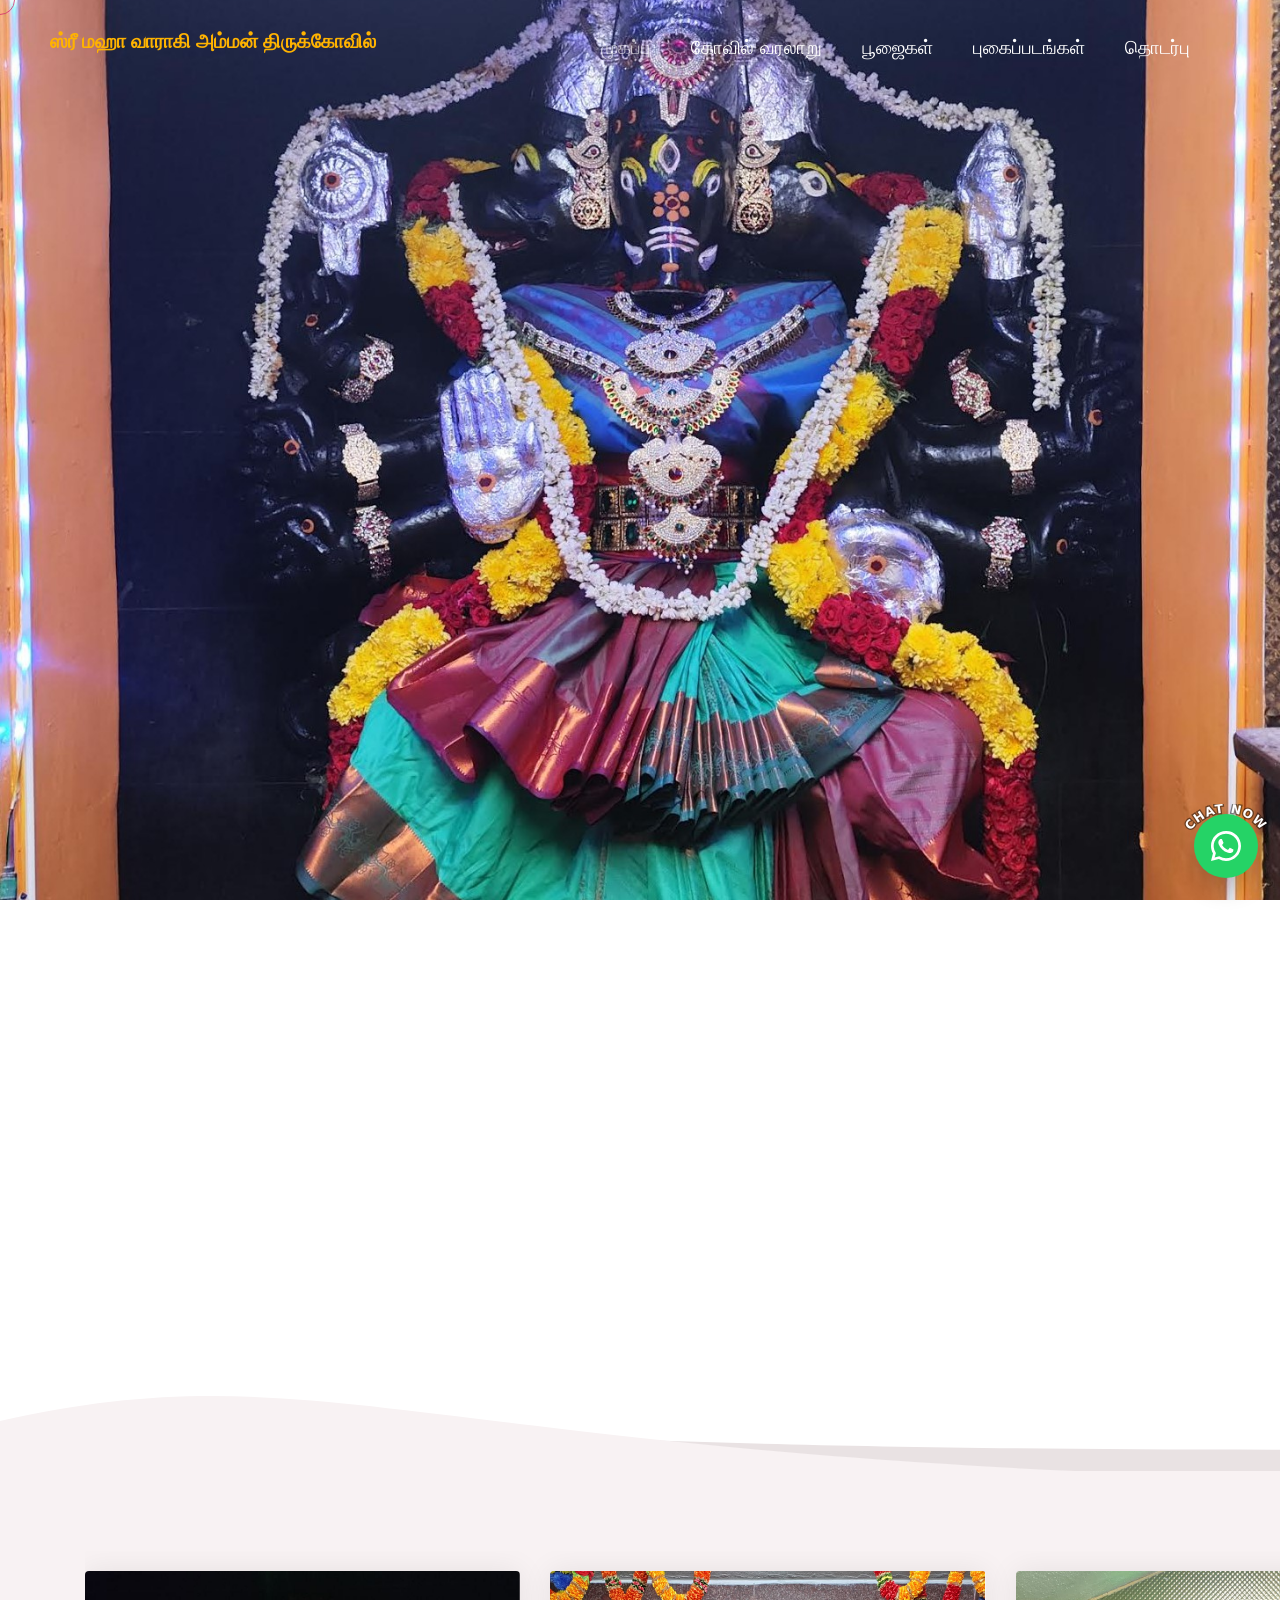
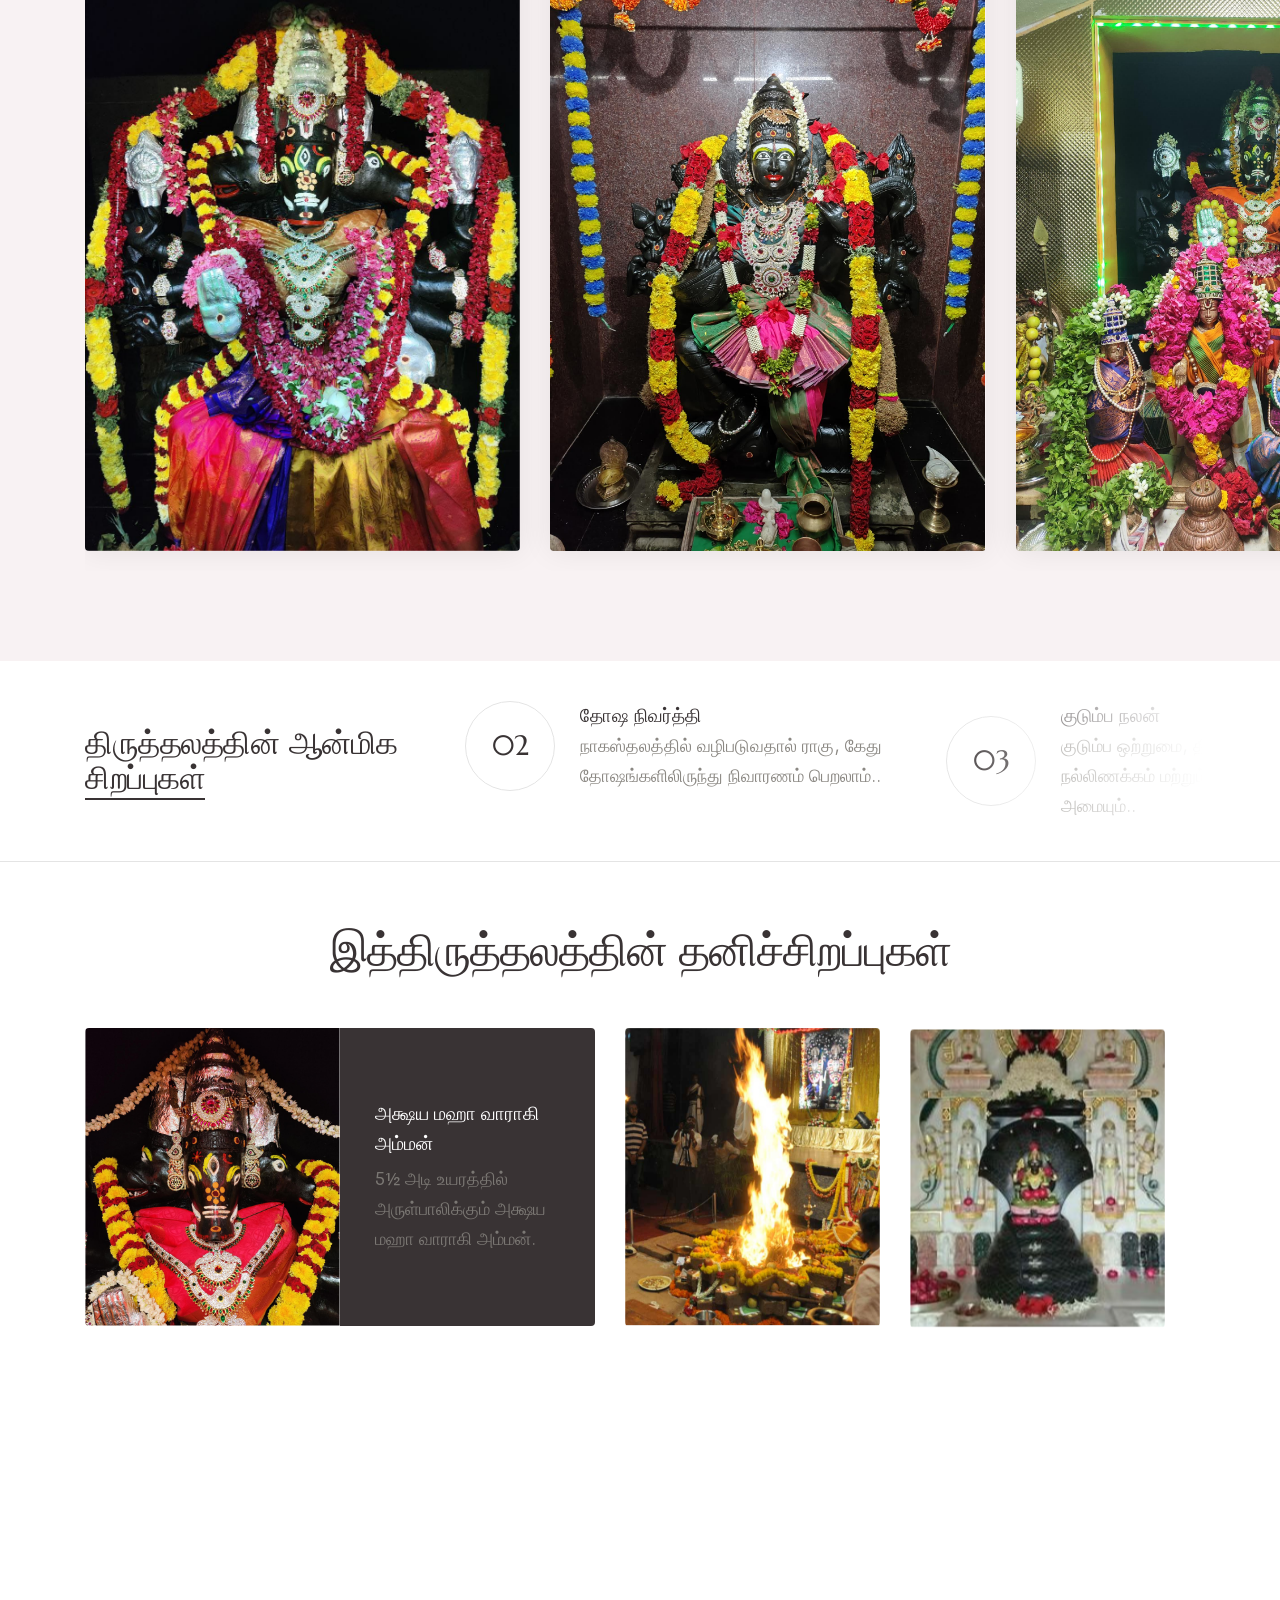
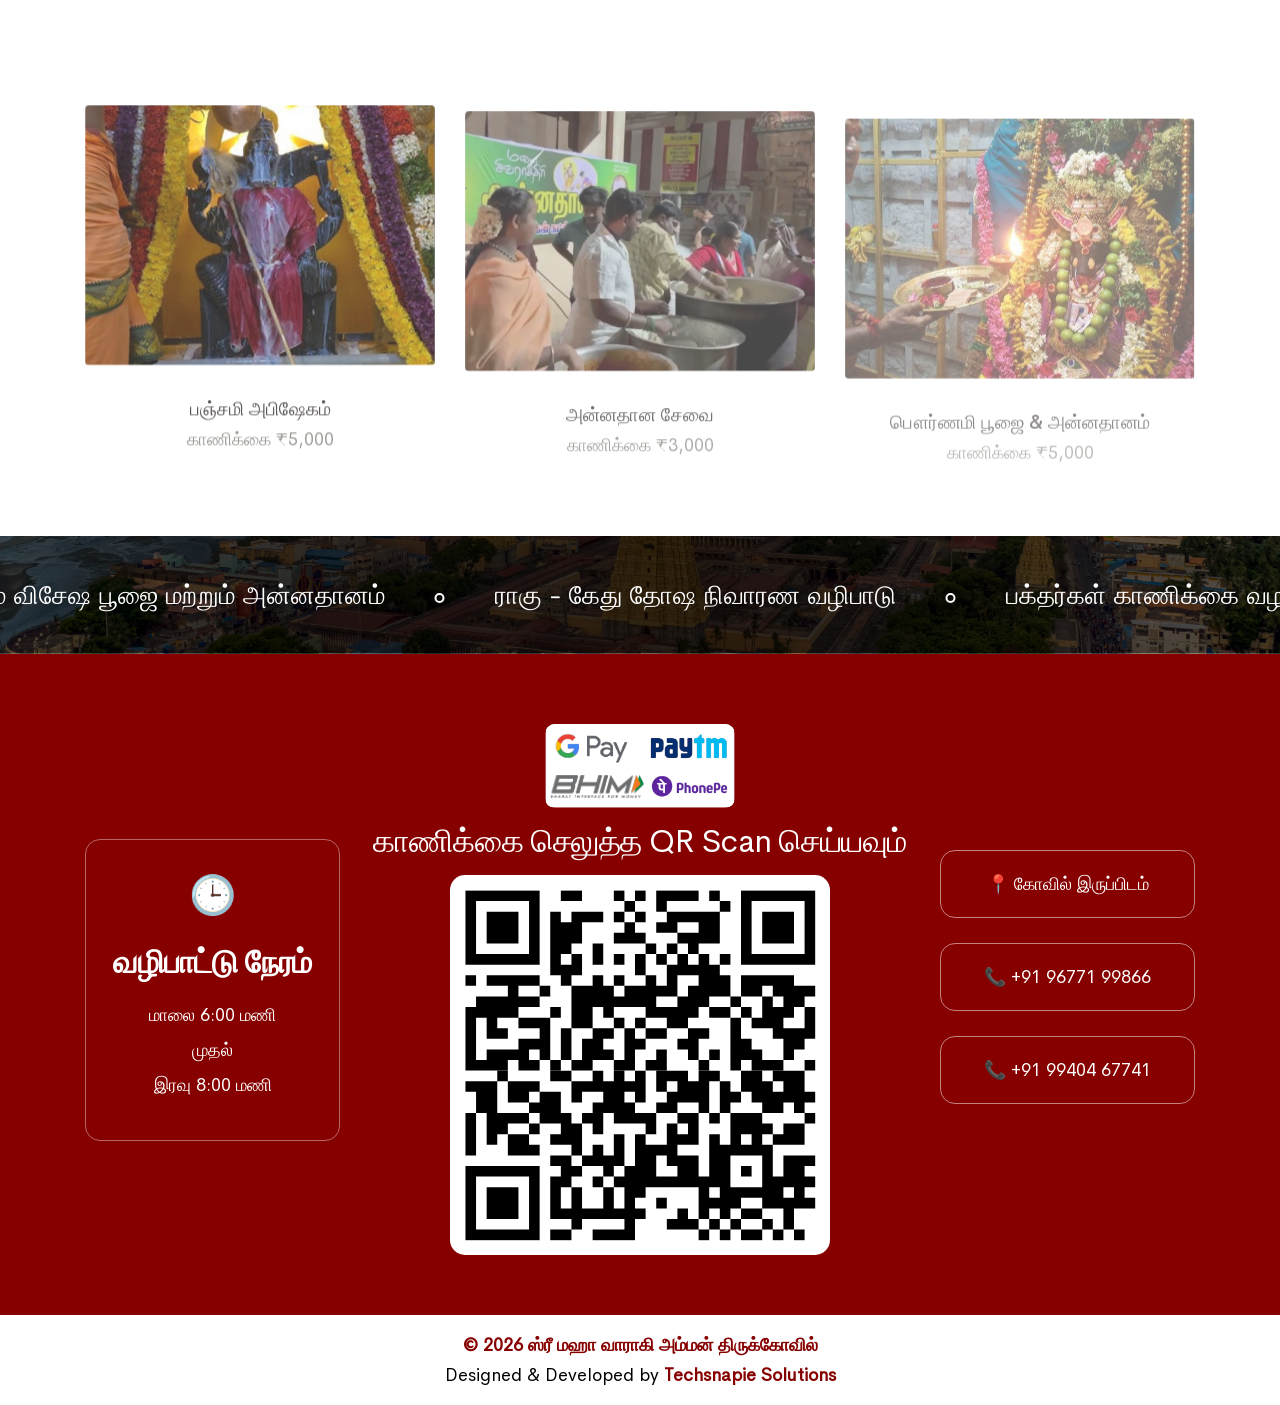
==== index.html @ 6970c9e4 "ch-7" ====
﻿<!doctype html>
<html class="no-js" lang="en">
    <head>
        <title>ஶ்ரீ மகா வராஹி அம்மன் & கங்கை அம்மன் கோயில்</title>
        <meta charset="utf-8">
        <meta http-equiv="X-UA-Compatible" content="IE=edge" />
        <meta name="author" content="">
        <meta name="viewport" content="width=device-width,initial-scale=1.0" />
        <meta name="description" content="ஶ்ரீ மகா வராஹி அம்மன் & கங்கை அம்மன் கோயில்">
        <!-- favicon icon -->
        <link rel="shortcut icon" href="images/favicon.png">
        <link rel="apple-touch-icon" href="images/apple-touch-icon-57x57.png">
        <link rel="apple-touch-icon" sizes="72x72" href="images/apple-touch-icon-72x72.png">
        <link rel="apple-touch-icon" sizes="114x114" href="images/apple-touch-icon-114x114.png">
        <!-- google fonts preconnect -->
        <link rel="preconnect" href="https://fonts.googleapis.com" crossorigin>
        <link rel="preconnect" href="https://fonts.gstatic.com" crossorigin>
        <!-- slider revolution CSS files -->
        <link rel="stylesheet" type="text/css" href="revolution/css/settings.css">
        <link rel="stylesheet" type="text/css" href="revolution/css/layers.css">
        <link rel="stylesheet" type="text/css" href="revolution/css/navigation.css">
        <!-- Slider Revolution add on files -->
        <link rel='stylesheet' href='revolution/revolution-addons/particles/css/revolution.addon.particles.css?ver=1.0.3' type='text/css' media='all' />
        <!-- style sheets and font icons  -->
        <link rel="stylesheet" href="css/vendors.min.css"/>
        <link rel="stylesheet" href="css/icon.min.css"/>
        <link rel="stylesheet" href="css/style.css"/>
        <link rel="stylesheet" href="css/responsive.css"/>
        <link rel="stylesheet" href="demos/yoga-and-meditation/yoga-and-meditation.css" />
        <link href="https://fonts.googleapis.com/css2?family=Noto+Serif+Tamil:wght@200;300;400;500;600;700&display=swap" rel="stylesheet">
    </head>
    <body data-mobile-nav-trigger-alignment="right" data-mobile-nav-style="modern" data-mobile-nav-bg-color="#393334" class="custom-cursor">
        <!-- start cursor -->
        <div class="cursor-page-inner">
            <div class="circle-cursor circle-cursor-inner"></div>
            <div class="circle-cursor circle-cursor-outer"></div>
        </div>
        <!-- end cursor -->
        <!-- start header -->
        <header> 
            <!-- start navigation -->
            <nav class="navbar navbar-expand-lg header-transparent bg-transparent header-reverse" data-header-hover="light">
                <div class="container-fluid">
                    <div class="col">
    <a href="index.html" class="navbar-brand temple-logo" class="tamil-font">
        <span>ஸ்ரீ மஹா வாராகி அம்மன் திருக்கோவில்</span>
        
    </a>
</div>
                    <div class="col-auto menu-order position-static">
                        <button class="navbar-toggler float-start" type="button" data-bs-toggle="collapse" data-bs-target="#navbarNav" aria-controls="navbarNav" aria-expanded="false" aria-label="Toggle navigation">
                            <span class="navbar-toggler-line"></span>
                            <span class="navbar-toggler-line"></span>
                            <span class="navbar-toggler-line"></span>
                            <span class="navbar-toggler-line"></span>
                        </button>
                        <div class="collapse navbar-collapse" id="navbarNav"> 
                            <ul class="navbar-nav alt-font"> 
                                <li class="nav-item"><a href="index.html" class="nav-link">முகப்பு</a></li>
                                <li class="nav-item"><a href="demo-yoga-and-meditation-about.html" class="nav-link">கோவில் வரலாறு</a></li>
                                <li class="nav-item"><a href="demo-yoga-and-meditation-classes.html" class="nav-link">பூஜைகள்</a></li>
                                <li class="nav-item"><a href="demo-yoga-and-meditation-gallery.html" class="nav-link">புகைப்படங்கள்</a></li>
                                <li class="nav-item"><a href="demo-yoga-and-meditation-contact.html" class="nav-link">தொடர்பு</a></li> 
                            </ul>
                        </div>
                    </div>
                    <div id="google_translate_element"></div>
                </div>
            </nav>
        </header>
        <!-- end header --> 
        <!-- start hero section -->
        <section class="p-0" style="background: radial-gradient(
    circle,
    #F8E9BF 0%,
    #1C4E78 35%,
    #0B2F52 70%,
    #041C35 100%
);">
            <article class="content">
                <div class="tp-caption"
     data-x="center"
     data-y="middle"
     data-width="full"
     data-height="full"
     data-type="image">

    <img
        src="./images/h1.jpeg"
        class="hero-deity-img"
        alt="Sri Maha Varahi Amman">
</div>
            </article>
        </section>
        <!-- end hero section -->
        <!-- start section -->
        <section id="down-section" class="position-relative pb-0 sm-pb-50px">
            <div class="container">
                
                <div class="row justify-content-center mb-2 tamil-font">
                    <div class="col-lg-4 text-center" data-anime='{ "el": "childs", "translateY": [30, 0], "opacity": [0,1], "duration": 600, "delay":0, "staggervalue": 150, "easing": "easeOutQuad" }'>
                        <span class="fs-1 alt-font fw-700 text-base-color text-uppercase ls-1px" >முக்கிய சிறப்புகள்</span>
                        
                    </div>
                </div>
                <div class="row row-cols-1 row-cols-lg-4 row-cols-sm-2 justify-content-center mb-5 md-mb-9" data-anime='{ "el": "childs", "translateY": [30, 0], "opacity": [0,1], "duration": 600, "delay": 0, "staggervalue": 150, "easing": "easeOutQuad" }'>
                    <!-- start features box item -->  
                    <div class="col icon-with-text-style-10 md-mb-50px sm-mb-30px border-end border-color-extra-medium-gray">
                        <div class="feature-box">
                            <div class="feature-box-icon feature-box-icon-rounded w-120px h-120px rounded-circle mb-25px">
                                <img src="./images/a1.svg" class="h-65px" alt="">
                            </div>
                            <div class="feature-box-content last-paragraph-no-margin">
                                <span class="d-inline-block primary-font fw-500 text-dark-gray mb-5px fs-19">புனித நாகஸ்தலம்</span>
                                
                            </div>
                        </div>
                    </div>
                    <!-- end features box item -->
                    <!-- start features box item -->
                    <div class="col icon-with-text-style-10 md-mb-50px sm-mb-30px border-end md-border-end-0 border-color-extra-medium-gray">
                        <div class="feature-box">
                            <div class="feature-box-icon feature-box-icon-rounded w-120px h-120px rounded-circle mb-25px">
                                <img src="./images/a2.svg" class="h-65px" alt="">
                            </div>
                            <div class="feature-box-content last-paragraph-no-margin">
                                <span class="d-inline-block primary-font fw-500 text-dark-gray mb-5px fs-19">விசேஷ பூஜைகள்</span>
                            </div>
                        </div>
                    </div>
                    <!-- end features box item -->
                    <!-- start features box item -->
                    <div class="col icon-with-text-style-10 sm-mb-30px border-end border-color-extra-medium-gray">
                        <div class="feature-box">
                            <div class="feature-box-icon feature-box-icon-rounded w-120px h-120px rounded-circle mb-25px">
                                <img src="./images/a3.svg" class="h-65px" alt="">
                            </div>
                            <div class="feature-box-content last-paragraph-no-margin">
                                <span class="d-inline-block primary-font fw-500 text-dark-gray mb-5px fs-19">தெய்வீக அருள்</span>
                            </div>
                        </div>
                    </div>
                    <!-- end features box item -->
                    <!-- start features box item -->
                    <div class="col icon-with-text-style-10">
                        <div class="feature-box">
                            <div class="feature-box-icon feature-box-icon-rounded w-120px h-120px rounded-circle mb-25px">
                                <img src="./images/a4.svg" class="h-65px" alt="">
                            </div>
                            <div class="feature-box-content last-paragraph-no-margin">
                                <span class="d-inline-block primary-font fw-500 text-dark-gray mb-5px fs-19">ஆன்மிக அமைதி</span>
                            </div>
                        </div>
                    </div>
                    <!-- end features box item -->
                </div>
                <div class="row" data-anime='{ "translateY": [30, 0], "opacity": [0,1], "duration":600, "delay": 0, "staggervalue": 150, "easing": "easeOutQuad" }'>
                    <div class="col-16 text-center">
                        <div class="text-dark-gray fs-20 alt-font ls-minus-03px">அருளும், அமைதியும், ஆனந்தமும் <span class="text-decoration-line-bottom-medium">ஒரே இடத்தில்.</span></div>
                    </div>
                </div>
            </div>
        </section>
        <!-- end section -->
        <!-- start section -->
        <section class="position-relative overflow-hidden pt-5 d-none d-md-block">
            <div class="shape-image-animation p-0 w-100"> 
                <svg xmlns="http://www.w3.org/2000/svg" widht="auto" height="100" viewBox="0 150 3000 100">
                <path class="st1" d="M 0 190 C 1200 400 1200 50 3000 190 L 3000 350 L 0 350 L 0 190" fill="#e9e2e3">
                <animate
                    attributeName="d"
                    dur="8s"
                    values="M 0 190 C 1200 400 1200 50 3000 190 L 3000 350 L 0 350 L 0 190;
                    M 0 190 C 400 50 400 400 3000 190 L 3000 350 L 0 350 L 0 190;
                    M 0 190 C 1200 400 1200 50 3000 190 L 3000 350 L 0 350 L 0 190"
                    repeatCount="indefinite"
                    />
                </path>
                <path class="st1" d="M 0 190 C 1200 400 1200 50 3000 190 L 3000 350 L 0 350 L 0 190" fill="#f8f2f3">
                <animate
                    attributeName="d"
                    dur="5s"
                    values="M 0 190 C 1200 400 1200 50 3000 190 L 3000 350 L 0 350 L 0 190;
                    M 0 190 C 400 50 400 400 3000 190 L 3000 350 L 0 350 L 0 190;
                    M 0 190 C 1200 400 1200 50 3000 190 L 3000 350 L 0 350 L 0 190"
                    repeatCount="indefinite"
                    />
                </path> 
                </svg> 
            </div> 
        </section>
        <!-- end section -->
        <!-- start section -->
        <section class="pt-3 bg-very-light-gray overflow-hidden sm-pt-50px">
            <div class="container">
                <div class="row justify-content-center mb-1">
                    <div class="col-lg-7 text-center" data-anime='{ "el": "childs", "translateY": [30, 0], "opacity": [0,1], "duration": 400, "delay": 0, "staggervalue": 150, "easing": "easeOutQuad" }'>
                        <span class="fs-15 alt-font fw-600 text-base-color text-uppercase ls-3px">கோவிலின் அழகிய காட்சிகள்</span>
                    </div>
                </div>
                <div class="row">
                    <div class="col-md-12 position-relative">
                        <div class="outside-box-right-20 sm-outside-box-left-0 sm-outside-box-right-0" data-anime='{ "translateY": [0, 0], "opacity": [0,1], "duration": 1200, "delay": 0, "staggervalue": 150, "easing": "easeOutQuad" }'>
                            <div class="swiper magic-cursor" data-slider-options='{ "slidesPerView": 1, "spaceBetween": 30, "loop": true, "autoplay": { "delay": 4000, "disableOnInteraction": false },  "pagination": { "el": ".slider-four-slide-pagination", "clickable": true, "dynamicBullets": false }, "keyboard": { "enabled": true, "onlyInViewport": true }, "breakpoints": { "1400": { "slidesPerView": 4 }, "992": { "slidesPerView": 3 }, "768": { "slidesPerView": 2 }, "320": { "slidesPerView": 1 } }, "effect": "slide" }'>
                                <div class="swiper-wrapper pt-20px pb-20px">
                                    <!-- start slider item --> 
                                    <div class="swiper-slide"> 
                                        <div class="box-shadow-extra-large services-box-style-01 hover-box last-paragraph-no-margin border-radius-4px overflow-hidden">
                                            <div class="position-relative box-image">
                                                <img src="./images/img1.jpeg" alt="">
                                            </div>
                                        </div>
                                    </div>
                                    <!-- end slider item -->
                                    <!-- start slider item -->
                                    <div class="swiper-slide"> 
                                        <div class="box-shadow-extra-large services-box-style-01 hover-box last-paragraph-no-margin border-radius-4px overflow-hidden">
                                            <div class="position-relative box-image">
                                                <img src="./images/i2.jpeg" alt="">  
                                            </div>
                                            
                                        </div>
                                    </div>
                                    <!-- end slider item -->
                                    <!-- start slider item -->
                                    <div class="swiper-slide"> 
                                        <div class="box-shadow-extra-large services-box-style-01 hover-box last-paragraph-no-margin border-radius-4px overflow-hidden">
                                            <div class="position-relative box-image">
                                                <img src="./images/i7.jpeg" alt=""> 
                                            </div>
                                            
                                        </div>
                                    </div>
                                    <!-- end slider item --> 
                                    <!-- start slider item -->
                                    <div class="swiper-slide"> 
                                        <div class="box-shadow-extra-large services-box-style-01 hover-box last-paragraph-no-margin border-radius-4px overflow-hidden">
                                            <div class="position-relative box-image">
                                                <img src="./images/i9.jpeg" alt="">
                                            </div>
                                            
                                        </div>
                                    </div>
                                    <!-- end slider item -->
                                    <!-- start slider item -->
                                    <div class="swiper-slide"> 
                                        <div class="box-shadow-extra-large services-box-style-01 hover-box last-paragraph-no-margin border-radius-4px overflow-hidden">
                                            <div class="position-relative box-image">
                                                <img src="./images/i17.jpeg" alt=""> 
                                            </div>
                                            
                                        </div>
                                    </div>
                                    <!-- end slider item -->
                                    <!-- start slider item --> 
                                    <div class="swiper-slide"> 
                                        <div class="box-shadow-extra-large services-box-style-01 hover-box last-paragraph-no-margin border-radius-4px overflow-hidden">
                                            <div class="position-relative box-image">
                                                <img src="./images/i11.jpeg" alt="">
                                            </div>
                                            
                                        </div>
                                    </div>
                                    <!-- end slider item -->
                                    <!-- start slider item -->
                                    <div class="swiper-slide"> 
                                        <div class="box-shadow-extra-large services-box-style-01 hover-box last-paragraph-no-margin border-radius-4px overflow-hidden">
                                            <div class="position-relative box-image">
                                                <img src="./images/i16.jpeg" alt="">  
                                            </div>
                                           
                                        </div>
                                    </div>
                                    <!-- end slider item -->
                                    <!-- start slider item -->
                                    <div class="swiper-slide"> 
                                        <div class="box-shadow-extra-large services-box-style-01 hover-box last-paragraph-no-margin border-radius-4px overflow-hidden">
                                            <div class="position-relative box-image">
                                                <img src="./images/img7.jpeg" alt=""> 
                                            </div>
                                           
                                        </div>
                                    </div>
                                    <!-- end slider item -->  
                                </div>
                            </div>
                        </div>
                        <!-- start slider pagination -->
                        <!--<div class="swiper-pagination slider-four-slide-pagination swiper-pagination-style-2 swiper-pagination-clickable swiper-pagination-bullets"></div>-->
                        <!-- end slider pagination --> 
                    </div>
                </div> 
            </div>
        </section>
        <!-- end section -->
        <!-- start section -->
        <section class="border-bottom border-color-extra-medium-gray pt-40px pb-40px overflow-hidden">
            <div class="container">
                <div class="row align-items-center">
                    <div class="col-xl-4 lg-mb-40px" data-anime='{ "translateY": [0, 0], "opacity": [0,1], "duration": 1200, "delay": 0, "staggervalue": 150, "easing": "easeOutQuad" }'>
                        <h5 class="alt-font text-dark-gray w-90 xl-w-100 mb-0 ls-minus-05px text-center text-xl-start">திருத்தலத்தின் ஆன்மிக <span class="text-decoration-line-bottom-medium">சிறப்புகள்</span></h5>
                    </div>
                    <div class="col-xl-8 position-relative" data-anime='{ "translateY": [0, 0], "opacity": [0,1], "duration": 1200, "delay": 0, "staggervalue": 150, "easing": "easeOutQuad" }'>
                        <div class="outside-box-right-15 sm-outside-box-right-0">
                            <div class="swiper slider-shadow-right" data-slider-options='{ "slidesPerView": 1, "spaceBetween":40, "speed": 25000, "loop": true, "pagination": { "el": ".slider-four-slide-pagination-2", "clickable": false }, "allowTouchMove": false, "autoplay": { "delay":0, "disableOnInteraction": false }, "navigation": { "nextEl": ".slider-four-slide-next-2", "prevEl": ".slider-four-slide-prev-2" }, "keyboard": { "enabled": true, "onlyInViewport": true }, "breakpoints": { "1200": { "slidesPerView": 2 }, "992": { "slidesPerView": 2 }, "768": { "slidesPerView": 2 }, "576": { "slidesPerView": 2 } }, "effect": "slide" }'>
                                <div class="swiper-wrapper marquee-slide">
                                    <!-- start benefits item -->
                                    <div class="swiper-slide">
                                        <div class="position-relative">
                                            <div class="process-step-item d-flex align-items-center">
                                                <div class="process-step-icon-wrap position-relative">
                                                    <div class="process-step-icon d-flex justify-content-center align-items-center mx-auto rounded-circle h-90px w-90px border border-color-extra-medium-gray">
                                                        <h6 class="number position-relative z-index-1 text-dark-gray alt-font mb-0">01</h6> 
                                                    </div>  
                                                </div>
                                                <div class="process-content ps-25px last-paragraph-no-margin">
                                                    <span class="d-block primary-font fw-500 text-dark-gray fs-19">மன அமைதி</span>
                                                    <p>தியானம் மற்றும் அம்மன் தரிசனத்தின் மூலம் மன அமைதியும் ஆன்மிக நிறைவும் கிடைக்கும்..</p>
                                                </div>
                                            </div> 
                                        </div>
                                    </div>
                                    <!-- end benefits item -->
                                    <!-- start benefits item -->
                                    <div class="swiper-slide">
                                        <div class="position-relative">
                                            <div class="process-step-item d-flex align-items-center">
                                                <div class="process-step-icon-wrap position-relative">
                                                    <div class="process-step-icon d-flex justify-content-center align-items-center mx-auto rounded-circle h-90px w-90px border border-color-extra-medium-gray">
                                                        <h6 class="number position-relative z-index-1 text-dark-gray alt-font mb-0">02</h6> 
                                                    </div>  
                                                </div>
                                                <div class="process-content ps-25px last-paragraph-no-margin">
                                                    <span class="d-block primary-font fw-500 text-dark-gray fs-19">தோஷ நிவர்த்தி</span>
                                                    <p>நாகஸ்தலத்தில் வழிபடுவதால் ராகு, கேது தோஷங்களிலிருந்து நிவாரணம் பெறலாம்..</p>
                                                </div>
                                            </div> 
                                        </div>
                                    </div>
                                    <!-- end benefits item -->
                                    <!-- start benefits item -->
                                    <div class="swiper-slide">
                                        <div class="position-relative">
                                            <div class="process-step-item d-flex align-items-center">
                                                <div class="process-step-icon-wrap position-relative">
                                                    <div class="process-step-icon d-flex justify-content-center align-items-center mx-auto rounded-circle h-90px w-90px border border-color-extra-medium-gray">
                                                        <h6 class="number position-relative z-index-1 text-dark-gray alt-font mb-0">03</h6> 
                                                    </div>  
                                                </div>
                                                <div class="process-content ps-25px last-paragraph-no-margin">
                                                    <span class="d-block primary-font fw-500 text-dark-gray fs-19">குடும்ப நலன்</span>
                                                    <p>குடும்ப ஒற்றுமை, திருமணத் தடைகள் நீங்கி நல்லிணக்கம் மற்றும் வளமான வாழ்க்கை அமையும்..</p>
                                                </div>
                                            </div> 
                                        </div>
                                    </div>
                                    <!-- end benefits item -->
                                    
                                </div> 
                            </div>
                        </div>
                    </div>
                </div>
            </div>
        </section>
        <!-- end section -->
        <!-- start section -->
        <section class="position-relative pt-5 sm-pt-50px">
            <div class="container">
                <div class="row justify-content-center mb-2">
                    <div class="col-lg-7 text-center" data-anime='{ "el": "childs", "translateY": [30, 0], "opacity": [0,1], "duration": 600, "delay": 0, "staggervalue": 150, "easing": "easeOutQuad" }'>
                        
                        <h3 class="alt-font text-dark-gray ls-minus-1px">இத்திருத்தலத்தின் தனிச்சிறப்புகள்</h3>
                    </div>
                </div>
                <div class="row justify-content-center mb-4 sm-mb-9">
                    <div class="col-12 sliding-box sliding-box-style-02 d-flex lg-flex-nowrap flex-wrap p-lg-0" data-anime='{ "el": "childs", "translateY": [50, 0], "opacity": [0,1], "duration": 1200, "delay": 0, "staggervalue": 150, "easing": "easeOutQuad" }'>
                        <!-- start sliding box item -->
                        <div class="sliding-box-item active md-mb-30px">
                            <div class="sliding-box-img overflow-hidden">
                                <img src="./images/b2.svg" alt="" class="w-100" />
                            </div>
                            <div class="d-flex flex-column align-items-start justify-content-center sliding-box-content bg-dark-gray p-45px xl-p-35px">
                                <div class="content-hover w-100 last-paragraph-no-margin">
                                    
                                    <div class="text-white mb-5px fs-19">அக்ஷய மஹா வாராகி அம்மன்</div>
                                    <p class="opacity-8">5½ அடி உயரத்தில் அருள்பாலிக்கும் அக்ஷய மஹா வாராகி அம்மன்.</p>
                                </div>
                            </div>
                        </div>
                        <!-- end sliding box item -->                        
                        <!-- start sliding box item -->
                        <div class="sliding-box-item md-mb-30px">
                            <div class="sliding-box-img overflow-hidden">
                                <img src="./images/b3.svg" alt="" class="w-100" />
                            </div>
                            <div class="d-flex flex-column align-items-start justify-content-center sliding-box-content bg-dark-gray p-45px xl-p-35px">
                                <div class="content-hover w-100 last-paragraph-no-margin">
                                    
                                    <div class="text-white mb-5px fs-19">பஞ்சமி & பௌர்ணமி பூஜை</div>
                                    <p class="opacity-8">ஒவ்வொரு மாதமும் நடைபெறும் விசேஷ பூஜை மற்றும் அன்னதானம்.</p>
                                </div>
                            </div>
                        </div>
                        <!-- end sliding box item -->                        
                        <!-- start sliding box item -->
                        <div class="sliding-box-item">
                            <div class="sliding-box-img overflow-hidden">
                                <img src="./images/b1.svg" alt="" class="w-100" />
                            </div>
                            <div class="d-flex flex-column align-items-start justify-content-center sliding-box-content bg-dark-gray p-45px xl-p-35px">
                                <div class="content-hover w-100 last-paragraph-no-margin">
                                    
                                    <div class="text-white mb-5px fs-19">புனித நாகஸ்தலம்</div>
                                    <p class="opacity-8">புனித நாகஸ்தலம் என்பது ஒரு பாரம்பரிய மற்றும் ஆத்மீய இடமாகும்.</p>
                                </div>
                            </div>
                        </div>
                        <!-- end sliding box item -->                        
                    </div>
                </div>
                <div class="row mb-3" data-anime='{ "translateY": [50, 0], "opacity": [0,1], "duration": 1200, "delay": 0, "staggervalue": 150, "easing": "easeOutQuad" }'>
                    <div class="col-12 text-center">
                        <img src="./images/a3.svg" class="d-inline-block align-middle h-60px me-10px" alt="" />
                        <div class="text-dark-gray fs-26 ls-minus-05px alt-font d-inline-block align-middle">தெய்வீக தரிசனத்தின் மூலம் மன <span class="text-decoration-line-bottom-medium">அமைதி.</span></div>
                    </div>
                </div>
            </div>
            </section>
        <!-- end section -->
        
        <!-- start section -->
        <section>
            <div class="container">
                
                <div class="row justify-content-center mb-2">
                    <div class="col-lg-7 text-center" data-anime='{ "el": "childs", "translateY": [30, 0], "opacity": [0,1], "duration": 600, "delay": 0, "staggervalue": 150, "easing": "easeOutQuad" }'>
                        <span class="fs-15 alt-font fw-600 text-base-color text-uppercase ls-3px">பூஜை மற்றும் அன்னதான காணிக்கை விவரங்கள்</span>
                    </div>
                </div>
                <div class="row row-cols-1 row-cols-lg-3 row-cols-md-2 justify-content-center" data-anime='{ "el": "childs", "translateY": [50, 0], "opacity": [0,1], "duration": 1200, "delay": 0, "staggervalue": 150, "easing": "easeOutQuad" }'>
                    <!-- start fancy text box item -->
                    <div class="col">
                        <div class="services-box-style-01 hover-box md-mb-50px sm-mb-40px">
                            <div class="position-relative box-image border-radius-4px overflow-hidden">
                                <img src="./images/d1.svg" alt="">
                                <div class="box-overlay bg-dark-gray"></div>
                                
                            </div>
                            <div class="ps-11 pe-11 pt-30px last-paragraph-no-margin text-center">
                                <span class="d-inline-block fs-19 primary-font fw-500 text-dark-gray">பஞ்சமி அபிஷேகம்</span>
                                <p>காணிக்கை ₹5,000</p>
                            </div>
                        </div>
                    </div>
                    <!-- end fancy text box item --> 
                    <!-- start fancy text box item -->
                    <div class="col">
                        <div class="services-box-style-01 hover-box md-mb-50px sm-mb-40px">
                            <div class="position-relative box-image border-radius-4px overflow-hidden">
                                <img src="./images/d2.svg" alt="">
                                <div class="box-overlay bg-dark-gray"></div>
                                
                            </div>
                            <div class="ps-11 pe-11 pt-30px last-paragraph-no-margin text-center">
                                <span class="d-inline-block fs-19 primary-font fw-500 text-dark-gray">அன்னதான சேவை</span>
                                <p>காணிக்கை ₹3,000</p>
                            </div>
                        </div>
                    </div>
                    <!-- end fancy text box item --> 
                    <!-- start fancy text box item -->
                    <div class="col">
                        <div class="services-box-style-01 hover-box">
                            <div class="position-relative box-image border-radius-4px overflow-hidden">
                                <img src="./images/d3.svg" alt="">
                                <div class="box-overlay bg-dark-gray"></div>
                                
                            </div>
                            <div class="ps-11 pe-11 pt-30px last-paragraph-no-margin text-center">
                                <span class="d-inline-block fs-19 primary-font fw-500 text-dark-gray">பௌர்ணமி பூஜை & அன்னதானம்</span>
                                <p>காணிக்கை ₹5,000</p>
                            </div>
                        </div>
                    </div>
                    <!-- end fancy text box item --> 
                </div>
            </div>
        </section>
        <!-- end section -->
        <!-- start section -->
        <section class="pt-40px pb-40px cover-background position-relative" style="background-image: url('./images/fb-1.svg')">
            <div class="container-fluid">
                <div class="row position-relative">
                    <div class="col swiper text-cente" data-slider-options='{ "slidesPerView": "auto", "spaceBetween":0, "centeredSlides": true, "speed": 15000, "loop": true, "pagination": { "el": ".slider-four-slide-pagination-2", "clickable": false }, "allowTouchMove": false, "autoplay": { "delay":1, "disableOnInteraction": false }, "navigation": { "nextEl": ".slider-four-slide-next-2", "prevEl": ".slider-four-slide-prev-2" }, "keyboard": { "enabled": true, "onlyInViewport": true }, "effect": "slide" }'>
                        <div class="swiper-wrapper swiper-width-auto marquee-slide">
                            <!-- start client item -->
                            
                            <!-- end client item --> 
                            <!-- start client item -->
                            <div class="swiper-slide">
                                <div class="fs-26 alt-font text-white"><span class="w-10px h-10px border border-2 border-radius-100 border-color-white d-inline-block align-middle ms-50px me-50px sm-ms-30px sm-me-30px"></span>ஒவ்வொரு பௌர்ணமி தினத்திலும் விசேஷ பூஜை மற்றும் அன்னதானம்</div>
                            </div>
                            <!-- end client item -->
                            <!-- start client item -->
                            <div class="swiper-slide">
                                <div class="fs-26 alt-font text-white"><span class="w-10px h-10px border border-2 border-radius-100 border-color-white d-inline-block align-middle ms-50px me-50px sm-ms-30px sm-me-30px"></span>ராகு - கேது தோஷ நிவாரண வழிபாடு</div>
                            </div>
                            <!-- end client item -->
                            <!-- start client item -->
                            <div class="swiper-slide">
                                <div class="fs-26 alt-font text-white"><span class="w-10px h-10px border border-2 border-radius-100 border-color-white d-inline-block align-middle ms-50px me-50px sm-ms-30px sm-me-30px"></span>பக்தர்கள் காணிக்கை வழங்கலாம்</div>
                            </div>
                            <!-- end client item --> 
                            <!-- start client item -->
                            <div class="swiper-slide">
                                <div class="fs-26 alt-font text-white"><span class="w-10px h-10px border border-2 border-radius-100 border-color-white d-inline-block align-middle ms-50px me-50px sm-ms-30px sm-me-30px"></span>பக்தர்கள் பங்கேற்க வரவேற்கப்படுகிறார்கள்</div>
                            </div>
                            <!-- end client item --> 
                            <!-- start client item -->
                            <div class="swiper-slide">
                                <div class="fs-26 alt-font text-white"><span class="w-10px h-10px border border-2 border-radius-100 border-color-white d-inline-block align-middle ms-50px me-50px sm-ms-30px sm-me-30px"></span>தினசரி அம்மன் தரிசனம், அனைவரும் வருக! அருள் பெறுக!</div>
                            </div>
                            <!-- end client item -->
                            <!-- start client item -->
                            <div class="swiper-slide">
                                <div class="fs-26 alt-font text-white"><span class="w-10px h-10px border border-2 border-radius-100 border-color-white d-inline-block align-middle ms-50px me-50px sm-ms-30px sm-me-30px"></span>ஆஷாட, சாரதா மற்றும் ஷ்யாமளா நவராத்திரி சிறப்பு விழாக்கள்</div>
                            </div>
                            <!-- end client item -->
                            <!-- start client item -->
                            <div class="swiper-slide">
                                <div class="fs-26 alt-font text-white"><span class="w-10px h-10px border border-2 border-radius-100 border-color-white d-inline-block align-middle ms-50px me-50px sm-ms-30px sm-me-30px"></span>ஸ்ரீ மஹா வாராகி அம்மன் அருளால் அமைதியும் வளமும் பெறுங்கள்</div>
                            </div>
                            <!-- end client item --> 
                             <div class="swiper-slide">
                                <div class="fs-26 alt-font text-white"><span class="w-10px h-10px border border-2 border-radius-100 border-color-white d-inline-block align-middle ms-50px me-50px sm-ms-30px sm-me-30px"></span>தினமும் மாலை 6:00 மணி முதல் 8:00 மணி வரை தரிசனம்</div>
                            </div>
                           
                        </div> 
                    </div>  
                </div> 
            </div>
        </section>
        <!-- end section -->
        <!-- start footer -->
        <footer class="temple-footer">
    <div class="container">
        <div class="row align-items-center gy-4">

            <!-- Darshan Timings -->
            <div class="col-lg-3 text-center">
                <div class="footer-card">
                    <h4>🕒</h4>
                    <h5>வழிபாட்டு நேரம்</h5>
                    <p>மாலை 6:00 மணி</p>
                    <p>முதல்</p>
                    <p>இரவு 8:00 மணி</p>
                </div>
            </div>

            <!-- QR Donation -->
            <div class="col-lg-6 text-center">

                <img src="./images/upi-pic.svg"
                     class="footer-goddess-img mb-3"
                     alt="Temple">

                <h5 class="text-white mb-3">
                    காணிக்கை செலுத்த QR Scan செய்யவும்
                </h5>

                <img src="./images/qr1.svg"
                     class="payment-img"
                     alt="Payment QR">

            </div>

            <!-- Contact -->
            <div class="col-lg-3">

                <a href="https://maps.app.goo.gl/5EwkFpGwZt8d21fY6?g_st=aw"
                   target="_blank"
                   class="footer-btn">
                    📍 கோவில் இருப்பிடம்
                </a>

                <a href="tel:+919677199866"
                   class="footer-btn">
                    📞 +91 96771 99866
                </a>

                <a href="tel:+919940467741"
                   class="footer-btn">
                    📞 +91 99404 67741
                </a>

            </div>

        </div>
    </div>

    <div class="footer-bottom">
         <strong>© 2026 ஸ்ரீ மஹா வாராகி அம்மன் திருக்கோவில்</strong><br>
        Designed & Developed by
        <strong><a href="https://techsnapie.com" style="color: #870000">Techsnapie Solutions</a></strong>
    </div>

</footer>
<!-- WhatsApp Chat Button -->
    <div class="wa-float">
  <!-- Your WhatsApp link -->
  <a
    class="wa-btn wa-pulse"
    href="https://wa.me/919940467741?text="
    target="_blank"
    rel="noopener"
    aria-label="Chat on WhatsApp (Book Now)"
  >
    <!-- WhatsApp icon (SVG) -->
    <svg width="30" height="30" viewBox="0 0 24 24" aria-hidden="true">
      <path fill="currentColor" d="M20.52 3.48A11.94 11.94 0 0 0 12 0C5.37 0 0 5.37 0 12c0 2.11.55 4.1 1.6 5.88L0 24l6.27-1.64A12 12 0 0 0 12 24c6.63 0 12-5.37 12-12 0-3.2-1.25-6.2-3.48-8.52zM12 21.82a9.76 9.76 0 0 1-4.98-1.37l-.36-.21-3.73.97.99-3.64-.23-.37A9.82 9.82 0 1 1 21.82 12 9.82 9.82 0 0 1 12 21.82zm5.48-7.3c-.3-.15-1.77-.87-2.05-.97-.27-.1-.47-.15-.68.15-.2.3-.78.96-.95 1.16-.17.2-.35.22-.65.07-.3-.15-1.27-.47-2.42-1.5-.9-.8-1.5-1.8-1.68-2.1-.17-.3-.02-.47.13-.62.13-.13.3-.35.45-.52.15-.17.2-.3.3-.5.1-.2.05-.37-.03-.52-.08-.15-.68-1.62-.93-2.22-.24-.6-.5-.5-.68-.5h-.58c-.2 0-.52.07-.8.37-.27.3-1.05 1.02-1.05 2.47 0 1.45 1.07 2.85 1.22 3.05.15.2 2.1 3.2 5.07 4.49.71.31 1.26.5 1.69.64.71.23 1.35.2 1.86.12.57-.09 1.77-.72 2.02-1.43.25-.71.25-1.31.17-1.43-.08-.12-.27-.2-.57-.35z"/>
    </svg>

    <!-- Curved "Book Now" label (SVG text on an arc) -->
    <svg class="wa-arc" viewBox="0 0 120 80" aria-hidden="true">
      <defs>
        <!-- Upper semi-circle path (controls curve) -->
        <path id="wa-arc-path" d="M10,60 A50,50 0 0 1 110,60" />
      </defs>
      <text fill="#ffffff">
        <textPath href="#wa-arc-path" startOffset="50%" text-anchor="middle">
          CHAT&nbsp;NOW
        </textPath>
      </text>
    </svg>
  </a>
</div>
<!-- Elfsight Popup | varahee-web-pop-up -->
<script src="https://elfsightcdn.com/platform.js" async></script>
<div class="elfsight-app-18d1667e-2a1b-4169-acd9-3546319c798b" data-elfsight-app-lazy></div>
        <!-- end footer --> 
        <!-- start scroll progress -->
        <div class="scroll-progress d-none d-xxl-block">
            <a href="#" class="scroll-top" aria-label="scroll">
                <span class="scroll-text">Scroll</span><span class="scroll-line"><span class="scroll-point"></span></span>
            </a>
        </div>
        <!-- end scroll progress -->
        <!-- javascript libraries -->
        <script type="text/javascript" src="js/jquery.js"></script>
        <script type="text/javascript" src="js/vendors.min.js"></script>
        <!-- slider revolution core javaScript files -->
        <script type="text/javascript" src="revolution/js/jquery.themepunch.tools.min.js"></script>
        <script type="text/javascript" src="revolution/js/jquery.themepunch.revolution.min.js"></script>

        <!-- slider revolution extension scripts. ONLY NEEDED FOR LOCAL TESTING -->
        <!-- <script type="text/javascript" src="revolution/js/extensions/revolution.extension.actions.min.js"></script>
        <script type="text/javascript" src="revolution/js/extensions/revolution.extension.carousel.min.js"></script>
        <script type="text/javascript" src="revolution/js/extensions/revolution.extension.kenburn.min.js"></script>
        <script type="text/javascript" src="revolution/js/extensions/revolution.extension.layeranimation.min.js"></script>
        <script type="text/javascript" src="revolution/js/extensions/revolution.extension.migration.min.js"></script>
        <script type="text/javascript" src="revolution/js/extensions/revolution.extension.navigation.min.js"></script>
        <script type="text/javascript" src="revolution/js/extensions/revolution.extension.parallax.min.js"></script>
        <script type="text/javascript" src="revolution/js/extensions/revolution.extension.slideanims.min.js"></script>
        <script type="text/javascript" src="revolution/js/extensions/revolution.extension.video.min.js"></script> -->
        <!-- Slider Revolution add on files -->
        <script type='text/javascript' src='revolution/revolution-addons/particles/js/revolution.addon.particles.min.js?ver=1.0.3'></script>
        <!-- Slider's main "init" script --> 
        <script type="text/javascript">

            var tpj = jQuery;
            var revapi14;
            tpj(document).ready(function () {
                if (tpj("#yoga-and-meditation-slider").revolution == undefined) {
                    revslider_showDoubleJqueryError("#yoga-and-meditation-slider");
                } else {
                    revapi14 = tpj("#yoga-and-meditation-slider").show().revolution({
                        sliderType: "standard",
                        /* options are 'auto', 'fullwidth' or 'fullscreen' */
                        sliderLayout: 'fullscreen',
                        /* sets the Slider's default timeline */
                        delay: 9000,
                        /* options that disable autoplay */
                        stopLoop: "off",
                        stopAfterLoops: 0,
                        stopAtSlide: 1,
                        scrolleffect: {
                            fade: "off",
                            blur: "on",
                            maxblur: "10",
                            on_layers: "on",
                            direction: "top",
                            multiplicator_layers: "1.6",
                            tilt: "20",
                        },
                        particles: {startSlide: "first", endSlide: "last", zIndex: "1",
                            particles: {
                                number: {value: 80}, color: {value: "#ffffff"},
                                shape: {
                                    type: "circle", stroke: {width: 0, color: "#ffffff", opacity: 1},
                                    image: {src: ""}
                                },
                                opacity: {value: 0.6, random: true, min: 0.2, anim: {enable: false, speed: 7, opacity_min: 0.1, sync: false}},
                                size: {value: 2, random: true, min: 0.05, anim: {enable: false, speed: 40, size_min: 1, sync: false}},
                                line_linked: {enable: false, distance: 150, color: "#ffffff", opacity: 0.4, width: 1},
                                move: {enable: true, speed: 5, direction: "right", random: false, min_speed: 4, straight: true, out_mode: "out"}},
                            interactivity: {
                                events: {onhover: {enable: false, mode: "bubble"}, onclick: {enable: false, mode: "repulse"}},
                                modes: {grab: {distance: 400, line_linked: {opacity: 0.5}}, bubble: {distance: 400, size: 40, opacity: 0.4}, repulse: {distance: 200}}
                            }
                        },
                        responsiveLevels: [1240, 1024, 778, 480],
                        /* [DESKTOP, LAPTOP, TABLET, SMARTPHONE] */
                        gridwidth: [1190, 1024, 778, 480],
                        /* [DESKTOP, LAPTOP, TABLET, SMARTPHONE] */
                        gridheight: [900, 920, 700, 650],
                        /* Lazy Load options are "all", "smart", "single" and "none" */
                        lazyType: "none",
                        parallax: {
                            type: "mouse+scroll",
                            origo: "enterpoint",
                            speed: 400,
                            speedbg: 1500,
                            speedls: 1000,
                            levels: [1, 2, 3, 4, 5, 6, 7, 8, 9, 10, -10, -9, -8, -7, -6, -5],
                        }
                        ,
                        shadow: 0,
                        spinner: "off",
                        shuffle: "off",
                        autoHeight: "on",
                        fullScreenAutoWidth: "on",
                        fullScreenAlignForce: "on",
                        fullScreenOffsetContainer: "",
                        fullScreenOffset: "",
                        disableProgressBar: "on",
                        hideThumbsOnMobile: "on",
                        hideSliderAtLimit: 0,
                        hideCaptionAtLimit: 0,
                        hideAllCaptionAtLilmit: 0,
                        debugMode: false,
                        fallbacks: {
                            simplifyAll: "off",
                            nextSlideOnWindowFocus: "off",
                            disableFocusListener: false,
                        }
                    });
                }

                RsParticlesAddOn(revapi14);
            });	/*ready*/
        </script>
        <script type="text/javascript" src="js/main.js"></script>
        <script>
  function googleTranslateElementInit() {
    new google.translate.TranslateElement({
      pageLanguage: 'ta',
      includedLanguages: 'en,ta',
      layout: google.translate.TranslateElement.InlineLayout.SIMPLE
    }, 'google_translate_element');
  }
</script>
<script src="//translate.google.com/translate_a/element.js?cb=googleTranslateElementInit"></script>
    </body>
</html>
---- css/icon.min.css ----
@charset "UTF-8";/*!
    Font Awesome
    Version: 7.0.0
    Plugin URL: https://fontawesome.com
    License: Copyright 2025 Fonticons, Inc. | https://fontawesome.com/license/free (Icons: CC BY 4.0, Fonts: SIL OFL 1.1, Code: MIT License)
!*/.fa-stack,.fa-ul>li{position:relative}.fa-beat,.fa-bounce{animation-delay:var(--fa-animation-delay,0s);animation-direction:var(--fa-animation-direction,normal);animation-duration:var(--fa-animation-duration,1s);animation-iteration-count:var(--fa-animation-iteration-count,infinite)}.fa,.fa-brands,.fa-classic,.fa-regular,.fa-solid,.fab,.far,.fas{--_fa-family:var(--fa-family, var(--fa-style-family, "Font Awesome 7 Free"));-webkit-font-smoothing:antialiased;-moz-osx-font-smoothing:grayscale;display:var(--fa-display,inline-block);font-family:var(--_fa-family);font-feature-settings:normal;font-style:normal;font-synthesis:none;font-variant:normal;font-weight:var(--fa-style,900);line-height:1;text-align:center;text-rendering:auto;width:auto}:is(.fas,.far,.fab,.fa-solid,.fa-regular,.fa-brands,.fa-classic,.fa)::before{content:var(--fa);content:var(--fa)/""}.fa-1x{font-size:1em}.fa-2x{font-size:2em}.fa-3x{font-size:3em}.fa-4x{font-size:4em}.fa-5x{font-size:5em}.fa-6x{font-size:6em}.fa-7x{font-size:7em}.fa-8x{font-size:8em}.fa-9x{font-size:9em}.fa-10x{font-size:10em}.fa-2xs{font-size:.625em;line-height:.1em;vertical-align:.225em}.fa-xs{font-size:.75em;line-height:.0833333333em;vertical-align:.125em}.fa-sm{font-size:.875em;line-height:.0714285714em;vertical-align:.0535714286em}.fa-lg{font-size:1.25em;line-height:.05em;vertical-align:-.075em}.fa-xl{font-size:1.5em;line-height:.0416666667em;vertical-align:-.125em}.fa-2xl,.fa-stack-2x{font-size:2em}.fa-2xl{line-height:.03125em;vertical-align:-.1875em}.fa-width-auto{--fa-width:auto}.fa-fw,.fa-width-fixed{--fa-width:1.25em}.fa-ul{list-style-type:none;margin-inline-start:var(--fa-li-margin,2.5em);padding-inline-start:0}.fa-li{inset-inline-start:calc(-1 * var(--fa-li-width,2em));position:absolute;text-align:center;width:var(--fa-li-width,2em);line-height:inherit}.fa-border{border-color:var(--fa-border-color,#eee);border-radius:var(--fa-border-radius,.1em);border-style:var(--fa-border-style,solid);border-width:var(--fa-border-width,.0625em);box-sizing:var(--fa-border-box-sizing,content-box);padding:var(--fa-border-padding,.1875em .25em)}.fa-pull-left,.fa-pull-start{float:inline-start;margin-inline-end:var(--fa-pull-margin,.3em)}.fa-pull-end,.fa-pull-right{float:inline-end;margin-inline-start:var(--fa-pull-margin,.3em)}.fa-beat{animation-name:fa-beat;animation-timing-function:var(--fa-animation-timing,ease-in-out)}.fa-bounce{animation-name:fa-bounce;animation-timing-function:var(--fa-animation-timing,cubic-bezier(.28,.84,.42,1))}.fa-beat-fade,.fa-fade{animation-timing-function:var(--fa-animation-timing,cubic-bezier(.4,0,.6,1));animation-delay:var(--fa-animation-delay,0s);animation-direction:var(--fa-animation-direction,normal);animation-iteration-count:var(--fa-animation-iteration-count,infinite);animation-duration:var(--fa-animation-duration,1s)}.fa-fade{animation-name:fa-fade}.fa-beat-fade{animation-name:fa-beat-fade}.fa-flip{animation-name:fa-flip;animation-delay:var(--fa-animation-delay,0s);animation-direction:var(--fa-animation-direction,normal);animation-duration:var(--fa-animation-duration,1s);animation-iteration-count:var(--fa-animation-iteration-count,infinite);animation-timing-function:var(--fa-animation-timing,ease-in-out)}.fa-shake,.fa-spin{animation-delay:var(--fa-animation-delay,0s);animation-timing-function:var(--fa-animation-timing,linear)}.fa-shake{animation-name:fa-shake;animation-direction:var(--fa-animation-direction,normal);animation-duration:var(--fa-animation-duration,1s);animation-iteration-count:var(--fa-animation-iteration-count,infinite)}.fa-pulse,.fa-spin,.fa-spin-pulse{animation-name:fa-spin;animation-direction:var(--fa-animation-direction,normal);animation-iteration-count:var(--fa-animation-iteration-count,infinite)}.fa-spin{animation-duration:var(--fa-animation-duration,2s)}.fa-spin-reverse{--fa-animation-direction:reverse}.fa-pulse,.fa-spin-pulse{animation-duration:var(--fa-animation-duration,1s);animation-timing-function:var(--fa-animation-timing,steps(8))}@media (prefers-reduced-motion:reduce){.fa-beat,.fa-beat-fade,.fa-bounce,.fa-fade,.fa-flip,.fa-pulse,.fa-shake,.fa-spin,.fa-spin-pulse{animation:none!important;transition:none!important}}@keyframes fa-beat{0%,90%{transform:scale(1)}45%{transform:scale(var(--fa-beat-scale,1.25))}}@keyframes fa-bounce{0%,100%,64%{transform:scale(1,1) translateY(0)}10%{transform:scale(var(--fa-bounce-start-scale-x,1.1),var(--fa-bounce-start-scale-y,.9)) translateY(0)}30%{transform:scale(var(--fa-bounce-jump-scale-x,.9),var(--fa-bounce-jump-scale-y,1.1)) translateY(var(--fa-bounce-height,-.5em))}50%{transform:scale(var(--fa-bounce-land-scale-x,1.05),var(--fa-bounce-land-scale-y,.95)) translateY(0)}57%{transform:scale(1,1) translateY(var(--fa-bounce-rebound,-.125em))}}@keyframes fa-fade{50%{opacity:var(--fa-fade-opacity,.4)}}@keyframes fa-beat-fade{0%,100%{opacity:var(--fa-beat-fade-opacity,.4);transform:scale(1)}50%{opacity:1;transform:scale(var(--fa-beat-fade-scale,1.125))}}@keyframes fa-flip{50%{transform:rotate3d(var(--fa-flip-x,0),var(--fa-flip-y,1),var(--fa-flip-z,0),var(--fa-flip-angle,-180deg))}}@keyframes fa-shake{0%{transform:rotate(-15deg)}4%{transform:rotate(15deg)}24%,8%{transform:rotate(-18deg)}12%,28%{transform:rotate(18deg)}16%{transform:rotate(-22deg)}20%{transform:rotate(22deg)}32%{transform:rotate(-12deg)}36%{transform:rotate(12deg)}100%,40%{transform:rotate(0)}}@keyframes fa-spin{0%{transform:rotate(0)}100%{transform:rotate(360deg)}}.fa-rotate-90{transform:rotate(90deg)}.fa-rotate-180{transform:rotate(180deg)}.fa-rotate-270{transform:rotate(270deg)}.fa-flip-horizontal{transform:scale(-1,1)}.fa-flip-vertical{transform:scale(1,-1)}.fa-flip-both,.fa-flip-horizontal.fa-flip-vertical{transform:scale(-1,-1)}.fa-rotate-by{transform:rotate(var(--fa-rotate-angle,0))}.fa-stack{display:inline-block;height:2em;line-height:2em;vertical-align:middle;width:2.5em}.fa-stack-1x,.fa-stack-2x{left:0;position:absolute;text-align:center;width:100%;z-index:var(--fa-stack-z-index,auto)}.fa-stack-1x{line-height:inherit}.bi::before,.feather,[class*=" ti-"],[class*=" line-icon-"],[class*=" bi-"]::before,[class^=bi-]::before,[class^=line-icon-],[class^=ti-]{font-style:normal;font-variant:normal;text-transform:none;line-height:1;-webkit-font-smoothing:antialiased;-moz-osx-font-smoothing:grayscale}.fa-inverse{color:var(--fa-inverse,#fff)}.fa-0{--fa:"0"}.fa-1{--fa:"1"}.fa-2{--fa:"2"}.fa-3{--fa:"3"}.fa-4{--fa:"4"}.fa-5{--fa:"5"}.fa-6{--fa:"6"}.fa-7{--fa:"7"}.fa-8{--fa:"8"}.fa-9{--fa:"9"}.fa-exclamation{--fa:"!"}.fa-hashtag{--fa:"#"}.fa-dollar,.fa-dollar-sign,.fa-usd{--fa:"$"}.fa-percent,.fa-percentage{--fa:"%"}.fa-asterisk{--fa:"*"}.fa-add,.fa-plus{--fa:"+"}.fa-less-than{--fa:"<"}.fa-equals{--fa:"="}.fa-greater-than{--fa:">"}.fa-question{--fa:"?"}.fa-at{--fa:"@"}.fa-a{--fa:"A"}.fa-b{--fa:"B"}.fa-c{--fa:"C"}.fa-d{--fa:"D"}.fa-e{--fa:"E"}.fa-f{--fa:"F"}.fa-g{--fa:"G"}.fa-h{--fa:"H"}.fa-i{--fa:"I"}.fa-j{--fa:"J"}.fa-k{--fa:"K"}.fa-l{--fa:"L"}.fa-m{--fa:"M"}.fa-n{--fa:"N"}.fa-o{--fa:"O"}.fa-p{--fa:"P"}.fa-q{--fa:"Q"}.fa-r{--fa:"R"}.fa-s{--fa:"S"}.fa-t{--fa:"T"}.fa-u{--fa:"U"}.fa-v{--fa:"V"}.fa-w{--fa:"W"}.fa-x{--fa:"X"}.fa-y{--fa:"Y"}.fa-z{--fa:"Z"}.fa-faucet{--fa:""}.fa-faucet-drip{--fa:""}.fa-house-chimney-window{--fa:""}.fa-house-signal{--fa:""}.fa-temperature-arrow-down,.fa-temperature-down{--fa:""}.fa-temperature-arrow-up,.fa-temperature-up{--fa:""}.fa-trailer{--fa:""}.fa-bacteria{--fa:""}.fa-bacterium{--fa:""}.fa-box-tissue{--fa:""}.fa-hand-holding-medical{--fa:""}.fa-hand-sparkles{--fa:""}.fa-hands-bubbles,.fa-hands-wash{--fa:""}.fa-handshake-alt-slash,.fa-handshake-simple-slash,.fa-handshake-slash{--fa:""}.fa-head-side-cough{--fa:""}.fa-head-side-cough-slash{--fa:""}.fa-head-side-mask{--fa:""}.fa-head-side-virus{--fa:""}.fa-house-chimney-user{--fa:""}.fa-house-laptop,.fa-laptop-house{--fa:""}.fa-lungs-virus{--fa:""}.fa-people-arrows,.fa-people-arrows-left-right{--fa:""}.fa-plane-slash{--fa:""}.fa-pump-medical{--fa:""}.fa-pump-soap{--fa:""}.fa-shield-virus{--fa:""}.fa-sink{--fa:""}.fa-soap{--fa:""}.fa-stopwatch-20{--fa:""}.fa-shop-slash,.fa-store-alt-slash{--fa:""}.fa-store-slash{--fa:""}.fa-toilet-paper-slash{--fa:""}.fa-users-slash{--fa:""}.fa-virus{--fa:""}.fa-virus-slash{--fa:""}.fa-viruses{--fa:""}.fa-vest{--fa:""}.fa-vest-patches{--fa:""}.fa-arrow-trend-down{--fa:""}.fa-arrow-trend-up{--fa:""}.fa-arrow-up-from-bracket{--fa:""}.fa-austral-sign{--fa:""}.fa-baht-sign{--fa:""}.fa-bitcoin-sign{--fa:""}.fa-bolt-lightning{--fa:""}.fa-book-bookmark{--fa:""}.fa-camera-rotate{--fa:""}.fa-cedi-sign{--fa:""}.fa-chart-column{--fa:""}.fa-chart-gantt{--fa:""}.fa-clapperboard{--fa:""}.fa-clover{--fa:""}.fa-code-compare{--fa:""}.fa-code-fork{--fa:""}.fa-code-pull-request{--fa:""}.fa-colon-sign{--fa:""}.fa-cruzeiro-sign{--fa:""}.fa-display{--fa:""}.fa-dong-sign{--fa:""}.fa-elevator{--fa:""}.fa-filter-circle-xmark{--fa:""}.fa-florin-sign{--fa:""}.fa-folder-closed{--fa:""}.fa-franc-sign{--fa:""}.fa-guarani-sign{--fa:""}.fa-gun{--fa:""}.fa-hands-clapping{--fa:""}.fa-home-user,.fa-house-user{--fa:""}.fa-indian-rupee,.fa-indian-rupee-sign,.fa-inr{--fa:""}.fa-kip-sign{--fa:""}.fa-lari-sign{--fa:""}.fa-litecoin-sign{--fa:""}.fa-manat-sign{--fa:""}.fa-mask-face{--fa:""}.fa-mill-sign{--fa:""}.fa-money-bills{--fa:""}.fa-naira-sign{--fa:""}.fa-notdef{--fa:""}.fa-panorama{--fa:""}.fa-peseta-sign{--fa:""}.fa-peso-sign{--fa:""}.fa-plane-up{--fa:""}.fa-rupiah-sign{--fa:""}.fa-stairs{--fa:""}.fa-timeline{--fa:""}.fa-truck-front{--fa:""}.fa-try,.fa-turkish-lira,.fa-turkish-lira-sign{--fa:""}.fa-vault{--fa:""}.fa-magic-wand-sparkles,.fa-wand-magic-sparkles{--fa:""}.fa-wheat-alt,.fa-wheat-awn{--fa:""}.fa-wheelchair-alt,.fa-wheelchair-move{--fa:""}.fa-bangladeshi-taka-sign{--fa:""}.fa-bowl-rice{--fa:""}.fa-person-pregnant{--fa:""}.fa-home-lg,.fa-house-chimney{--fa:""}.fa-house-crack{--fa:""}.fa-house-medical{--fa:""}.fa-cent-sign{--fa:""}.fa-plus-minus{--fa:""}.fa-sailboat{--fa:""}.fa-section{--fa:""}.fa-shrimp{--fa:""}.fa-brazilian-real-sign{--fa:""}.fa-chart-simple{--fa:""}.fa-diagram-next{--fa:""}.fa-diagram-predecessor{--fa:""}.fa-diagram-successor{--fa:""}.fa-earth-oceania,.fa-globe-oceania{--fa:""}.fa-bug-slash{--fa:""}.fa-file-circle-plus{--fa:""}.fa-shop-lock{--fa:""}.fa-virus-covid{--fa:""}.fa-virus-covid-slash{--fa:""}.fa-anchor-circle-check{--fa:""}.fa-anchor-circle-exclamation{--fa:""}.fa-anchor-circle-xmark{--fa:""}.fa-anchor-lock{--fa:""}.fa-arrow-down-up-across-line{--fa:""}.fa-arrow-down-up-lock{--fa:""}.fa-arrow-right-to-city{--fa:""}.fa-arrow-up-from-ground-water{--fa:""}.fa-arrow-up-from-water-pump{--fa:""}.fa-arrow-up-right-dots{--fa:""}.fa-arrows-down-to-line{--fa:""}.fa-arrows-down-to-people{--fa:""}.fa-arrows-left-right-to-line{--fa:""}.fa-arrows-spin{--fa:""}.fa-arrows-split-up-and-left{--fa:""}.fa-arrows-to-circle{--fa:""}.fa-arrows-to-dot{--fa:""}.fa-arrows-to-eye{--fa:""}.fa-arrows-turn-right{--fa:""}.fa-arrows-turn-to-dots{--fa:""}.fa-arrows-up-to-line{--fa:""}.fa-bore-hole{--fa:""}.fa-bottle-droplet{--fa:""}.fa-bottle-water{--fa:""}.fa-bowl-food{--fa:""}.fa-boxes-packing{--fa:""}.fa-bridge{--fa:""}.fa-bridge-circle-check{--fa:""}.fa-bridge-circle-exclamation{--fa:""}.fa-bridge-circle-xmark{--fa:""}.fa-bridge-lock{--fa:""}.fa-bridge-water{--fa:""}.fa-bucket{--fa:""}.fa-bugs{--fa:""}.fa-building-circle-arrow-right{--fa:""}.fa-building-circle-check{--fa:""}.fa-building-circle-exclamation{--fa:""}.fa-building-circle-xmark{--fa:""}.fa-building-flag{--fa:""}.fa-building-lock{--fa:""}.fa-building-ngo{--fa:""}.fa-building-shield{--fa:""}.fa-building-un{--fa:""}.fa-building-user{--fa:""}.fa-building-wheat{--fa:""}.fa-burst{--fa:""}.fa-car-on{--fa:""}.fa-car-tunnel{--fa:""}.fa-child-combatant,.fa-child-rifle{--fa:""}.fa-children{--fa:""}.fa-circle-nodes{--fa:""}.fa-clipboard-question{--fa:""}.fa-cloud-showers-water{--fa:""}.fa-computer{--fa:""}.fa-cubes-stacked{--fa:""}.fa-envelope-circle-check{--fa:""}.fa-explosion{--fa:""}.fa-ferry{--fa:""}.fa-file-circle-exclamation{--fa:""}.fa-file-circle-minus{--fa:""}.fa-file-circle-question{--fa:""}.fa-file-shield{--fa:""}.fa-fire-burner{--fa:""}.fa-fish-fins{--fa:""}.fa-flask-vial{--fa:""}.fa-glass-water{--fa:""}.fa-glass-water-droplet{--fa:""}.fa-group-arrows-rotate{--fa:""}.fa-hand-holding-hand{--fa:""}.fa-handcuffs{--fa:""}.fa-hands-bound{--fa:""}.fa-hands-holding-child{--fa:""}.fa-hands-holding-circle{--fa:""}.fa-heart-circle-bolt{--fa:""}.fa-heart-circle-check{--fa:""}.fa-heart-circle-exclamation{--fa:""}.fa-heart-circle-minus{--fa:""}.fa-heart-circle-plus{--fa:""}.fa-heart-circle-xmark{--fa:""}.fa-helicopter-symbol{--fa:""}.fa-helmet-un{--fa:""}.fa-hill-avalanche{--fa:""}.fa-hill-rockslide{--fa:""}.fa-house-circle-check{--fa:""}.fa-house-circle-exclamation{--fa:""}.fa-house-circle-xmark{--fa:""}.fa-house-fire{--fa:""}.fa-house-flag{--fa:""}.fa-house-flood-water{--fa:""}.fa-house-flood-water-circle-arrow-right{--fa:""}.fa-house-lock{--fa:""}.fa-house-medical-circle-check{--fa:""}.fa-house-medical-circle-exclamation{--fa:""}.fa-house-medical-circle-xmark{--fa:""}.fa-house-medical-flag{--fa:""}.fa-house-tsunami{--fa:""}.fa-jar{--fa:""}.fa-jar-wheat{--fa:""}.fa-jet-fighter-up{--fa:""}.fa-jug-detergent{--fa:""}.fa-kitchen-set{--fa:""}.fa-land-mine-on{--fa:""}.fa-landmark-flag{--fa:""}.fa-laptop-file{--fa:""}.fa-lines-leaning{--fa:""}.fa-location-pin-lock{--fa:""}.fa-locust{--fa:""}.fa-magnifying-glass-arrow-right{--fa:""}.fa-magnifying-glass-chart{--fa:""}.fa-mars-and-venus-burst{--fa:""}.fa-mask-ventilator{--fa:""}.fa-mattress-pillow{--fa:""}.fa-mobile-retro{--fa:""}.fa-money-bill-transfer{--fa:""}.fa-money-bill-trend-up{--fa:""}.fa-money-bill-wheat{--fa:""}.fa-mosquito{--fa:""}.fa-mosquito-net{--fa:""}.fa-mound{--fa:""}.fa-mountain-city{--fa:""}.fa-mountain-sun{--fa:""}.fa-oil-well{--fa:""}.fa-people-group{--fa:""}.fa-people-line{--fa:""}.fa-people-pulling{--fa:""}.fa-people-robbery{--fa:""}.fa-people-roof{--fa:""}.fa-person-arrow-down-to-line{--fa:""}.fa-person-arrow-up-from-line{--fa:""}.fa-person-breastfeeding{--fa:""}.fa-person-burst{--fa:""}.fa-person-cane{--fa:""}.fa-person-chalkboard{--fa:""}.fa-person-circle-check{--fa:""}.fa-person-circle-exclamation{--fa:""}.fa-person-circle-minus{--fa:""}.fa-person-circle-plus{--fa:""}.fa-person-circle-question{--fa:""}.fa-person-circle-xmark{--fa:""}.fa-person-dress-burst{--fa:""}.fa-person-drowning{--fa:""}.fa-person-falling{--fa:""}.fa-person-falling-burst{--fa:""}.fa-person-half-dress{--fa:""}.fa-person-harassing{--fa:""}.fa-person-military-pointing{--fa:""}.fa-person-military-rifle{--fa:""}.fa-person-military-to-person{--fa:""}.fa-person-rays{--fa:""}.fa-person-rifle{--fa:""}.fa-person-shelter{--fa:""}.fa-person-walking-arrow-loop-left{--fa:""}.fa-person-walking-arrow-right{--fa:""}.fa-person-walking-dashed-line-arrow-right{--fa:""}.fa-person-walking-luggage{--fa:""}.fa-plane-circle-check{--fa:""}.fa-plane-circle-exclamation{--fa:""}.fa-plane-circle-xmark{--fa:""}.fa-plane-lock{--fa:""}.fa-plate-wheat{--fa:""}.fa-plug-circle-bolt{--fa:""}.fa-plug-circle-check{--fa:""}.fa-plug-circle-exclamation{--fa:""}.fa-plug-circle-minus{--fa:""}.fa-plug-circle-plus{--fa:""}.fa-plug-circle-xmark{--fa:""}.fa-ranking-star{--fa:""}.fa-road-barrier{--fa:""}.fa-road-bridge{--fa:""}.fa-road-circle-check{--fa:""}.fa-road-circle-exclamation{--fa:""}.fa-road-circle-xmark{--fa:""}.fa-road-lock{--fa:""}.fa-road-spikes{--fa:""}.fa-rug{--fa:""}.fa-sack-xmark{--fa:""}.fa-school-circle-check{--fa:""}.fa-school-circle-exclamation{--fa:""}.fa-school-circle-xmark{--fa:""}.fa-school-flag{--fa:""}.fa-school-lock{--fa:""}.fa-sheet-plastic{--fa:""}.fa-shield-cat{--fa:""}.fa-shield-dog{--fa:""}.fa-shield-heart{--fa:""}.fa-square-nfi{--fa:""}.fa-square-person-confined{--fa:""}.fa-square-virus{--fa:""}.fa-rod-asclepius,.fa-rod-snake,.fa-staff-aesculapius,.fa-staff-snake{--fa:""}.fa-sun-plant-wilt{--fa:""}.fa-tarp{--fa:""}.fa-tarp-droplet{--fa:""}.fa-tent{--fa:""}.fa-tent-arrow-down-to-line{--fa:""}.fa-tent-arrow-left-right{--fa:""}.fa-tent-arrow-turn-left{--fa:""}.fa-tent-arrows-down{--fa:""}.fa-tents{--fa:""}.fa-toilet-portable{--fa:""}.fa-toilets-portable{--fa:""}.fa-tower-cell{--fa:""}.fa-tower-observation{--fa:""}.fa-tree-city{--fa:""}.fa-trowel{--fa:""}.fa-trowel-bricks{--fa:""}.fa-truck-arrow-right{--fa:""}.fa-truck-droplet{--fa:""}.fa-truck-field{--fa:""}.fa-truck-field-un{--fa:""}.fa-truck-plane{--fa:""}.fa-users-between-lines{--fa:""}.fa-users-line{--fa:""}.fa-users-rays{--fa:""}.fa-users-rectangle{--fa:""}.fa-users-viewfinder{--fa:""}.fa-vial-circle-check{--fa:""}.fa-vial-virus{--fa:""}.fa-wheat-awn-circle-exclamation{--fa:""}.fa-worm{--fa:""}.fa-xmarks-lines{--fa:""}.fa-child-dress{--fa:""}.fa-child-reaching{--fa:""}.fa-file-circle-check{--fa:""}.fa-file-circle-xmark{--fa:""}.fa-person-through-window{--fa:""}.fa-plant-wilt{--fa:""}.fa-stapler{--fa:""}.fa-train-tram{--fa:""}.fa-table-cells-column-lock{--fa:""}.fa-table-cells-row-lock{--fa:""}.fa-thumb-tack-slash,.fa-thumbtack-slash{--fa:""}.fa-table-cells-row-unlock{--fa:""}.fa-chart-diagram{--fa:""}.fa-comment-nodes{--fa:""}.fa-file-fragment{--fa:""}.fa-file-half-dashed{--fa:""}.fa-hexagon-nodes{--fa:""}.fa-hexagon-nodes-bolt{--fa:""}.fa-square-binary{--fa:""}.fa-pentagon{--fa:""}.fa-non-binary{--fa:""}.fa-spiral{--fa:""}.fa-mobile-vibrate{--fa:""}.fa-single-quote-left{--fa:""}.fa-single-quote-right{--fa:""}.fa-bus-side{--fa:""}.fa-heptagon,.fa-septagon{--fa:""}.fa-glass-martini,.fa-martini-glass-empty{--fa:""}.fa-music{--fa:""}.fa-magnifying-glass,.fa-search{--fa:""}.fa-heart{--fa:""}.fa-star{--fa:""}.fa-user,.fa-user-alt,.fa-user-large{--fa:""}.fa-film,.fa-film-alt,.fa-film-simple{--fa:""}.fa-table-cells-large,.fa-th-large{--fa:""}.fa-table-cells,.fa-th{--fa:""}.fa-table-list,.fa-th-list{--fa:""}.fa-check{--fa:""}.fa-close,.fa-multiply,.fa-remove,.fa-times,.fa-xmark{--fa:""}.fa-magnifying-glass-plus,.fa-search-plus{--fa:""}.fa-magnifying-glass-minus,.fa-search-minus{--fa:""}.fa-power-off{--fa:""}.fa-signal,.fa-signal-5,.fa-signal-perfect{--fa:""}.fa-cog,.fa-gear{--fa:""}.fa-home,.fa-home-alt,.fa-home-lg-alt,.fa-house{--fa:""}.fa-clock,.fa-clock-four{--fa:""}.fa-road{--fa:""}.fa-download{--fa:""}.fa-inbox{--fa:""}.fa-arrow-right-rotate,.fa-arrow-rotate-forward,.fa-arrow-rotate-right,.fa-redo{--fa:""}.fa-arrows-rotate,.fa-refresh,.fa-sync{--fa:""}.fa-list-alt,.fa-rectangle-list{--fa:""}.fa-lock{--fa:""}.fa-flag{--fa:""}.fa-headphones,.fa-headphones-alt,.fa-headphones-simple{--fa:""}.fa-volume-off{--fa:""}.fa-volume-down,.fa-volume-low{--fa:""}.fa-volume-high,.fa-volume-up{--fa:""}.fa-qrcode{--fa:""}.fa-barcode{--fa:""}.fa-tag{--fa:""}.fa-tags{--fa:""}.fa-book{--fa:""}.fa-bookmark{--fa:""}.fa-print{--fa:""}.fa-camera,.fa-camera-alt{--fa:""}.fa-font{--fa:""}.fa-bold{--fa:""}.fa-italic{--fa:""}.fa-text-height{--fa:""}.fa-text-width{--fa:""}.fa-align-left{--fa:""}.fa-align-center{--fa:""}.fa-align-right{--fa:""}.fa-align-justify{--fa:""}.fa-list,.fa-list-squares{--fa:""}.fa-dedent,.fa-outdent{--fa:""}.fa-indent{--fa:""}.fa-video,.fa-video-camera{--fa:""}.fa-image{--fa:""}.fa-location-pin,.fa-map-marker{--fa:""}.fa-adjust,.fa-circle-half-stroke{--fa:""}.fa-droplet,.fa-tint{--fa:""}.fa-edit,.fa-pen-to-square{--fa:""}.fa-arrows,.fa-arrows-up-down-left-right{--fa:""}.fa-backward-step,.fa-step-backward{--fa:""}.fa-backward-fast,.fa-fast-backward{--fa:""}.fa-backward{--fa:""}.fa-play{--fa:""}.fa-pause{--fa:""}.fa-stop{--fa:""}.fa-forward{--fa:""}.fa-fast-forward,.fa-forward-fast{--fa:""}.fa-forward-step,.fa-step-forward{--fa:""}.fa-eject{--fa:""}.fa-chevron-left{--fa:""}.fa-chevron-right{--fa:""}.fa-circle-plus,.fa-plus-circle{--fa:""}.fa-circle-minus,.fa-minus-circle{--fa:""}.fa-circle-xmark,.fa-times-circle,.fa-xmark-circle{--fa:""}.fa-check-circle,.fa-circle-check{--fa:""}.fa-circle-question,.fa-question-circle{--fa:""}.fa-circle-info,.fa-info-circle{--fa:""}.fa-crosshairs{--fa:""}.fa-ban,.fa-cancel{--fa:""}.fa-arrow-left{--fa:""}.fa-arrow-right{--fa:""}.fa-arrow-up{--fa:""}.fa-arrow-down{--fa:""}.fa-mail-forward,.fa-share{--fa:""}.fa-expand{--fa:""}.fa-compress{--fa:""}.fa-minus,.fa-subtract{--fa:""}.fa-circle-exclamation,.fa-exclamation-circle{--fa:""}.fa-gift{--fa:""}.fa-leaf{--fa:""}.fa-fire{--fa:""}.fa-eye{--fa:""}.fa-eye-slash{--fa:""}.fa-exclamation-triangle,.fa-triangle-exclamation,.fa-warning{--fa:""}.fa-plane{--fa:""}.fa-calendar-alt,.fa-calendar-days{--fa:""}.fa-random,.fa-shuffle{--fa:""}.fa-comment{--fa:""}.fa-magnet{--fa:""}.fa-chevron-up{--fa:""}.fa-chevron-down{--fa:""}.fa-retweet{--fa:""}.fa-cart-shopping,.fa-shopping-cart{--fa:""}.fa-folder,.fa-folder-blank{--fa:""}.fa-folder-open{--fa:""}.fa-arrows-up-down,.fa-arrows-v{--fa:""}.fa-arrows-h,.fa-arrows-left-right{--fa:""}.fa-bar-chart,.fa-chart-bar{--fa:""}.fa-camera-retro{--fa:""}.fa-key{--fa:""}.fa-cogs,.fa-gears{--fa:""}.fa-comments{--fa:""}.fa-star-half{--fa:""}.fa-arrow-right-from-bracket,.fa-sign-out{--fa:""}.fa-thumb-tack,.fa-thumbtack{--fa:""}.fa-arrow-up-right-from-square,.fa-external-link{--fa:""}.fa-arrow-right-to-bracket,.fa-sign-in{--fa:""}.fa-trophy{--fa:""}.fa-upload{--fa:""}.fa-lemon{--fa:""}.fa-phone{--fa:""}.fa-phone-square,.fa-square-phone{--fa:""}.fa-unlock{--fa:""}.fa-credit-card,.fa-credit-card-alt{--fa:""}.fa-feed,.fa-rss{--fa:""}.fa-hard-drive,.fa-hdd{--fa:""}.fa-bullhorn{--fa:""}.fa-certificate{--fa:""}.fa-hand-point-right{--fa:""}.fa-hand-point-left{--fa:""}.fa-hand-point-up{--fa:""}.fa-hand-point-down{--fa:""}.fa-arrow-circle-left,.fa-circle-arrow-left{--fa:""}.fa-arrow-circle-right,.fa-circle-arrow-right{--fa:""}.fa-arrow-circle-up,.fa-circle-arrow-up{--fa:""}.fa-arrow-circle-down,.fa-circle-arrow-down{--fa:""}.fa-globe{--fa:""}.fa-wrench{--fa:""}.fa-list-check,.fa-tasks{--fa:""}.fa-filter{--fa:""}.fa-briefcase{--fa:""}.fa-arrows-alt,.fa-up-down-left-right{--fa:""}.fa-users{--fa:""}.fa-chain,.fa-link{--fa:""}.fa-cloud{--fa:""}.fa-flask{--fa:""}.fa-cut,.fa-scissors{--fa:""}.fa-copy{--fa:""}.fa-paperclip{--fa:""}.fa-floppy-disk,.fa-save{--fa:""}.fa-square{--fa:""}.fa-bars,.fa-navicon{--fa:""}.fa-list-dots,.fa-list-ul{--fa:""}.fa-list-1-2,.fa-list-numeric,.fa-list-ol{--fa:""}.fa-strikethrough{--fa:""}.fa-underline{--fa:""}.fa-table{--fa:""}.fa-magic,.fa-wand-magic{--fa:""}.fa-truck{--fa:""}.fa-money-bill{--fa:""}.fa-caret-down{--fa:""}.fa-caret-up{--fa:""}.fa-caret-left{--fa:""}.fa-caret-right{--fa:""}.fa-columns,.fa-table-columns{--fa:""}.fa-sort,.fa-unsorted{--fa:""}.fa-sort-desc,.fa-sort-down{--fa:""}.fa-sort-asc,.fa-sort-up{--fa:""}.fa-envelope{--fa:""}.fa-arrow-left-rotate,.fa-arrow-rotate-back,.fa-arrow-rotate-backward,.fa-arrow-rotate-left,.fa-undo{--fa:""}.fa-gavel,.fa-legal{--fa:""}.fa-bolt,.fa-zap{--fa:""}.fa-sitemap{--fa:""}.fa-umbrella{--fa:""}.fa-file-clipboard,.fa-paste{--fa:""}.fa-lightbulb{--fa:""}.fa-arrow-right-arrow-left,.fa-exchange{--fa:""}.fa-cloud-arrow-down,.fa-cloud-download,.fa-cloud-download-alt{--fa:""}.fa-cloud-arrow-up,.fa-cloud-upload,.fa-cloud-upload-alt{--fa:""}.fa-user-doctor,.fa-user-md{--fa:""}.fa-stethoscope{--fa:""}.fa-suitcase{--fa:""}.fa-bell{--fa:""}.fa-coffee,.fa-mug-saucer{--fa:""}.fa-hospital,.fa-hospital-alt,.fa-hospital-wide{--fa:""}.fa-ambulance,.fa-truck-medical{--fa:""}.fa-medkit,.fa-suitcase-medical{--fa:""}.fa-fighter-jet,.fa-jet-fighter{--fa:""}.fa-beer,.fa-beer-mug-empty{--fa:""}.fa-h-square,.fa-square-h{--fa:""}.fa-plus-square,.fa-square-plus{--fa:""}.fa-angle-double-left,.fa-angles-left{--fa:""}.fa-angle-double-right,.fa-angles-right{--fa:""}.fa-angle-double-up,.fa-angles-up{--fa:""}.fa-angle-double-down,.fa-angles-down{--fa:""}.fa-angle-left{--fa:""}.fa-angle-right{--fa:""}.fa-angle-up{--fa:""}.fa-angle-down{--fa:""}.fa-laptop{--fa:""}.fa-tablet-button{--fa:""}.fa-mobile-button{--fa:""}.fa-quote-left,.fa-quote-left-alt{--fa:""}.fa-quote-right,.fa-quote-right-alt{--fa:""}.fa-spinner{--fa:""}.fa-circle{--fa:""}.fa-face-smile,.fa-smile{--fa:""}.fa-face-frown,.fa-frown{--fa:""}.fa-face-meh,.fa-meh{--fa:""}.fa-gamepad{--fa:""}.fa-keyboard{--fa:""}.fa-flag-checkered{--fa:""}.fa-terminal{--fa:""}.fa-code{--fa:""}.fa-mail-reply-all,.fa-reply-all{--fa:""}.fa-location-arrow{--fa:""}.fa-crop{--fa:""}.fa-code-branch{--fa:""}.fa-chain-broken,.fa-chain-slash,.fa-link-slash,.fa-unlink{--fa:""}.fa-info{--fa:""}.fa-superscript{--fa:""}.fa-subscript{--fa:""}.fa-eraser{--fa:""}.fa-puzzle-piece{--fa:""}.fa-microphone{--fa:""}.fa-microphone-slash{--fa:""}.fa-shield,.fa-shield-blank{--fa:""}.fa-calendar{--fa:""}.fa-fire-extinguisher{--fa:""}.fa-rocket{--fa:""}.fa-chevron-circle-left,.fa-circle-chevron-left{--fa:""}.fa-chevron-circle-right,.fa-circle-chevron-right{--fa:""}.fa-chevron-circle-up,.fa-circle-chevron-up{--fa:""}.fa-chevron-circle-down,.fa-circle-chevron-down{--fa:""}.fa-anchor{--fa:""}.fa-unlock-alt,.fa-unlock-keyhole{--fa:""}.fa-bullseye{--fa:""}.fa-ellipsis,.fa-ellipsis-h{--fa:""}.fa-ellipsis-v,.fa-ellipsis-vertical{--fa:""}.fa-rss-square,.fa-square-rss{--fa:""}.fa-circle-play,.fa-play-circle{--fa:""}.fa-ticket{--fa:""}.fa-minus-square,.fa-square-minus{--fa:""}.fa-arrow-turn-up,.fa-level-up{--fa:""}.fa-arrow-turn-down,.fa-level-down{--fa:""}.fa-check-square,.fa-square-check{--fa:""}.fa-pen-square,.fa-pencil-square,.fa-square-pen{--fa:""}.fa-external-link-square,.fa-square-arrow-up-right{--fa:""}.fa-share-from-square,.fa-share-square{--fa:""}.fa-compass{--fa:""}.fa-caret-square-down,.fa-square-caret-down{--fa:""}.fa-caret-square-up,.fa-square-caret-up{--fa:""}.fa-caret-square-right,.fa-square-caret-right{--fa:""}.fa-eur,.fa-euro,.fa-euro-sign{--fa:""}.fa-gbp,.fa-pound-sign,.fa-sterling-sign{--fa:""}.fa-rupee,.fa-rupee-sign{--fa:""}.fa-cny,.fa-jpy,.fa-rmb,.fa-yen,.fa-yen-sign{--fa:""}.fa-rouble,.fa-rub,.fa-ruble,.fa-ruble-sign{--fa:""}.fa-krw,.fa-won,.fa-won-sign{--fa:""}.fa-file{--fa:""}.fa-file-alt,.fa-file-lines,.fa-file-text{--fa:""}.fa-arrow-down-a-z,.fa-sort-alpha-asc,.fa-sort-alpha-down{--fa:""}.fa-arrow-up-a-z,.fa-sort-alpha-up{--fa:""}.fa-arrow-down-wide-short,.fa-sort-amount-asc,.fa-sort-amount-down{--fa:""}.fa-arrow-up-wide-short,.fa-sort-amount-up{--fa:""}.fa-arrow-down-1-9,.fa-sort-numeric-asc,.fa-sort-numeric-down{--fa:""}.fa-arrow-up-1-9,.fa-sort-numeric-up{--fa:""}.fa-thumbs-up{--fa:""}.fa-thumbs-down{--fa:""}.fa-arrow-down-long,.fa-long-arrow-down{--fa:""}.fa-arrow-up-long,.fa-long-arrow-up{--fa:""}.fa-arrow-left-long,.fa-long-arrow-left{--fa:""}.fa-arrow-right-long,.fa-long-arrow-right{--fa:""}.fa-female,.fa-person-dress{--fa:""}.fa-male,.fa-person{--fa:""}.fa-sun{--fa:""}.fa-moon{--fa:""}.fa-archive,.fa-box-archive{--fa:""}.fa-bug{--fa:""}.fa-caret-square-left,.fa-square-caret-left{--fa:""}.fa-circle-dot,.fa-dot-circle{--fa:""}.fa-wheelchair{--fa:""}.fa-lira-sign{--fa:""}.fa-shuttle-space,.fa-space-shuttle{--fa:""}.fa-envelope-square,.fa-square-envelope{--fa:""}.fa-bank,.fa-building-columns,.fa-institution,.fa-museum,.fa-university{--fa:""}.fa-graduation-cap,.fa-mortar-board{--fa:""}.fa-language{--fa:""}.fa-fax{--fa:""}.fa-building{--fa:""}.fa-child{--fa:""}.fa-paw{--fa:""}.fa-cube{--fa:""}.fa-cubes{--fa:""}.fa-recycle{--fa:""}.fa-automobile,.fa-car{--fa:""}.fa-cab,.fa-taxi{--fa:""}.fa-tree{--fa:""}.fa-database{--fa:""}.fa-file-pdf{--fa:""}.fa-file-word{--fa:""}.fa-file-excel{--fa:""}.fa-file-powerpoint{--fa:""}.fa-file-image{--fa:""}.fa-file-archive,.fa-file-zipper{--fa:""}.fa-file-audio{--fa:""}.fa-file-video{--fa:""}.fa-file-code{--fa:""}.fa-life-ring{--fa:""}.fa-circle-notch{--fa:""}.fa-paper-plane{--fa:""}.fa-clock-rotate-left,.fa-history{--fa:""}.fa-header,.fa-heading{--fa:""}.fa-paragraph{--fa:""}.fa-sliders,.fa-sliders-h{--fa:""}.fa-share-alt,.fa-share-nodes{--fa:""}.fa-share-alt-square,.fa-square-share-nodes{--fa:""}.fa-bomb{--fa:""}.fa-futbol,.fa-futbol-ball,.fa-soccer-ball{--fa:""}.fa-teletype,.fa-tty{--fa:""}.fa-binoculars{--fa:""}.fa-plug{--fa:""}.fa-newspaper{--fa:""}.fa-wifi,.fa-wifi-3,.fa-wifi-strong{--fa:""}.fa-calculator{--fa:""}.fa-bell-slash{--fa:""}.fa-trash{--fa:""}.fa-copyright{--fa:""}.fa-eye-dropper,.fa-eye-dropper-empty,.fa-eyedropper{--fa:""}.fa-paint-brush,.fa-paintbrush{--fa:""}.fa-birthday-cake,.fa-cake,.fa-cake-candles{--fa:""}.fa-area-chart,.fa-chart-area{--fa:""}.fa-chart-pie,.fa-pie-chart{--fa:""}.fa-chart-line,.fa-line-chart{--fa:""}.fa-toggle-off{--fa:""}.fa-toggle-on{--fa:""}.fa-bicycle{--fa:""}.fa-bus{--fa:""}.fa-closed-captioning{--fa:""}.fa-ils,.fa-shekel,.fa-shekel-sign,.fa-sheqel,.fa-sheqel-sign{--fa:""}.fa-cart-plus{--fa:""}.fa-cart-arrow-down{--fa:""}.fa-diamond{--fa:""}.fa-ship{--fa:""}.fa-user-secret{--fa:""}.fa-motorcycle{--fa:""}.fa-street-view{--fa:""}.fa-heart-pulse,.fa-heartbeat{--fa:""}.fa-venus{--fa:""}.fa-mars{--fa:""}.fa-mercury{--fa:""}.fa-mars-and-venus{--fa:""}.fa-transgender,.fa-transgender-alt{--fa:""}.fa-venus-double{--fa:""}.fa-mars-double{--fa:""}.fa-venus-mars{--fa:""}.fa-mars-stroke{--fa:""}.fa-mars-stroke-up,.fa-mars-stroke-v{--fa:""}.fa-mars-stroke-h,.fa-mars-stroke-right{--fa:""}.fa-neuter{--fa:""}.fa-genderless{--fa:""}.fa-server{--fa:""}.fa-user-plus{--fa:""}.fa-user-times,.fa-user-xmark{--fa:""}.fa-bed{--fa:""}.fa-train{--fa:""}.fa-subway,.fa-train-subway{--fa:""}.fa-battery,.fa-battery-5,.fa-battery-full{--fa:""}.fa-battery-4,.fa-battery-three-quarters{--fa:""}.fa-battery-3,.fa-battery-half{--fa:""}.fa-battery-2,.fa-battery-quarter{--fa:""}.fa-battery-0,.fa-battery-empty{--fa:""}.fa-arrow-pointer,.fa-mouse-pointer{--fa:""}.fa-i-cursor{--fa:""}.fa-object-group{--fa:""}.fa-object-ungroup{--fa:""}.fa-note-sticky,.fa-sticky-note{--fa:""}.fa-clone{--fa:""}.fa-balance-scale,.fa-scale-balanced{--fa:""}.fa-hourglass-1,.fa-hourglass-start{--fa:""}.fa-hourglass-2,.fa-hourglass-half{--fa:""}.fa-hourglass-3,.fa-hourglass-end{--fa:""}.fa-hourglass,.fa-hourglass-empty{--fa:""}.fa-hand-back-fist,.fa-hand-rock{--fa:""}.fa-hand,.fa-hand-paper{--fa:""}.fa-hand-scissors{--fa:""}.fa-hand-lizard{--fa:""}.fa-hand-spock{--fa:""}.fa-hand-pointer{--fa:""}.fa-hand-peace{--fa:""}.fa-trademark{--fa:""}.fa-registered{--fa:""}.fa-television,.fa-tv,.fa-tv-alt{--fa:""}.fa-calendar-plus{--fa:""}.fa-calendar-minus{--fa:""}.fa-calendar-times,.fa-calendar-xmark{--fa:""}.fa-calendar-check{--fa:""}.fa-industry{--fa:""}.fa-map-pin{--fa:""}.fa-map-signs,.fa-signs-post{--fa:""}.fa-map{--fa:""}.fa-comment-alt,.fa-message{--fa:""}.fa-circle-pause,.fa-pause-circle{--fa:""}.fa-circle-stop,.fa-stop-circle{--fa:""}.fa-bag-shopping,.fa-shopping-bag{--fa:""}.fa-basket-shopping,.fa-shopping-basket{--fa:""}.fa-universal-access{--fa:""}.fa-blind,.fa-person-walking-with-cane{--fa:""}.fa-audio-description{--fa:""}.fa-phone-volume,.fa-volume-control-phone{--fa:""}.fa-braille{--fa:""}.fa-assistive-listening-systems,.fa-ear-listen{--fa:""}.fa-american-sign-language-interpreting,.fa-asl-interpreting,.fa-hands-american-sign-language-interpreting,.fa-hands-asl-interpreting{--fa:""}.fa-deaf,.fa-deafness,.fa-ear-deaf,.fa-hard-of-hearing{--fa:""}.fa-hands,.fa-sign-language,.fa-signing{--fa:""}.fa-eye-low-vision,.fa-low-vision{--fa:""}.fa-handshake,.fa-handshake-alt,.fa-handshake-simple{--fa:""}.fa-envelope-open{--fa:""}.fa-address-book,.fa-contact-book{--fa:""}.fa-address-card,.fa-contact-card,.fa-vcard{--fa:""}.fa-circle-user,.fa-user-circle{--fa:""}.fa-id-badge{--fa:""}.fa-drivers-license,.fa-id-card{--fa:""}.fa-temperature-4,.fa-temperature-full,.fa-thermometer-4,.fa-thermometer-full{--fa:""}.fa-temperature-3,.fa-temperature-three-quarters,.fa-thermometer-3,.fa-thermometer-three-quarters{--fa:""}.fa-temperature-2,.fa-temperature-half,.fa-thermometer-2,.fa-thermometer-half{--fa:""}.fa-temperature-1,.fa-temperature-quarter,.fa-thermometer-1,.fa-thermometer-quarter{--fa:""}.fa-temperature-0,.fa-temperature-empty,.fa-thermometer-0,.fa-thermometer-empty{--fa:""}.fa-shower{--fa:""}.fa-bath,.fa-bathtub{--fa:""}.fa-podcast{--fa:""}.fa-window-maximize{--fa:""}.fa-window-minimize{--fa:""}.fa-window-restore{--fa:""}.fa-square-xmark,.fa-times-square,.fa-xmark-square{--fa:""}.fa-microchip{--fa:""}.fa-snowflake{--fa:""}.fa-spoon,.fa-utensil-spoon{--fa:""}.fa-cutlery,.fa-utensils{--fa:""}.fa-rotate-back,.fa-rotate-backward,.fa-rotate-left,.fa-undo-alt{--fa:""}.fa-trash-alt,.fa-trash-can{--fa:""}.fa-rotate,.fa-sync-alt{--fa:""}.fa-stopwatch{--fa:""}.fa-right-from-bracket,.fa-sign-out-alt{--fa:""}.fa-right-to-bracket,.fa-sign-in-alt{--fa:""}.fa-redo-alt,.fa-rotate-forward,.fa-rotate-right{--fa:""}.fa-poo{--fa:""}.fa-images{--fa:""}.fa-pencil,.fa-pencil-alt{--fa:""}.fa-pen{--fa:""}.fa-pen-alt,.fa-pen-clip{--fa:""}.fa-octagon{--fa:""}.fa-down-long,.fa-long-arrow-alt-down{--fa:""}.fa-left-long,.fa-long-arrow-alt-left{--fa:""}.fa-long-arrow-alt-right,.fa-right-long{--fa:""}.fa-long-arrow-alt-up,.fa-up-long{--fa:""}.fa-hexagon{--fa:""}.fa-file-edit,.fa-file-pen{--fa:""}.fa-expand-arrows-alt,.fa-maximize{--fa:""}.fa-clipboard{--fa:""}.fa-arrows-alt-h,.fa-left-right{--fa:""}.fa-arrows-alt-v,.fa-up-down{--fa:""}.fa-alarm-clock{--fa:""}.fa-arrow-alt-circle-down,.fa-circle-down{--fa:""}.fa-arrow-alt-circle-left,.fa-circle-left{--fa:""}.fa-arrow-alt-circle-right,.fa-circle-right{--fa:""}.fa-arrow-alt-circle-up,.fa-circle-up{--fa:""}.fa-external-link-alt,.fa-up-right-from-square{--fa:""}.fa-external-link-square-alt,.fa-square-up-right{--fa:""}.fa-exchange-alt,.fa-right-left{--fa:""}.fa-repeat{--fa:""}.fa-code-commit{--fa:""}.fa-code-merge{--fa:""}.fa-desktop,.fa-desktop-alt{--fa:""}.fa-gem{--fa:""}.fa-level-down-alt,.fa-turn-down{--fa:""}.fa-level-up-alt,.fa-turn-up{--fa:""}.fa-lock-open{--fa:""}.fa-location-dot,.fa-map-marker-alt{--fa:""}.fa-microphone-alt,.fa-microphone-lines{--fa:""}.fa-mobile-alt,.fa-mobile-screen-button{--fa:""}.fa-mobile,.fa-mobile-android,.fa-mobile-phone{--fa:""}.fa-mobile-android-alt,.fa-mobile-screen{--fa:""}.fa-money-bill-1,.fa-money-bill-alt{--fa:""}.fa-phone-slash{--fa:""}.fa-image-portrait,.fa-portrait{--fa:""}.fa-mail-reply,.fa-reply{--fa:""}.fa-shield-alt,.fa-shield-halved{--fa:""}.fa-tablet-alt,.fa-tablet-screen-button{--fa:""}.fa-tablet,.fa-tablet-android{--fa:""}.fa-ticket-alt,.fa-ticket-simple{--fa:""}.fa-rectangle-times,.fa-rectangle-xmark,.fa-times-rectangle,.fa-window-close{--fa:""}.fa-compress-alt,.fa-down-left-and-up-right-to-center{--fa:""}.fa-expand-alt,.fa-up-right-and-down-left-from-center{--fa:""}.fa-baseball-bat-ball{--fa:""}.fa-baseball,.fa-baseball-ball{--fa:""}.fa-basketball,.fa-basketball-ball{--fa:""}.fa-bowling-ball{--fa:""}.fa-chess{--fa:""}.fa-chess-bishop{--fa:""}.fa-chess-board{--fa:""}.fa-chess-king{--fa:""}.fa-chess-knight{--fa:""}.fa-chess-pawn{--fa:""}.fa-chess-queen{--fa:""}.fa-chess-rook{--fa:""}.fa-dumbbell{--fa:""}.fa-football,.fa-football-ball{--fa:""}.fa-golf-ball,.fa-golf-ball-tee{--fa:""}.fa-hockey-puck{--fa:""}.fa-broom-ball,.fa-quidditch,.fa-quidditch-broom-ball{--fa:""}.fa-square-full{--fa:""}.fa-ping-pong-paddle-ball,.fa-table-tennis,.fa-table-tennis-paddle-ball{--fa:""}.fa-volleyball,.fa-volleyball-ball{--fa:""}.fa-allergies,.fa-hand-dots{--fa:""}.fa-band-aid,.fa-bandage{--fa:""}.fa-box{--fa:""}.fa-boxes,.fa-boxes-alt,.fa-boxes-stacked{--fa:""}.fa-briefcase-medical{--fa:""}.fa-burn,.fa-fire-flame-simple{--fa:""}.fa-capsules{--fa:""}.fa-clipboard-check{--fa:""}.fa-clipboard-list{--fa:""}.fa-diagnoses,.fa-person-dots-from-line{--fa:""}.fa-dna{--fa:""}.fa-dolly,.fa-dolly-box{--fa:""}.fa-cart-flatbed,.fa-dolly-flatbed{--fa:""}.fa-file-medical{--fa:""}.fa-file-medical-alt,.fa-file-waveform{--fa:""}.fa-first-aid,.fa-kit-medical{--fa:""}.fa-circle-h,.fa-hospital-symbol{--fa:""}.fa-id-card-alt,.fa-id-card-clip{--fa:""}.fa-notes-medical{--fa:""}.fa-pallet{--fa:""}.fa-pills{--fa:""}.fa-prescription-bottle{--fa:""}.fa-prescription-bottle-alt,.fa-prescription-bottle-medical{--fa:""}.fa-bed-pulse,.fa-procedures{--fa:""}.fa-shipping-fast,.fa-truck-fast{--fa:""}.fa-smoking{--fa:""}.fa-syringe{--fa:""}.fa-tablets{--fa:""}.fa-thermometer{--fa:""}.fa-vial{--fa:""}.fa-vials{--fa:""}.fa-warehouse{--fa:""}.fa-weight,.fa-weight-scale{--fa:""}.fa-x-ray{--fa:""}.fa-box-open{--fa:""}.fa-comment-dots,.fa-commenting{--fa:""}.fa-comment-slash{--fa:""}.fa-couch{--fa:""}.fa-circle-dollar-to-slot,.fa-donate{--fa:""}.fa-dove{--fa:""}.fa-hand-holding{--fa:""}.fa-hand-holding-heart{--fa:""}.fa-hand-holding-dollar,.fa-hand-holding-usd{--fa:""}.fa-hand-holding-droplet,.fa-hand-holding-water{--fa:""}.fa-hands-holding{--fa:""}.fa-hands-helping,.fa-handshake-angle{--fa:""}.fa-parachute-box{--fa:""}.fa-people-carry,.fa-people-carry-box{--fa:""}.fa-piggy-bank{--fa:""}.fa-ribbon{--fa:""}.fa-route{--fa:""}.fa-seedling,.fa-sprout{--fa:""}.fa-sign,.fa-sign-hanging{--fa:""}.fa-face-smile-wink,.fa-smile-wink{--fa:""}.fa-tape{--fa:""}.fa-truck-loading,.fa-truck-ramp-box{--fa:""}.fa-truck-moving{--fa:""}.fa-video-slash{--fa:""}.fa-wine-glass{--fa:""}.fa-user-astronaut{--fa:""}.fa-user-check{--fa:""}.fa-user-clock{--fa:""}.fa-user-cog,.fa-user-gear{--fa:""}.fa-user-edit,.fa-user-pen{--fa:""}.fa-user-friends,.fa-user-group{--fa:""}.fa-user-graduate{--fa:""}.fa-user-lock{--fa:""}.fa-user-minus{--fa:""}.fa-user-ninja{--fa:""}.fa-user-shield{--fa:""}.fa-user-alt-slash,.fa-user-large-slash,.fa-user-slash{--fa:""}.fa-user-tag{--fa:""}.fa-user-tie{--fa:""}.fa-users-cog,.fa-users-gear{--fa:""}.fa-balance-scale-left,.fa-scale-unbalanced{--fa:""}.fa-balance-scale-right,.fa-scale-unbalanced-flip{--fa:""}.fa-blender{--fa:""}.fa-book-open{--fa:""}.fa-broadcast-tower,.fa-tower-broadcast{--fa:""}.fa-broom{--fa:""}.fa-blackboard,.fa-chalkboard{--fa:""}.fa-chalkboard-teacher,.fa-chalkboard-user{--fa:""}.fa-church{--fa:""}.fa-coins{--fa:""}.fa-compact-disc{--fa:""}.fa-crow{--fa:""}.fa-crown{--fa:""}.fa-dice{--fa:""}.fa-dice-five{--fa:""}.fa-dice-four{--fa:""}.fa-dice-one{--fa:""}.fa-dice-six{--fa:""}.fa-dice-three{--fa:""}.fa-dice-two{--fa:""}.fa-divide{--fa:""}.fa-door-closed{--fa:""}.fa-door-open{--fa:""}.fa-feather{--fa:""}.fa-frog{--fa:""}.fa-gas-pump{--fa:""}.fa-glasses{--fa:""}.fa-greater-than-equal{--fa:""}.fa-helicopter{--fa:""}.fa-infinity{--fa:""}.fa-kiwi-bird{--fa:""}.fa-less-than-equal{--fa:""}.fa-memory{--fa:""}.fa-microphone-alt-slash,.fa-microphone-lines-slash{--fa:""}.fa-money-bill-wave{--fa:""}.fa-money-bill-1-wave,.fa-money-bill-wave-alt{--fa:""}.fa-money-check{--fa:""}.fa-money-check-alt,.fa-money-check-dollar{--fa:""}.fa-not-equal{--fa:""}.fa-palette{--fa:""}.fa-parking,.fa-square-parking{--fa:""}.fa-diagram-project,.fa-project-diagram{--fa:""}.fa-receipt{--fa:""}.fa-robot{--fa:""}.fa-ruler{--fa:""}.fa-ruler-combined{--fa:""}.fa-ruler-horizontal{--fa:""}.fa-ruler-vertical{--fa:""}.fa-school{--fa:""}.fa-screwdriver{--fa:""}.fa-shoe-prints{--fa:""}.fa-skull{--fa:""}.fa-ban-smoking,.fa-smoking-ban{--fa:""}.fa-store{--fa:""}.fa-shop,.fa-store-alt{--fa:""}.fa-bars-staggered,.fa-reorder,.fa-stream{--fa:""}.fa-stroopwafel{--fa:""}.fa-toolbox{--fa:""}.fa-shirt,.fa-t-shirt,.fa-tshirt{--fa:""}.fa-person-walking,.fa-walking{--fa:""}.fa-wallet{--fa:""}.fa-angry,.fa-face-angry{--fa:""}.fa-archway{--fa:""}.fa-atlas,.fa-book-atlas{--fa:""}.fa-award{--fa:""}.fa-backspace,.fa-delete-left{--fa:""}.fa-bezier-curve{--fa:""}.fa-bong{--fa:""}.fa-brush{--fa:""}.fa-bus-alt,.fa-bus-simple{--fa:""}.fa-cannabis{--fa:""}.fa-check-double{--fa:""}.fa-cocktail,.fa-martini-glass-citrus{--fa:""}.fa-bell-concierge,.fa-concierge-bell{--fa:""}.fa-cookie{--fa:""}.fa-cookie-bite{--fa:""}.fa-crop-alt,.fa-crop-simple{--fa:""}.fa-digital-tachograph,.fa-tachograph-digital{--fa:""}.fa-dizzy,.fa-face-dizzy{--fa:""}.fa-compass-drafting,.fa-drafting-compass{--fa:""}.fa-drum{--fa:""}.fa-drum-steelpan{--fa:""}.fa-feather-alt,.fa-feather-pointed{--fa:""}.fa-file-contract{--fa:""}.fa-file-arrow-down,.fa-file-download{--fa:""}.fa-arrow-right-from-file,.fa-file-export{--fa:""}.fa-arrow-right-to-file,.fa-file-import{--fa:""}.fa-file-invoice{--fa:""}.fa-file-invoice-dollar{--fa:""}.fa-file-prescription{--fa:""}.fa-file-signature{--fa:""}.fa-file-arrow-up,.fa-file-upload{--fa:""}.fa-fill{--fa:""}.fa-fill-drip{--fa:""}.fa-fingerprint{--fa:""}.fa-fish{--fa:""}.fa-face-flushed,.fa-flushed{--fa:""}.fa-face-frown-open,.fa-frown-open{--fa:""}.fa-glass-martini-alt,.fa-martini-glass{--fa:""}.fa-earth-africa,.fa-globe-africa{--fa:""}.fa-earth,.fa-earth-america,.fa-earth-americas,.fa-globe-americas{--fa:""}.fa-earth-asia,.fa-globe-asia{--fa:""}.fa-face-grimace,.fa-grimace{--fa:""}.fa-face-grin,.fa-grin{--fa:""}.fa-face-grin-wide,.fa-grin-alt{--fa:""}.fa-face-grin-beam,.fa-grin-beam{--fa:""}.fa-face-grin-beam-sweat,.fa-grin-beam-sweat{--fa:""}.fa-face-grin-hearts,.fa-grin-hearts{--fa:""}.fa-face-grin-squint,.fa-grin-squint{--fa:""}.fa-face-grin-squint-tears,.fa-grin-squint-tears{--fa:""}.fa-face-grin-stars,.fa-grin-stars{--fa:""}.fa-face-grin-tears,.fa-grin-tears{--fa:""}.fa-face-grin-tongue,.fa-grin-tongue{--fa:""}.fa-face-grin-tongue-squint,.fa-grin-tongue-squint{--fa:""}.fa-face-grin-tongue-wink,.fa-grin-tongue-wink{--fa:""}.fa-face-grin-wink,.fa-grin-wink{--fa:""}.fa-grid-horizontal,.fa-grip,.fa-grip-horizontal{--fa:""}.fa-grid-vertical,.fa-grip-vertical{--fa:""}.fa-headset{--fa:""}.fa-highlighter{--fa:""}.fa-hot-tub,.fa-hot-tub-person{--fa:""}.fa-hotel{--fa:""}.fa-joint{--fa:""}.fa-face-kiss,.fa-kiss{--fa:""}.fa-face-kiss-beam,.fa-kiss-beam{--fa:""}.fa-face-kiss-wink-heart,.fa-kiss-wink-heart{--fa:""}.fa-face-laugh,.fa-laugh{--fa:""}.fa-face-laugh-beam,.fa-laugh-beam{--fa:""}.fa-face-laugh-squint,.fa-laugh-squint{--fa:""}.fa-face-laugh-wink,.fa-laugh-wink{--fa:""}.fa-cart-flatbed-suitcase,.fa-luggage-cart{--fa:""}.fa-map-location,.fa-map-marked{--fa:""}.fa-map-location-dot,.fa-map-marked-alt{--fa:""}.fa-marker{--fa:""}.fa-medal{--fa:""}.fa-face-meh-blank,.fa-meh-blank{--fa:""}.fa-face-rolling-eyes,.fa-meh-rolling-eyes{--fa:""}.fa-monument{--fa:""}.fa-mortar-pestle{--fa:""}.fa-paint-roller{--fa:""}.fa-passport{--fa:""}.fa-pen-fancy{--fa:""}.fa-pen-nib{--fa:""}.fa-pen-ruler,.fa-pencil-ruler{--fa:""}.fa-plane-arrival{--fa:""}.fa-plane-departure{--fa:""}.fa-prescription{--fa:""}.fa-face-sad-cry,.fa-sad-cry{--fa:""}.fa-face-sad-tear,.fa-sad-tear{--fa:""}.fa-shuttle-van,.fa-van-shuttle{--fa:""}.fa-signature{--fa:""}.fa-face-smile-beam,.fa-smile-beam{--fa:""}.fa-solar-panel{--fa:""}.fa-spa{--fa:""}.fa-splotch{--fa:""}.fa-spray-can{--fa:""}.fa-stamp{--fa:""}.fa-star-half-alt,.fa-star-half-stroke{--fa:""}.fa-suitcase-rolling{--fa:""}.fa-face-surprise,.fa-surprise{--fa:""}.fa-swatchbook{--fa:""}.fa-person-swimming,.fa-swimmer{--fa:""}.fa-ladder-water,.fa-swimming-pool,.fa-water-ladder{--fa:""}.fa-droplet-slash,.fa-tint-slash{--fa:""}.fa-face-tired,.fa-tired{--fa:""}.fa-tooth{--fa:""}.fa-umbrella-beach{--fa:""}.fa-weight-hanging{--fa:""}.fa-wine-glass-alt,.fa-wine-glass-empty{--fa:""}.fa-air-freshener,.fa-spray-can-sparkles{--fa:""}.fa-apple-alt,.fa-apple-whole{--fa:""}.fa-atom{--fa:""}.fa-bone{--fa:""}.fa-book-open-reader,.fa-book-reader{--fa:""}.fa-brain{--fa:""}.fa-car-alt,.fa-car-rear{--fa:""}.fa-battery-car,.fa-car-battery{--fa:""}.fa-car-burst,.fa-car-crash{--fa:""}.fa-car-side{--fa:""}.fa-charging-station{--fa:""}.fa-diamond-turn-right,.fa-directions{--fa:""}.fa-draw-polygon,.fa-vector-polygon{--fa:""}.fa-laptop-code{--fa:""}.fa-layer-group{--fa:""}.fa-location,.fa-location-crosshairs{--fa:""}.fa-lungs{--fa:""}.fa-microscope{--fa:""}.fa-oil-can{--fa:""}.fa-poop{--fa:""}.fa-shapes,.fa-triangle-circle-square{--fa:""}.fa-star-of-life{--fa:""}.fa-dashboard,.fa-gauge,.fa-gauge-med,.fa-tachometer-alt-average{--fa:""}.fa-gauge-high,.fa-tachometer-alt,.fa-tachometer-alt-fast{--fa:""}.fa-gauge-simple,.fa-gauge-simple-med,.fa-tachometer-average{--fa:""}.fa-gauge-simple-high,.fa-tachometer,.fa-tachometer-fast{--fa:""}.fa-teeth{--fa:""}.fa-teeth-open{--fa:""}.fa-masks-theater,.fa-theater-masks{--fa:""}.fa-traffic-light{--fa:""}.fa-truck-monster{--fa:""}.fa-truck-pickup{--fa:""}.fa-ad,.fa-rectangle-ad{--fa:""}.fa-ankh{--fa:""}.fa-bible,.fa-book-bible{--fa:""}.fa-briefcase-clock,.fa-business-time{--fa:""}.fa-city{--fa:""}.fa-comment-dollar{--fa:""}.fa-comments-dollar{--fa:""}.fa-cross{--fa:""}.fa-dharmachakra{--fa:""}.fa-envelope-open-text{--fa:""}.fa-folder-minus{--fa:""}.fa-folder-plus{--fa:""}.fa-filter-circle-dollar,.fa-funnel-dollar{--fa:""}.fa-gopuram{--fa:""}.fa-hamsa{--fa:""}.fa-bahai,.fa-haykal{--fa:""}.fa-jedi{--fa:""}.fa-book-journal-whills,.fa-journal-whills{--fa:""}.fa-kaaba{--fa:""}.fa-khanda{--fa:""}.fa-landmark{--fa:""}.fa-envelopes-bulk,.fa-mail-bulk{--fa:""}.fa-menorah{--fa:""}.fa-mosque{--fa:""}.fa-om{--fa:""}.fa-pastafarianism,.fa-spaghetti-monster-flying{--fa:""}.fa-peace{--fa:""}.fa-place-of-worship{--fa:""}.fa-poll,.fa-square-poll-vertical{--fa:""}.fa-poll-h,.fa-square-poll-horizontal{--fa:""}.fa-person-praying,.fa-pray{--fa:""}.fa-hands-praying,.fa-praying-hands{--fa:""}.fa-book-quran,.fa-quran{--fa:""}.fa-magnifying-glass-dollar,.fa-search-dollar{--fa:""}.fa-magnifying-glass-location,.fa-search-location{--fa:""}.fa-socks{--fa:""}.fa-square-root-alt,.fa-square-root-variable{--fa:""}.fa-star-and-crescent{--fa:""}.fa-star-of-david{--fa:""}.fa-synagogue{--fa:""}.fa-scroll-torah,.fa-torah{--fa:""}.fa-torii-gate{--fa:""}.fa-vihara{--fa:""}.fa-volume-mute,.fa-volume-times,.fa-volume-xmark{--fa:""}.fa-yin-yang{--fa:""}.fa-blender-phone{--fa:""}.fa-book-dead,.fa-book-skull{--fa:""}.fa-campground{--fa:""}.fa-cat{--fa:""}.fa-chair{--fa:""}.fa-cloud-moon{--fa:""}.fa-cloud-sun{--fa:""}.fa-cow{--fa:""}.fa-dice-d20{--fa:""}.fa-dice-d6{--fa:""}.fa-dog{--fa:""}.fa-dragon{--fa:""}.fa-drumstick-bite{--fa:""}.fa-dungeon{--fa:""}.fa-file-csv{--fa:""}.fa-fist-raised,.fa-hand-fist{--fa:""}.fa-ghost{--fa:""}.fa-hammer{--fa:""}.fa-hanukiah{--fa:""}.fa-hat-wizard{--fa:""}.fa-hiking,.fa-person-hiking{--fa:""}.fa-hippo{--fa:""}.fa-horse{--fa:""}.fa-house-chimney-crack,.fa-house-damage{--fa:""}.fa-hryvnia,.fa-hryvnia-sign{--fa:""}.fa-mask{--fa:""}.fa-mountain{--fa:""}.fa-network-wired{--fa:""}.fa-otter{--fa:""}.fa-ring{--fa:""}.fa-person-running,.fa-running{--fa:""}.fa-scroll{--fa:""}.fa-skull-crossbones{--fa:""}.fa-slash{--fa:""}.fa-spider{--fa:""}.fa-toilet-paper,.fa-toilet-paper-alt,.fa-toilet-paper-blank{--fa:""}.fa-tractor{--fa:""}.fa-user-injured{--fa:""}.fa-vr-cardboard{--fa:""}.fa-wand-sparkles{--fa:""}.fa-wind{--fa:""}.fa-wine-bottle{--fa:""}.fa-cloud-meatball{--fa:""}.fa-cloud-moon-rain{--fa:""}.fa-cloud-rain{--fa:""}.fa-cloud-showers-heavy{--fa:""}.fa-cloud-sun-rain{--fa:""}.fa-democrat{--fa:""}.fa-flag-usa{--fa:""}.fa-hurricane{--fa:""}.fa-landmark-alt,.fa-landmark-dome{--fa:""}.fa-meteor{--fa:""}.fa-person-booth{--fa:""}.fa-poo-bolt,.fa-poo-storm{--fa:""}.fa-rainbow{--fa:""}.fa-republican{--fa:""}.fa-smog{--fa:""}.fa-temperature-high{--fa:""}.fa-temperature-low{--fa:""}.fa-cloud-bolt,.fa-thunderstorm{--fa:""}.fa-tornado{--fa:""}.fa-volcano{--fa:""}.fa-check-to-slot,.fa-vote-yea{--fa:""}.fa-water{--fa:""}.fa-baby{--fa:""}.fa-baby-carriage,.fa-carriage-baby{--fa:""}.fa-biohazard{--fa:""}.fa-blog{--fa:""}.fa-calendar-day{--fa:""}.fa-calendar-week{--fa:""}.fa-candy-cane{--fa:""}.fa-carrot{--fa:""}.fa-cash-register{--fa:""}.fa-compress-arrows-alt,.fa-minimize{--fa:""}.fa-dumpster{--fa:""}.fa-dumpster-fire{--fa:""}.fa-ethernet{--fa:""}.fa-gifts{--fa:""}.fa-champagne-glasses,.fa-glass-cheers{--fa:""}.fa-glass-whiskey,.fa-whiskey-glass{--fa:""}.fa-earth-europe,.fa-globe-europe{--fa:""}.fa-grip-lines{--fa:""}.fa-grip-lines-vertical{--fa:""}.fa-guitar{--fa:""}.fa-heart-broken,.fa-heart-crack{--fa:""}.fa-holly-berry{--fa:""}.fa-horse-head{--fa:""}.fa-icicles{--fa:""}.fa-igloo{--fa:""}.fa-mitten{--fa:""}.fa-mug-hot{--fa:""}.fa-radiation{--fa:""}.fa-circle-radiation,.fa-radiation-alt{--fa:""}.fa-restroom{--fa:""}.fa-satellite{--fa:""}.fa-satellite-dish{--fa:""}.fa-sd-card{--fa:""}.fa-sim-card{--fa:""}.fa-person-skating,.fa-skating{--fa:""}.fa-person-skiing,.fa-skiing{--fa:""}.fa-person-skiing-nordic,.fa-skiing-nordic{--fa:""}.fa-sleigh{--fa:""}.fa-comment-sms,.fa-sms{--fa:""}.fa-person-snowboarding,.fa-snowboarding{--fa:""}.fa-snowman{--fa:""}.fa-snowplow{--fa:""}.fa-tenge,.fa-tenge-sign{--fa:""}.fa-toilet{--fa:""}.fa-screwdriver-wrench,.fa-tools{--fa:""}.fa-cable-car,.fa-tram{--fa:""}.fa-fire-alt,.fa-fire-flame-curved{--fa:""}.fa-bacon{--fa:""}.fa-book-medical{--fa:""}.fa-bread-slice{--fa:""}.fa-cheese{--fa:""}.fa-clinic-medical,.fa-house-chimney-medical{--fa:""}.fa-clipboard-user{--fa:""}.fa-comment-medical{--fa:""}.fa-crutch{--fa:""}.fa-disease{--fa:""}.fa-egg{--fa:""}.fa-folder-tree{--fa:""}.fa-burger,.fa-hamburger{--fa:""}.fa-hand-middle-finger{--fa:""}.fa-hard-hat,.fa-hat-hard,.fa-helmet-safety{--fa:""}.fa-hospital-user{--fa:""}.fa-hotdog{--fa:""}.fa-ice-cream{--fa:""}.fa-laptop-medical{--fa:""}.fa-pager{--fa:""}.fa-pepper-hot{--fa:""}.fa-pizza-slice{--fa:""}.fa-sack-dollar{--fa:""}.fa-book-tanakh,.fa-tanakh{--fa:""}.fa-bars-progress,.fa-tasks-alt{--fa:""}.fa-trash-arrow-up,.fa-trash-restore{--fa:""}.fa-trash-can-arrow-up,.fa-trash-restore-alt{--fa:""}.fa-user-nurse{--fa:""}.fa-wave-square{--fa:""}.fa-biking,.fa-person-biking{--fa:""}.fa-border-all{--fa:""}.fa-border-none{--fa:""}.fa-border-style,.fa-border-top-left{--fa:""}.fa-digging,.fa-person-digging{--fa:""}.fa-fan{--fa:""}.fa-heart-music-camera-bolt,.fa-icons{--fa:""}.fa-phone-alt,.fa-phone-flip{--fa:""}.fa-phone-square-alt,.fa-square-phone-flip{--fa:""}.fa-photo-film,.fa-photo-video{--fa:""}.fa-remove-format,.fa-text-slash{--fa:""}.fa-arrow-down-z-a,.fa-sort-alpha-desc,.fa-sort-alpha-down-alt{--fa:""}.fa-arrow-up-z-a,.fa-sort-alpha-up-alt{--fa:""}.fa-arrow-down-short-wide,.fa-sort-amount-desc,.fa-sort-amount-down-alt{--fa:""}.fa-arrow-up-short-wide,.fa-sort-amount-up-alt{--fa:""}.fa-arrow-down-9-1,.fa-sort-numeric-desc,.fa-sort-numeric-down-alt{--fa:""}.fa-arrow-up-9-1,.fa-sort-numeric-up-alt{--fa:""}.fa-spell-check{--fa:""}.fa-voicemail{--fa:""}.fa-hat-cowboy{--fa:""}.fa-hat-cowboy-side{--fa:""}.fa-computer-mouse,.fa-mouse{--fa:""}.fa-radio{--fa:""}.fa-record-vinyl{--fa:""}.fa-walkie-talkie{--fa:""}.fa-caravan{--fa:""}:host,:root{--fa-family-brands:"Font Awesome 7 Brands";--fa-font-brands:normal 400 1em/1 var(--fa-family-brands);--fa-font-regular:normal 400 1em/1 var(--fa-family-classic);--fa-family-classic:"Font Awesome 7 Free";--fa-font-solid:normal 900 1em/1 var(--fa-family-classic);--fa-style-family-classic:var(--fa-family-classic)}@font-face{font-family:"Font Awesome 7 Brands";font-style:normal;font-weight:400;font-display:block;src:url(../fonts/fa-brands-400.woff2)}.fa-brands,.fa-classic.fa-brands,.fab{--fa-family:var(--fa-family-brands);--fa-style:400}.fa-firefox-browser{--fa:""}.fa-ideal{--fa:""}.fa-microblog{--fa:""}.fa-pied-piper-square,.fa-square-pied-piper{--fa:""}.fa-unity{--fa:""}.fa-dailymotion{--fa:""}.fa-instagram-square,.fa-square-instagram{--fa:""}.fa-mixer{--fa:""}.fa-shopify{--fa:""}.fa-deezer{--fa:""}.fa-edge-legacy{--fa:""}.fa-google-pay{--fa:""}.fa-rust{--fa:""}.fa-tiktok{--fa:""}.fa-unsplash{--fa:""}.fa-cloudflare{--fa:""}.fa-guilded{--fa:""}.fa-hive{--fa:""}.fa-42-group,.fa-innosoft{--fa:""}.fa-instalod{--fa:""}.fa-octopus-deploy{--fa:""}.fa-perbyte{--fa:""}.fa-uncharted{--fa:""}.fa-watchman-monitoring{--fa:""}.fa-wodu{--fa:""}.fa-wirsindhandwerk,.fa-wsh{--fa:""}.fa-bots{--fa:""}.fa-cmplid{--fa:""}.fa-bilibili{--fa:""}.fa-golang{--fa:""}.fa-pix{--fa:""}.fa-sitrox{--fa:""}.fa-hashnode{--fa:""}.fa-meta{--fa:""}.fa-padlet{--fa:""}.fa-nfc-directional{--fa:""}.fa-nfc-symbol{--fa:""}.fa-screenpal{--fa:""}.fa-space-awesome{--fa:""}.fa-square-font-awesome{--fa:""}.fa-gitlab-square,.fa-square-gitlab{--fa:""}.fa-odysee{--fa:""}.fa-stubber{--fa:""}.fa-debian{--fa:""}.fa-shoelace{--fa:""}.fa-threads{--fa:""}.fa-square-threads{--fa:""}.fa-square-x-twitter{--fa:""}.fa-x-twitter{--fa:""}.fa-opensuse{--fa:""}.fa-letterboxd{--fa:""}.fa-square-letterboxd{--fa:""}.fa-mintbit{--fa:""}.fa-google-scholar{--fa:""}.fa-brave{--fa:""}.fa-brave-reverse{--fa:""}.fa-pixiv{--fa:""}.fa-upwork{--fa:""}.fa-webflow{--fa:""}.fa-signal-messenger{--fa:""}.fa-bluesky{--fa:""}.fa-jxl{--fa:""}.fa-square-upwork{--fa:""}.fa-web-awesome{--fa:""}.fa-square-web-awesome{--fa:""}.fa-square-web-awesome-stroke{--fa:""}.fa-dart-lang{--fa:""}.fa-flutter{--fa:""}.fa-files-pinwheel{--fa:""}.fa-css{--fa:""}.fa-square-bluesky{--fa:""}.fa-openai{--fa:""}.fa-square-linkedin{--fa:""}.fa-cash-app{--fa:""}.fa-disqus{--fa:""}.fa-11ty,.fa-eleventy{--fa:""}.fa-kakao-talk{--fa:""}.fa-linktree{--fa:""}.fa-notion{--fa:""}.fa-pandora{--fa:""}.fa-pixelfed{--fa:""}.fa-tidal{--fa:""}.fa-vsco{--fa:""}.fa-w3c{--fa:""}.fa-lumon{--fa:""}.fa-lumon-drop{--fa:""}.fa-square-figma{--fa:""}.fa-tex{--fa:""}.fa-duolingo{--fa:""}.fa-square-twitter,.fa-twitter-square{--fa:""}.fa-facebook-square,.fa-square-facebook{--fa:""}.fa-linkedin{--fa:""}.fa-github-square,.fa-square-github{--fa:""}.fa-twitter{--fa:""}.fa-facebook{--fa:""}.fa-github{--fa:""}.fa-pinterest{--fa:""}.fa-pinterest-square,.fa-square-pinterest{--fa:""}.fa-google-plus-square,.fa-square-google-plus{--fa:""}.fa-google-plus-g{--fa:""}.fa-linkedin-in{--fa:""}.fa-github-alt{--fa:""}.fa-maxcdn{--fa:""}.fa-html5{--fa:""}.fa-css3{--fa:""}.fa-btc{--fa:""}.fa-youtube{--fa:""}.fa-xing{--fa:""}.fa-square-xing,.fa-xing-square{--fa:""}.fa-dropbox{--fa:""}.fa-stack-overflow{--fa:""}.fa-instagram{--fa:""}.fa-flickr{--fa:""}.fa-adn{--fa:""}.fa-bitbucket{--fa:""}.fa-tumblr{--fa:""}.fa-square-tumblr,.fa-tumblr-square{--fa:""}.fa-apple{--fa:""}.fa-windows{--fa:""}.fa-android{--fa:""}.fa-linux{--fa:""}.fa-dribbble{--fa:""}.fa-skype{--fa:""}.fa-foursquare{--fa:""}.fa-trello{--fa:""}.fa-gratipay{--fa:""}.fa-vk{--fa:""}.fa-weibo{--fa:""}.fa-renren{--fa:""}.fa-pagelines{--fa:""}.fa-stack-exchange{--fa:""}.fa-square-vimeo,.fa-vimeo-square{--fa:""}.fa-slack,.fa-slack-hash{--fa:""}.fa-wordpress{--fa:""}.fa-openid{--fa:""}.fa-yahoo{--fa:""}.fa-google{--fa:""}.fa-reddit{--fa:""}.fa-reddit-square,.fa-square-reddit{--fa:""}.fa-stumbleupon-circle{--fa:""}.fa-stumbleupon{--fa:""}.fa-delicious{--fa:""}.fa-digg{--fa:""}.fa-pied-piper-pp{--fa:""}.fa-pied-piper-alt{--fa:""}.fa-drupal{--fa:""}.fa-joomla{--fa:""}.fa-behance{--fa:""}.fa-behance-square,.fa-square-behance{--fa:""}.fa-steam{--fa:""}.fa-square-steam,.fa-steam-square{--fa:""}.fa-spotify{--fa:""}.fa-deviantart{--fa:""}.fa-soundcloud{--fa:""}.fa-vine{--fa:""}.fa-codepen{--fa:""}.fa-jsfiddle{--fa:""}.fa-rebel{--fa:""}.fa-empire{--fa:""}.fa-git-square,.fa-square-git{--fa:""}.fa-git{--fa:""}.fa-hacker-news{--fa:""}.fa-tencent-weibo{--fa:""}.fa-qq{--fa:""}.fa-weixin{--fa:""}.fa-slideshare{--fa:""}.fa-twitch{--fa:""}.fa-yelp{--fa:""}.fa-paypal{--fa:""}.fa-google-wallet{--fa:""}.fa-cc-visa{--fa:""}.fa-cc-mastercard{--fa:""}.fa-cc-discover{--fa:""}.fa-cc-amex{--fa:""}.fa-cc-paypal{--fa:""}.fa-cc-stripe{--fa:""}.fa-lastfm{--fa:""}.fa-lastfm-square,.fa-square-lastfm{--fa:""}.fa-ioxhost{--fa:""}.fa-angellist{--fa:""}.fa-buysellads{--fa:""}.fa-connectdevelop{--fa:""}.fa-dashcube{--fa:""}.fa-forumbee{--fa:""}.fa-leanpub{--fa:""}.fa-sellsy{--fa:""}.fa-shirtsinbulk{--fa:""}.fa-simplybuilt{--fa:""}.fa-skyatlas{--fa:""}.fa-pinterest-p{--fa:""}.fa-whatsapp{--fa:""}.fa-viacoin{--fa:""}.fa-medium,.fa-medium-m{--fa:""}.fa-y-combinator{--fa:""}.fa-optin-monster{--fa:""}.fa-opencart{--fa:""}.fa-expeditedssl{--fa:""}.fa-cc-jcb{--fa:""}.fa-cc-diners-club{--fa:""}.fa-creative-commons{--fa:""}.fa-gg{--fa:""}.fa-gg-circle{--fa:""}.fa-odnoklassniki{--fa:""}.fa-odnoklassniki-square,.fa-square-odnoklassniki{--fa:""}.fa-get-pocket{--fa:""}.fa-wikipedia-w{--fa:""}.fa-safari{--fa:""}.fa-chrome{--fa:""}.fa-firefox{--fa:""}.fa-opera{--fa:""}.fa-internet-explorer{--fa:""}.fa-contao{--fa:""}.fa-500px{--fa:""}.fa-amazon{--fa:""}.fa-houzz{--fa:""}.fa-vimeo-v{--fa:""}.fa-black-tie{--fa:""}.fa-fonticons{--fa:""}.fa-reddit-alien{--fa:""}.fa-edge{--fa:""}.fa-codiepie{--fa:""}.fa-modx{--fa:""}.fa-fort-awesome{--fa:""}.fa-usb{--fa:""}.fa-product-hunt{--fa:""}.fa-mixcloud{--fa:""}.fa-scribd{--fa:""}.fa-bluetooth{--fa:""}.fa-bluetooth-b{--fa:""}.fa-gitlab{--fa:""}.fa-wpbeginner{--fa:""}.fa-wpforms{--fa:""}.fa-envira{--fa:""}.fa-glide{--fa:""}.fa-glide-g{--fa:""}.fa-viadeo{--fa:""}.fa-square-viadeo,.fa-viadeo-square{--fa:""}.fa-snapchat,.fa-snapchat-ghost{--fa:""}.fa-snapchat-square,.fa-square-snapchat{--fa:""}.fa-pied-piper{--fa:""}.fa-first-order{--fa:""}.fa-yoast{--fa:""}.fa-themeisle{--fa:""}.fa-google-plus{--fa:""}.fa-font-awesome,.fa-font-awesome-flag,.fa-font-awesome-logo-full{--fa:""}.fa-linode{--fa:""}.fa-quora{--fa:""}.fa-free-code-camp{--fa:""}.fa-telegram,.fa-telegram-plane{--fa:""}.fa-bandcamp{--fa:""}.fa-grav{--fa:""}.fa-etsy{--fa:""}.fa-imdb{--fa:""}.fa-ravelry{--fa:""}.fa-sellcast{--fa:""}.fa-superpowers{--fa:""}.fa-wpexplorer{--fa:""}.fa-meetup{--fa:""}.fa-font-awesome-alt,.fa-square-font-awesome-stroke{--fa:""}.fa-accessible-icon{--fa:""}.fa-accusoft{--fa:""}.fa-adversal{--fa:""}.fa-affiliatetheme{--fa:""}.fa-algolia{--fa:""}.fa-amilia{--fa:""}.fa-angrycreative{--fa:""}.fa-app-store{--fa:""}.fa-app-store-ios{--fa:""}.fa-apper{--fa:""}.fa-asymmetrik{--fa:""}.fa-audible{--fa:""}.fa-avianex{--fa:""}.fa-aws{--fa:""}.fa-bimobject{--fa:""}.fa-bitcoin{--fa:""}.fa-bity{--fa:""}.fa-blackberry{--fa:""}.fa-blogger{--fa:""}.fa-blogger-b{--fa:""}.fa-buromobelexperte{--fa:""}.fa-centercode{--fa:""}.fa-cloudscale{--fa:""}.fa-cloudsmith{--fa:""}.fa-cloudversify{--fa:""}.fa-cpanel{--fa:""}.fa-css3-alt{--fa:""}.fa-cuttlefish{--fa:""}.fa-d-and-d{--fa:""}.fa-deploydog{--fa:""}.fa-deskpro{--fa:""}.fa-digital-ocean{--fa:""}.fa-discord{--fa:""}.fa-discourse{--fa:""}.fa-dochub{--fa:""}.fa-docker{--fa:""}.fa-draft2digital{--fa:""}.fa-dribbble-square,.fa-square-dribbble{--fa:""}.fa-dyalog{--fa:""}.fa-earlybirds{--fa:""}.fa-erlang{--fa:""}.fa-facebook-f{--fa:""}.fa-facebook-messenger{--fa:""}.fa-firstdraft{--fa:""}.fa-fonticons-fi{--fa:""}.fa-fort-awesome-alt{--fa:""}.fa-freebsd{--fa:""}.fa-gitkraken{--fa:""}.fa-gofore{--fa:""}.fa-goodreads{--fa:""}.fa-goodreads-g{--fa:""}.fa-google-drive{--fa:""}.fa-google-play{--fa:""}.fa-gripfire{--fa:""}.fa-grunt{--fa:""}.fa-gulp{--fa:""}.fa-hacker-news-square,.fa-square-hacker-news{--fa:""}.fa-hire-a-helper{--fa:""}.fa-hotjar{--fa:""}.fa-hubspot{--fa:""}.fa-itunes{--fa:""}.fa-itunes-note{--fa:""}.fa-jenkins{--fa:""}.fa-joget{--fa:""}.fa-js{--fa:""}.fa-js-square,.fa-square-js{--fa:""}.fa-keycdn{--fa:""}.fa-kickstarter,.fa-square-kickstarter{--fa:""}.fa-kickstarter-k{--fa:""}.fa-laravel{--fa:""}.fa-line{--fa:""}.fa-lyft{--fa:""}.fa-magento{--fa:""}.fa-medapps{--fa:""}.fa-medrt{--fa:""}.fa-microsoft{--fa:""}.fa-mix{--fa:""}.fa-mizuni{--fa:""}.fa-monero{--fa:""}.fa-napster{--fa:""}.fa-node-js{--fa:""}.fa-npm{--fa:""}.fa-ns8{--fa:""}.fa-nutritionix{--fa:""}.fa-page4{--fa:""}.fa-palfed{--fa:""}.fa-patreon{--fa:""}.fa-periscope{--fa:""}.fa-phabricator{--fa:""}.fa-phoenix-framework{--fa:""}.fa-playstation{--fa:""}.fa-pushed{--fa:""}.fa-python{--fa:""}.fa-red-river{--fa:""}.fa-rendact,.fa-wpressr{--fa:""}.fa-replyd{--fa:""}.fa-resolving{--fa:""}.fa-rocketchat{--fa:""}.fa-rockrms{--fa:""}.fa-schlix{--fa:""}.fa-searchengin{--fa:""}.fa-servicestack{--fa:""}.fa-sistrix{--fa:""}.fa-speakap{--fa:""}.fa-staylinked{--fa:""}.fa-steam-symbol{--fa:""}.fa-sticker-mule{--fa:""}.fa-studiovinari{--fa:""}.fa-supple{--fa:""}.fa-uber{--fa:""}.fa-uikit{--fa:""}.fa-uniregistry{--fa:""}.fa-untappd{--fa:""}.fa-ussunnah{--fa:""}.fa-vaadin{--fa:""}.fa-viber{--fa:""}.fa-vimeo{--fa:""}.fa-vnv{--fa:""}.fa-square-whatsapp,.fa-whatsapp-square{--fa:""}.fa-whmcs{--fa:""}.fa-wordpress-simple{--fa:""}.fa-xbox{--fa:""}.fa-yandex{--fa:""}.fa-yandex-international{--fa:""}.fa-apple-pay{--fa:""}.fa-cc-apple-pay{--fa:""}.fa-fly{--fa:""}.fa-node{--fa:""}.fa-osi{--fa:""}.fa-react{--fa:""}.fa-autoprefixer{--fa:""}.fa-less{--fa:""}.fa-sass{--fa:""}.fa-vuejs{--fa:""}.fa-angular{--fa:""}.fa-aviato{--fa:""}.fa-ember{--fa:""}.fa-gitter{--fa:""}.fa-hooli{--fa:""}.fa-strava{--fa:""}.fa-stripe{--fa:""}.fa-stripe-s{--fa:""}.fa-typo3{--fa:""}.fa-amazon-pay{--fa:""}.fa-cc-amazon-pay{--fa:""}.fa-ethereum{--fa:""}.fa-korvue{--fa:""}.fa-elementor{--fa:""}.fa-square-youtube,.fa-youtube-square{--fa:""}.fa-flipboard{--fa:""}.fa-hips{--fa:""}.fa-php{--fa:""}.fa-quinscape{--fa:""}.fa-readme{--fa:""}.fa-java{--fa:""}.fa-pied-piper-hat{--fa:""}.fa-creative-commons-by{--fa:""}.fa-creative-commons-nc{--fa:""}.fa-creative-commons-nc-eu{--fa:""}.fa-creative-commons-nc-jp{--fa:""}.fa-creative-commons-nd{--fa:""}.fa-creative-commons-pd{--fa:""}.fa-creative-commons-pd-alt{--fa:""}.fa-creative-commons-remix{--fa:""}.fa-creative-commons-sa{--fa:""}.fa-creative-commons-sampling{--fa:""}.fa-creative-commons-sampling-plus{--fa:""}.fa-creative-commons-share{--fa:""}.fa-creative-commons-zero{--fa:""}.fa-ebay{--fa:""}.fa-keybase{--fa:""}.fa-mastodon{--fa:""}.fa-r-project{--fa:""}.fa-researchgate{--fa:""}.fa-teamspeak{--fa:""}.fa-first-order-alt{--fa:""}.fa-fulcrum{--fa:""}.fa-galactic-republic{--fa:""}.fa-galactic-senate{--fa:""}.fa-jedi-order{--fa:""}.fa-mandalorian{--fa:""}.fa-old-republic{--fa:""}.fa-phoenix-squadron{--fa:""}.fa-sith{--fa:""}.fa-trade-federation{--fa:""}.fa-wolf-pack-battalion{--fa:""}.fa-hornbill{--fa:""}.fa-mailchimp{--fa:""}.fa-megaport{--fa:""}.fa-nimblr{--fa:""}.fa-rev{--fa:""}.fa-shopware{--fa:""}.fa-squarespace{--fa:""}.fa-themeco{--fa:""}.fa-weebly{--fa:""}.fa-wix{--fa:""}.fa-ello{--fa:""}.fa-hackerrank{--fa:""}.fa-kaggle{--fa:""}.fa-markdown{--fa:""}.fa-neos{--fa:""}.fa-zhihu{--fa:""}.fa-alipay{--fa:""}.fa-the-red-yeti{--fa:""}.fa-critical-role{--fa:""}.fa-d-and-d-beyond{--fa:""}.fa-dev{--fa:""}.fa-fantasy-flight-games{--fa:""}.fa-wizards-of-the-coast{--fa:""}.fa-think-peaks{--fa:""}.fa-reacteurope{--fa:""}.fa-artstation{--fa:""}.fa-atlassian{--fa:""}.fa-canadian-maple-leaf{--fa:""}.fa-centos{--fa:""}.fa-confluence{--fa:""}.fa-dhl{--fa:""}.fa-diaspora{--fa:""}.fa-fedex{--fa:""}.fa-fedora{--fa:""}.fa-figma{--fa:""}.fa-intercom{--fa:""}.fa-invision{--fa:""}.fa-jira{--fa:""}.fa-mendeley{--fa:""}.fa-raspberry-pi{--fa:""}.fa-redhat{--fa:""}.fa-sketch{--fa:""}.fa-sourcetree{--fa:""}.fa-suse{--fa:""}.fa-ubuntu{--fa:""}.fa-ups{--fa:""}.fa-usps{--fa:""}.fa-yarn{--fa:""}.fa-airbnb{--fa:""}.fa-battle-net{--fa:""}.fa-bootstrap{--fa:""}.fa-buffer{--fa:""}.fa-chromecast{--fa:""}.fa-evernote{--fa:""}.fa-itch-io{--fa:""}.fa-salesforce{--fa:""}.fa-speaker-deck{--fa:""}.fa-symfony{--fa:""}.fa-waze{--fa:""}.fa-yammer{--fa:""}.fa-git-alt{--fa:""}.fa-stackpath{--fa:""}.fa-cotton-bureau{--fa:""}.fa-buy-n-large{--fa:""}.fa-mdb{--fa:""}.fa-orcid{--fa:""}.fa-swift{--fa:""}.fa-umbraco{--fa:""}@font-face{font-family:"Font Awesome 7 Free";font-style:normal;font-weight:400;font-display:block;src:url(../fonts/fa-regular-400.woff2)}.far{--fa-family:var(--fa-family-classic);--fa-style:400}.fa-regular{--fa-style:400}@font-face{font-family:"Font Awesome 7 Free";font-style:normal;font-weight:900;font-display:block;src:url(../fonts/fa-solid-900.woff2)}.fas{--fa-family:var(--fa-family-classic);--fa-style:900}.fa-classic{--fa-family:var(--fa-family-classic)}.fa-solid{--fa-style:900}@font-face{font-family:"Font Awesome 5 Brands";font-display:block;font-weight:400;src:url(../fonts/fa-brands-400.woff2) format("woff2")}@font-face{font-family:"Font Awesome 5 Free";font-display:block;font-weight:900;src:url(../fonts/fa-solid-900.woff2) format("woff2")}@font-face{font-family:"Font Awesome 5 Free";font-display:block;font-weight:400;src:url(../fonts/fa-regular-400.woff2) format("woff2")}@font-face{font-family:FontAwesome;font-display:block;src:url(../fonts/fa-solid-900.woff2) format("woff2")}@font-face{font-family:FontAwesome;font-display:block;src:url(../fonts/fa-brands-400.woff2) format("woff2")}@font-face{font-family:FontAwesome;font-display:block;src:url(../fonts/fa-regular-400.woff2) format("woff2");unicode-range:U+F003,U+F006,U+F014,U+F016-F017,U+F01A-F01B,U+F01D,U+F022,U+F03E,U+F044,U+F046,U+F05C-F05D,U+F06E,U+F070,U+F087-F088,U+F08A,U+F094,U+F096-F097,U+F09D,U+F0A0,U+F0A2,U+F0A4-F0A7,U+F0C5,U+F0C7,U+F0E5-F0E6,U+F0EB,U+F0F6-F0F8,U+F10C,U+F114-F115,U+F118-F11A,U+F11C-F11D,U+F133,U+F147,U+F14E,U+F150-F152,U+F185-F186,U+F18E,U+F190-F192,U+F196,U+F1C1-F1C9,U+F1D9,U+F1DB,U+F1E3,U+F1EA,U+F1F7,U+F1F9,U+F20A,U+F247-F248,U+F24A,U+F24D,U+F255-F25B,U+F25D,U+F271-F274,U+F278,U+F27B,U+F28C,U+F28E,U+F29C,U+F2B5,U+F2B7,U+F2BA,U+F2BC,U+F2BE,U+F2C0-F2C1,U+F2C3,U+F2D0,U+F2D2,U+F2D4,U+F2DC}@font-face{font-family:FontAwesome;font-display:block;src:url(../fonts/fa-v4compatibility.woff2) format("woff2");unicode-range:U+F041,U+F047,U+F065-F066,U+F07D-F07E,U+F080,U+F08B,U+F08E,U+F090,U+F09A,U+F0AC,U+F0AE,U+F0B2,U+F0D0,U+F0D6,U+F0E4,U+F0EC,U+F10A-F10B,U+F123,U+F13E,U+F148-F149,U+F14C,U+F156,U+F15E,U+F160-F161,U+F163,U+F175-F178,U+F195,U+F1F8,U+F219,U+F27A}/*!
    Themify
    Version: 2.0.4
    Plugin URL: https://themify.me/themify-icons
    License: Themify Icons font licensed under: http://scripts.sil.org/OFL
!*/@font-face{font-display:block;font-family:themify;font-style:normal;font-weight:400;src:url(../fonts/themify.woff2) format("woff2")}[class*=" ti-"],[class^=ti-]{font-family:themify;speak:none;font-weight:400}.ti-wand:before{content:"\e600"}.ti-volume:before{content:"\e601"}.ti-user:before{content:"\e602"}.ti-unlock:before{content:"\e603"}.ti-unlink:before{content:"\e604"}.ti-trash:before{content:"\e605"}.ti-thought:before{content:"\e606"}.ti-target:before{content:"\e607"}.ti-tag:before{content:"\e608"}.ti-tablet:before{content:"\e609"}.ti-star:before{content:"\e60a"}.ti-spray:before{content:"\e60b"}.ti-signal:before{content:"\e60c"}.ti-shopping-cart:before{content:"\e60d"}.ti-shopping-cart-full:before{content:"\e60e"}.ti-settings:before{content:"\e60f"}.ti-search:before{content:"\e610"}.ti-zoom-in:before{content:"\e611"}.ti-zoom-out:before{content:"\e612"}.ti-cut:before{content:"\e613"}.ti-ruler:before{content:"\e614"}.ti-ruler-pencil:before{content:"\e615"}.ti-ruler-alt:before{content:"\e616"}.ti-bookmark:before{content:"\e617"}.ti-bookmark-alt:before{content:"\e618"}.ti-reload:before{content:"\e619"}.ti-plus:before{content:"\e61a"}.ti-pin:before{content:"\e61b"}.ti-pencil:before{content:"\e61c"}.ti-pencil-alt:before{content:"\e61d"}.ti-paint-roller:before{content:"\e61e"}.ti-paint-bucket:before{content:"\e61f"}.ti-na:before{content:"\e620"}.ti-mobile:before{content:"\e621"}.ti-minus:before{content:"\e622"}.ti-medall:before{content:"\e623"}.ti-medall-alt:before{content:"\e624"}.ti-marker:before{content:"\e625"}.ti-marker-alt:before{content:"\e626"}.ti-arrow-up:before{content:"\e627"}.ti-arrow-right:before{content:"\e628"}.ti-arrow-left:before{content:"\e629"}.ti-arrow-down:before{content:"\e62a"}.ti-lock:before{content:"\e62b"}.ti-location-arrow:before{content:"\e62c"}.ti-link:before{content:"\e62d"}.ti-layout:before{content:"\e62e"}.ti-layers:before{content:"\e62f"}.ti-layers-alt:before{content:"\e630"}.ti-key:before{content:"\e631"}.ti-import:before{content:"\e632"}.ti-image:before{content:"\e633"}.ti-heart:before{content:"\e634"}.ti-heart-broken:before{content:"\e635"}.ti-hand-stop:before{content:"\e636"}.ti-hand-open:before{content:"\e637"}.ti-hand-drag:before{content:"\e638"}.ti-folder:before{content:"\e639"}.ti-flag:before{content:"\e63a"}.ti-flag-alt:before{content:"\e63b"}.ti-flag-alt-2:before{content:"\e63c"}.ti-eye:before{content:"\e63d"}.ti-export:before{content:"\e63e"}.ti-exchange-vertical:before{content:"\e63f"}.ti-desktop:before{content:"\e640"}.ti-cup:before{content:"\e641"}.ti-crown:before{content:"\e642"}.ti-comments:before{content:"\e643"}.ti-comment:before{content:"\e644"}.ti-comment-alt:before{content:"\e645"}.ti-close:before{content:"\e646"}.ti-clip:before{content:"\e647"}.ti-angle-up:before{content:"\e648"}.ti-angle-right:before{content:"\e649"}.ti-angle-left:before{content:"\e64a"}.ti-angle-down:before{content:"\e64b"}.ti-check:before{content:"\e64c"}.ti-check-box:before{content:"\e64d"}.ti-camera:before{content:"\e64e"}.ti-announcement:before{content:"\e64f"}.ti-brush:before{content:"\e650"}.ti-briefcase:before{content:"\e651"}.ti-bolt:before{content:"\e652"}.ti-bolt-alt:before{content:"\e653"}.ti-blackboard:before{content:"\e654"}.ti-bag:before{content:"\e655"}.ti-move:before{content:"\e656"}.ti-arrows-vertical:before{content:"\e657"}.ti-arrows-horizontal:before{content:"\e658"}.ti-fullscreen:before{content:"\e659"}.ti-arrow-top-right:before{content:"\e65a"}.ti-arrow-top-left:before{content:"\e65b"}.ti-arrow-circle-up:before{content:"\e65c"}.ti-arrow-circle-right:before{content:"\e65d"}.ti-arrow-circle-left:before{content:"\e65e"}.ti-arrow-circle-down:before{content:"\e65f"}.ti-angle-double-up:before{content:"\e660"}.ti-angle-double-right:before{content:"\e661"}.ti-angle-double-left:before{content:"\e662"}.ti-angle-double-down:before{content:"\e663"}.ti-zip:before{content:"\e664"}.ti-world:before{content:"\e665"}.ti-wheelchair:before{content:"\e666"}.ti-view-list:before{content:"\e667"}.ti-view-list-alt:before{content:"\e668"}.ti-view-grid:before{content:"\e669"}.ti-uppercase:before{content:"\e66a"}.ti-upload:before{content:"\e66b"}.ti-underline:before{content:"\e66c"}.ti-truck:before{content:"\e66d"}.ti-timer:before{content:"\e66e"}.ti-ticket:before{content:"\e66f"}.ti-thumb-up:before{content:"\e670"}.ti-thumb-down:before{content:"\e671"}.ti-text:before{content:"\e672"}.ti-stats-up:before{content:"\e673"}.ti-stats-down:before{content:"\e674"}.ti-split-v:before{content:"\e675"}.ti-split-h:before{content:"\e676"}.ti-smallcap:before{content:"\e677"}.ti-shine:before{content:"\e678"}.ti-shift-right:before{content:"\e679"}.ti-shift-left:before{content:"\e67a"}.ti-shield:before{content:"\e67b"}.ti-notepad:before{content:"\e67c"}.ti-server:before{content:"\e67d"}.ti-quote-right:before{content:"\e67e"}.ti-quote-left:before{content:"\e67f"}.ti-pulse:before{content:"\e680"}.ti-printer:before{content:"\e681"}.ti-power-off:before{content:"\e682"}.ti-plug:before{content:"\e683"}.ti-pie-chart:before{content:"\e684"}.ti-paragraph:before{content:"\e685"}.ti-panel:before{content:"\e686"}.ti-package:before{content:"\e687"}.ti-music:before{content:"\e688"}.ti-music-alt:before{content:"\e689"}.ti-mouse:before{content:"\e68a"}.ti-mouse-alt:before{content:"\e68b"}.ti-money:before{content:"\e68c"}.ti-microphone:before{content:"\e68d"}.ti-menu:before{content:"\e68e"}.ti-menu-alt:before{content:"\e68f"}.ti-map:before{content:"\e690"}.ti-map-alt:before{content:"\e691"}.ti-loop:before{content:"\e692"}.ti-location-pin:before{content:"\e693"}.ti-list:before{content:"\e694"}.ti-light-bulb:before{content:"\e695"}.ti-Italic:before{content:"\e696"}.ti-info:before{content:"\e697"}.ti-infinite:before{content:"\e698"}.ti-id-badge:before{content:"\e699"}.ti-hummer:before{content:"\e69a"}.ti-home:before{content:"\e69b"}.ti-help:before{content:"\e69c"}.ti-headphone:before{content:"\e69d"}.ti-harddrives:before{content:"\e69e"}.ti-harddrive:before{content:"\e69f"}.ti-gift:before{content:"\e6a0"}.ti-game:before{content:"\e6a1"}.ti-filter:before{content:"\e6a2"}.ti-files:before{content:"\e6a3"}.ti-file:before{content:"\e6a4"}.ti-eraser:before{content:"\e6a5"}.ti-envelope:before{content:"\e6a6"}.ti-download:before{content:"\e6a7"}.ti-direction:before{content:"\e6a8"}.ti-direction-alt:before{content:"\e6a9"}.ti-dashboard:before{content:"\e6aa"}.ti-control-stop:before{content:"\e6ab"}.ti-control-shuffle:before{content:"\e6ac"}.ti-control-play:before{content:"\e6ad"}.ti-control-pause:before{content:"\e6ae"}.ti-control-forward:before{content:"\e6af"}.ti-control-backward:before{content:"\e6b0"}.ti-cloud:before{content:"\e6b1"}.ti-cloud-up:before{content:"\e6b2"}.ti-cloud-down:before{content:"\e6b3"}.ti-clipboard:before{content:"\e6b4"}.ti-car:before{content:"\e6b5"}.ti-calendar:before{content:"\e6b6"}.ti-book:before{content:"\e6b7"}.ti-bell:before{content:"\e6b8"}.ti-basketball:before{content:"\e6b9"}.ti-bar-chart:before{content:"\e6ba"}.ti-bar-chart-alt:before{content:"\e6bb"}.ti-back-right:before{content:"\e6bc"}.ti-back-left:before{content:"\e6bd"}.ti-arrows-corner:before{content:"\e6be"}.ti-archive:before{content:"\e6bf"}.ti-anchor:before{content:"\e6c0"}.ti-align-right:before{content:"\e6c1"}.ti-align-left:before{content:"\e6c2"}.ti-align-justify:before{content:"\e6c3"}.ti-align-center:before{content:"\e6c4"}.ti-alert:before{content:"\e6c5"}.ti-alarm-clock:before{content:"\e6c6"}.ti-agenda:before{content:"\e6c7"}.ti-write:before{content:"\e6c8"}.ti-window:before{content:"\e6c9"}.ti-widgetized:before{content:"\e6ca"}.ti-widget:before{content:"\e6cb"}.ti-widget-alt:before{content:"\e6cc"}.ti-wallet:before{content:"\e6cd"}.ti-video-clapper:before{content:"\e6ce"}.ti-video-camera:before{content:"\e6cf"}.ti-vector:before{content:"\e6d0"}.ti-themify-logo:before{content:"\e6d1"}.ti-themify-favicon:before{content:"\e6d2"}.ti-themify-favicon-alt:before{content:"\e6d3"}.ti-support:before{content:"\e6d4"}.ti-stamp:before{content:"\e6d5"}.ti-split-v-alt:before{content:"\e6d6"}.ti-slice:before{content:"\e6d7"}.ti-shortcode:before{content:"\e6d8"}.ti-shift-right-alt:before{content:"\e6d9"}.ti-shift-left-alt:before{content:"\e6da"}.ti-ruler-alt-2:before{content:"\e6db"}.ti-receipt:before{content:"\e6dc"}.ti-pin2:before{content:"\e6dd"}.ti-pin-alt:before{content:"\e6de"}.ti-pencil-alt2:before{content:"\e6df"}.ti-palette:before{content:"\e6e0"}.ti-more:before{content:"\e6e1"}.ti-more-alt:before{content:"\e6e2"}.ti-microphone-alt:before{content:"\e6e3"}.ti-magnet:before{content:"\e6e4"}.ti-line-double:before{content:"\e6e5"}.ti-line-dotted:before{content:"\e6e6"}.ti-line-dashed:before{content:"\e6e7"}.ti-layout-width-full:before{content:"\e6e8"}.ti-layout-width-default:before{content:"\e6e9"}.ti-layout-width-default-alt:before{content:"\e6ea"}.ti-layout-tab:before{content:"\e6eb"}.ti-layout-tab-window:before{content:"\e6ec"}.ti-layout-tab-v:before{content:"\e6ed"}.ti-layout-tab-min:before{content:"\e6ee"}.ti-layout-slider:before{content:"\e6ef"}.ti-layout-slider-alt:before{content:"\e6f0"}.ti-layout-sidebar-right:before{content:"\e6f1"}.ti-layout-sidebar-none:before{content:"\e6f2"}.ti-layout-sidebar-left:before{content:"\e6f3"}.ti-layout-placeholder:before{content:"\e6f4"}.ti-layout-menu:before{content:"\e6f5"}.ti-layout-menu-v:before{content:"\e6f6"}.ti-layout-menu-separated:before{content:"\e6f7"}.ti-layout-menu-full:before{content:"\e6f8"}.ti-layout-media-right-alt:before{content:"\e6f9"}.ti-layout-media-right:before{content:"\e6fa"}.ti-layout-media-overlay:before{content:"\e6fb"}.ti-layout-media-overlay-alt:before{content:"\e6fc"}.ti-layout-media-overlay-alt-2:before{content:"\e6fd"}.ti-layout-media-left-alt:before{content:"\e6fe"}.ti-layout-media-left:before{content:"\e6ff"}.ti-layout-media-center-alt:before{content:"\e700"}.ti-layout-media-center:before{content:"\e701"}.ti-layout-list-thumb:before{content:"\e702"}.ti-layout-list-thumb-alt:before{content:"\e703"}.ti-layout-list-post:before{content:"\e704"}.ti-layout-list-large-image:before{content:"\e705"}.ti-layout-line-solid:before{content:"\e706"}.ti-layout-grid4:before{content:"\e707"}.ti-layout-grid3:before{content:"\e708"}.ti-layout-grid2:before{content:"\e709"}.ti-layout-grid2-thumb:before{content:"\e70a"}.ti-layout-cta-right:before{content:"\e70b"}.ti-layout-cta-left:before{content:"\e70c"}.ti-layout-cta-center:before{content:"\e70d"}.ti-layout-cta-btn-right:before{content:"\e70e"}.ti-layout-cta-btn-left:before{content:"\e70f"}.ti-layout-column4:before{content:"\e710"}.ti-layout-column3:before{content:"\e711"}.ti-layout-column2:before{content:"\e712"}.ti-layout-accordion-separated:before{content:"\e713"}.ti-layout-accordion-merged:before{content:"\e714"}.ti-layout-accordion-list:before{content:"\e715"}.ti-ink-pen:before{content:"\e716"}.ti-info-alt:before{content:"\e717"}.ti-help-alt:before{content:"\e718"}.ti-headphone-alt:before{content:"\e719"}.ti-hand-point-up:before{content:"\e71a"}.ti-hand-point-right:before{content:"\e71b"}.ti-hand-point-left:before{content:"\e71c"}.ti-hand-point-down:before{content:"\e71d"}.ti-gallery:before{content:"\e71e"}.ti-face-smile:before{content:"\e71f"}.ti-face-sad:before{content:"\e720"}.ti-credit-card:before{content:"\e721"}.ti-control-skip-forward:before{content:"\e722"}.ti-control-skip-backward:before{content:"\e723"}.ti-control-record:before{content:"\e724"}.ti-control-eject:before{content:"\e725"}.ti-comments-smiley:before{content:"\e726"}.ti-brush-alt:before{content:"\e727"}.ti-youtube:before{content:"\e728"}.ti-vimeo:before{content:"\e729"}.ti-twitter:before{content:"\e72a"}.ti-time:before{content:"\e72b"}.ti-tumblr:before{content:"\e72c"}.ti-skype:before{content:"\e72d"}.ti-share:before{content:"\e72e"}.ti-share-alt:before{content:"\e72f"}.ti-rocket:before{content:"\e730"}.ti-pinterest:before{content:"\e731"}.ti-new-window:before{content:"\e732"}.ti-microsoft:before{content:"\e733"}.ti-list-ol:before{content:"\e734"}.ti-linkedin:before{content:"\e735"}.ti-layout-sidebar-2:before{content:"\e736"}.ti-layout-grid4-alt:before{content:"\e737"}.ti-layout-grid3-alt:before{content:"\e738"}.ti-layout-grid2-alt:before{content:"\e739"}.ti-layout-column4-alt:before{content:"\e73a"}.ti-layout-column3-alt:before{content:"\e73b"}.ti-layout-column2-alt:before{content:"\e73c"}.ti-instagram:before{content:"\e73d"}.ti-google:before{content:"\e73e"}.ti-github:before{content:"\e73f"}.ti-flickr:before{content:"\e740"}.ti-facebook:before{content:"\e741"}.ti-dropbox:before{content:"\e742"}.ti-dribbble:before{content:"\e743"}.ti-apple:before{content:"\e744"}.ti-android:before{content:"\e745"}.ti-save:before{content:"\e746"}.ti-save-alt:before{content:"\e747"}.ti-yahoo:before{content:"\e748"}.ti-wordpress:before{content:"\e749"}.ti-vimeo-alt:before{content:"\e74a"}.ti-twitter-alt:before{content:"\e74b"}.ti-tumblr-alt:before{content:"\e74c"}.ti-trello:before{content:"\e74d"}.ti-stack-overflow:before{content:"\e74e"}.ti-soundcloud:before{content:"\e74f"}.ti-sharethis:before{content:"\e750"}.ti-sharethis-alt:before{content:"\e751"}.ti-reddit:before{content:"\e752"}.ti-pinterest-alt:before{content:"\e753"}.ti-microsoft-alt:before{content:"\e754"}.ti-linux:before{content:"\e755"}.ti-jsfiddle:before{content:"\e756"}.ti-joomla:before{content:"\e757"}.ti-html5:before{content:"\e758"}.ti-flickr-alt:before{content:"\e759"}.ti-email:before{content:"\e75a"}.ti-drupal:before{content:"\e75b"}.ti-dropbox-alt:before{content:"\e75c"}.ti-css3:before{content:"\e75d"}.ti-rss:before{content:"\e75e"}.ti-rss-alt:before{content:"\e75f"}/*!
    Icons mind
    Plugin URI: https://iconsmind.com/view_icons/
!*/@font-face{font-family:icomoon;src:url(../fonts/icomoon.eot?-rdmvgc);src:url(../fonts/icomoon.eot?#iefix-rdmvgc) format("embedded-opentype"),url(../fonts/icomoon.woff?-rdmvgc) format("woff"),url(../fonts/icomoon.ttf?-rdmvgc) format("truetype"),url(../fonts/icomoon.svg?-rdmvgc#icomoon) format("svg");font-weight:400;font-style:normal}[class*=" line-icon-"],[class^=line-icon-]{font-family:icomoon;speak:none;font-weight:400}.line-icon-A-Z:before{content:"\e600"}.line-icon-Aa:before{content:"\e601"}.line-icon-Add-Bag:before{content:"\e602"}.line-icon-Add-Basket:before{content:"\e603"}.line-icon-Add-Cart:before{content:"\e604"}.line-icon-Add-File:before{content:"\e605"}.line-icon-Add-SpaceAfterParagraph:before{content:"\e606"}.line-icon-Add-SpaceBeforeParagraph:before{content:"\e607"}.line-icon-Add-User:before{content:"\e608"}.line-icon-Add-UserStar:before{content:"\e609"}.line-icon-Add-Window:before{content:"\e60a"}.line-icon-Add:before{content:"\e60b"}.line-icon-Address-Book:before{content:"\e60c"}.line-icon-Address-Book2:before{content:"\e60d"}.line-icon-Administrator:before{content:"\e60e"}.line-icon-Aerobics-2:before{content:"\e60f"}.line-icon-Aerobics-3:before{content:"\e610"}.line-icon-Aerobics:before{content:"\e611"}.line-icon-Affiliate:before{content:"\e612"}.line-icon-Aim:before{content:"\e613"}.line-icon-Air-Balloon:before{content:"\e614"}.line-icon-Airbrush:before{content:"\e615"}.line-icon-Airship:before{content:"\e616"}.line-icon-Alarm-Clock:before{content:"\e617"}.line-icon-Alarm-Clock2:before{content:"\e618"}.line-icon-Alarm:before{content:"\e619"}.line-icon-Alien-2:before{content:"\e61a"}.line-icon-Alien:before{content:"\e61b"}.line-icon-Aligator:before{content:"\e61c"}.line-icon-Align-Center:before{content:"\e61d"}.line-icon-Align-JustifyAll:before{content:"\e61e"}.line-icon-Align-JustifyCenter:before{content:"\e61f"}.line-icon-Align-JustifyLeft:before{content:"\e620"}.line-icon-Align-JustifyRight:before{content:"\e621"}.line-icon-Align-Left:before{content:"\e622"}.line-icon-Align-Right:before{content:"\e623"}.line-icon-Alpha:before{content:"\e624"}.line-icon-Ambulance:before{content:"\e625"}.line-icon-AMX:before{content:"\e626"}.line-icon-Anchor-2:before{content:"\e627"}.line-icon-Anchor:before{content:"\e628"}.line-icon-Android-Store:before{content:"\e629"}.line-icon-Android:before{content:"\e62a"}.line-icon-Angel-Smiley:before{content:"\e62b"}.line-icon-Angel:before{content:"\e62c"}.line-icon-Angry:before{content:"\e62d"}.line-icon-Apple-Bite:before{content:"\e62e"}.line-icon-Apple-Store:before{content:"\e62f"}.line-icon-Apple:before{content:"\e630"}.line-icon-Approved-Window:before{content:"\e631"}.line-icon-Aquarius-2:before{content:"\e632"}.line-icon-Aquarius:before{content:"\e633"}.line-icon-Archery-2:before{content:"\e634"}.line-icon-Archery:before{content:"\e635"}.line-icon-Argentina:before{content:"\e636"}.line-icon-Aries-2:before{content:"\e637"}.line-icon-Aries:before{content:"\e638"}.line-icon-Army-Key:before{content:"\e639"}.line-icon-Arrow-Around:before{content:"\e63a"}.line-icon-Arrow-Back3:before{content:"\e63b"}.line-icon-Arrow-Back:before{content:"\e63c"}.line-icon-Arrow-Back2:before{content:"\e63d"}.line-icon-Arrow-Barrier:before{content:"\e63e"}.line-icon-Arrow-Circle:before{content:"\e63f"}.line-icon-Arrow-Cross:before{content:"\e640"}.line-icon-Arrow-Down:before{content:"\e641"}.line-icon-Arrow-Down2:before{content:"\e642"}.line-icon-Arrow-Down3:before{content:"\e643"}.line-icon-Arrow-DowninCircle:before{content:"\e644"}.line-icon-Arrow-Fork:before{content:"\e645"}.line-icon-Arrow-Forward:before{content:"\e646"}.line-icon-Arrow-Forward2:before{content:"\e647"}.line-icon-Arrow-From:before{content:"\e648"}.line-icon-Arrow-Inside:before{content:"\e649"}.line-icon-Arrow-Inside45:before{content:"\e64a"}.line-icon-Arrow-InsideGap:before{content:"\e64b"}.line-icon-Arrow-InsideGap45:before{content:"\e64c"}.line-icon-Arrow-Into:before{content:"\e64d"}.line-icon-Arrow-Join:before{content:"\e64e"}.line-icon-Arrow-Junction:before{content:"\e64f"}.line-icon-Arrow-Left:before{content:"\e650"}.line-icon-Arrow-Left2:before{content:"\e651"}.line-icon-Arrow-LeftinCircle:before{content:"\e652"}.line-icon-Arrow-Loop:before{content:"\e653"}.line-icon-Arrow-Merge:before{content:"\e654"}.line-icon-Arrow-Mix:before{content:"\e655"}.line-icon-Arrow-Next:before{content:"\e656"}.line-icon-Arrow-OutLeft:before{content:"\e657"}.line-icon-Arrow-OutRight:before{content:"\e658"}.line-icon-Arrow-Outside:before{content:"\e659"}.line-icon-Arrow-Outside45:before{content:"\e65a"}.line-icon-Arrow-OutsideGap:before{content:"\e65b"}.line-icon-Arrow-OutsideGap45:before{content:"\e65c"}.line-icon-Arrow-Over:before{content:"\e65d"}.line-icon-Arrow-Refresh:before{content:"\e65e"}.line-icon-Arrow-Refresh2:before{content:"\e65f"}.line-icon-Arrow-Right:before{content:"\e660"}.line-icon-Arrow-Right2:before{content:"\e661"}.line-icon-Arrow-RightinCircle:before{content:"\e662"}.line-icon-Arrow-Shuffle:before{content:"\e663"}.line-icon-Arrow-Squiggly:before{content:"\e664"}.line-icon-Arrow-Through:before{content:"\e665"}.line-icon-Arrow-To:before{content:"\e666"}.line-icon-Arrow-TurnLeft:before{content:"\e667"}.line-icon-Arrow-TurnRight:before{content:"\e668"}.line-icon-Arrow-Up:before{content:"\e669"}.line-icon-Arrow-Up2:before{content:"\e66a"}.line-icon-Arrow-Up3:before{content:"\e66b"}.line-icon-Arrow-UpinCircle:before{content:"\e66c"}.line-icon-Arrow-XLeft:before{content:"\e66d"}.line-icon-Arrow-XRight:before{content:"\e66e"}.line-icon-Ask:before{content:"\e66f"}.line-icon-Assistant:before{content:"\e670"}.line-icon-Astronaut:before{content:"\e671"}.line-icon-At-Sign:before{content:"\e672"}.line-icon-ATM:before{content:"\e673"}.line-icon-Atom:before{content:"\e674"}.line-icon-Audio:before{content:"\e675"}.line-icon-Auto-Flash:before{content:"\e676"}.line-icon-Autumn:before{content:"\e677"}.line-icon-Baby-Clothes:before{content:"\e678"}.line-icon-Baby-Clothes2:before{content:"\e679"}.line-icon-Baby-Cry:before{content:"\e67a"}.line-icon-Baby:before{content:"\e67b"}.line-icon-Back2:before{content:"\e67c"}.line-icon-Back-Media:before{content:"\e67d"}.line-icon-Back-Music:before{content:"\e67e"}.line-icon-Back:before{content:"\e67f"}.line-icon-Background:before{content:"\e680"}.line-icon-Bacteria:before{content:"\e681"}.line-icon-Bag-Coins:before{content:"\e682"}.line-icon-Bag-Items:before{content:"\e683"}.line-icon-Bag-Quantity:before{content:"\e684"}.line-icon-Bag:before{content:"\e685"}.line-icon-Bakelite:before{content:"\e686"}.line-icon-Ballet-Shoes:before{content:"\e687"}.line-icon-Balloon:before{content:"\e688"}.line-icon-Banana:before{content:"\e689"}.line-icon-Band-Aid:before{content:"\e68a"}.line-icon-Bank:before{content:"\e68b"}.line-icon-Bar-Chart:before{content:"\e68c"}.line-icon-Bar-Chart2:before{content:"\e68d"}.line-icon-Bar-Chart3:before{content:"\e68e"}.line-icon-Bar-Chart4:before{content:"\e68f"}.line-icon-Bar-Chart5:before{content:"\e690"}.line-icon-Bar-Code:before{content:"\e691"}.line-icon-Barricade-2:before{content:"\e692"}.line-icon-Barricade:before{content:"\e693"}.line-icon-Baseball:before{content:"\e694"}.line-icon-Basket-Ball:before{content:"\e695"}.line-icon-Basket-Coins:before{content:"\e696"}.line-icon-Basket-Items:before{content:"\e697"}.line-icon-Basket-Quantity:before{content:"\e698"}.line-icon-Bat-2:before{content:"\e699"}.line-icon-Bat:before{content:"\e69a"}.line-icon-Bathrobe:before{content:"\e69b"}.line-icon-Batman-Mask:before{content:"\e69c"}.line-icon-Battery-0:before{content:"\e69d"}.line-icon-Battery-25:before{content:"\e69e"}.line-icon-Battery-50:before{content:"\e69f"}.line-icon-Battery-75:before{content:"\e6a0"}.line-icon-Battery-100:before{content:"\e6a1"}.line-icon-Battery-Charge:before{content:"\e6a2"}.line-icon-Bear:before{content:"\e6a3"}.line-icon-Beard-2:before{content:"\e6a4"}.line-icon-Beard-3:before{content:"\e6a5"}.line-icon-Beard:before{content:"\e6a6"}.line-icon-Bebo:before{content:"\e6a7"}.line-icon-Bee:before{content:"\e6a8"}.line-icon-Beer-Glass:before{content:"\e6a9"}.line-icon-Beer:before{content:"\e6aa"}.line-icon-Bell-2:before{content:"\e6ab"}.line-icon-Bell:before{content:"\e6ac"}.line-icon-Belt-2:before{content:"\e6ad"}.line-icon-Belt-3:before{content:"\e6ae"}.line-icon-Belt:before{content:"\e6af"}.line-icon-Berlin-Tower:before{content:"\e6b0"}.line-icon-Beta:before{content:"\e6b1"}.line-icon-Betvibes:before{content:"\e6b2"}.line-icon-Bicycle-2:before{content:"\e6b3"}.line-icon-Bicycle-3:before{content:"\e6b4"}.line-icon-Bicycle:before{content:"\e6b5"}.line-icon-Big-Bang:before{content:"\e6b6"}.line-icon-Big-Data:before{content:"\e6b7"}.line-icon-Bike-Helmet:before{content:"\e6b8"}.line-icon-Bikini:before{content:"\e6b9"}.line-icon-Bilk-Bottle2:before{content:"\e6ba"}.line-icon-Billing:before{content:"\e6bb"}.line-icon-Bing:before{content:"\e6bc"}.line-icon-Binocular:before{content:"\e6bd"}.line-icon-Bio-Hazard:before{content:"\e6be"}.line-icon-Biotech:before{content:"\e6bf"}.line-icon-Bird-DeliveringLetter:before{content:"\e6c0"}.line-icon-Bird:before{content:"\e6c1"}.line-icon-Birthday-Cake:before{content:"\e6c2"}.line-icon-Bisexual:before{content:"\e6c3"}.line-icon-Bishop:before{content:"\e6c4"}.line-icon-Bitcoin:before{content:"\e6c5"}.line-icon-Black-Cat:before{content:"\e6c6"}.line-icon-Blackboard:before{content:"\e6c7"}.line-icon-Blinklist:before{content:"\e6c8"}.line-icon-Block-Cloud:before{content:"\e6c9"}.line-icon-Block-Window:before{content:"\e6ca"}.line-icon-Blogger:before{content:"\e6cb"}.line-icon-Blood:before{content:"\e6cc"}.line-icon-Blouse:before{content:"\e6cd"}.line-icon-Blueprint:before{content:"\e6ce"}.line-icon-Board:before{content:"\e6cf"}.line-icon-Bodybuilding:before{content:"\e6d0"}.line-icon-Bold-Text:before{content:"\e6d1"}.line-icon-Bone:before{content:"\e6d2"}.line-icon-Bones:before{content:"\e6d3"}.line-icon-Book:before{content:"\e6d4"}.line-icon-Bookmark:before{content:"\e6d5"}.line-icon-Books-2:before{content:"\e6d6"}.line-icon-Books:before{content:"\e6d7"}.line-icon-Boom:before{content:"\e6d8"}.line-icon-Boot-2:before{content:"\e6d9"}.line-icon-Boot:before{content:"\e6da"}.line-icon-Bottom-ToTop:before{content:"\e6db"}.line-icon-Bow-2:before{content:"\e6dc"}.line-icon-Bow-3:before{content:"\e6dd"}.line-icon-Bow-4:before{content:"\e6de"}.line-icon-Bow-5:before{content:"\e6df"}.line-icon-Bow-6:before{content:"\e6e0"}.line-icon-Bow:before{content:"\e6e1"}.line-icon-Bowling-2:before{content:"\e6e2"}.line-icon-Bowling:before{content:"\e6e3"}.line-icon-Box2:before{content:"\e6e4"}.line-icon-Box-Close:before{content:"\e6e5"}.line-icon-Box-Full:before{content:"\e6e6"}.line-icon-Box-Open:before{content:"\e6e7"}.line-icon-Box-withFolders:before{content:"\e6e8"}.line-icon-Box:before{content:"\e6e9"}.line-icon-Boy:before{content:"\e6ea"}.line-icon-Bra:before{content:"\e6eb"}.line-icon-Brain-2:before{content:"\e6ec"}.line-icon-Brain-3:before{content:"\e6ed"}.line-icon-Brain:before{content:"\e6ee"}.line-icon-Brazil:before{content:"\e6ef"}.line-icon-Bread-2:before{content:"\e6f0"}.line-icon-Bread:before{content:"\e6f1"}.line-icon-Bridge:before{content:"\e6f2"}.line-icon-Brightkite:before{content:"\e6f3"}.line-icon-Broke-Link2:before{content:"\e6f4"}.line-icon-Broken-Link:before{content:"\e6f5"}.line-icon-Broom:before{content:"\e6f6"}.line-icon-Brush:before{content:"\e6f7"}.line-icon-Bucket:before{content:"\e6f8"}.line-icon-Bug:before{content:"\e6f9"}.line-icon-Building:before{content:"\e6fa"}.line-icon-Bulleted-List:before{content:"\e6fb"}.line-icon-Bus-2:before{content:"\e6fc"}.line-icon-Bus:before{content:"\e6fd"}.line-icon-Business-Man:before{content:"\e6fe"}.line-icon-Business-ManWoman:before{content:"\e6ff"}.line-icon-Business-Mens:before{content:"\e700"}.line-icon-Business-Woman:before{content:"\e701"}.line-icon-Butterfly:before{content:"\e702"}.line-icon-Button:before{content:"\e703"}.line-icon-Cable-Car:before{content:"\e704"}.line-icon-Cake:before{content:"\e705"}.line-icon-Calculator-2:before{content:"\e706"}.line-icon-Calculator-3:before{content:"\e707"}.line-icon-Calculator:before{content:"\e708"}.line-icon-Calendar-2:before{content:"\e709"}.line-icon-Calendar-3:before{content:"\e70a"}.line-icon-Calendar-4:before{content:"\e70b"}.line-icon-Calendar-Clock:before{content:"\e70c"}.line-icon-Calendar:before{content:"\e70d"}.line-icon-Camel:before{content:"\e70e"}.line-icon-Camera-2:before{content:"\e70f"}.line-icon-Camera-3:before{content:"\e710"}.line-icon-Camera-4:before{content:"\e711"}.line-icon-Camera-5:before{content:"\e712"}.line-icon-Camera-Back:before{content:"\e713"}.line-icon-Camera:before{content:"\e714"}.line-icon-Can-2:before{content:"\e715"}.line-icon-Can:before{content:"\e716"}.line-icon-Canada:before{content:"\e717"}.line-icon-Cancer-2:before{content:"\e718"}.line-icon-Cancer-3:before{content:"\e719"}.line-icon-Cancer:before{content:"\e71a"}.line-icon-Candle:before{content:"\e71b"}.line-icon-Candy-Cane:before{content:"\e71c"}.line-icon-Candy:before{content:"\e71d"}.line-icon-Cannon:before{content:"\e71e"}.line-icon-Cap-2:before{content:"\e71f"}.line-icon-Cap-3:before{content:"\e720"}.line-icon-Cap-Smiley:before{content:"\e721"}.line-icon-Cap:before{content:"\e722"}.line-icon-Capricorn-2:before{content:"\e723"}.line-icon-Capricorn:before{content:"\e724"}.line-icon-Car-2:before{content:"\e725"}.line-icon-Car-3:before{content:"\e726"}.line-icon-Car-Coins:before{content:"\e727"}.line-icon-Car-Items:before{content:"\e728"}.line-icon-Car-Wheel:before{content:"\e729"}.line-icon-Car:before{content:"\e72a"}.line-icon-Cardigan:before{content:"\e72b"}.line-icon-Cardiovascular:before{content:"\e72c"}.line-icon-Cart-Quantity:before{content:"\e72d"}.line-icon-Casette-Tape:before{content:"\e72e"}.line-icon-Cash-Register:before{content:"\e72f"}.line-icon-Cash-register2:before{content:"\e730"}.line-icon-Castle:before{content:"\e731"}.line-icon-Cat:before{content:"\e732"}.line-icon-Cathedral:before{content:"\e733"}.line-icon-Cauldron:before{content:"\e734"}.line-icon-CD-2:before{content:"\e735"}.line-icon-CD-Cover:before{content:"\e736"}.line-icon-CD:before{content:"\e737"}.line-icon-Cello:before{content:"\e738"}.line-icon-Celsius:before{content:"\e739"}.line-icon-Chacked-Flag:before{content:"\e73a"}.line-icon-Chair:before{content:"\e73b"}.line-icon-Charger:before{content:"\e73c"}.line-icon-Check-2:before{content:"\e73d"}.line-icon-Check:before{content:"\e73e"}.line-icon-Checked-User:before{content:"\e73f"}.line-icon-Checkmate:before{content:"\e740"}.line-icon-Checkout-Bag:before{content:"\e741"}.line-icon-Checkout-Basket:before{content:"\e742"}.line-icon-Checkout:before{content:"\e743"}.line-icon-Cheese:before{content:"\e744"}.line-icon-Cheetah:before{content:"\e745"}.line-icon-Chef-Hat:before{content:"\e746"}.line-icon-Chef-Hat2:before{content:"\e747"}.line-icon-Chef:before{content:"\e748"}.line-icon-Chemical-2:before{content:"\e749"}.line-icon-Chemical-3:before{content:"\e74a"}.line-icon-Chemical-4:before{content:"\e74b"}.line-icon-Chemical-5:before{content:"\e74c"}.line-icon-Chemical:before{content:"\e74d"}.line-icon-Chess-Board:before{content:"\e74e"}.line-icon-Chess:before{content:"\e74f"}.line-icon-Chicken:before{content:"\e750"}.line-icon-Chile:before{content:"\e751"}.line-icon-Chimney:before{content:"\e752"}.line-icon-China:before{content:"\e753"}.line-icon-Chinese-Temple:before{content:"\e754"}.line-icon-Chip:before{content:"\e755"}.line-icon-Chopsticks-2:before{content:"\e756"}.line-icon-Chopsticks:before{content:"\e757"}.line-icon-Christmas-Ball:before{content:"\e758"}.line-icon-Christmas-Bell:before{content:"\e759"}.line-icon-Christmas-Candle:before{content:"\e75a"}.line-icon-Christmas-Hat:before{content:"\e75b"}.line-icon-Christmas-Sleigh:before{content:"\e75c"}.line-icon-Christmas-Snowman:before{content:"\e75d"}.line-icon-Christmas-Sock:before{content:"\e75e"}.line-icon-Christmas-Tree:before{content:"\e75f"}.line-icon-Christmas:before{content:"\e760"}.line-icon-Chrome:before{content:"\e761"}.line-icon-Chrysler-Building:before{content:"\e762"}.line-icon-Cinema:before{content:"\e763"}.line-icon-Circular-Point:before{content:"\e764"}.line-icon-City-Hall:before{content:"\e765"}.line-icon-Clamp:before{content:"\e766"}.line-icon-Clapperboard-Close:before{content:"\e767"}.line-icon-Clapperboard-Open:before{content:"\e768"}.line-icon-Claps:before{content:"\e769"}.line-icon-Clef:before{content:"\e76a"}.line-icon-Clinic:before{content:"\e76b"}.line-icon-Clock-2:before{content:"\e76c"}.line-icon-Clock-3:before{content:"\e76d"}.line-icon-Clock-4:before{content:"\e76e"}.line-icon-Clock-Back:before{content:"\e76f"}.line-icon-Clock-Forward:before{content:"\e770"}.line-icon-Clock:before{content:"\e771"}.line-icon-Close-Window:before{content:"\e772"}.line-icon-Close:before{content:"\e773"}.line-icon-Clothing-Store:before{content:"\e774"}.line-icon-Cloud--:before{content:"\e775"}.line-icon-Cloud-:before{content:"\e776"}.line-icon-Cloud-Camera:before{content:"\e777"}.line-icon-Cloud-Computer:before{content:"\e778"}.line-icon-Cloud-Email:before{content:"\e779"}.line-icon-Cloud-Hail:before{content:"\e77a"}.line-icon-Cloud-Laptop:before{content:"\e77b"}.line-icon-Cloud-Lock:before{content:"\e77c"}.line-icon-Cloud-Moon:before{content:"\e77d"}.line-icon-Cloud-Music:before{content:"\e77e"}.line-icon-Cloud-Picture:before{content:"\e77f"}.line-icon-Cloud-Rain:before{content:"\e780"}.line-icon-Cloud-Remove:before{content:"\e781"}.line-icon-Cloud-Secure:before{content:"\e782"}.line-icon-Cloud-Settings:before{content:"\e783"}.line-icon-Cloud-Smartphone:before{content:"\e784"}.line-icon-Cloud-Snow:before{content:"\e785"}.line-icon-Cloud-Sun:before{content:"\e786"}.line-icon-Cloud-Tablet:before{content:"\e787"}.line-icon-Cloud-Video:before{content:"\e788"}.line-icon-Cloud-Weather:before{content:"\e789"}.line-icon-Cloud:before{content:"\e78a"}.line-icon-Clouds-Weather:before{content:"\e78b"}.line-icon-Clouds:before{content:"\e78c"}.line-icon-Clown:before{content:"\e78d"}.line-icon-CMYK:before{content:"\e78e"}.line-icon-Coat:before{content:"\e78f"}.line-icon-Cocktail:before{content:"\e790"}.line-icon-Coconut:before{content:"\e791"}.line-icon-Code-Window:before{content:"\e792"}.line-icon-Coding:before{content:"\e793"}.line-icon-Coffee-2:before{content:"\e794"}.line-icon-Coffee-Bean:before{content:"\e795"}.line-icon-Coffee-Machine:before{content:"\e796"}.line-icon-Coffee-toGo:before{content:"\e797"}.line-icon-Coffee:before{content:"\e798"}.line-icon-Coffin:before{content:"\e799"}.line-icon-Coin:before{content:"\e79a"}.line-icon-Coins-2:before{content:"\e79b"}.line-icon-Coins-3:before{content:"\e79c"}.line-icon-Coins:before{content:"\e79d"}.line-icon-Colombia:before{content:"\e79e"}.line-icon-Colosseum:before{content:"\e79f"}.line-icon-Column-2:before{content:"\e7a0"}.line-icon-Column-3:before{content:"\e7a1"}.line-icon-Column:before{content:"\e7a2"}.line-icon-Comb-2:before{content:"\e7a3"}.line-icon-Comb:before{content:"\e7a4"}.line-icon-Communication-Tower:before{content:"\e7a5"}.line-icon-Communication-Tower2:before{content:"\e7a6"}.line-icon-Compass-2:before{content:"\e7a7"}.line-icon-Compass-3:before{content:"\e7a8"}.line-icon-Compass-4:before{content:"\e7a9"}.line-icon-Compass-Rose:before{content:"\e7aa"}.line-icon-Compass:before{content:"\e7ab"}.line-icon-Computer-2:before{content:"\e7ac"}.line-icon-Computer-3:before{content:"\e7ad"}.line-icon-Computer-Secure:before{content:"\e7ae"}.line-icon-Computer:before{content:"\e7af"}.line-icon-Conference:before{content:"\e7b0"}.line-icon-Confused:before{content:"\e7b1"}.line-icon-Conservation:before{content:"\e7b2"}.line-icon-Consulting:before{content:"\e7b3"}.line-icon-Contrast:before{content:"\e7b4"}.line-icon-Control-2:before{content:"\e7b5"}.line-icon-Control:before{content:"\e7b6"}.line-icon-Cookie-Man:before{content:"\e7b7"}.line-icon-Cookies:before{content:"\e7b8"}.line-icon-Cool-Guy:before{content:"\e7b9"}.line-icon-Cool:before{content:"\e7ba"}.line-icon-Copyright:before{content:"\e7bb"}.line-icon-Costume:before{content:"\e7bc"}.line-icon-Couple-Sign:before{content:"\e7bd"}.line-icon-Cow:before{content:"\e7be"}.line-icon-CPU:before{content:"\e7bf"}.line-icon-Crane:before{content:"\e7c0"}.line-icon-Cranium:before{content:"\e7c1"}.line-icon-Credit-Card:before{content:"\e7c2"}.line-icon-Credit-Card2:before{content:"\e7c3"}.line-icon-Credit-Card3:before{content:"\e7c4"}.line-icon-Cricket:before{content:"\e7c5"}.line-icon-Criminal:before{content:"\e7c6"}.line-icon-Croissant:before{content:"\e7c7"}.line-icon-Crop-2:before{content:"\e7c8"}.line-icon-Crop-3:before{content:"\e7c9"}.line-icon-Crown-2:before{content:"\e7ca"}.line-icon-Crown:before{content:"\e7cb"}.line-icon-Crying:before{content:"\e7cc"}.line-icon-Cube-Molecule:before{content:"\e7cd"}.line-icon-Cube-Molecule2:before{content:"\e7ce"}.line-icon-Cupcake:before{content:"\e7cf"}.line-icon-Cursor-Click:before{content:"\e7d0"}.line-icon-Cursor-Click2:before{content:"\e7d1"}.line-icon-Cursor-Move:before{content:"\e7d2"}.line-icon-Cursor-Move2:before{content:"\e7d3"}.line-icon-Cursor-Select:before{content:"\e7d4"}.line-icon-Cursor:before{content:"\e7d5"}.line-icon-D-Eyeglasses:before{content:"\e7d6"}.line-icon-D-Eyeglasses2:before{content:"\e7d7"}.line-icon-Dam:before{content:"\e7d8"}.line-icon-Danemark:before{content:"\e7d9"}.line-icon-Danger-2:before{content:"\e7da"}.line-icon-Danger:before{content:"\e7db"}.line-icon-Dashboard:before{content:"\e7dc"}.line-icon-Data-Backup:before{content:"\e7dd"}.line-icon-Data-Block:before{content:"\e7de"}.line-icon-Data-Center:before{content:"\e7df"}.line-icon-Data-Clock:before{content:"\e7e0"}.line-icon-Data-Cloud:before{content:"\e7e1"}.line-icon-Data-Compress:before{content:"\e7e2"}.line-icon-Data-Copy:before{content:"\e7e3"}.line-icon-Data-Download:before{content:"\e7e4"}.line-icon-Data-Financial:before{content:"\e7e5"}.line-icon-Data-Key:before{content:"\e7e6"}.line-icon-Data-Lock:before{content:"\e7e7"}.line-icon-Data-Network:before{content:"\e7e8"}.line-icon-Data-Password:before{content:"\e7e9"}.line-icon-Data-Power:before{content:"\e7ea"}.line-icon-Data-Refresh:before{content:"\e7eb"}.line-icon-Data-Save:before{content:"\e7ec"}.line-icon-Data-Search:before{content:"\e7ed"}.line-icon-Data-Security:before{content:"\e7ee"}.line-icon-Data-Settings:before{content:"\e7ef"}.line-icon-Data-Sharing:before{content:"\e7f0"}.line-icon-Data-Shield:before{content:"\e7f1"}.line-icon-Data-Signal:before{content:"\e7f2"}.line-icon-Data-Storage:before{content:"\e7f3"}.line-icon-Data-Stream:before{content:"\e7f4"}.line-icon-Data-Transfer:before{content:"\e7f5"}.line-icon-Data-Unlock:before{content:"\e7f6"}.line-icon-Data-Upload:before{content:"\e7f7"}.line-icon-Data-Yes:before{content:"\e7f8"}.line-icon-Data:before{content:"\e7f9"}.line-icon-David-Star:before{content:"\e7fa"}.line-icon-Daylight:before{content:"\e7fb"}.line-icon-Death:before{content:"\e7fc"}.line-icon-Debian:before{content:"\e7fd"}.line-icon-Dec:before{content:"\e7fe"}.line-icon-Decrase-Inedit:before{content:"\e7ff"}.line-icon-Deer-2:before{content:"\e800"}.line-icon-Deer:before{content:"\e801"}.line-icon-Delete-File:before{content:"\e802"}.line-icon-Delete-Window:before{content:"\e803"}.line-icon-Delicious:before{content:"\e804"}.line-icon-Depression:before{content:"\e805"}.line-icon-Deviantart:before{content:"\e806"}.line-icon-Device-SyncwithCloud:before{content:"\e807"}.line-icon-Diamond:before{content:"\e808"}.line-icon-Dice-2:before{content:"\e809"}.line-icon-Dice:before{content:"\e80a"}.line-icon-Digg:before{content:"\e80b"}.line-icon-Digital-Drawing:before{content:"\e80c"}.line-icon-Diigo:before{content:"\e80d"}.line-icon-Dinosaur:before{content:"\e80e"}.line-icon-Diploma-2:before{content:"\e80f"}.line-icon-Diploma:before{content:"\e810"}.line-icon-Direction-East:before{content:"\e811"}.line-icon-Direction-North:before{content:"\e812"}.line-icon-Direction-South:before{content:"\e813"}.line-icon-Direction-West:before{content:"\e814"}.line-icon-Director:before{content:"\e815"}.line-icon-Disk:before{content:"\e816"}.line-icon-Dj:before{content:"\e817"}.line-icon-DNA-2:before{content:"\e818"}.line-icon-DNA-Helix:before{content:"\e819"}.line-icon-DNA:before{content:"\e81a"}.line-icon-Doctor:before{content:"\e81b"}.line-icon-Dog:before{content:"\e81c"}.line-icon-Dollar-Sign:before{content:"\e81d"}.line-icon-Dollar-Sign2:before{content:"\e81e"}.line-icon-Dollar:before{content:"\e81f"}.line-icon-Dolphin:before{content:"\e820"}.line-icon-Domino:before{content:"\e821"}.line-icon-Door-Hanger:before{content:"\e822"}.line-icon-Door:before{content:"\e823"}.line-icon-Doplr:before{content:"\e824"}.line-icon-Double-Circle:before{content:"\e825"}.line-icon-Double-Tap:before{content:"\e826"}.line-icon-Doughnut:before{content:"\e827"}.line-icon-Dove:before{content:"\e828"}.line-icon-Down-2:before{content:"\e829"}.line-icon-Down-3:before{content:"\e82a"}.line-icon-Down-4:before{content:"\e82b"}.line-icon-Down:before{content:"\e82c"}.line-icon-Download-2:before{content:"\e82d"}.line-icon-Download-fromCloud:before{content:"\e82e"}.line-icon-Download-Window:before{content:"\e82f"}.line-icon-Download:before{content:"\e830"}.line-icon-Downward:before{content:"\e831"}.line-icon-Drag-Down:before{content:"\e832"}.line-icon-Drag-Left:before{content:"\e833"}.line-icon-Drag-Right:before{content:"\e834"}.line-icon-Drag-Up:before{content:"\e835"}.line-icon-Drag:before{content:"\e836"}.line-icon-Dress:before{content:"\e837"}.line-icon-Drill-2:before{content:"\e838"}.line-icon-Drill:before{content:"\e839"}.line-icon-Drop:before{content:"\e83a"}.line-icon-Dropbox:before{content:"\e83b"}.line-icon-Drum:before{content:"\e83c"}.line-icon-Dry:before{content:"\e83d"}.line-icon-Duck:before{content:"\e83e"}.line-icon-Dumbbell:before{content:"\e83f"}.line-icon-Duplicate-Layer:before{content:"\e840"}.line-icon-Duplicate-Window:before{content:"\e841"}.line-icon-DVD:before{content:"\e842"}.line-icon-Eagle:before{content:"\e843"}.line-icon-Ear:before{content:"\e844"}.line-icon-Earphones-2:before{content:"\e845"}.line-icon-Earphones:before{content:"\e846"}.line-icon-Eci-Icon:before{content:"\e847"}.line-icon-Edit-Map:before{content:"\e848"}.line-icon-Edit:before{content:"\e849"}.line-icon-Eggs:before{content:"\e84a"}.line-icon-Egypt:before{content:"\e84b"}.line-icon-Eifel-Tower:before{content:"\e84c"}.line-icon-eject-2:before{content:"\e84d"}.line-icon-Eject:before{content:"\e84e"}.line-icon-El-Castillo:before{content:"\e84f"}.line-icon-Elbow:before{content:"\e850"}.line-icon-Electric-Guitar:before{content:"\e851"}.line-icon-Electricity:before{content:"\e852"}.line-icon-Elephant:before{content:"\e853"}.line-icon-Email:before{content:"\e854"}.line-icon-Embassy:before{content:"\e855"}.line-icon-Empire-StateBuilding:before{content:"\e856"}.line-icon-Empty-Box:before{content:"\e857"}.line-icon-End2:before{content:"\e858"}.line-icon-End-2:before{content:"\e859"}.line-icon-End:before{content:"\e85a"}.line-icon-Endways:before{content:"\e85b"}.line-icon-Engineering:before{content:"\e85c"}.line-icon-Envelope-2:before{content:"\e85d"}.line-icon-Envelope:before{content:"\e85e"}.line-icon-Environmental-2:before{content:"\e85f"}.line-icon-Environmental-3:before{content:"\e860"}.line-icon-Environmental:before{content:"\e861"}.line-icon-Equalizer:before{content:"\e862"}.line-icon-Eraser-2:before{content:"\e863"}.line-icon-Eraser-3:before{content:"\e864"}.line-icon-Eraser:before{content:"\e865"}.line-icon-Error-404Window:before{content:"\e866"}.line-icon-Euro-Sign:before{content:"\e867"}.line-icon-Euro-Sign2:before{content:"\e868"}.line-icon-Euro:before{content:"\e869"}.line-icon-Evernote:before{content:"\e86a"}.line-icon-Evil:before{content:"\e86b"}.line-icon-Explode:before{content:"\e86c"}.line-icon-Eye-2:before{content:"\e86d"}.line-icon-Eye-Blind:before{content:"\e86e"}.line-icon-Eye-Invisible:before{content:"\e86f"}.line-icon-Eye-Scan:before{content:"\e870"}.line-icon-Eye-Visible:before{content:"\e871"}.line-icon-Eye:before{content:"\e872"}.line-icon-Eyebrow-2:before{content:"\e873"}.line-icon-Eyebrow-3:before{content:"\e874"}.line-icon-Eyebrow:before{content:"\e875"}.line-icon-Eyeglasses-Smiley:before{content:"\e876"}.line-icon-Eyeglasses-Smiley2:before{content:"\e877"}.line-icon-Face-Style:before{content:"\e878"}.line-icon-Face-Style2:before{content:"\e879"}.line-icon-Face-Style3:before{content:"\e87a"}.line-icon-Face-Style4:before{content:"\e87b"}.line-icon-Face-Style5:before{content:"\e87c"}.line-icon-Face-Style6:before{content:"\e87d"}.line-icon-Facebook-2:before{content:"\e87e"}.line-icon-Facebook:before{content:"\e87f"}.line-icon-Factory-2:before{content:"\e880"}.line-icon-Factory:before{content:"\e881"}.line-icon-Fahrenheit:before{content:"\e882"}.line-icon-Family-Sign:before{content:"\e883"}.line-icon-Fan:before{content:"\e884"}.line-icon-Farmer:before{content:"\e885"}.line-icon-Fashion:before{content:"\e886"}.line-icon-Favorite-Window:before{content:"\e887"}.line-icon-Fax:before{content:"\e888"}.line-icon-Feather:before{content:"\e889"}.line-icon-Feedburner:before{content:"\e88a"}.line-icon-Female-2:before{content:"\e88b"}.line-icon-Female-Sign:before{content:"\e88c"}.line-icon-Female:before{content:"\e88d"}.line-icon-File-Block:before{content:"\e88e"}.line-icon-File-Bookmark:before{content:"\e88f"}.line-icon-File-Chart:before{content:"\e890"}.line-icon-File-Clipboard:before{content:"\e891"}.line-icon-File-ClipboardFileText:before{content:"\e892"}.line-icon-File-ClipboardTextImage:before{content:"\e893"}.line-icon-File-Cloud:before{content:"\e894"}.line-icon-File-Copy:before{content:"\e895"}.line-icon-File-Copy2:before{content:"\e896"}.line-icon-File-CSV:before{content:"\e897"}.line-icon-File-Download:before{content:"\e898"}.line-icon-File-Edit:before{content:"\e899"}.line-icon-File-Excel:before{content:"\e89a"}.line-icon-File-Favorite:before{content:"\e89b"}.line-icon-File-Fire:before{content:"\e89c"}.line-icon-File-Graph:before{content:"\e89d"}.line-icon-File-Hide:before{content:"\e89e"}.line-icon-File-Horizontal:before{content:"\e89f"}.line-icon-File-HorizontalText:before{content:"\e8a0"}.line-icon-File-HTML:before{content:"\e8a1"}.line-icon-File-JPG:before{content:"\e8a2"}.line-icon-File-Link:before{content:"\e8a3"}.line-icon-File-Loading:before{content:"\e8a4"}.line-icon-File-Lock:before{content:"\e8a5"}.line-icon-File-Love:before{content:"\e8a6"}.line-icon-File-Music:before{content:"\e8a7"}.line-icon-File-Network:before{content:"\e8a8"}.line-icon-File-Pictures:before{content:"\e8a9"}.line-icon-File-Pie:before{content:"\e8aa"}.line-icon-File-Presentation:before{content:"\e8ab"}.line-icon-File-Refresh:before{content:"\e8ac"}.line-icon-File-Search:before{content:"\e8ad"}.line-icon-File-Settings:before{content:"\e8ae"}.line-icon-File-Share:before{content:"\e8af"}.line-icon-File-TextImage:before{content:"\e8b0"}.line-icon-File-Trash:before{content:"\e8b1"}.line-icon-File-TXT:before{content:"\e8b2"}.line-icon-File-Upload:before{content:"\e8b3"}.line-icon-File-Video:before{content:"\e8b4"}.line-icon-File-Word:before{content:"\e8b5"}.line-icon-File-Zip:before{content:"\e8b6"}.line-icon-File:before{content:"\e8b7"}.line-icon-Files:before{content:"\e8b8"}.line-icon-Film-Board:before{content:"\e8b9"}.line-icon-Film-Cartridge:before{content:"\e8ba"}.line-icon-Film-Strip:before{content:"\e8bb"}.line-icon-Film-Video:before{content:"\e8bc"}.line-icon-Film:before{content:"\e8bd"}.line-icon-Filter-2:before{content:"\e8be"}.line-icon-Filter:before{content:"\e8bf"}.line-icon-Financial:before{content:"\e8c0"}.line-icon-Find-User:before{content:"\e8c1"}.line-icon-Finger-DragFourSides:before{content:"\e8c2"}.line-icon-Finger-DragTwoSides:before{content:"\e8c3"}.line-icon-Finger-Print:before{content:"\e8c4"}.line-icon-Finger:before{content:"\e8c5"}.line-icon-Fingerprint-2:before{content:"\e8c6"}.line-icon-Fingerprint:before{content:"\e8c7"}.line-icon-Fire-Flame:before{content:"\e8c8"}.line-icon-Fire-Flame2:before{content:"\e8c9"}.line-icon-Fire-Hydrant:before{content:"\e8ca"}.line-icon-Fire-Staion:before{content:"\e8cb"}.line-icon-Firefox:before{content:"\e8cc"}.line-icon-Firewall:before{content:"\e8cd"}.line-icon-First-Aid:before{content:"\e8ce"}.line-icon-First:before{content:"\e8cf"}.line-icon-Fish-Food:before{content:"\e8d0"}.line-icon-Fish:before{content:"\e8d1"}.line-icon-Fit-To:before{content:"\e8d2"}.line-icon-Fit-To2:before{content:"\e8d3"}.line-icon-Five-Fingers:before{content:"\e8d4"}.line-icon-Five-FingersDrag:before{content:"\e8d5"}.line-icon-Five-FingersDrag2:before{content:"\e8d6"}.line-icon-Five-FingersTouch:before{content:"\e8d7"}.line-icon-Flag-2:before{content:"\e8d8"}.line-icon-Flag-3:before{content:"\e8d9"}.line-icon-Flag-4:before{content:"\e8da"}.line-icon-Flag-5:before{content:"\e8db"}.line-icon-Flag-6:before{content:"\e8dc"}.line-icon-Flag:before{content:"\e8dd"}.line-icon-Flamingo:before{content:"\e8de"}.line-icon-Flash-2:before{content:"\e8df"}.line-icon-Flash-Video:before{content:"\e8e0"}.line-icon-Flash:before{content:"\e8e1"}.line-icon-Flashlight:before{content:"\e8e2"}.line-icon-Flask-2:before{content:"\e8e3"}.line-icon-Flask:before{content:"\e8e4"}.line-icon-Flick:before{content:"\e8e5"}.line-icon-Flickr:before{content:"\e8e6"}.line-icon-Flowerpot:before{content:"\e8e7"}.line-icon-Fluorescent:before{content:"\e8e8"}.line-icon-Fog-Day:before{content:"\e8e9"}.line-icon-Fog-Night:before{content:"\e8ea"}.line-icon-Folder-Add:before{content:"\e8eb"}.line-icon-Folder-Archive:before{content:"\e8ec"}.line-icon-Folder-Binder:before{content:"\e8ed"}.line-icon-Folder-Binder2:before{content:"\e8ee"}.line-icon-Folder-Block:before{content:"\e8ef"}.line-icon-Folder-Bookmark:before{content:"\e8f0"}.line-icon-Folder-Close:before{content:"\e8f1"}.line-icon-Folder-Cloud:before{content:"\e8f2"}.line-icon-Folder-Delete:before{content:"\e8f3"}.line-icon-Folder-Download:before{content:"\e8f4"}.line-icon-Folder-Edit:before{content:"\e8f5"}.line-icon-Folder-Favorite:before{content:"\e8f6"}.line-icon-Folder-Fire:before{content:"\e8f7"}.line-icon-Folder-Hide:before{content:"\e8f8"}.line-icon-Folder-Link:before{content:"\e8f9"}.line-icon-Folder-Loading:before{content:"\e8fa"}.line-icon-Folder-Lock:before{content:"\e8fb"}.line-icon-Folder-Love:before{content:"\e8fc"}.line-icon-Folder-Music:before{content:"\e8fd"}.line-icon-Folder-Network:before{content:"\e8fe"}.line-icon-Folder-Open:before{content:"\e8ff"}.line-icon-Folder-Open2:before{content:"\e900"}.line-icon-Folder-Organizing:before{content:"\e901"}.line-icon-Folder-Pictures:before{content:"\e902"}.line-icon-Folder-Refresh:before{content:"\e903"}.line-icon-Folder-Remove-:before{content:"\e904"}.line-icon-Folder-Search:before{content:"\e905"}.line-icon-Folder-Settings:before{content:"\e906"}.line-icon-Folder-Share:before{content:"\e907"}.line-icon-Folder-Trash:before{content:"\e908"}.line-icon-Folder-Upload:before{content:"\e909"}.line-icon-Folder-Video:before{content:"\e90a"}.line-icon-Folder-WithDocument:before{content:"\e90b"}.line-icon-Folder-Zip:before{content:"\e90c"}.line-icon-Folder:before{content:"\e90d"}.line-icon-Folders:before{content:"\e90e"}.line-icon-Font-Color:before{content:"\e90f"}.line-icon-Font-Name:before{content:"\e910"}.line-icon-Font-Size:before{content:"\e911"}.line-icon-Font-Style:before{content:"\e912"}.line-icon-Font-StyleSubscript:before{content:"\e913"}.line-icon-Font-StyleSuperscript:before{content:"\e914"}.line-icon-Font-Window:before{content:"\e915"}.line-icon-Foot-2:before{content:"\e916"}.line-icon-Foot:before{content:"\e917"}.line-icon-Football-2:before{content:"\e918"}.line-icon-Football:before{content:"\e919"}.line-icon-Footprint-2:before{content:"\e91a"}.line-icon-Footprint-3:before{content:"\e91b"}.line-icon-Footprint:before{content:"\e91c"}.line-icon-Forest:before{content:"\e91d"}.line-icon-Fork:before{content:"\e91e"}.line-icon-Formspring:before{content:"\e91f"}.line-icon-Formula:before{content:"\e920"}.line-icon-Forsquare:before{content:"\e921"}.line-icon-Forward:before{content:"\e922"}.line-icon-Fountain-Pen:before{content:"\e923"}.line-icon-Four-Fingers:before{content:"\e924"}.line-icon-Four-FingersDrag:before{content:"\e925"}.line-icon-Four-FingersDrag2:before{content:"\e926"}.line-icon-Four-FingersTouch:before{content:"\e927"}.line-icon-Fox:before{content:"\e928"}.line-icon-Frankenstein:before{content:"\e929"}.line-icon-French-Fries:before{content:"\e92a"}.line-icon-Friendfeed:before{content:"\e92b"}.line-icon-Friendster:before{content:"\e92c"}.line-icon-Frog:before{content:"\e92d"}.line-icon-Fruits:before{content:"\e92e"}.line-icon-Fuel:before{content:"\e92f"}.line-icon-Full-Bag:before{content:"\e930"}.line-icon-Full-Basket:before{content:"\e931"}.line-icon-Full-Cart:before{content:"\e932"}.line-icon-Full-Moon:before{content:"\e933"}.line-icon-Full-Screen:before{content:"\e934"}.line-icon-Full-Screen2:before{content:"\e935"}.line-icon-Full-View:before{content:"\e936"}.line-icon-Full-View2:before{content:"\e937"}.line-icon-Full-ViewWindow:before{content:"\e938"}.line-icon-Function:before{content:"\e939"}.line-icon-Funky:before{content:"\e93a"}.line-icon-Funny-Bicycle:before{content:"\e93b"}.line-icon-Furl:before{content:"\e93c"}.line-icon-Gamepad-2:before{content:"\e93d"}.line-icon-Gamepad:before{content:"\e93e"}.line-icon-Gas-Pump:before{content:"\e93f"}.line-icon-Gaugage-2:before{content:"\e940"}.line-icon-Gaugage:before{content:"\e941"}.line-icon-Gay:before{content:"\e942"}.line-icon-Gear-2:before{content:"\e943"}.line-icon-Gear:before{content:"\e944"}.line-icon-Gears-2:before{content:"\e945"}.line-icon-Gears:before{content:"\e946"}.line-icon-Geek-2:before{content:"\e947"}.line-icon-Geek:before{content:"\e948"}.line-icon-Gemini-2:before{content:"\e949"}.line-icon-Gemini:before{content:"\e94a"}.line-icon-Genius:before{content:"\e94b"}.line-icon-Gentleman:before{content:"\e94c"}.line-icon-Geo--:before{content:"\e94d"}.line-icon-Geo-:before{content:"\e94e"}.line-icon-Geo-Close:before{content:"\e94f"}.line-icon-Geo-Love:before{content:"\e950"}.line-icon-Geo-Number:before{content:"\e951"}.line-icon-Geo-Star:before{content:"\e952"}.line-icon-Geo:before{content:"\e953"}.line-icon-Geo2--:before{content:"\e954"}.line-icon-Geo2-:before{content:"\e955"}.line-icon-Geo2-Close:before{content:"\e956"}.line-icon-Geo2-Love:before{content:"\e957"}.line-icon-Geo2-Number:before{content:"\e958"}.line-icon-Geo2-Star:before{content:"\e959"}.line-icon-Geo2:before{content:"\e95a"}.line-icon-Geo3--:before{content:"\e95b"}.line-icon-Geo3-:before{content:"\e95c"}.line-icon-Geo3-Close:before{content:"\e95d"}.line-icon-Geo3-Love:before{content:"\e95e"}.line-icon-Geo3-Number:before{content:"\e95f"}.line-icon-Geo3-Star:before{content:"\e960"}.line-icon-Geo3:before{content:"\e961"}.line-icon-Gey:before{content:"\e962"}.line-icon-Gift-Box:before{content:"\e963"}.line-icon-Giraffe:before{content:"\e964"}.line-icon-Girl:before{content:"\e965"}.line-icon-Glass-Water:before{content:"\e966"}.line-icon-Glasses-2:before{content:"\e967"}.line-icon-Glasses-3:before{content:"\e968"}.line-icon-Glasses:before{content:"\e969"}.line-icon-Global-Position:before{content:"\e96a"}.line-icon-Globe-2:before{content:"\e96b"}.line-icon-Globe:before{content:"\e96c"}.line-icon-Gloves:before{content:"\e96d"}.line-icon-Go-Bottom:before{content:"\e96e"}.line-icon-Go-Top:before{content:"\e96f"}.line-icon-Goggles:before{content:"\e970"}.line-icon-Golf-2:before{content:"\e971"}.line-icon-Golf:before{content:"\e972"}.line-icon-Google-Buzz:before{content:"\e973"}.line-icon-Google-Drive:before{content:"\e974"}.line-icon-Google-Play:before{content:"\e975"}.line-icon-Google-Plus:before{content:"\e976"}.line-icon-Google:before{content:"\e977"}.line-icon-Gopro:before{content:"\e978"}.line-icon-Gorilla:before{content:"\e979"}.line-icon-Gowalla:before{content:"\e97a"}.line-icon-Grave:before{content:"\e97b"}.line-icon-Graveyard:before{content:"\e97c"}.line-icon-Greece:before{content:"\e97d"}.line-icon-Green-Energy:before{content:"\e97e"}.line-icon-Green-House:before{content:"\e97f"}.line-icon-Guitar:before{content:"\e980"}.line-icon-Gun-2:before{content:"\e981"}.line-icon-Gun-3:before{content:"\e982"}.line-icon-Gun:before{content:"\e983"}.line-icon-Gymnastics:before{content:"\e984"}.line-icon-Hair-2:before{content:"\e985"}.line-icon-Hair-3:before{content:"\e986"}.line-icon-Hair-4:before{content:"\e987"}.line-icon-Hair:before{content:"\e988"}.line-icon-Half-Moon:before{content:"\e989"}.line-icon-Halloween-HalfMoon:before{content:"\e98a"}.line-icon-Halloween-Moon:before{content:"\e98b"}.line-icon-Hamburger:before{content:"\e98c"}.line-icon-Hammer:before{content:"\e98d"}.line-icon-Hand-Touch:before{content:"\e98e"}.line-icon-Hand-Touch2:before{content:"\e98f"}.line-icon-Hand-TouchSmartphone:before{content:"\e990"}.line-icon-Hand:before{content:"\e991"}.line-icon-Hands:before{content:"\e992"}.line-icon-Handshake:before{content:"\e993"}.line-icon-Hanger:before{content:"\e994"}.line-icon-Happy:before{content:"\e995"}.line-icon-Hat-2:before{content:"\e996"}.line-icon-Hat:before{content:"\e997"}.line-icon-Haunted-House:before{content:"\e998"}.line-icon-HD-Video:before{content:"\e999"}.line-icon-HD:before{content:"\e99a"}.line-icon-HDD:before{content:"\e99b"}.line-icon-Headphone:before{content:"\e99c"}.line-icon-Headphones:before{content:"\e99d"}.line-icon-Headset:before{content:"\e99e"}.line-icon-Heart-2:before{content:"\e99f"}.line-icon-Heart:before{content:"\e9a0"}.line-icon-Heels-2:before{content:"\e9a1"}.line-icon-Heels:before{content:"\e9a2"}.line-icon-Height-Window:before{content:"\e9a3"}.line-icon-Helicopter-2:before{content:"\e9a4"}.line-icon-Helicopter:before{content:"\e9a5"}.line-icon-Helix-2:before{content:"\e9a6"}.line-icon-Hello:before{content:"\e9a7"}.line-icon-Helmet-2:before{content:"\e9a8"}.line-icon-Helmet-3:before{content:"\e9a9"}.line-icon-Helmet:before{content:"\e9aa"}.line-icon-Hipo:before{content:"\e9ab"}.line-icon-Hipster-Glasses:before{content:"\e9ac"}.line-icon-Hipster-Glasses2:before{content:"\e9ad"}.line-icon-Hipster-Glasses3:before{content:"\e9ae"}.line-icon-Hipster-Headphones:before{content:"\e9af"}.line-icon-Hipster-Men:before{content:"\e9b0"}.line-icon-Hipster-Men2:before{content:"\e9b1"}.line-icon-Hipster-Men3:before{content:"\e9b2"}.line-icon-Hipster-Sunglasses:before{content:"\e9b3"}.line-icon-Hipster-Sunglasses2:before{content:"\e9b4"}.line-icon-Hipster-Sunglasses3:before{content:"\e9b5"}.line-icon-Hokey:before{content:"\e9b6"}.line-icon-Holly:before{content:"\e9b7"}.line-icon-Home-2:before{content:"\e9b8"}.line-icon-Home-3:before{content:"\e9b9"}.line-icon-Home-4:before{content:"\e9ba"}.line-icon-Home-5:before{content:"\e9bb"}.line-icon-Home-Window:before{content:"\e9bc"}.line-icon-Home:before{content:"\e9bd"}.line-icon-Homosexual:before{content:"\e9be"}.line-icon-Honey:before{content:"\e9bf"}.line-icon-Hong-Kong:before{content:"\e9c0"}.line-icon-Hoodie:before{content:"\e9c1"}.line-icon-Horror:before{content:"\e9c2"}.line-icon-Horse:before{content:"\e9c3"}.line-icon-Hospital-2:before{content:"\e9c4"}.line-icon-Hospital:before{content:"\e9c5"}.line-icon-Host:before{content:"\e9c6"}.line-icon-Hot-Dog:before{content:"\e9c7"}.line-icon-Hotel:before{content:"\e9c8"}.line-icon-Hour:before{content:"\e9c9"}.line-icon-Hub:before{content:"\e9ca"}.line-icon-Humor:before{content:"\e9cb"}.line-icon-Hurt:before{content:"\e9cc"}.line-icon-Ice-Cream:before{content:"\e9cd"}.line-icon-ICQ:before{content:"\e9ce"}.line-icon-ID-2:before{content:"\e9cf"}.line-icon-ID-3:before{content:"\e9d0"}.line-icon-ID-Card:before{content:"\e9d1"}.line-icon-Idea-2:before{content:"\e9d2"}.line-icon-Idea-3:before{content:"\e9d3"}.line-icon-Idea-4:before{content:"\e9d4"}.line-icon-Idea-5:before{content:"\e9d5"}.line-icon-Idea:before{content:"\e9d6"}.line-icon-Identification-Badge:before{content:"\e9d7"}.line-icon-ImDB:before{content:"\e9d8"}.line-icon-Inbox-Empty:before{content:"\e9d9"}.line-icon-Inbox-Forward:before{content:"\e9da"}.line-icon-Inbox-Full:before{content:"\e9db"}.line-icon-Inbox-Into:before{content:"\e9dc"}.line-icon-Inbox-Out:before{content:"\e9dd"}.line-icon-Inbox-Reply:before{content:"\e9de"}.line-icon-Inbox:before{content:"\e9df"}.line-icon-Increase-Inedit:before{content:"\e9e0"}.line-icon-Indent-FirstLine:before{content:"\e9e1"}.line-icon-Indent-LeftMargin:before{content:"\e9e2"}.line-icon-Indent-RightMargin:before{content:"\e9e3"}.line-icon-India:before{content:"\e9e4"}.line-icon-Info-Window:before{content:"\e9e5"}.line-icon-Information:before{content:"\e9e6"}.line-icon-Inifity:before{content:"\e9e7"}.line-icon-Instagram:before{content:"\e9e8"}.line-icon-Internet-2:before{content:"\e9e9"}.line-icon-Internet-Explorer:before{content:"\e9ea"}.line-icon-Internet-Smiley:before{content:"\e9eb"}.line-icon-Internet:before{content:"\e9ec"}.line-icon-iOS-Apple:before{content:"\e9ed"}.line-icon-Israel:before{content:"\e9ee"}.line-icon-Italic-Text:before{content:"\e9ef"}.line-icon-Jacket-2:before{content:"\e9f0"}.line-icon-Jacket:before{content:"\e9f1"}.line-icon-Jamaica:before{content:"\e9f2"}.line-icon-Japan:before{content:"\e9f3"}.line-icon-Japanese-Gate:before{content:"\e9f4"}.line-icon-Jeans:before{content:"\e9f5"}.line-icon-Jeep-2:before{content:"\e9f6"}.line-icon-Jeep:before{content:"\e9f7"}.line-icon-Jet:before{content:"\e9f8"}.line-icon-Joystick:before{content:"\e9f9"}.line-icon-Juice:before{content:"\e9fa"}.line-icon-Jump-Rope:before{content:"\e9fb"}.line-icon-Kangoroo:before{content:"\e9fc"}.line-icon-Kenya:before{content:"\e9fd"}.line-icon-Key-2:before{content:"\e9fe"}.line-icon-Key-3:before{content:"\e9ff"}.line-icon-Key-Lock:before{content:"\ea00"}.line-icon-Key:before{content:"\ea01"}.line-icon-Keyboard:before{content:"\ea02"}.line-icon-Keyboard3:before{content:"\ea03"}.line-icon-Keypad:before{content:"\ea04"}.line-icon-King-2:before{content:"\ea05"}.line-icon-King:before{content:"\ea06"}.line-icon-Kiss:before{content:"\ea07"}.line-icon-Knee:before{content:"\ea08"}.line-icon-Knife-2:before{content:"\ea09"}.line-icon-Knife:before{content:"\ea0a"}.line-icon-Knight:before{content:"\ea0b"}.line-icon-Koala:before{content:"\ea0c"}.line-icon-Korea:before{content:"\ea0d"}.line-icon-Lamp:before{content:"\ea0e"}.line-icon-Landscape-2:before{content:"\ea0f"}.line-icon-Landscape:before{content:"\ea10"}.line-icon-Lantern:before{content:"\ea11"}.line-icon-Laptop-2:before{content:"\ea12"}.line-icon-Laptop-3:before{content:"\ea13"}.line-icon-Laptop-Phone:before{content:"\ea14"}.line-icon-Laptop-Secure:before{content:"\ea15"}.line-icon-Laptop-Tablet:before{content:"\ea16"}.line-icon-Laptop:before{content:"\ea17"}.line-icon-Laser:before{content:"\ea18"}.line-icon-Last-FM:before{content:"\ea19"}.line-icon-Last:before{content:"\ea1a"}.line-icon-Laughing:before{content:"\ea1b"}.line-icon-Layer-1635:before{content:"\ea1c"}.line-icon-Layer-1646:before{content:"\ea1d"}.line-icon-Layer-Backward:before{content:"\ea1e"}.line-icon-Layer-Forward:before{content:"\ea1f"}.line-icon-Leafs-2:before{content:"\ea20"}.line-icon-Leafs:before{content:"\ea21"}.line-icon-Leaning-Tower:before{content:"\ea22"}.line-icon-Left--Right:before{content:"\ea23"}.line-icon-Left--Right3:before{content:"\ea24"}.line-icon-Left-2:before{content:"\ea25"}.line-icon-Left-3:before{content:"\ea26"}.line-icon-Left-4:before{content:"\ea27"}.line-icon-Left-ToRight:before{content:"\ea28"}.line-icon-Left:before{content:"\ea29"}.line-icon-Leg-2:before{content:"\ea2a"}.line-icon-Leg:before{content:"\ea2b"}.line-icon-Lego:before{content:"\ea2c"}.line-icon-Lemon:before{content:"\ea2d"}.line-icon-Len-2:before{content:"\ea2e"}.line-icon-Len-3:before{content:"\ea2f"}.line-icon-Len:before{content:"\ea30"}.line-icon-Leo-2:before{content:"\ea31"}.line-icon-Leo:before{content:"\ea32"}.line-icon-Leopard:before{content:"\ea33"}.line-icon-Lesbian:before{content:"\ea34"}.line-icon-Lesbians:before{content:"\ea35"}.line-icon-Letter-Close:before{content:"\ea36"}.line-icon-Letter-Open:before{content:"\ea37"}.line-icon-Letter-Sent:before{content:"\ea38"}.line-icon-Libra-2:before{content:"\ea39"}.line-icon-Libra:before{content:"\ea3a"}.line-icon-Library-2:before{content:"\ea3b"}.line-icon-Library:before{content:"\ea3c"}.line-icon-Life-Jacket:before{content:"\ea3d"}.line-icon-Life-Safer:before{content:"\ea3e"}.line-icon-Light-Bulb:before{content:"\ea3f"}.line-icon-Light-Bulb2:before{content:"\ea40"}.line-icon-Light-BulbLeaf:before{content:"\ea41"}.line-icon-Lighthouse:before{content:"\ea42"}.line-icon-Like-2:before{content:"\ea43"}.line-icon-Like:before{content:"\ea44"}.line-icon-Line-Chart:before{content:"\ea45"}.line-icon-Line-Chart2:before{content:"\ea46"}.line-icon-Line-Chart3:before{content:"\ea47"}.line-icon-Line-Chart4:before{content:"\ea48"}.line-icon-Line-Spacing:before{content:"\ea49"}.line-icon-Line-SpacingText:before{content:"\ea4a"}.line-icon-Link-2:before{content:"\ea4b"}.line-icon-Link:before{content:"\ea4c"}.line-icon-Linkedin-2:before{content:"\ea4d"}.line-icon-Linkedin:before{content:"\ea4e"}.line-icon-Linux:before{content:"\ea4f"}.line-icon-Lion:before{content:"\ea50"}.line-icon-Livejournal:before{content:"\ea51"}.line-icon-Loading-2:before{content:"\ea52"}.line-icon-Loading-3:before{content:"\ea53"}.line-icon-Loading-Window:before{content:"\ea54"}.line-icon-Loading:before{content:"\ea55"}.line-icon-Location-2:before{content:"\ea56"}.line-icon-Location:before{content:"\ea57"}.line-icon-Lock-2:before{content:"\ea58"}.line-icon-Lock-3:before{content:"\ea59"}.line-icon-Lock-User:before{content:"\ea5a"}.line-icon-Lock-Window:before{content:"\ea5b"}.line-icon-Lock:before{content:"\ea5c"}.line-icon-Lollipop-2:before{content:"\ea5d"}.line-icon-Lollipop-3:before{content:"\ea5e"}.line-icon-Lollipop:before{content:"\ea5f"}.line-icon-Loop:before{content:"\ea60"}.line-icon-Loud:before{content:"\ea61"}.line-icon-Loudspeaker:before{content:"\ea62"}.line-icon-Love-2:before{content:"\ea63"}.line-icon-Love-User:before{content:"\ea64"}.line-icon-Love-Window:before{content:"\ea65"}.line-icon-Love:before{content:"\ea66"}.line-icon-Lowercase-Text:before{content:"\ea67"}.line-icon-Luggafe-Front:before{content:"\ea68"}.line-icon-Luggage-2:before{content:"\ea69"}.line-icon-Macro:before{content:"\ea6a"}.line-icon-Magic-Wand:before{content:"\ea6b"}.line-icon-Magnet:before{content:"\ea6c"}.line-icon-Magnifi-Glass-:before{content:"\ea6d"}.line-icon-Magnifi-Glass:before{content:"\ea6e"}.line-icon-Magnifi-Glass2:before{content:"\ea6f"}.line-icon-Mail-2:before{content:"\ea70"}.line-icon-Mail-3:before{content:"\ea71"}.line-icon-Mail-Add:before{content:"\ea72"}.line-icon-Mail-Attachement:before{content:"\ea73"}.line-icon-Mail-Block:before{content:"\ea74"}.line-icon-Mail-Delete:before{content:"\ea75"}.line-icon-Mail-Favorite:before{content:"\ea76"}.line-icon-Mail-Forward:before{content:"\ea77"}.line-icon-Mail-Gallery:before{content:"\ea78"}.line-icon-Mail-Inbox:before{content:"\ea79"}.line-icon-Mail-Link:before{content:"\ea7a"}.line-icon-Mail-Lock:before{content:"\ea7b"}.line-icon-Mail-Love:before{content:"\ea7c"}.line-icon-Mail-Money:before{content:"\ea7d"}.line-icon-Mail-Open:before{content:"\ea7e"}.line-icon-Mail-Outbox:before{content:"\ea7f"}.line-icon-Mail-Password:before{content:"\ea80"}.line-icon-Mail-Photo:before{content:"\ea81"}.line-icon-Mail-Read:before{content:"\ea82"}.line-icon-Mail-Removex:before{content:"\ea83"}.line-icon-Mail-Reply:before{content:"\ea84"}.line-icon-Mail-ReplyAll:before{content:"\ea85"}.line-icon-Mail-Search:before{content:"\ea86"}.line-icon-Mail-Send:before{content:"\ea87"}.line-icon-Mail-Settings:before{content:"\ea88"}.line-icon-Mail-Unread:before{content:"\ea89"}.line-icon-Mail-Video:before{content:"\ea8a"}.line-icon-Mail-withAtSign:before{content:"\ea8b"}.line-icon-Mail-WithCursors:before{content:"\ea8c"}.line-icon-Mail:before{content:"\ea8d"}.line-icon-Mailbox-Empty:before{content:"\ea8e"}.line-icon-Mailbox-Full:before{content:"\ea8f"}.line-icon-Male-2:before{content:"\ea90"}.line-icon-Male-Sign:before{content:"\ea91"}.line-icon-Male:before{content:"\ea92"}.line-icon-MaleFemale:before{content:"\ea93"}.line-icon-Man-Sign:before{content:"\ea94"}.line-icon-Management:before{content:"\ea95"}.line-icon-Mans-Underwear:before{content:"\ea96"}.line-icon-Mans-Underwear2:before{content:"\ea97"}.line-icon-Map-Marker:before{content:"\ea98"}.line-icon-Map-Marker2:before{content:"\ea99"}.line-icon-Map-Marker3:before{content:"\ea9a"}.line-icon-Map:before{content:"\ea9b"}.line-icon-Map2:before{content:"\ea9c"}.line-icon-Marker-2:before{content:"\ea9d"}.line-icon-Marker-3:before{content:"\ea9e"}.line-icon-Marker:before{content:"\ea9f"}.line-icon-Martini-Glass:before{content:"\eaa0"}.line-icon-Mask:before{content:"\eaa1"}.line-icon-Master-Card:before{content:"\eaa2"}.line-icon-Maximize-Window:before{content:"\eaa3"}.line-icon-Maximize:before{content:"\eaa4"}.line-icon-Medal-2:before{content:"\eaa5"}.line-icon-Medal-3:before{content:"\eaa6"}.line-icon-Medal:before{content:"\eaa7"}.line-icon-Medical-Sign:before{content:"\eaa8"}.line-icon-Medicine-2:before{content:"\eaa9"}.line-icon-Medicine-3:before{content:"\eaaa"}.line-icon-Medicine:before{content:"\eaab"}.line-icon-Megaphone:before{content:"\eaac"}.line-icon-Memory-Card:before{content:"\eaad"}.line-icon-Memory-Card2:before{content:"\eaae"}.line-icon-Memory-Card3:before{content:"\eaaf"}.line-icon-Men:before{content:"\eab0"}.line-icon-Menorah:before{content:"\eab1"}.line-icon-Mens:before{content:"\eab2"}.line-icon-Metacafe:before{content:"\eab3"}.line-icon-Mexico:before{content:"\eab4"}.line-icon-Mic:before{content:"\eab5"}.line-icon-Microphone-2:before{content:"\eab6"}.line-icon-Microphone-3:before{content:"\eab7"}.line-icon-Microphone-4:before{content:"\eab8"}.line-icon-Microphone-5:before{content:"\eab9"}.line-icon-Microphone-6:before{content:"\eaba"}.line-icon-Microphone-7:before{content:"\eabb"}.line-icon-Microphone:before{content:"\eabc"}.line-icon-Microscope:before{content:"\eabd"}.line-icon-Milk-Bottle:before{content:"\eabe"}.line-icon-Mine:before{content:"\eabf"}.line-icon-Minimize-Maximize-Close-Window:before{content:"\eac0"}.line-icon-Minimize-Window:before{content:"\eac1"}.line-icon-Minimize:before{content:"\eac2"}.line-icon-Mirror:before{content:"\eac3"}.line-icon-Mixer:before{content:"\eac4"}.line-icon-Mixx:before{content:"\eac5"}.line-icon-Money-2:before{content:"\eac6"}.line-icon-Money-Bag:before{content:"\eac7"}.line-icon-Money-Smiley:before{content:"\eac8"}.line-icon-Money:before{content:"\eac9"}.line-icon-Monitor-2:before{content:"\eaca"}.line-icon-Monitor-3:before{content:"\eacb"}.line-icon-Monitor-4:before{content:"\eacc"}.line-icon-Monitor-5:before{content:"\eacd"}.line-icon-Monitor-Analytics:before{content:"\eace"}.line-icon-Monitor-Laptop:before{content:"\eacf"}.line-icon-Monitor-phone:before{content:"\ead0"}.line-icon-Monitor-Tablet:before{content:"\ead1"}.line-icon-Monitor-Vertical:before{content:"\ead2"}.line-icon-Monitor:before{content:"\ead3"}.line-icon-Monitoring:before{content:"\ead4"}.line-icon-Monkey:before{content:"\ead5"}.line-icon-Monster:before{content:"\ead6"}.line-icon-Morocco:before{content:"\ead7"}.line-icon-Motorcycle:before{content:"\ead8"}.line-icon-Mouse-2:before{content:"\ead9"}.line-icon-Mouse-3:before{content:"\eada"}.line-icon-Mouse-4:before{content:"\eadb"}.line-icon-Mouse-Pointer:before{content:"\eadc"}.line-icon-Mouse:before{content:"\eadd"}.line-icon-Moustache-Smiley:before{content:"\eade"}.line-icon-Movie-Ticket:before{content:"\eadf"}.line-icon-Movie:before{content:"\eae0"}.line-icon-Mp3-File:before{content:"\eae1"}.line-icon-Museum:before{content:"\eae2"}.line-icon-Mushroom:before{content:"\eae3"}.line-icon-Music-Note:before{content:"\eae4"}.line-icon-Music-Note2:before{content:"\eae5"}.line-icon-Music-Note3:before{content:"\eae6"}.line-icon-Music-Note4:before{content:"\eae7"}.line-icon-Music-Player:before{content:"\eae8"}.line-icon-Mustache-2:before{content:"\eae9"}.line-icon-Mustache-3:before{content:"\eaea"}.line-icon-Mustache-4:before{content:"\eaeb"}.line-icon-Mustache-5:before{content:"\eaec"}.line-icon-Mustache-6:before{content:"\eaed"}.line-icon-Mustache-7:before{content:"\eaee"}.line-icon-Mustache-8:before{content:"\eaef"}.line-icon-Mustache:before{content:"\eaf0"}.line-icon-Mute:before{content:"\eaf1"}.line-icon-Myspace:before{content:"\eaf2"}.line-icon-Navigat-Start:before{content:"\eaf3"}.line-icon-Navigate-End:before{content:"\eaf4"}.line-icon-Navigation-LeftWindow:before{content:"\eaf5"}.line-icon-Navigation-RightWindow:before{content:"\eaf6"}.line-icon-Nepal:before{content:"\eaf7"}.line-icon-Netscape:before{content:"\eaf8"}.line-icon-Network-Window:before{content:"\eaf9"}.line-icon-Network:before{content:"\eafa"}.line-icon-Neutron:before{content:"\eafb"}.line-icon-New-Mail:before{content:"\eafc"}.line-icon-New-Tab:before{content:"\eafd"}.line-icon-Newspaper-2:before{content:"\eafe"}.line-icon-Newspaper:before{content:"\eaff"}.line-icon-Newsvine:before{content:"\eb00"}.line-icon-Next2:before{content:"\eb01"}.line-icon-Next-3:before{content:"\eb02"}.line-icon-Next-Music:before{content:"\eb03"}.line-icon-Next:before{content:"\eb04"}.line-icon-No-Battery:before{content:"\eb05"}.line-icon-No-Drop:before{content:"\eb06"}.line-icon-No-Flash:before{content:"\eb07"}.line-icon-No-Smoking:before{content:"\eb08"}.line-icon-Noose:before{content:"\eb09"}.line-icon-Normal-Text:before{content:"\eb0a"}.line-icon-Note:before{content:"\eb0b"}.line-icon-Notepad-2:before{content:"\eb0c"}.line-icon-Notepad:before{content:"\eb0d"}.line-icon-Nuclear:before{content:"\eb0e"}.line-icon-Numbering-List:before{content:"\eb0f"}.line-icon-Nurse:before{content:"\eb10"}.line-icon-Office-Lamp:before{content:"\eb11"}.line-icon-Office:before{content:"\eb12"}.line-icon-Oil:before{content:"\eb13"}.line-icon-Old-Camera:before{content:"\eb14"}.line-icon-Old-Cassette:before{content:"\eb15"}.line-icon-Old-Clock:before{content:"\eb16"}.line-icon-Old-Radio:before{content:"\eb17"}.line-icon-Old-Sticky:before{content:"\eb18"}.line-icon-Old-Sticky2:before{content:"\eb19"}.line-icon-Old-Telephone:before{content:"\eb1a"}.line-icon-Old-TV:before{content:"\eb1b"}.line-icon-On-Air:before{content:"\eb1c"}.line-icon-On-Off-2:before{content:"\eb1d"}.line-icon-On-Off-3:before{content:"\eb1e"}.line-icon-On-off:before{content:"\eb1f"}.line-icon-One-Finger:before{content:"\eb20"}.line-icon-One-FingerTouch:before{content:"\eb21"}.line-icon-One-Window:before{content:"\eb22"}.line-icon-Open-Banana:before{content:"\eb23"}.line-icon-Open-Book:before{content:"\eb24"}.line-icon-Opera-House:before{content:"\eb25"}.line-icon-Opera:before{content:"\eb26"}.line-icon-Optimization:before{content:"\eb27"}.line-icon-Orientation-2:before{content:"\eb28"}.line-icon-Orientation-3:before{content:"\eb29"}.line-icon-Orientation:before{content:"\eb2a"}.line-icon-Orkut:before{content:"\eb2b"}.line-icon-Ornament:before{content:"\eb2c"}.line-icon-Over-Time:before{content:"\eb2d"}.line-icon-Over-Time2:before{content:"\eb2e"}.line-icon-Owl:before{content:"\eb2f"}.line-icon-Pac-Man:before{content:"\eb30"}.line-icon-Paint-Brush:before{content:"\eb31"}.line-icon-Paint-Bucket:before{content:"\eb32"}.line-icon-Paintbrush:before{content:"\eb33"}.line-icon-Palette:before{content:"\eb34"}.line-icon-Palm-Tree:before{content:"\eb35"}.line-icon-Panda:before{content:"\eb36"}.line-icon-Panorama:before{content:"\eb37"}.line-icon-Pantheon:before{content:"\eb38"}.line-icon-Pantone:before{content:"\eb39"}.line-icon-Pants:before{content:"\eb3a"}.line-icon-Paper-Plane:before{content:"\eb3b"}.line-icon-Paper:before{content:"\eb3c"}.line-icon-Parasailing:before{content:"\eb3d"}.line-icon-Parrot:before{content:"\eb3e"}.line-icon-Password-2shopping:before{content:"\eb3f"}.line-icon-Password-Field:before{content:"\eb40"}.line-icon-Password-shopping:before{content:"\eb41"}.line-icon-Password:before{content:"\eb42"}.line-icon-pause-2:before{content:"\eb43"}.line-icon-Pause:before{content:"\eb44"}.line-icon-Paw:before{content:"\eb45"}.line-icon-Pawn:before{content:"\eb46"}.line-icon-Paypal:before{content:"\eb47"}.line-icon-Pen-2:before{content:"\eb48"}.line-icon-Pen-3:before{content:"\eb49"}.line-icon-Pen-4:before{content:"\eb4a"}.line-icon-Pen-5:before{content:"\eb4b"}.line-icon-Pen-6:before{content:"\eb4c"}.line-icon-Pen:before{content:"\eb4d"}.line-icon-Pencil-Ruler:before{content:"\eb4e"}.line-icon-Pencil:before{content:"\eb4f"}.line-icon-Penguin:before{content:"\eb50"}.line-icon-Pentagon:before{content:"\eb51"}.line-icon-People-onCloud:before{content:"\eb52"}.line-icon-Pepper-withFire:before{content:"\eb53"}.line-icon-Pepper:before{content:"\eb54"}.line-icon-Petrol:before{content:"\eb55"}.line-icon-Petronas-Tower:before{content:"\eb56"}.line-icon-Philipines:before{content:"\eb57"}.line-icon-Phone-2:before{content:"\eb58"}.line-icon-Phone-3:before{content:"\eb59"}.line-icon-Phone-3G:before{content:"\eb5a"}.line-icon-Phone-4G:before{content:"\eb5b"}.line-icon-Phone-Simcard:before{content:"\eb5c"}.line-icon-Phone-SMS:before{content:"\eb5d"}.line-icon-Phone-Wifi:before{content:"\eb5e"}.line-icon-Phone:before{content:"\eb5f"}.line-icon-Photo-2:before{content:"\eb60"}.line-icon-Photo-3:before{content:"\eb61"}.line-icon-Photo-Album:before{content:"\eb62"}.line-icon-Photo-Album2:before{content:"\eb63"}.line-icon-Photo-Album3:before{content:"\eb64"}.line-icon-Photo:before{content:"\eb65"}.line-icon-Photos:before{content:"\eb66"}.line-icon-Physics:before{content:"\eb67"}.line-icon-Pi:before{content:"\eb68"}.line-icon-Piano:before{content:"\eb69"}.line-icon-Picasa:before{content:"\eb6a"}.line-icon-Pie-Chart:before{content:"\eb6b"}.line-icon-Pie-Chart2:before{content:"\eb6c"}.line-icon-Pie-Chart3:before{content:"\eb6d"}.line-icon-Pilates-2:before{content:"\eb6e"}.line-icon-Pilates-3:before{content:"\eb6f"}.line-icon-Pilates:before{content:"\eb70"}.line-icon-Pilot:before{content:"\eb71"}.line-icon-Pinch:before{content:"\eb72"}.line-icon-Ping-Pong:before{content:"\eb73"}.line-icon-Pinterest:before{content:"\eb74"}.line-icon-Pipe:before{content:"\eb75"}.line-icon-Pipette:before{content:"\eb76"}.line-icon-Piramids:before{content:"\eb77"}.line-icon-Pisces-2:before{content:"\eb78"}.line-icon-Pisces:before{content:"\eb79"}.line-icon-Pizza-Slice:before{content:"\eb7a"}.line-icon-Pizza:before{content:"\eb7b"}.line-icon-Plane-2:before{content:"\eb7c"}.line-icon-Plane:before{content:"\eb7d"}.line-icon-Plant:before{content:"\eb7e"}.line-icon-Plasmid:before{content:"\eb7f"}.line-icon-Plaster:before{content:"\eb80"}.line-icon-Plastic-CupPhone:before{content:"\eb81"}.line-icon-Plastic-CupPhone2:before{content:"\eb82"}.line-icon-Plate:before{content:"\eb83"}.line-icon-Plates:before{content:"\eb84"}.line-icon-Plaxo:before{content:"\eb85"}.line-icon-Play-Music:before{content:"\eb86"}.line-icon-Plug-In:before{content:"\eb87"}.line-icon-Plug-In2:before{content:"\eb88"}.line-icon-Plurk:before{content:"\eb89"}.line-icon-Pointer:before{content:"\eb8a"}.line-icon-Poland:before{content:"\eb8b"}.line-icon-Police-Man:before{content:"\eb8c"}.line-icon-Police-Station:before{content:"\eb8d"}.line-icon-Police-Woman:before{content:"\eb8e"}.line-icon-Police:before{content:"\eb8f"}.line-icon-Polo-Shirt:before{content:"\eb90"}.line-icon-Portrait:before{content:"\eb91"}.line-icon-Portugal:before{content:"\eb92"}.line-icon-Post-Mail:before{content:"\eb93"}.line-icon-Post-Mail2:before{content:"\eb94"}.line-icon-Post-Office:before{content:"\eb95"}.line-icon-Post-Sign:before{content:"\eb96"}.line-icon-Post-Sign2ways:before{content:"\eb97"}.line-icon-Posterous:before{content:"\eb98"}.line-icon-Pound-Sign:before{content:"\eb99"}.line-icon-Pound-Sign2:before{content:"\eb9a"}.line-icon-Pound:before{content:"\eb9b"}.line-icon-Power-2:before{content:"\eb9c"}.line-icon-Power-3:before{content:"\eb9d"}.line-icon-Power-Cable:before{content:"\eb9e"}.line-icon-Power-Station:before{content:"\eb9f"}.line-icon-Power:before{content:"\eba0"}.line-icon-Prater:before{content:"\eba1"}.line-icon-Present:before{content:"\eba2"}.line-icon-Presents:before{content:"\eba3"}.line-icon-Press:before{content:"\eba4"}.line-icon-Preview:before{content:"\eba5"}.line-icon-Previous:before{content:"\eba6"}.line-icon-Pricing:before{content:"\eba7"}.line-icon-Printer:before{content:"\eba8"}.line-icon-Professor:before{content:"\eba9"}.line-icon-Profile:before{content:"\ebaa"}.line-icon-Project:before{content:"\ebab"}.line-icon-Projector-2:before{content:"\ebac"}.line-icon-Projector:before{content:"\ebad"}.line-icon-Pulse:before{content:"\ebae"}.line-icon-Pumpkin:before{content:"\ebaf"}.line-icon-Punk:before{content:"\ebb0"}.line-icon-Punker:before{content:"\ebb1"}.line-icon-Puzzle:before{content:"\ebb2"}.line-icon-QIK:before{content:"\ebb3"}.line-icon-QR-Code:before{content:"\ebb4"}.line-icon-Queen-2:before{content:"\ebb5"}.line-icon-Queen:before{content:"\ebb6"}.line-icon-Quill-2:before{content:"\ebb7"}.line-icon-Quill-3:before{content:"\ebb8"}.line-icon-Quill:before{content:"\ebb9"}.line-icon-Quotes-2:before{content:"\ebba"}.line-icon-Quotes:before{content:"\ebbb"}.line-icon-Radio:before{content:"\ebbc"}.line-icon-Radioactive:before{content:"\ebbd"}.line-icon-Rafting:before{content:"\ebbe"}.line-icon-Rain-Drop:before{content:"\ebbf"}.line-icon-Rainbow-2:before{content:"\ebc0"}.line-icon-Rainbow:before{content:"\ebc1"}.line-icon-Ram:before{content:"\ebc2"}.line-icon-Razzor-Blade:before{content:"\ebc3"}.line-icon-Receipt-2:before{content:"\ebc4"}.line-icon-Receipt-3:before{content:"\ebc5"}.line-icon-Receipt-4:before{content:"\ebc6"}.line-icon-Receipt:before{content:"\ebc7"}.line-icon-Record2:before{content:"\ebc8"}.line-icon-Record-3:before{content:"\ebc9"}.line-icon-Record-Music:before{content:"\ebca"}.line-icon-Record:before{content:"\ebcb"}.line-icon-Recycling-2:before{content:"\ebcc"}.line-icon-Recycling:before{content:"\ebcd"}.line-icon-Reddit:before{content:"\ebce"}.line-icon-Redhat:before{content:"\ebcf"}.line-icon-Redirect:before{content:"\ebd0"}.line-icon-Redo:before{content:"\ebd1"}.line-icon-Reel:before{content:"\ebd2"}.line-icon-Refinery:before{content:"\ebd3"}.line-icon-Refresh-Window:before{content:"\ebd4"}.line-icon-Refresh:before{content:"\ebd5"}.line-icon-Reload-2:before{content:"\ebd6"}.line-icon-Reload-3:before{content:"\ebd7"}.line-icon-Reload:before{content:"\ebd8"}.line-icon-Remote-Controll:before{content:"\ebd9"}.line-icon-Remote-Controll2:before{content:"\ebda"}.line-icon-Remove-Bag:before{content:"\ebdb"}.line-icon-Remove-Basket:before{content:"\ebdc"}.line-icon-Remove-Cart:before{content:"\ebdd"}.line-icon-Remove-File:before{content:"\ebde"}.line-icon-Remove-User:before{content:"\ebdf"}.line-icon-Remove-Window:before{content:"\ebe0"}.line-icon-Remove:before{content:"\ebe1"}.line-icon-Rename:before{content:"\ebe2"}.line-icon-Repair:before{content:"\ebe3"}.line-icon-Repeat-2:before{content:"\ebe4"}.line-icon-Repeat-3:before{content:"\ebe5"}.line-icon-Repeat-4:before{content:"\ebe6"}.line-icon-Repeat-5:before{content:"\ebe7"}.line-icon-Repeat-6:before{content:"\ebe8"}.line-icon-Repeat-7:before{content:"\ebe9"}.line-icon-Repeat:before{content:"\ebea"}.line-icon-Reset:before{content:"\ebeb"}.line-icon-Resize:before{content:"\ebec"}.line-icon-Restore-Window:before{content:"\ebed"}.line-icon-Retouching:before{content:"\ebee"}.line-icon-Retro-Camera:before{content:"\ebef"}.line-icon-Retro:before{content:"\ebf0"}.line-icon-Retweet:before{content:"\ebf1"}.line-icon-Reverbnation:before{content:"\ebf2"}.line-icon-Rewind:before{content:"\ebf3"}.line-icon-RGB:before{content:"\ebf4"}.line-icon-Ribbon-2:before{content:"\ebf5"}.line-icon-Ribbon-3:before{content:"\ebf6"}.line-icon-Ribbon:before{content:"\ebf7"}.line-icon-Right-2:before{content:"\ebf8"}.line-icon-Right-3:before{content:"\ebf9"}.line-icon-Right-4:before{content:"\ebfa"}.line-icon-Right-ToLeft:before{content:"\ebfb"}.line-icon-Right:before{content:"\ebfc"}.line-icon-Road-2:before{content:"\ebfd"}.line-icon-Road-3:before{content:"\ebfe"}.line-icon-Road:before{content:"\ebff"}.line-icon-Robot-2:before{content:"\ec00"}.line-icon-Robot:before{content:"\ec01"}.line-icon-Rock-andRoll:before{content:"\ec02"}.line-icon-Rocket:before{content:"\ec03"}.line-icon-Roller:before{content:"\ec04"}.line-icon-Roof:before{content:"\ec05"}.line-icon-Rook:before{content:"\ec06"}.line-icon-Rotate-Gesture:before{content:"\ec07"}.line-icon-Rotate-Gesture2:before{content:"\ec08"}.line-icon-Rotate-Gesture3:before{content:"\ec09"}.line-icon-Rotation-390:before{content:"\ec0a"}.line-icon-Rotation:before{content:"\ec0b"}.line-icon-Router-2:before{content:"\ec0c"}.line-icon-Router:before{content:"\ec0d"}.line-icon-RSS:before{content:"\ec0e"}.line-icon-Ruler-2:before{content:"\ec0f"}.line-icon-Ruler:before{content:"\ec10"}.line-icon-Running-Shoes:before{content:"\ec11"}.line-icon-Running:before{content:"\ec12"}.line-icon-Safari:before{content:"\ec13"}.line-icon-Safe-Box:before{content:"\ec14"}.line-icon-Safe-Box2:before{content:"\ec15"}.line-icon-Safety-PinClose:before{content:"\ec16"}.line-icon-Safety-PinOpen:before{content:"\ec17"}.line-icon-Sagittarus-2:before{content:"\ec18"}.line-icon-Sagittarus:before{content:"\ec19"}.line-icon-Sailing-Ship:before{content:"\ec1a"}.line-icon-Sand-watch:before{content:"\ec1b"}.line-icon-Sand-watch2:before{content:"\ec1c"}.line-icon-Santa-Claus:before{content:"\ec1d"}.line-icon-Santa-Claus2:before{content:"\ec1e"}.line-icon-Santa-onSled:before{content:"\ec1f"}.line-icon-Satelite-2:before{content:"\ec20"}.line-icon-Satelite:before{content:"\ec21"}.line-icon-Save-Window:before{content:"\ec22"}.line-icon-Save:before{content:"\ec23"}.line-icon-Saw:before{content:"\ec24"}.line-icon-Saxophone:before{content:"\ec25"}.line-icon-Scale:before{content:"\ec26"}.line-icon-Scarf:before{content:"\ec27"}.line-icon-Scissor:before{content:"\ec28"}.line-icon-Scooter-Front:before{content:"\ec29"}.line-icon-Scooter:before{content:"\ec2a"}.line-icon-Scorpio-2:before{content:"\ec2b"}.line-icon-Scorpio:before{content:"\ec2c"}.line-icon-Scotland:before{content:"\ec2d"}.line-icon-Screwdriver:before{content:"\ec2e"}.line-icon-Scroll-Fast:before{content:"\ec2f"}.line-icon-Scroll:before{content:"\ec30"}.line-icon-Scroller-2:before{content:"\ec31"}.line-icon-Scroller:before{content:"\ec32"}.line-icon-Sea-Dog:before{content:"\ec33"}.line-icon-Search-onCloud:before{content:"\ec34"}.line-icon-Search-People:before{content:"\ec35"}.line-icon-secound:before{content:"\ec36"}.line-icon-secound2:before{content:"\ec37"}.line-icon-Security-Block:before{content:"\ec38"}.line-icon-Security-Bug:before{content:"\ec39"}.line-icon-Security-Camera:before{content:"\ec3a"}.line-icon-Security-Check:before{content:"\ec3b"}.line-icon-Security-Settings:before{content:"\ec3c"}.line-icon-Security-Smiley:before{content:"\ec3d"}.line-icon-Securiy-Remove:before{content:"\ec3e"}.line-icon-Seed:before{content:"\ec3f"}.line-icon-Selfie:before{content:"\ec40"}.line-icon-Serbia:before{content:"\ec41"}.line-icon-Server-2:before{content:"\ec42"}.line-icon-Server:before{content:"\ec43"}.line-icon-Servers:before{content:"\ec44"}.line-icon-Settings-Window:before{content:"\ec45"}.line-icon-Sewing-Machine:before{content:"\ec46"}.line-icon-Sexual:before{content:"\ec47"}.line-icon-Share-onCloud:before{content:"\ec48"}.line-icon-Share-Window:before{content:"\ec49"}.line-icon-Share:before{content:"\ec4a"}.line-icon-Sharethis:before{content:"\ec4b"}.line-icon-Shark:before{content:"\ec4c"}.line-icon-Sheep:before{content:"\ec4d"}.line-icon-Sheriff-Badge:before{content:"\ec4e"}.line-icon-Shield:before{content:"\ec4f"}.line-icon-Ship-2:before{content:"\ec50"}.line-icon-Ship:before{content:"\ec51"}.line-icon-Shirt:before{content:"\ec52"}.line-icon-Shoes-2:before{content:"\ec53"}.line-icon-Shoes-3:before{content:"\ec54"}.line-icon-Shoes:before{content:"\ec55"}.line-icon-Shop-2:before{content:"\ec56"}.line-icon-Shop-3:before{content:"\ec57"}.line-icon-Shop-4:before{content:"\ec58"}.line-icon-Shop:before{content:"\ec59"}.line-icon-Shopping-Bag:before{content:"\ec5a"}.line-icon-Shopping-Basket:before{content:"\ec5b"}.line-icon-Shopping-Cart:before{content:"\ec5c"}.line-icon-Short-Pants:before{content:"\ec5d"}.line-icon-Shoutwire:before{content:"\ec5e"}.line-icon-Shovel:before{content:"\ec5f"}.line-icon-Shuffle-2:before{content:"\ec60"}.line-icon-Shuffle-3:before{content:"\ec61"}.line-icon-Shuffle-4:before{content:"\ec62"}.line-icon-Shuffle:before{content:"\ec63"}.line-icon-Shutter:before{content:"\ec64"}.line-icon-Sidebar-Window:before{content:"\ec65"}.line-icon-Signal:before{content:"\ec66"}.line-icon-Singapore:before{content:"\ec67"}.line-icon-Skate-Shoes:before{content:"\ec68"}.line-icon-Skateboard-2:before{content:"\ec69"}.line-icon-Skateboard:before{content:"\ec6a"}.line-icon-Skeleton:before{content:"\ec6b"}.line-icon-Ski:before{content:"\ec6c"}.line-icon-Skirt:before{content:"\ec6d"}.line-icon-Skrill:before{content:"\ec6e"}.line-icon-Skull:before{content:"\ec6f"}.line-icon-Skydiving:before{content:"\ec70"}.line-icon-Skype:before{content:"\ec71"}.line-icon-Sled-withGifts:before{content:"\ec72"}.line-icon-Sled:before{content:"\ec73"}.line-icon-Sleeping:before{content:"\ec74"}.line-icon-Sleet:before{content:"\ec75"}.line-icon-Slippers:before{content:"\ec76"}.line-icon-Smart:before{content:"\ec77"}.line-icon-Smartphone-2:before{content:"\ec78"}.line-icon-Smartphone-3:before{content:"\ec79"}.line-icon-Smartphone-4:before{content:"\ec7a"}.line-icon-Smartphone-Secure:before{content:"\ec7b"}.line-icon-Smartphone:before{content:"\ec7c"}.line-icon-Smile:before{content:"\ec7d"}.line-icon-Smoking-Area:before{content:"\ec7e"}.line-icon-Smoking-Pipe:before{content:"\ec7f"}.line-icon-Snake:before{content:"\ec80"}.line-icon-Snorkel:before{content:"\ec81"}.line-icon-Snow-2:before{content:"\ec82"}.line-icon-Snow-Dome:before{content:"\ec83"}.line-icon-Snow-Storm:before{content:"\ec84"}.line-icon-Snow:before{content:"\ec85"}.line-icon-Snowflake-2:before{content:"\ec86"}.line-icon-Snowflake-3:before{content:"\ec87"}.line-icon-Snowflake-4:before{content:"\ec88"}.line-icon-Snowflake:before{content:"\ec89"}.line-icon-Snowman:before{content:"\ec8a"}.line-icon-Soccer-Ball:before{content:"\ec8b"}.line-icon-Soccer-Shoes:before{content:"\ec8c"}.line-icon-Socks:before{content:"\ec8d"}.line-icon-Solar:before{content:"\ec8e"}.line-icon-Sound-Wave:before{content:"\ec8f"}.line-icon-Sound:before{content:"\ec90"}.line-icon-Soundcloud:before{content:"\ec91"}.line-icon-Soup:before{content:"\ec92"}.line-icon-South-Africa:before{content:"\ec93"}.line-icon-Space-Needle:before{content:"\ec94"}.line-icon-Spain:before{content:"\ec95"}.line-icon-Spam-Mail:before{content:"\ec96"}.line-icon-Speach-Bubble:before{content:"\ec97"}.line-icon-Speach-Bubble2:before{content:"\ec98"}.line-icon-Speach-Bubble3:before{content:"\ec99"}.line-icon-Speach-Bubble4:before{content:"\ec9a"}.line-icon-Speach-Bubble5:before{content:"\ec9b"}.line-icon-Speach-Bubble6:before{content:"\ec9c"}.line-icon-Speach-Bubble7:before{content:"\ec9d"}.line-icon-Speach-Bubble8:before{content:"\ec9e"}.line-icon-Speach-Bubble9:before{content:"\ec9f"}.line-icon-Speach-Bubble10:before{content:"\eca0"}.line-icon-Speach-Bubble11:before{content:"\eca1"}.line-icon-Speach-Bubble12:before{content:"\eca2"}.line-icon-Speach-Bubble13:before{content:"\eca3"}.line-icon-Speach-BubbleAsking:before{content:"\eca4"}.line-icon-Speach-BubbleComic:before{content:"\eca5"}.line-icon-Speach-BubbleComic2:before{content:"\eca6"}.line-icon-Speach-BubbleComic3:before{content:"\eca7"}.line-icon-Speach-BubbleComic4:before{content:"\eca8"}.line-icon-Speach-BubbleDialog:before{content:"\eca9"}.line-icon-Speach-Bubbles:before{content:"\ecaa"}.line-icon-Speak-2:before{content:"\ecab"}.line-icon-Speak:before{content:"\ecac"}.line-icon-Speaker-2:before{content:"\ecad"}.line-icon-Speaker:before{content:"\ecae"}.line-icon-Spell-Check:before{content:"\ecaf"}.line-icon-Spell-CheckABC:before{content:"\ecb0"}.line-icon-Spermium:before{content:"\ecb1"}.line-icon-Spider:before{content:"\ecb2"}.line-icon-Spiderweb:before{content:"\ecb3"}.line-icon-Split-FourSquareWindow:before{content:"\ecb4"}.line-icon-Split-Horizontal:before{content:"\ecb5"}.line-icon-Split-Horizontal2Window:before{content:"\ecb6"}.line-icon-Split-Vertical:before{content:"\ecb7"}.line-icon-Split-Vertical2:before{content:"\ecb8"}.line-icon-Split-Window:before{content:"\ecb9"}.line-icon-Spoder:before{content:"\ecba"}.line-icon-Spoon:before{content:"\ecbb"}.line-icon-Sport-Mode:before{content:"\ecbc"}.line-icon-Sports-Clothings1:before{content:"\ecbd"}.line-icon-Sports-Clothings2:before{content:"\ecbe"}.line-icon-Sports-Shirt:before{content:"\ecbf"}.line-icon-Spot:before{content:"\ecc0"}.line-icon-Spray:before{content:"\ecc1"}.line-icon-Spread:before{content:"\ecc2"}.line-icon-Spring:before{content:"\ecc3"}.line-icon-Spurl:before{content:"\ecc4"}.line-icon-Spy:before{content:"\ecc5"}.line-icon-Squirrel:before{content:"\ecc6"}.line-icon-SSL:before{content:"\ecc7"}.line-icon-St-BasilsCathedral:before{content:"\ecc8"}.line-icon-St-PaulsCathedral:before{content:"\ecc9"}.line-icon-Stamp-2:before{content:"\ecca"}.line-icon-Stamp:before{content:"\eccb"}.line-icon-Stapler:before{content:"\eccc"}.line-icon-Star-Track:before{content:"\eccd"}.line-icon-Star:before{content:"\ecce"}.line-icon-Starfish:before{content:"\eccf"}.line-icon-Start2:before{content:"\ecd0"}.line-icon-Start-3:before{content:"\ecd1"}.line-icon-Start-ways:before{content:"\ecd2"}.line-icon-Start:before{content:"\ecd3"}.line-icon-Statistic:before{content:"\ecd4"}.line-icon-Stethoscope:before{content:"\ecd5"}.line-icon-stop--2:before{content:"\ecd6"}.line-icon-Stop-Music:before{content:"\ecd7"}.line-icon-Stop:before{content:"\ecd8"}.line-icon-Stopwatch-2:before{content:"\ecd9"}.line-icon-Stopwatch:before{content:"\ecda"}.line-icon-Storm:before{content:"\ecdb"}.line-icon-Street-View:before{content:"\ecdc"}.line-icon-Street-View2:before{content:"\ecdd"}.line-icon-Strikethrough-Text:before{content:"\ecde"}.line-icon-Stroller:before{content:"\ecdf"}.line-icon-Structure:before{content:"\ece0"}.line-icon-Student-Female:before{content:"\ece1"}.line-icon-Student-Hat:before{content:"\ece2"}.line-icon-Student-Hat2:before{content:"\ece3"}.line-icon-Student-Male:before{content:"\ece4"}.line-icon-Student-MaleFemale:before{content:"\ece5"}.line-icon-Students:before{content:"\ece6"}.line-icon-Studio-Flash:before{content:"\ece7"}.line-icon-Studio-Lightbox:before{content:"\ece8"}.line-icon-Stumbleupon:before{content:"\ece9"}.line-icon-Suit:before{content:"\ecea"}.line-icon-Suitcase:before{content:"\eceb"}.line-icon-Sum-2:before{content:"\ecec"}.line-icon-Sum:before{content:"\eced"}.line-icon-Summer:before{content:"\ecee"}.line-icon-Sun-CloudyRain:before{content:"\ecef"}.line-icon-Sun:before{content:"\ecf0"}.line-icon-Sunglasses-2:before{content:"\ecf1"}.line-icon-Sunglasses-3:before{content:"\ecf2"}.line-icon-Sunglasses-Smiley:before{content:"\ecf3"}.line-icon-Sunglasses-Smiley2:before{content:"\ecf4"}.line-icon-Sunglasses-W:before{content:"\ecf5"}.line-icon-Sunglasses-W2:before{content:"\ecf6"}.line-icon-Sunglasses-W3:before{content:"\ecf7"}.line-icon-Sunglasses:before{content:"\ecf8"}.line-icon-Sunrise:before{content:"\ecf9"}.line-icon-Sunset:before{content:"\ecfa"}.line-icon-Superman:before{content:"\ecfb"}.line-icon-Support:before{content:"\ecfc"}.line-icon-Surprise:before{content:"\ecfd"}.line-icon-Sushi:before{content:"\ecfe"}.line-icon-Sweden:before{content:"\ecff"}.line-icon-Swimming-Short:before{content:"\ed00"}.line-icon-Swimming:before{content:"\ed01"}.line-icon-Swimmwear:before{content:"\ed02"}.line-icon-Switch:before{content:"\ed03"}.line-icon-Switzerland:before{content:"\ed04"}.line-icon-Sync-Cloud:before{content:"\ed05"}.line-icon-Sync:before{content:"\ed06"}.line-icon-Synchronize-2:before{content:"\ed07"}.line-icon-Synchronize:before{content:"\ed08"}.line-icon-T-Shirt:before{content:"\ed09"}.line-icon-Tablet-2:before{content:"\ed0a"}.line-icon-Tablet-3:before{content:"\ed0b"}.line-icon-Tablet-Orientation:before{content:"\ed0c"}.line-icon-Tablet-Phone:before{content:"\ed0d"}.line-icon-Tablet-Secure:before{content:"\ed0e"}.line-icon-Tablet-Vertical:before{content:"\ed0f"}.line-icon-Tablet:before{content:"\ed10"}.line-icon-Tactic:before{content:"\ed11"}.line-icon-Tag-2:before{content:"\ed12"}.line-icon-Tag-3:before{content:"\ed13"}.line-icon-Tag-4:before{content:"\ed14"}.line-icon-Tag-5:before{content:"\ed15"}.line-icon-Tag:before{content:"\ed16"}.line-icon-Taj-Mahal:before{content:"\ed17"}.line-icon-Talk-Man:before{content:"\ed18"}.line-icon-Tap:before{content:"\ed19"}.line-icon-Target-Market:before{content:"\ed1a"}.line-icon-Target:before{content:"\ed1b"}.line-icon-Taurus-2:before{content:"\ed1c"}.line-icon-Taurus:before{content:"\ed1d"}.line-icon-Taxi-2:before{content:"\ed1e"}.line-icon-Taxi-Sign:before{content:"\ed1f"}.line-icon-Taxi:before{content:"\ed20"}.line-icon-Teacher:before{content:"\ed21"}.line-icon-Teapot:before{content:"\ed22"}.line-icon-Technorati:before{content:"\ed23"}.line-icon-Teddy-Bear:before{content:"\ed24"}.line-icon-Tee-Mug:before{content:"\ed25"}.line-icon-Telephone-2:before{content:"\ed26"}.line-icon-Telephone:before{content:"\ed27"}.line-icon-Telescope:before{content:"\ed28"}.line-icon-Temperature-2:before{content:"\ed29"}.line-icon-Temperature-3:before{content:"\ed2a"}.line-icon-Temperature:before{content:"\ed2b"}.line-icon-Temple:before{content:"\ed2c"}.line-icon-Tennis-Ball:before{content:"\ed2d"}.line-icon-Tennis:before{content:"\ed2e"}.line-icon-Tent:before{content:"\ed2f"}.line-icon-Test-Tube:before{content:"\ed30"}.line-icon-Test-Tube2:before{content:"\ed31"}.line-icon-Testimonal:before{content:"\ed32"}.line-icon-Text-Box:before{content:"\ed33"}.line-icon-Text-Effect:before{content:"\ed34"}.line-icon-Text-HighlightColor:before{content:"\ed35"}.line-icon-Text-Paragraph:before{content:"\ed36"}.line-icon-Thailand:before{content:"\ed37"}.line-icon-The-WhiteHouse:before{content:"\ed38"}.line-icon-This-SideUp:before{content:"\ed39"}.line-icon-Thread:before{content:"\ed3a"}.line-icon-Three-ArrowFork:before{content:"\ed3b"}.line-icon-Three-Fingers:before{content:"\ed3c"}.line-icon-Three-FingersDrag:before{content:"\ed3d"}.line-icon-Three-FingersDrag2:before{content:"\ed3e"}.line-icon-Three-FingersTouch:before{content:"\ed3f"}.line-icon-Thumb:before{content:"\ed40"}.line-icon-Thumbs-DownSmiley:before{content:"\ed41"}.line-icon-Thumbs-UpSmiley:before{content:"\ed42"}.line-icon-Thunder:before{content:"\ed43"}.line-icon-Thunderstorm:before{content:"\ed44"}.line-icon-Ticket:before{content:"\ed45"}.line-icon-Tie-2:before{content:"\ed46"}.line-icon-Tie-3:before{content:"\ed47"}.line-icon-Tie-4:before{content:"\ed48"}.line-icon-Tie:before{content:"\ed49"}.line-icon-Tiger:before{content:"\ed4a"}.line-icon-Time-Backup:before{content:"\ed4b"}.line-icon-Time-Bomb:before{content:"\ed4c"}.line-icon-Time-Clock:before{content:"\ed4d"}.line-icon-Time-Fire:before{content:"\ed4e"}.line-icon-Time-Machine:before{content:"\ed4f"}.line-icon-Time-Window:before{content:"\ed50"}.line-icon-Timer-2:before{content:"\ed51"}.line-icon-Timer:before{content:"\ed52"}.line-icon-To-Bottom:before{content:"\ed53"}.line-icon-To-Bottom2:before{content:"\ed54"}.line-icon-To-Left:before{content:"\ed55"}.line-icon-To-Right:before{content:"\ed56"}.line-icon-To-Top:before{content:"\ed57"}.line-icon-To-Top2:before{content:"\ed58"}.line-icon-Token-:before{content:"\ed59"}.line-icon-Tomato:before{content:"\ed5a"}.line-icon-Tongue:before{content:"\ed5b"}.line-icon-Tooth-2:before{content:"\ed5c"}.line-icon-Tooth:before{content:"\ed5d"}.line-icon-Top-ToBottom:before{content:"\ed5e"}.line-icon-Touch-Window:before{content:"\ed5f"}.line-icon-Tourch:before{content:"\ed60"}.line-icon-Tower-2:before{content:"\ed61"}.line-icon-Tower-Bridge:before{content:"\ed62"}.line-icon-Tower:before{content:"\ed63"}.line-icon-Trace:before{content:"\ed64"}.line-icon-Tractor:before{content:"\ed65"}.line-icon-traffic-Light:before{content:"\ed66"}.line-icon-Traffic-Light2:before{content:"\ed67"}.line-icon-Train-2:before{content:"\ed68"}.line-icon-Train:before{content:"\ed69"}.line-icon-Tram:before{content:"\ed6a"}.line-icon-Transform-2:before{content:"\ed6b"}.line-icon-Transform-3:before{content:"\ed6c"}.line-icon-Transform-4:before{content:"\ed6d"}.line-icon-Transform:before{content:"\ed6e"}.line-icon-Trash-withMen:before{content:"\ed6f"}.line-icon-Tree-2:before{content:"\ed70"}.line-icon-Tree-3:before{content:"\ed71"}.line-icon-Tree-4:before{content:"\ed72"}.line-icon-Tree-5:before{content:"\ed73"}.line-icon-Tree:before{content:"\ed74"}.line-icon-Trekking:before{content:"\ed75"}.line-icon-Triangle-ArrowDown:before{content:"\ed76"}.line-icon-Triangle-ArrowLeft:before{content:"\ed77"}.line-icon-Triangle-ArrowRight:before{content:"\ed78"}.line-icon-Triangle-ArrowUp:before{content:"\ed79"}.line-icon-Tripod-2:before{content:"\ed7a"}.line-icon-Tripod-andVideo:before{content:"\ed7b"}.line-icon-Tripod-withCamera:before{content:"\ed7c"}.line-icon-Tripod-withGopro:before{content:"\ed7d"}.line-icon-Trophy-2:before{content:"\ed7e"}.line-icon-Trophy:before{content:"\ed7f"}.line-icon-Truck:before{content:"\ed80"}.line-icon-Trumpet:before{content:"\ed81"}.line-icon-Tumblr:before{content:"\ed82"}.line-icon-Turkey:before{content:"\ed83"}.line-icon-Turn-Down:before{content:"\ed84"}.line-icon-Turn-Down2:before{content:"\ed85"}.line-icon-Turn-DownFromLeft:before{content:"\ed86"}.line-icon-Turn-DownFromRight:before{content:"\ed87"}.line-icon-Turn-Left:before{content:"\ed88"}.line-icon-Turn-Left3:before{content:"\ed89"}.line-icon-Turn-Right:before{content:"\ed8a"}.line-icon-Turn-Right3:before{content:"\ed8b"}.line-icon-Turn-Up:before{content:"\ed8c"}.line-icon-Turn-Up2:before{content:"\ed8d"}.line-icon-Turtle:before{content:"\ed8e"}.line-icon-Tuxedo:before{content:"\ed8f"}.line-icon-TV:before{content:"\ed90"}.line-icon-Twister:before{content:"\ed91"}.line-icon-Twitter-2:before{content:"\ed92"}.line-icon-Twitter:before{content:"\ed93"}.line-icon-Two-Fingers:before{content:"\ed94"}.line-icon-Two-FingersDrag:before{content:"\ed95"}.line-icon-Two-FingersDrag2:before{content:"\ed96"}.line-icon-Two-FingersScroll:before{content:"\ed97"}.line-icon-Two-FingersTouch:before{content:"\ed98"}.line-icon-Two-Windows:before{content:"\ed99"}.line-icon-Type-Pass:before{content:"\ed9a"}.line-icon-Ukraine:before{content:"\ed9b"}.line-icon-Umbrela:before{content:"\ed9c"}.line-icon-Umbrella-2:before{content:"\ed9d"}.line-icon-Umbrella-3:before{content:"\ed9e"}.line-icon-Under-LineText:before{content:"\ed9f"}.line-icon-Undo:before{content:"\eda0"}.line-icon-United-Kingdom:before{content:"\eda1"}.line-icon-United-States:before{content:"\eda2"}.line-icon-University-2:before{content:"\eda3"}.line-icon-University:before{content:"\eda4"}.line-icon-Unlike-2:before{content:"\eda5"}.line-icon-Unlike:before{content:"\eda6"}.line-icon-Unlock-2:before{content:"\eda7"}.line-icon-Unlock-3:before{content:"\eda8"}.line-icon-Unlock:before{content:"\eda9"}.line-icon-Up--Down:before{content:"\edaa"}.line-icon-Up--Down3:before{content:"\edab"}.line-icon-Up-2:before{content:"\edac"}.line-icon-Up-3:before{content:"\edad"}.line-icon-Up-4:before{content:"\edae"}.line-icon-Up:before{content:"\edaf"}.line-icon-Upgrade:before{content:"\edb0"}.line-icon-Upload-2:before{content:"\edb1"}.line-icon-Upload-toCloud:before{content:"\edb2"}.line-icon-Upload-Window:before{content:"\edb3"}.line-icon-Upload:before{content:"\edb4"}.line-icon-Uppercase-Text:before{content:"\edb5"}.line-icon-Upward:before{content:"\edb6"}.line-icon-URL-Window:before{content:"\edb7"}.line-icon-Usb-2:before{content:"\edb8"}.line-icon-Usb-Cable:before{content:"\edb9"}.line-icon-Usb:before{content:"\edba"}.line-icon-User:before{content:"\edbb"}.line-icon-Ustream:before{content:"\edbc"}.line-icon-Vase:before{content:"\edbd"}.line-icon-Vector-2:before{content:"\edbe"}.line-icon-Vector-3:before{content:"\edbf"}.line-icon-Vector-4:before{content:"\edc0"}.line-icon-Vector-5:before{content:"\edc1"}.line-icon-Vector:before{content:"\edc2"}.line-icon-Venn-Diagram:before{content:"\edc3"}.line-icon-Vest-2:before{content:"\edc4"}.line-icon-Vest:before{content:"\edc5"}.line-icon-Viddler:before{content:"\edc6"}.line-icon-Video-2:before{content:"\edc7"}.line-icon-Video-3:before{content:"\edc8"}.line-icon-Video-4:before{content:"\edc9"}.line-icon-Video-5:before{content:"\edca"}.line-icon-Video-6:before{content:"\edcb"}.line-icon-Video-GameController:before{content:"\edcc"}.line-icon-Video-Len:before{content:"\edcd"}.line-icon-Video-Len2:before{content:"\edce"}.line-icon-Video-Photographer:before{content:"\edcf"}.line-icon-Video-Tripod:before{content:"\edd0"}.line-icon-Video:before{content:"\edd1"}.line-icon-Vietnam:before{content:"\edd2"}.line-icon-View-Height:before{content:"\edd3"}.line-icon-View-Width:before{content:"\edd4"}.line-icon-Vimeo:before{content:"\edd5"}.line-icon-Virgo-2:before{content:"\edd6"}.line-icon-Virgo:before{content:"\edd7"}.line-icon-Virus-2:before{content:"\edd8"}.line-icon-Virus-3:before{content:"\edd9"}.line-icon-Virus:before{content:"\edda"}.line-icon-Visa:before{content:"\eddb"}.line-icon-Voice:before{content:"\eddc"}.line-icon-Voicemail:before{content:"\eddd"}.line-icon-Volleyball:before{content:"\edde"}.line-icon-Volume-Down:before{content:"\eddf"}.line-icon-Volume-Up:before{content:"\ede0"}.line-icon-VPN:before{content:"\ede1"}.line-icon-Wacom-Tablet:before{content:"\ede2"}.line-icon-Waiter:before{content:"\ede3"}.line-icon-Walkie-Talkie:before{content:"\ede4"}.line-icon-Wallet-2:before{content:"\ede5"}.line-icon-Wallet-3:before{content:"\ede6"}.line-icon-Wallet:before{content:"\ede7"}.line-icon-Warehouse:before{content:"\ede8"}.line-icon-Warning-Window:before{content:"\ede9"}.line-icon-Watch-2:before{content:"\edea"}.line-icon-Watch-3:before{content:"\edeb"}.line-icon-Watch:before{content:"\edec"}.line-icon-Wave-2:before{content:"\eded"}.line-icon-Wave:before{content:"\edee"}.line-icon-Webcam:before{content:"\edef"}.line-icon-weight-Lift:before{content:"\edf0"}.line-icon-Wheelbarrow:before{content:"\edf1"}.line-icon-Wheelchair:before{content:"\edf2"}.line-icon-Width-Window:before{content:"\edf3"}.line-icon-Wifi-2:before{content:"\edf4"}.line-icon-Wifi-Keyboard:before{content:"\edf5"}.line-icon-Wifi:before{content:"\edf6"}.line-icon-Wind-Turbine:before{content:"\edf7"}.line-icon-Windmill:before{content:"\edf8"}.line-icon-Window-2:before{content:"\edf9"}.line-icon-Window:before{content:"\edfa"}.line-icon-Windows-2:before{content:"\edfb"}.line-icon-Windows-Microsoft:before{content:"\edfc"}.line-icon-Windows:before{content:"\edfd"}.line-icon-Windsock:before{content:"\edfe"}.line-icon-Windy:before{content:"\edff"}.line-icon-Wine-Bottle:before{content:"\ee00"}.line-icon-Wine-Glass:before{content:"\ee01"}.line-icon-Wink:before{content:"\ee02"}.line-icon-Winter-2:before{content:"\ee03"}.line-icon-Winter:before{content:"\ee04"}.line-icon-Wireless:before{content:"\ee05"}.line-icon-Witch-Hat:before{content:"\ee06"}.line-icon-Witch:before{content:"\ee07"}.line-icon-Wizard:before{content:"\ee08"}.line-icon-Wolf:before{content:"\ee09"}.line-icon-Woman-Sign:before{content:"\ee0a"}.line-icon-WomanMan:before{content:"\ee0b"}.line-icon-Womans-Underwear:before{content:"\ee0c"}.line-icon-Womans-Underwear2:before{content:"\ee0d"}.line-icon-Women:before{content:"\ee0e"}.line-icon-Wonder-Woman:before{content:"\ee0f"}.line-icon-Wordpress:before{content:"\ee10"}.line-icon-Worker-Clothes:before{content:"\ee11"}.line-icon-Worker:before{content:"\ee12"}.line-icon-Wrap-Text:before{content:"\ee13"}.line-icon-Wreath:before{content:"\ee14"}.line-icon-Wrench:before{content:"\ee15"}.line-icon-X-Box:before{content:"\ee16"}.line-icon-X-ray:before{content:"\ee17"}.line-icon-Xanga:before{content:"\ee18"}.line-icon-Xing:before{content:"\ee19"}.line-icon-Yacht:before{content:"\ee1a"}.line-icon-Yahoo-Buzz:before{content:"\ee1b"}.line-icon-Yahoo:before{content:"\ee1c"}.line-icon-Yelp:before{content:"\ee1d"}.line-icon-Yes:before{content:"\ee1e"}.line-icon-Ying-Yang:before{content:"\ee1f"}.line-icon-Youtube:before{content:"\ee20"}.line-icon-Z-A:before{content:"\ee21"}.line-icon-Zebra:before{content:"\ee22"}.line-icon-Zombie:before{content:"\ee23"}.line-icon-Zoom-Gesture:before{content:"\ee24"}.line-icon-Zootool:before{content:"\ee25"}/*!
    Feather
    Plugin URL: https://feathericons.com/
!*/@font-face{font-family:feather;src:url(../fonts/feather.eot?t=1525787366991);src:url(../fonts/feather.eot?t=1525787366991#iefix) format("embedded-opentype"),url(../fonts/feather.woff?t=1525787366991) format("woff"),url(../fonts/feather.ttf?t=1525787366991) format("truetype"),url(../fonts/feather.svg?t=1525787366991#feather) format("svg")}.feather{font-family:feather!important;speak:none;font-weight:400}.icon-feather-alert-octagon:before{content:"\e81b"}.icon-feather-alert-circle:before{content:"\e81c"}.icon-feather-activity:before{content:"\e81d"}.icon-feather-alert-triangle:before{content:"\e81e"}.icon-feather-align-center:before{content:"\e81f"}.icon-feather-airplay:before{content:"\e820"}.icon-feather-align-justify:before{content:"\e821"}.icon-feather-align-left:before{content:"\e822"}.icon-feather-align-right:before{content:"\e823"}.icon-feather-arrow-down-left:before{content:"\e824"}.icon-feather-arrow-down-right:before{content:"\e825"}.icon-feather-anchor:before{content:"\e826"}.icon-feather-aperture:before{content:"\e827"}.icon-feather-arrow-left:before{content:"\e828"}.icon-feather-arrow-right:before{content:"\e829"}.icon-feather-arrow-down:before{content:"\e82a"}.icon-feather-arrow-up-left:before{content:"\e82b"}.icon-feather-arrow-up-right:before{content:"\e82c"}.icon-feather-arrow-up:before{content:"\e82d"}.icon-feather-award:before{content:"\e82e"}.icon-feather-bar-chart:before{content:"\e82f"}.icon-feather-at-sign:before{content:"\e830"}.icon-feather-bar-chart-2:before{content:"\e831"}.icon-feather-battery-charging:before{content:"\e832"}.icon-feather-bell-off:before{content:"\e833"}.icon-feather-battery:before{content:"\e834"}.icon-feather-bluetooth:before{content:"\e835"}.icon-feather-bell:before{content:"\e836"}.icon-feather-book:before{content:"\e837"}.icon-feather-briefcase:before{content:"\e838"}.icon-feather-camera-off:before{content:"\e839"}.icon-feather-calendar:before{content:"\e83a"}.icon-feather-bookmark:before{content:"\e83b"}.icon-feather-box:before{content:"\e83c"}.icon-feather-camera:before{content:"\e83d"}.icon-feather-check-circle:before{content:"\e83e"}.icon-feather-check:before{content:"\e83f"}.icon-feather-check-square:before{content:"\e840"}.icon-feather-cast:before{content:"\e841"}.icon-feather-chevron-down:before{content:"\e842"}.icon-feather-chevron-left:before{content:"\e843"}.icon-feather-chevron-right:before{content:"\e844"}.icon-feather-chevron-up:before{content:"\e845"}.icon-feather-chevrons-down:before{content:"\e846"}.icon-feather-chevrons-right:before{content:"\e847"}.icon-feather-chevrons-up:before{content:"\e848"}.icon-feather-chevrons-left:before{content:"\e849"}.icon-feather-circle:before{content:"\e84a"}.icon-feather-clipboard:before{content:"\e84b"}.icon-feather-chrome:before{content:"\e84c"}.icon-feather-clock:before{content:"\e84d"}.icon-feather-cloud-lightning:before{content:"\e84e"}.icon-feather-cloud-drizzle:before{content:"\e84f"}.icon-feather-cloud-rain:before{content:"\e850"}.icon-feather-cloud-off:before{content:"\e851"}.icon-feather-codepen:before{content:"\e852"}.icon-feather-cloud-snow:before{content:"\e853"}.icon-feather-compass:before{content:"\e854"}.icon-feather-copy:before{content:"\e855"}.icon-feather-corner-down-right:before{content:"\e856"}.icon-feather-corner-down-left:before{content:"\e857"}.icon-feather-corner-left-down:before{content:"\e858"}.icon-feather-corner-left-up:before{content:"\e859"}.icon-feather-corner-up-left:before{content:"\e85a"}.icon-feather-corner-up-right:before{content:"\e85b"}.icon-feather-corner-right-down:before{content:"\e85c"}.icon-feather-corner-right-up:before{content:"\e85d"}.icon-feather-cpu:before{content:"\e85e"}.icon-feather-credit-card:before{content:"\e85f"}.icon-feather-crosshair:before{content:"\e860"}.icon-feather-disc:before{content:"\e861"}.icon-feather-delete:before{content:"\e862"}.icon-feather-download-cloud:before{content:"\e863"}.icon-feather-download:before{content:"\e864"}.icon-feather-droplet:before{content:"\e865"}.icon-feather-edit-2:before{content:"\e866"}.icon-feather-edit:before{content:"\e867"}.icon-feather-edit-1:before{content:"\e868"}.icon-feather-external-link:before{content:"\e869"}.icon-feather-eye:before{content:"\e86a"}.icon-feather-feather:before{content:"\e86b"}.icon-feather-facebook:before{content:"\e86c"}.icon-feather-file-minus:before{content:"\e86d"}.icon-feather-eye-off:before{content:"\e86e"}.icon-feather-fast-forward:before{content:"\e86f"}.icon-feather-file-text:before{content:"\e870"}.icon-feather-film:before{content:"\e871"}.icon-feather-file:before{content:"\e872"}.icon-feather-file-plus:before{content:"\e873"}.icon-feather-folder:before{content:"\e874"}.icon-feather-filter:before{content:"\e875"}.icon-feather-flag:before{content:"\e876"}.icon-feather-globe:before{content:"\e877"}.icon-feather-grid:before{content:"\e878"}.icon-feather-heart:before{content:"\e879"}.icon-feather-home:before{content:"\e87a"}.icon-feather-github:before{content:"\e87b"}.icon-feather-image:before{content:"\e87c"}.icon-feather-inbox:before{content:"\e87d"}.icon-feather-layers:before{content:"\e87e"}.icon-feather-info:before{content:"\e87f"}.icon-feather-instagram:before{content:"\e880"}.icon-feather-layout:before{content:"\e881"}.icon-feather-link-2:before{content:"\e882"}.icon-feather-life-buoy:before{content:"\e883"}.icon-feather-link:before{content:"\e884"}.icon-feather-log-in:before{content:"\e885"}.icon-feather-list:before{content:"\e886"}.icon-feather-lock:before{content:"\e887"}.icon-feather-log-out:before{content:"\e888"}.icon-feather-loader:before{content:"\e889"}.icon-feather-mail:before{content:"\e88a"}.icon-feather-maximize-2:before{content:"\e88b"}.icon-feather-map:before{content:"\e88c"}.icon-feather-map-pin:before{content:"\e88e"}.icon-feather-menu:before{content:"\e88f"}.icon-feather-message-circle:before{content:"\e890"}.icon-feather-message-square:before{content:"\e891"}.icon-feather-minimize-2:before{content:"\e892"}.icon-feather-mic-off:before{content:"\e893"}.icon-feather-minus-circle:before{content:"\e894"}.icon-feather-mic:before{content:"\e895"}.icon-feather-minus-square:before{content:"\e896"}.icon-feather-minus:before{content:"\e897"}.icon-feather-moon:before{content:"\e898"}.icon-feather-monitor:before{content:"\e899"}.icon-feather-more-vertical:before{content:"\e89a"}.icon-feather-more-horizontal:before{content:"\e89b"}.icon-feather-move:before{content:"\e89c"}.icon-feather-music:before{content:"\e89d"}.icon-feather-navigation-2:before{content:"\e89e"}.icon-feather-navigation:before{content:"\e89f"}.icon-feather-octagon:before{content:"\e8a0"}.icon-feather-package:before{content:"\e8a1"}.icon-feather-pause-circle:before{content:"\e8a2"}.icon-feather-pause:before{content:"\e8a3"}.icon-feather-percent:before{content:"\e8a4"}.icon-feather-phone-call:before{content:"\e8a5"}.icon-feather-phone-forwarded:before{content:"\e8a6"}.icon-feather-phone-missed:before{content:"\e8a7"}.icon-feather-phone-off:before{content:"\e8a8"}.icon-feather-phone-incoming:before{content:"\e8a9"}.icon-feather-phone:before{content:"\e8aa"}.icon-feather-phone-outgoing:before{content:"\e8ab"}.icon-feather-pie-chart:before{content:"\e8ac"}.icon-feather-play-circle:before{content:"\e8ad"}.icon-feather-play:before{content:"\e8ae"}.icon-feather-plus-square:before{content:"\e8af"}.icon-feather-plus-circle:before{content:"\e8b0"}.icon-feather-plus:before{content:"\e8b1"}.icon-feather-pocket:before{content:"\e8b2"}.icon-feather-printer:before{content:"\e8b3"}.icon-feather-power:before{content:"\e8b4"}.icon-feather-radio:before{content:"\e8b5"}.icon-feather-repeat:before{content:"\e8b6"}.icon-feather-refresh-ccw:before{content:"\e8b7"}.icon-feather-rewind:before{content:"\e8b8"}.icon-feather-rotate-ccw:before{content:"\e8b9"}.icon-feather-refresh-cw:before{content:"\e8ba"}.icon-feather-rotate-cw:before{content:"\e8bb"}.icon-feather-save:before{content:"\e8bc"}.icon-feather-search:before{content:"\e8bd"}.icon-feather-server:before{content:"\e8be"}.icon-feather-scissors:before{content:"\e8bf"}.icon-feather-share-2:before{content:"\e8c0"}.icon-feather-share:before{content:"\e8c1"}.icon-feather-shield:before{content:"\e8c2"}.icon-feather-settings:before{content:"\e8c3"}.icon-feather-skip-back:before{content:"\e8c4"}.icon-feather-shuffle:before{content:"\e8c5"}.icon-feather-sidebar:before{content:"\e8c6"}.icon-feather-skip-forward:before{content:"\e8c7"}.icon-feather-slack:before{content:"\e8c8"}.icon-feather-slash:before{content:"\e8c9"}.icon-feather-smartphone:before{content:"\e8ca"}.icon-feather-square:before{content:"\e8cb"}.icon-feather-speaker:before{content:"\e8cc"}.icon-feather-star:before{content:"\e8cd"}.icon-feather-stop-circle:before{content:"\e8ce"}.icon-feather-sun:before{content:"\e8cf"}.icon-feather-sunrise:before{content:"\e8d0"}.icon-feather-tablet:before{content:"\e8d1"}.icon-feather-tag:before{content:"\e8d2"}.icon-feather-sunset:before{content:"\e8d3"}.icon-feather-target:before{content:"\e8d4"}.icon-feather-thermometer:before{content:"\e8d5"}.icon-feather-thumbs-up:before{content:"\e8d6"}.icon-feather-thumbs-down:before{content:"\e8d7"}.icon-feather-toggle-left:before{content:"\e8d8"}.icon-feather-toggle-right:before{content:"\e8d9"}.icon-feather-trash-2:before{content:"\e8da"}.icon-feather-trash:before{content:"\e8db"}.icon-feather-trending-up:before{content:"\e8dc"}.icon-feather-trending-down:before{content:"\e8dd"}.icon-feather-triangle:before{content:"\e8de"}.icon-feather-type:before{content:"\e8df"}.icon-feather-twitter:before{content:"\e8e0"}.icon-feather-upload:before{content:"\e8e1"}.icon-feather-umbrella:before{content:"\e8e2"}.icon-feather-upload-cloud:before{content:"\e8e3"}.icon-feather-unlock:before{content:"\e8e4"}.icon-feather-user-check:before{content:"\e8e5"}.icon-feather-user-minus:before{content:"\e8e6"}.icon-feather-user-plus:before{content:"\e8e7"}.icon-feather-user-x:before{content:"\e8e8"}.icon-feather-user:before{content:"\e8e9"}.icon-feather-users:before{content:"\e8ea"}.icon-feather-video-off:before{content:"\e8eb"}.icon-feather-video:before{content:"\e8ec"}.icon-feather-voicemail:before{content:"\e8ed"}.icon-feather-volume-x:before{content:"\e8ee"}.icon-feather-volume-2:before{content:"\e8ef"}.icon-feather-volume-1:before{content:"\e8f0"}.icon-feather-volume:before{content:"\e8f1"}.icon-feather-watch:before{content:"\e8f2"}.icon-feather-wifi:before{content:"\e8f3"}.icon-feather-x-square:before{content:"\e8f4"}.icon-feather-wind:before{content:"\e8f5"}.icon-feather-x:before{content:"\e8f6"}.icon-feather-x-circle:before{content:"\e8f7"}.icon-feather-zap:before{content:"\e8f8"}.icon-feather-zoom-in:before{content:"\e8f9"}.icon-feather-zoom-out:before{content:"\e8fa"}.icon-feather-command:before{content:"\e8fb"}.icon-feather-cloud:before{content:"\e8fc"}.icon-feather-hash:before{content:"\e8fd"}.icon-feather-headphones:before{content:"\e8fe"}.icon-feather-underline:before{content:"\e8ff"}.icon-feather-italic:before{content:"\e900"}.icon-feather-bold:before{content:"\e901"}.icon-feather-crop:before{content:"\e902"}.icon-feather-help-circle:before{content:"\e903"}.icon-feather-paperclip:before{content:"\e904"}.icon-feather-shopping-cart:before{content:"\e905"}.icon-feather-tv:before{content:"\e906"}.icon-feather-wifi-off:before{content:"\e907"}.icon-feather-minimize:before{content:"\e88d"}.icon-feather-maximize:before{content:"\e908"}.icon-feather-gitlab:before{content:"\e909"}.icon-feather-sliders:before{content:"\e90a"}.icon-feather-star-on:before{content:"\e90b"}.icon-feather-heart-on:before{content:"\e90c"}.icon-feather-archive:before{content:"\e90d"}.icon-feather-arrow-down-circle:before{content:"\e90e"}.icon-feather-arrow-up-circle:before{content:"\e90f"}.icon-feather-arrow-left-circle:before{content:"\e910"}.icon-feather-arrow-right-circle:before{content:"\e911"}.icon-feather-bar-chart-line-:before{content:"\e912"}.icon-feather-bar-chart-line:before{content:"\e913"}.icon-feather-book-open:before{content:"\e914"}.icon-feather-code:before{content:"\e915"}.icon-feather-database:before{content:"\e916"}.icon-feather-dollar-sign:before{content:"\e917"}.icon-feather-folder-plus:before{content:"\e918"}.icon-feather-gift:before{content:"\e919"}.icon-feather-folder-minus:before{content:"\e91a"}.icon-feather-git-commit:before{content:"\e91b"}.icon-feather-git-branch:before{content:"\e91c"}.icon-feather-git-pull-request:before{content:"\e91d"}.icon-feather-git-merge:before{content:"\e91e"}.icon-feather-linkedin:before{content:"\e91f"}.icon-feather-hard-drive:before{content:"\e920"}.icon-feather-more-vertical-:before{content:"\e921"}.icon-feather-more-horizontal-:before{content:"\e922"}.icon-feather-rss:before{content:"\e923"}.icon-feather-send:before{content:"\e924"}.icon-feather-shield-off:before{content:"\e925"}.icon-feather-shopping-bag:before{content:"\e926"}.icon-feather-terminal:before{content:"\e927"}.icon-feather-truck:before{content:"\e928"}.icon-feather-zap-off:before{content:"\e929"}.icon-feather-youtube:before{content:"\e92a"}/*!
    Bootstrap Icons
    Version: 1.13.1
    Plugin URL: (https://icons.getbootstrap.com/)
    License: Copyright 2019-2024 The Bootstrap Authors | Licensed under MIT (https://github.com/twbs/icons/blob/main/LICENSE)
!*/@font-face{font-display:block;font-family:bootstrap-icons;src:url(../fonts/bootstrap-icons.woff2?e34853135f9e39acf64315236852cd5a) format("woff2"),url(../fonts/bootstrap-icons.woff?e34853135f9e39acf64315236852cd5a) format("woff")}.bi::before,[class*=" bi-"]::before,[class^=bi-]::before{display:inline-block;font-family:bootstrap-icons!important;font-weight:400!important;vertical-align:-.125em}.bi-123::before{content:"\f67f"}.bi-alarm-fill::before{content:"\f101"}.bi-alarm::before{content:"\f102"}.bi-align-bottom::before{content:"\f103"}.bi-align-center::before{content:"\f104"}.bi-align-end::before{content:"\f105"}.bi-align-middle::before{content:"\f106"}.bi-align-start::before{content:"\f107"}.bi-align-top::before{content:"\f108"}.bi-alt::before{content:"\f109"}.bi-app-indicator::before{content:"\f10a"}.bi-app::before{content:"\f10b"}.bi-archive-fill::before{content:"\f10c"}.bi-archive::before{content:"\f10d"}.bi-arrow-90deg-down::before{content:"\f10e"}.bi-arrow-90deg-left::before{content:"\f10f"}.bi-arrow-90deg-right::before{content:"\f110"}.bi-arrow-90deg-up::before{content:"\f111"}.bi-arrow-bar-down::before{content:"\f112"}.bi-arrow-bar-left::before{content:"\f113"}.bi-arrow-bar-right::before{content:"\f114"}.bi-arrow-bar-up::before{content:"\f115"}.bi-arrow-clockwise::before{content:"\f116"}.bi-arrow-counterclockwise::before{content:"\f117"}.bi-arrow-down-circle-fill::before{content:"\f118"}.bi-arrow-down-circle::before{content:"\f119"}.bi-arrow-down-left-circle-fill::before{content:"\f11a"}.bi-arrow-down-left-circle::before{content:"\f11b"}.bi-arrow-down-left-square-fill::before{content:"\f11c"}.bi-arrow-down-left-square::before{content:"\f11d"}.bi-arrow-down-left::before{content:"\f11e"}.bi-arrow-down-right-circle-fill::before{content:"\f11f"}.bi-arrow-down-right-circle::before{content:"\f120"}.bi-arrow-down-right-square-fill::before{content:"\f121"}.bi-arrow-down-right-square::before{content:"\f122"}.bi-arrow-down-right::before{content:"\f123"}.bi-arrow-down-short::before{content:"\f124"}.bi-arrow-down-square-fill::before{content:"\f125"}.bi-arrow-down-square::before{content:"\f126"}.bi-arrow-down-up::before{content:"\f127"}.bi-arrow-down::before{content:"\f128"}.bi-arrow-left-circle-fill::before{content:"\f129"}.bi-arrow-left-circle::before{content:"\f12a"}.bi-arrow-left-right::before{content:"\f12b"}.bi-arrow-left-short::before{content:"\f12c"}.bi-arrow-left-square-fill::before{content:"\f12d"}.bi-arrow-left-square::before{content:"\f12e"}.bi-arrow-left::before{content:"\f12f"}.bi-arrow-repeat::before{content:"\f130"}.bi-arrow-return-left::before{content:"\f131"}.bi-arrow-return-right::before{content:"\f132"}.bi-arrow-right-circle-fill::before{content:"\f133"}.bi-arrow-right-circle::before{content:"\f134"}.bi-arrow-right-short::before{content:"\f135"}.bi-arrow-right-square-fill::before{content:"\f136"}.bi-arrow-right-square::before{content:"\f137"}.bi-arrow-right::before{content:"\f138"}.bi-arrow-up-circle-fill::before{content:"\f139"}.bi-arrow-up-circle::before{content:"\f13a"}.bi-arrow-up-left-circle-fill::before{content:"\f13b"}.bi-arrow-up-left-circle::before{content:"\f13c"}.bi-arrow-up-left-square-fill::before{content:"\f13d"}.bi-arrow-up-left-square::before{content:"\f13e"}.bi-arrow-up-left::before{content:"\f13f"}.bi-arrow-up-right-circle-fill::before{content:"\f140"}.bi-arrow-up-right-circle::before{content:"\f141"}.bi-arrow-up-right-square-fill::before{content:"\f142"}.bi-arrow-up-right-square::before{content:"\f143"}.bi-arrow-up-right::before{content:"\f144"}.bi-arrow-up-short::before{content:"\f145"}.bi-arrow-up-square-fill::before{content:"\f146"}.bi-arrow-up-square::before{content:"\f147"}.bi-arrow-up::before{content:"\f148"}.bi-arrows-angle-contract::before{content:"\f149"}.bi-arrows-angle-expand::before{content:"\f14a"}.bi-arrows-collapse::before{content:"\f14b"}.bi-arrows-expand::before{content:"\f14c"}.bi-arrows-fullscreen::before{content:"\f14d"}.bi-arrows-move::before{content:"\f14e"}.bi-aspect-ratio-fill::before{content:"\f14f"}.bi-aspect-ratio::before{content:"\f150"}.bi-asterisk::before{content:"\f151"}.bi-at::before{content:"\f152"}.bi-award-fill::before{content:"\f153"}.bi-award::before{content:"\f154"}.bi-back::before{content:"\f155"}.bi-backspace-fill::before{content:"\f156"}.bi-backspace-reverse-fill::before{content:"\f157"}.bi-backspace-reverse::before{content:"\f158"}.bi-backspace::before{content:"\f159"}.bi-badge-3d-fill::before{content:"\f15a"}.bi-badge-3d::before{content:"\f15b"}.bi-badge-4k-fill::before{content:"\f15c"}.bi-badge-4k::before{content:"\f15d"}.bi-badge-8k-fill::before{content:"\f15e"}.bi-badge-8k::before{content:"\f15f"}.bi-badge-ad-fill::before{content:"\f160"}.bi-badge-ad::before{content:"\f161"}.bi-badge-ar-fill::before{content:"\f162"}.bi-badge-ar::before{content:"\f163"}.bi-badge-cc-fill::before{content:"\f164"}.bi-badge-cc::before{content:"\f165"}.bi-badge-hd-fill::before{content:"\f166"}.bi-badge-hd::before{content:"\f167"}.bi-badge-tm-fill::before{content:"\f168"}.bi-badge-tm::before{content:"\f169"}.bi-badge-vo-fill::before{content:"\f16a"}.bi-badge-vo::before{content:"\f16b"}.bi-badge-vr-fill::before{content:"\f16c"}.bi-badge-vr::before{content:"\f16d"}.bi-badge-wc-fill::before{content:"\f16e"}.bi-badge-wc::before{content:"\f16f"}.bi-bag-check-fill::before{content:"\f170"}.bi-bag-check::before{content:"\f171"}.bi-bag-dash-fill::before{content:"\f172"}.bi-bag-dash::before{content:"\f173"}.bi-bag-fill::before{content:"\f174"}.bi-bag-plus-fill::before{content:"\f175"}.bi-bag-plus::before{content:"\f176"}.bi-bag-x-fill::before{content:"\f177"}.bi-bag-x::before{content:"\f178"}.bi-bag::before{content:"\f179"}.bi-bar-chart-fill::before{content:"\f17a"}.bi-bar-chart-line-fill::before{content:"\f17b"}.bi-bar-chart-line::before{content:"\f17c"}.bi-bar-chart-steps::before{content:"\f17d"}.bi-bar-chart::before{content:"\f17e"}.bi-basket-fill::before{content:"\f17f"}.bi-basket::before{content:"\f180"}.bi-basket2-fill::before{content:"\f181"}.bi-basket2::before{content:"\f182"}.bi-basket3-fill::before{content:"\f183"}.bi-basket3::before{content:"\f184"}.bi-battery-charging::before{content:"\f185"}.bi-battery-full::before{content:"\f186"}.bi-battery-half::before{content:"\f187"}.bi-battery::before{content:"\f188"}.bi-bell-fill::before{content:"\f189"}.bi-bell::before{content:"\f18a"}.bi-bezier::before{content:"\f18b"}.bi-bezier2::before{content:"\f18c"}.bi-bicycle::before{content:"\f18d"}.bi-binoculars-fill::before{content:"\f18e"}.bi-binoculars::before{content:"\f18f"}.bi-blockquote-left::before{content:"\f190"}.bi-blockquote-right::before{content:"\f191"}.bi-book-fill::before{content:"\f192"}.bi-book-half::before{content:"\f193"}.bi-book::before{content:"\f194"}.bi-bookmark-check-fill::before{content:"\f195"}.bi-bookmark-check::before{content:"\f196"}.bi-bookmark-dash-fill::before{content:"\f197"}.bi-bookmark-dash::before{content:"\f198"}.bi-bookmark-fill::before{content:"\f199"}.bi-bookmark-heart-fill::before{content:"\f19a"}.bi-bookmark-heart::before{content:"\f19b"}.bi-bookmark-plus-fill::before{content:"\f19c"}.bi-bookmark-plus::before{content:"\f19d"}.bi-bookmark-star-fill::before{content:"\f19e"}.bi-bookmark-star::before{content:"\f19f"}.bi-bookmark-x-fill::before{content:"\f1a0"}.bi-bookmark-x::before{content:"\f1a1"}.bi-bookmark::before{content:"\f1a2"}.bi-bookmarks-fill::before{content:"\f1a3"}.bi-bookmarks::before{content:"\f1a4"}.bi-bookshelf::before{content:"\f1a5"}.bi-bootstrap-fill::before{content:"\f1a6"}.bi-bootstrap-reboot::before{content:"\f1a7"}.bi-bootstrap::before{content:"\f1a8"}.bi-border-all::before{content:"\f1a9"}.bi-border-bottom::before{content:"\f1aa"}.bi-border-center::before{content:"\f1ab"}.bi-border-inner::before{content:"\f1ac"}.bi-border-left::before{content:"\f1ad"}.bi-border-middle::before{content:"\f1ae"}.bi-border-outer::before{content:"\f1af"}.bi-border-right::before{content:"\f1b0"}.bi-border-style::before{content:"\f1b1"}.bi-border-top::before{content:"\f1b2"}.bi-border-width::before{content:"\f1b3"}.bi-border::before{content:"\f1b4"}.bi-bounding-box-circles::before{content:"\f1b5"}.bi-bounding-box::before{content:"\f1b6"}.bi-box-arrow-down-left::before{content:"\f1b7"}.bi-box-arrow-down-right::before{content:"\f1b8"}.bi-box-arrow-down::before{content:"\f1b9"}.bi-box-arrow-in-down-left::before{content:"\f1ba"}.bi-box-arrow-in-down-right::before{content:"\f1bb"}.bi-box-arrow-in-down::before{content:"\f1bc"}.bi-box-arrow-in-left::before{content:"\f1bd"}.bi-box-arrow-in-right::before{content:"\f1be"}.bi-box-arrow-in-up-left::before{content:"\f1bf"}.bi-box-arrow-in-up-right::before{content:"\f1c0"}.bi-box-arrow-in-up::before{content:"\f1c1"}.bi-box-arrow-left::before{content:"\f1c2"}.bi-box-arrow-right::before{content:"\f1c3"}.bi-box-arrow-up-left::before{content:"\f1c4"}.bi-box-arrow-up-right::before{content:"\f1c5"}.bi-box-arrow-up::before{content:"\f1c6"}.bi-box-seam::before{content:"\f1c7"}.bi-box::before{content:"\f1c8"}.bi-braces::before{content:"\f1c9"}.bi-bricks::before{content:"\f1ca"}.bi-briefcase-fill::before{content:"\f1cb"}.bi-briefcase::before{content:"\f1cc"}.bi-brightness-alt-high-fill::before{content:"\f1cd"}.bi-brightness-alt-high::before{content:"\f1ce"}.bi-brightness-alt-low-fill::before{content:"\f1cf"}.bi-brightness-alt-low::before{content:"\f1d0"}.bi-brightness-high-fill::before{content:"\f1d1"}.bi-brightness-high::before{content:"\f1d2"}.bi-brightness-low-fill::before{content:"\f1d3"}.bi-brightness-low::before{content:"\f1d4"}.bi-broadcast-pin::before{content:"\f1d5"}.bi-broadcast::before{content:"\f1d6"}.bi-brush-fill::before{content:"\f1d7"}.bi-brush::before{content:"\f1d8"}.bi-bucket-fill::before{content:"\f1d9"}.bi-bucket::before{content:"\f1da"}.bi-bug-fill::before{content:"\f1db"}.bi-bug::before{content:"\f1dc"}.bi-building::before{content:"\f1dd"}.bi-bullseye::before{content:"\f1de"}.bi-calculator-fill::before{content:"\f1df"}.bi-calculator::before{content:"\f1e0"}.bi-calendar-check-fill::before{content:"\f1e1"}.bi-calendar-check::before{content:"\f1e2"}.bi-calendar-date-fill::before{content:"\f1e3"}.bi-calendar-date::before{content:"\f1e4"}.bi-calendar-day-fill::before{content:"\f1e5"}.bi-calendar-day::before{content:"\f1e6"}.bi-calendar-event-fill::before{content:"\f1e7"}.bi-calendar-event::before{content:"\f1e8"}.bi-calendar-fill::before{content:"\f1e9"}.bi-calendar-minus-fill::before{content:"\f1ea"}.bi-calendar-minus::before{content:"\f1eb"}.bi-calendar-month-fill::before{content:"\f1ec"}.bi-calendar-month::before{content:"\f1ed"}.bi-calendar-plus-fill::before{content:"\f1ee"}.bi-calendar-plus::before{content:"\f1ef"}.bi-calendar-range-fill::before{content:"\f1f0"}.bi-calendar-range::before{content:"\f1f1"}.bi-calendar-week-fill::before{content:"\f1f2"}.bi-calendar-week::before{content:"\f1f3"}.bi-calendar-x-fill::before{content:"\f1f4"}.bi-calendar-x::before{content:"\f1f5"}.bi-calendar::before{content:"\f1f6"}.bi-calendar2-check-fill::before{content:"\f1f7"}.bi-calendar2-check::before{content:"\f1f8"}.bi-calendar2-date-fill::before{content:"\f1f9"}.bi-calendar2-date::before{content:"\f1fa"}.bi-calendar2-day-fill::before{content:"\f1fb"}.bi-calendar2-day::before{content:"\f1fc"}.bi-calendar2-event-fill::before{content:"\f1fd"}.bi-calendar2-event::before{content:"\f1fe"}.bi-calendar2-fill::before{content:"\f1ff"}.bi-calendar2-minus-fill::before{content:"\f200"}.bi-calendar2-minus::before{content:"\f201"}.bi-calendar2-month-fill::before{content:"\f202"}.bi-calendar2-month::before{content:"\f203"}.bi-calendar2-plus-fill::before{content:"\f204"}.bi-calendar2-plus::before{content:"\f205"}.bi-calendar2-range-fill::before{content:"\f206"}.bi-calendar2-range::before{content:"\f207"}.bi-calendar2-week-fill::before{content:"\f208"}.bi-calendar2-week::before{content:"\f209"}.bi-calendar2-x-fill::before{content:"\f20a"}.bi-calendar2-x::before{content:"\f20b"}.bi-calendar2::before{content:"\f20c"}.bi-calendar3-event-fill::before{content:"\f20d"}.bi-calendar3-event::before{content:"\f20e"}.bi-calendar3-fill::before{content:"\f20f"}.bi-calendar3-range-fill::before{content:"\f210"}.bi-calendar3-range::before{content:"\f211"}.bi-calendar3-week-fill::before{content:"\f212"}.bi-calendar3-week::before{content:"\f213"}.bi-calendar3::before{content:"\f214"}.bi-calendar4-event::before{content:"\f215"}.bi-calendar4-range::before{content:"\f216"}.bi-calendar4-week::before{content:"\f217"}.bi-calendar4::before{content:"\f218"}.bi-camera-fill::before{content:"\f219"}.bi-camera-reels-fill::before{content:"\f21a"}.bi-camera-reels::before{content:"\f21b"}.bi-camera-video-fill::before{content:"\f21c"}.bi-camera-video-off-fill::before{content:"\f21d"}.bi-camera-video-off::before{content:"\f21e"}.bi-camera-video::before{content:"\f21f"}.bi-camera::before{content:"\f220"}.bi-camera2::before{content:"\f221"}.bi-capslock-fill::before{content:"\f222"}.bi-capslock::before{content:"\f223"}.bi-card-checklist::before{content:"\f224"}.bi-card-heading::before{content:"\f225"}.bi-card-image::before{content:"\f226"}.bi-card-list::before{content:"\f227"}.bi-card-text::before{content:"\f228"}.bi-caret-down-fill::before{content:"\f229"}.bi-caret-down-square-fill::before{content:"\f22a"}.bi-caret-down-square::before{content:"\f22b"}.bi-caret-down::before{content:"\f22c"}.bi-caret-left-fill::before{content:"\f22d"}.bi-caret-left-square-fill::before{content:"\f22e"}.bi-caret-left-square::before{content:"\f22f"}.bi-caret-left::before{content:"\f230"}.bi-caret-right-fill::before{content:"\f231"}.bi-caret-right-square-fill::before{content:"\f232"}.bi-caret-right-square::before{content:"\f233"}.bi-caret-right::before{content:"\f234"}.bi-caret-up-fill::before{content:"\f235"}.bi-caret-up-square-fill::before{content:"\f236"}.bi-caret-up-square::before{content:"\f237"}.bi-caret-up::before{content:"\f238"}.bi-cart-check-fill::before{content:"\f239"}.bi-cart-check::before{content:"\f23a"}.bi-cart-dash-fill::before{content:"\f23b"}.bi-cart-dash::before{content:"\f23c"}.bi-cart-fill::before{content:"\f23d"}.bi-cart-plus-fill::before{content:"\f23e"}.bi-cart-plus::before{content:"\f23f"}.bi-cart-x-fill::before{content:"\f240"}.bi-cart-x::before{content:"\f241"}.bi-cart::before{content:"\f242"}.bi-cart2::before{content:"\f243"}.bi-cart3::before{content:"\f244"}.bi-cart4::before{content:"\f245"}.bi-cash-stack::before{content:"\f246"}.bi-cash::before{content:"\f247"}.bi-cast::before{content:"\f248"}.bi-chat-dots-fill::before{content:"\f249"}.bi-chat-dots::before{content:"\f24a"}.bi-chat-fill::before{content:"\f24b"}.bi-chat-left-dots-fill::before{content:"\f24c"}.bi-chat-left-dots::before{content:"\f24d"}.bi-chat-left-fill::before{content:"\f24e"}.bi-chat-left-quote-fill::before{content:"\f24f"}.bi-chat-left-quote::before{content:"\f250"}.bi-chat-left-text-fill::before{content:"\f251"}.bi-chat-left-text::before{content:"\f252"}.bi-chat-left::before{content:"\f253"}.bi-chat-quote-fill::before{content:"\f254"}.bi-chat-quote::before{content:"\f255"}.bi-chat-right-dots-fill::before{content:"\f256"}.bi-chat-right-dots::before{content:"\f257"}.bi-chat-right-fill::before{content:"\f258"}.bi-chat-right-quote-fill::before{content:"\f259"}.bi-chat-right-quote::before{content:"\f25a"}.bi-chat-right-text-fill::before{content:"\f25b"}.bi-chat-right-text::before{content:"\f25c"}.bi-chat-right::before{content:"\f25d"}.bi-chat-square-dots-fill::before{content:"\f25e"}.bi-chat-square-dots::before{content:"\f25f"}.bi-chat-square-fill::before{content:"\f260"}.bi-chat-square-quote-fill::before{content:"\f261"}.bi-chat-square-quote::before{content:"\f262"}.bi-chat-square-text-fill::before{content:"\f263"}.bi-chat-square-text::before{content:"\f264"}.bi-chat-square::before{content:"\f265"}.bi-chat-text-fill::before{content:"\f266"}.bi-chat-text::before{content:"\f267"}.bi-chat::before{content:"\f268"}.bi-check-all::before{content:"\f269"}.bi-check-circle-fill::before{content:"\f26a"}.bi-check-circle::before{content:"\f26b"}.bi-check-square-fill::before{content:"\f26c"}.bi-check-square::before{content:"\f26d"}.bi-check::before{content:"\f26e"}.bi-check2-all::before{content:"\f26f"}.bi-check2-circle::before{content:"\f270"}.bi-check2-square::before{content:"\f271"}.bi-check2::before{content:"\f272"}.bi-chevron-bar-contract::before{content:"\f273"}.bi-chevron-bar-down::before{content:"\f274"}.bi-chevron-bar-expand::before{content:"\f275"}.bi-chevron-bar-left::before{content:"\f276"}.bi-chevron-bar-right::before{content:"\f277"}.bi-chevron-bar-up::before{content:"\f278"}.bi-chevron-compact-down::before{content:"\f279"}.bi-chevron-compact-left::before{content:"\f27a"}.bi-chevron-compact-right::before{content:"\f27b"}.bi-chevron-compact-up::before{content:"\f27c"}.bi-chevron-contract::before{content:"\f27d"}.bi-chevron-double-down::before{content:"\f27e"}.bi-chevron-double-left::before{content:"\f27f"}.bi-chevron-double-right::before{content:"\f280"}.bi-chevron-double-up::before{content:"\f281"}.bi-chevron-down::before{content:"\f282"}.bi-chevron-expand::before{content:"\f283"}.bi-chevron-left::before{content:"\f284"}.bi-chevron-right::before{content:"\f285"}.bi-chevron-up::before{content:"\f286"}.bi-circle-fill::before{content:"\f287"}.bi-circle-half::before{content:"\f288"}.bi-circle-square::before{content:"\f289"}.bi-circle::before{content:"\f28a"}.bi-clipboard-check::before{content:"\f28b"}.bi-clipboard-data::before{content:"\f28c"}.bi-clipboard-minus::before{content:"\f28d"}.bi-clipboard-plus::before{content:"\f28e"}.bi-clipboard-x::before{content:"\f28f"}.bi-clipboard::before{content:"\f290"}.bi-clock-fill::before{content:"\f291"}.bi-clock-history::before{content:"\f292"}.bi-clock::before{content:"\f293"}.bi-cloud-arrow-down-fill::before{content:"\f294"}.bi-cloud-arrow-down::before{content:"\f295"}.bi-cloud-arrow-up-fill::before{content:"\f296"}.bi-cloud-arrow-up::before{content:"\f297"}.bi-cloud-check-fill::before{content:"\f298"}.bi-cloud-check::before{content:"\f299"}.bi-cloud-download-fill::before{content:"\f29a"}.bi-cloud-download::before{content:"\f29b"}.bi-cloud-drizzle-fill::before{content:"\f29c"}.bi-cloud-drizzle::before{content:"\f29d"}.bi-cloud-fill::before{content:"\f29e"}.bi-cloud-fog-fill::before{content:"\f29f"}.bi-cloud-fog::before{content:"\f2a0"}.bi-cloud-fog2-fill::before{content:"\f2a1"}.bi-cloud-fog2::before{content:"\f2a2"}.bi-cloud-hail-fill::before{content:"\f2a3"}.bi-cloud-hail::before{content:"\f2a4"}.bi-cloud-haze-fill::before{content:"\f2a6"}.bi-cloud-haze::before{content:"\f2a7"}.bi-cloud-haze2-fill::before{content:"\f2a8"}.bi-cloud-lightning-fill::before{content:"\f2a9"}.bi-cloud-lightning-rain-fill::before{content:"\f2aa"}.bi-cloud-lightning-rain::before{content:"\f2ab"}.bi-cloud-lightning::before{content:"\f2ac"}.bi-cloud-minus-fill::before{content:"\f2ad"}.bi-cloud-minus::before{content:"\f2ae"}.bi-cloud-moon-fill::before{content:"\f2af"}.bi-cloud-moon::before{content:"\f2b0"}.bi-cloud-plus-fill::before{content:"\f2b1"}.bi-cloud-plus::before{content:"\f2b2"}.bi-cloud-rain-fill::before{content:"\f2b3"}.bi-cloud-rain-heavy-fill::before{content:"\f2b4"}.bi-cloud-rain-heavy::before{content:"\f2b5"}.bi-cloud-rain::before{content:"\f2b6"}.bi-cloud-slash-fill::before{content:"\f2b7"}.bi-cloud-slash::before{content:"\f2b8"}.bi-cloud-sleet-fill::before{content:"\f2b9"}.bi-cloud-sleet::before{content:"\f2ba"}.bi-cloud-snow-fill::before{content:"\f2bb"}.bi-cloud-snow::before{content:"\f2bc"}.bi-cloud-sun-fill::before{content:"\f2bd"}.bi-cloud-sun::before{content:"\f2be"}.bi-cloud-upload-fill::before{content:"\f2bf"}.bi-cloud-upload::before{content:"\f2c0"}.bi-cloud::before{content:"\f2c1"}.bi-clouds-fill::before{content:"\f2c2"}.bi-clouds::before{content:"\f2c3"}.bi-cloudy-fill::before{content:"\f2c4"}.bi-cloudy::before{content:"\f2c5"}.bi-code-slash::before{content:"\f2c6"}.bi-code-square::before{content:"\f2c7"}.bi-code::before{content:"\f2c8"}.bi-collection-fill::before{content:"\f2c9"}.bi-collection-play-fill::before{content:"\f2ca"}.bi-collection-play::before{content:"\f2cb"}.bi-collection::before{content:"\f2cc"}.bi-columns-gap::before{content:"\f2cd"}.bi-columns::before{content:"\f2ce"}.bi-command::before{content:"\f2cf"}.bi-compass-fill::before{content:"\f2d0"}.bi-compass::before{content:"\f2d1"}.bi-cone-striped::before{content:"\f2d2"}.bi-cone::before{content:"\f2d3"}.bi-controller::before{content:"\f2d4"}.bi-cpu-fill::before{content:"\f2d5"}.bi-cpu::before{content:"\f2d6"}.bi-credit-card-2-back-fill::before{content:"\f2d7"}.bi-credit-card-2-back::before{content:"\f2d8"}.bi-credit-card-2-front-fill::before{content:"\f2d9"}.bi-credit-card-2-front::before{content:"\f2da"}.bi-credit-card-fill::before{content:"\f2db"}.bi-credit-card::before{content:"\f2dc"}.bi-crop::before{content:"\f2dd"}.bi-cup-fill::before{content:"\f2de"}.bi-cup-straw::before{content:"\f2df"}.bi-cup::before{content:"\f2e0"}.bi-cursor-fill::before{content:"\f2e1"}.bi-cursor-text::before{content:"\f2e2"}.bi-cursor::before{content:"\f2e3"}.bi-dash-circle-dotted::before{content:"\f2e4"}.bi-dash-circle-fill::before{content:"\f2e5"}.bi-dash-circle::before{content:"\f2e6"}.bi-dash-square-dotted::before{content:"\f2e7"}.bi-dash-square-fill::before{content:"\f2e8"}.bi-dash-square::before{content:"\f2e9"}.bi-dash::before{content:"\f2ea"}.bi-diagram-2-fill::before{content:"\f2eb"}.bi-diagram-2::before{content:"\f2ec"}.bi-diagram-3-fill::before{content:"\f2ed"}.bi-diagram-3::before{content:"\f2ee"}.bi-diamond-fill::before{content:"\f2ef"}.bi-diamond-half::before{content:"\f2f0"}.bi-diamond::before{content:"\f2f1"}.bi-dice-1-fill::before{content:"\f2f2"}.bi-dice-1::before{content:"\f2f3"}.bi-dice-2-fill::before{content:"\f2f4"}.bi-dice-2::before{content:"\f2f5"}.bi-dice-3-fill::before{content:"\f2f6"}.bi-dice-3::before{content:"\f2f7"}.bi-dice-4-fill::before{content:"\f2f8"}.bi-dice-4::before{content:"\f2f9"}.bi-dice-5-fill::before{content:"\f2fa"}.bi-dice-5::before{content:"\f2fb"}.bi-dice-6-fill::before{content:"\f2fc"}.bi-dice-6::before{content:"\f2fd"}.bi-disc-fill::before{content:"\f2fe"}.bi-disc::before{content:"\f2ff"}.bi-discord::before{content:"\f300"}.bi-display-fill::before{content:"\f301"}.bi-display::before{content:"\f302"}.bi-distribute-horizontal::before{content:"\f303"}.bi-distribute-vertical::before{content:"\f304"}.bi-door-closed-fill::before{content:"\f305"}.bi-door-closed::before{content:"\f306"}.bi-door-open-fill::before{content:"\f307"}.bi-door-open::before{content:"\f308"}.bi-dot::before{content:"\f309"}.bi-download::before{content:"\f30a"}.bi-droplet-fill::before{content:"\f30b"}.bi-droplet-half::before{content:"\f30c"}.bi-droplet::before{content:"\f30d"}.bi-earbuds::before{content:"\f30e"}.bi-easel-fill::before{content:"\f30f"}.bi-easel::before{content:"\f310"}.bi-egg-fill::before{content:"\f311"}.bi-egg-fried::before{content:"\f312"}.bi-egg::before{content:"\f313"}.bi-eject-fill::before{content:"\f314"}.bi-eject::before{content:"\f315"}.bi-emoji-angry-fill::before{content:"\f316"}.bi-emoji-angry::before{content:"\f317"}.bi-emoji-dizzy-fill::before{content:"\f318"}.bi-emoji-dizzy::before{content:"\f319"}.bi-emoji-expressionless-fill::before{content:"\f31a"}.bi-emoji-expressionless::before{content:"\f31b"}.bi-emoji-frown-fill::before{content:"\f31c"}.bi-emoji-frown::before{content:"\f31d"}.bi-emoji-heart-eyes-fill::before{content:"\f31e"}.bi-emoji-heart-eyes::before{content:"\f31f"}.bi-emoji-laughing-fill::before{content:"\f320"}.bi-emoji-laughing::before{content:"\f321"}.bi-emoji-neutral-fill::before{content:"\f322"}.bi-emoji-neutral::before{content:"\f323"}.bi-emoji-smile-fill::before{content:"\f324"}.bi-emoji-smile-upside-down-fill::before{content:"\f325"}.bi-emoji-smile-upside-down::before{content:"\f326"}.bi-emoji-smile::before{content:"\f327"}.bi-emoji-sunglasses-fill::before{content:"\f328"}.bi-emoji-sunglasses::before{content:"\f329"}.bi-emoji-wink-fill::before{content:"\f32a"}.bi-emoji-wink::before{content:"\f32b"}.bi-envelope-fill::before{content:"\f32c"}.bi-envelope-open-fill::before{content:"\f32d"}.bi-envelope-open::before{content:"\f32e"}.bi-envelope::before{content:"\f32f"}.bi-eraser-fill::before{content:"\f330"}.bi-eraser::before{content:"\f331"}.bi-exclamation-circle-fill::before{content:"\f332"}.bi-exclamation-circle::before{content:"\f333"}.bi-exclamation-diamond-fill::before{content:"\f334"}.bi-exclamation-diamond::before{content:"\f335"}.bi-exclamation-octagon-fill::before{content:"\f336"}.bi-exclamation-octagon::before{content:"\f337"}.bi-exclamation-square-fill::before{content:"\f338"}.bi-exclamation-square::before{content:"\f339"}.bi-exclamation-triangle-fill::before{content:"\f33a"}.bi-exclamation-triangle::before{content:"\f33b"}.bi-exclamation::before{content:"\f33c"}.bi-exclude::before{content:"\f33d"}.bi-eye-fill::before{content:"\f33e"}.bi-eye-slash-fill::before{content:"\f33f"}.bi-eye-slash::before{content:"\f340"}.bi-eye::before{content:"\f341"}.bi-eyedropper::before{content:"\f342"}.bi-eyeglasses::before{content:"\f343"}.bi-facebook::before{content:"\f344"}.bi-file-arrow-down-fill::before{content:"\f345"}.bi-file-arrow-down::before{content:"\f346"}.bi-file-arrow-up-fill::before{content:"\f347"}.bi-file-arrow-up::before{content:"\f348"}.bi-file-bar-graph-fill::before{content:"\f349"}.bi-file-bar-graph::before{content:"\f34a"}.bi-file-binary-fill::before{content:"\f34b"}.bi-file-binary::before{content:"\f34c"}.bi-file-break-fill::before{content:"\f34d"}.bi-file-break::before{content:"\f34e"}.bi-file-check-fill::before{content:"\f34f"}.bi-file-check::before{content:"\f350"}.bi-file-code-fill::before{content:"\f351"}.bi-file-code::before{content:"\f352"}.bi-file-diff-fill::before{content:"\f353"}.bi-file-diff::before{content:"\f354"}.bi-file-earmark-arrow-down-fill::before{content:"\f355"}.bi-file-earmark-arrow-down::before{content:"\f356"}.bi-file-earmark-arrow-up-fill::before{content:"\f357"}.bi-file-earmark-arrow-up::before{content:"\f358"}.bi-file-earmark-bar-graph-fill::before{content:"\f359"}.bi-file-earmark-bar-graph::before{content:"\f35a"}.bi-file-earmark-binary-fill::before{content:"\f35b"}.bi-file-earmark-binary::before{content:"\f35c"}.bi-file-earmark-break-fill::before{content:"\f35d"}.bi-file-earmark-break::before{content:"\f35e"}.bi-file-earmark-check-fill::before{content:"\f35f"}.bi-file-earmark-check::before{content:"\f360"}.bi-file-earmark-code-fill::before{content:"\f361"}.bi-file-earmark-code::before{content:"\f362"}.bi-file-earmark-diff-fill::before{content:"\f363"}.bi-file-earmark-diff::before{content:"\f364"}.bi-file-earmark-easel-fill::before{content:"\f365"}.bi-file-earmark-easel::before{content:"\f366"}.bi-file-earmark-excel-fill::before{content:"\f367"}.bi-file-earmark-excel::before{content:"\f368"}.bi-file-earmark-fill::before{content:"\f369"}.bi-file-earmark-font-fill::before{content:"\f36a"}.bi-file-earmark-font::before{content:"\f36b"}.bi-file-earmark-image-fill::before{content:"\f36c"}.bi-file-earmark-image::before{content:"\f36d"}.bi-file-earmark-lock-fill::before{content:"\f36e"}.bi-file-earmark-lock::before{content:"\f36f"}.bi-file-earmark-lock2-fill::before{content:"\f370"}.bi-file-earmark-lock2::before{content:"\f371"}.bi-file-earmark-medical-fill::before{content:"\f372"}.bi-file-earmark-medical::before{content:"\f373"}.bi-file-earmark-minus-fill::before{content:"\f374"}.bi-file-earmark-minus::before{content:"\f375"}.bi-file-earmark-music-fill::before{content:"\f376"}.bi-file-earmark-music::before{content:"\f377"}.bi-file-earmark-person-fill::before{content:"\f378"}.bi-file-earmark-person::before{content:"\f379"}.bi-file-earmark-play-fill::before{content:"\f37a"}.bi-file-earmark-play::before{content:"\f37b"}.bi-file-earmark-plus-fill::before{content:"\f37c"}.bi-file-earmark-plus::before{content:"\f37d"}.bi-file-earmark-post-fill::before{content:"\f37e"}.bi-file-earmark-post::before{content:"\f37f"}.bi-file-earmark-ppt-fill::before{content:"\f380"}.bi-file-earmark-ppt::before{content:"\f381"}.bi-file-earmark-richtext-fill::before{content:"\f382"}.bi-file-earmark-richtext::before{content:"\f383"}.bi-file-earmark-ruled-fill::before{content:"\f384"}.bi-file-earmark-ruled::before{content:"\f385"}.bi-file-earmark-slides-fill::before{content:"\f386"}.bi-file-earmark-slides::before{content:"\f387"}.bi-file-earmark-spreadsheet-fill::before{content:"\f388"}.bi-file-earmark-spreadsheet::before{content:"\f389"}.bi-file-earmark-text-fill::before{content:"\f38a"}.bi-file-earmark-text::before{content:"\f38b"}.bi-file-earmark-word-fill::before{content:"\f38c"}.bi-file-earmark-word::before{content:"\f38d"}.bi-file-earmark-x-fill::before{content:"\f38e"}.bi-file-earmark-x::before{content:"\f38f"}.bi-file-earmark-zip-fill::before{content:"\f390"}.bi-file-earmark-zip::before{content:"\f391"}.bi-file-earmark::before{content:"\f392"}.bi-file-easel-fill::before{content:"\f393"}.bi-file-easel::before{content:"\f394"}.bi-file-excel-fill::before{content:"\f395"}.bi-file-excel::before{content:"\f396"}.bi-file-fill::before{content:"\f397"}.bi-file-font-fill::before{content:"\f398"}.bi-file-font::before{content:"\f399"}.bi-file-image-fill::before{content:"\f39a"}.bi-file-image::before{content:"\f39b"}.bi-file-lock-fill::before{content:"\f39c"}.bi-file-lock::before{content:"\f39d"}.bi-file-lock2-fill::before{content:"\f39e"}.bi-file-lock2::before{content:"\f39f"}.bi-file-medical-fill::before{content:"\f3a0"}.bi-file-medical::before{content:"\f3a1"}.bi-file-minus-fill::before{content:"\f3a2"}.bi-file-minus::before{content:"\f3a3"}.bi-file-music-fill::before{content:"\f3a4"}.bi-file-music::before{content:"\f3a5"}.bi-file-person-fill::before{content:"\f3a6"}.bi-file-person::before{content:"\f3a7"}.bi-file-play-fill::before{content:"\f3a8"}.bi-file-play::before{content:"\f3a9"}.bi-file-plus-fill::before{content:"\f3aa"}.bi-file-plus::before{content:"\f3ab"}.bi-file-post-fill::before{content:"\f3ac"}.bi-file-post::before{content:"\f3ad"}.bi-file-ppt-fill::before{content:"\f3ae"}.bi-file-ppt::before{content:"\f3af"}.bi-file-richtext-fill::before{content:"\f3b0"}.bi-file-richtext::before{content:"\f3b1"}.bi-file-ruled-fill::before{content:"\f3b2"}.bi-file-ruled::before{content:"\f3b3"}.bi-file-slides-fill::before{content:"\f3b4"}.bi-file-slides::before{content:"\f3b5"}.bi-file-spreadsheet-fill::before{content:"\f3b6"}.bi-file-spreadsheet::before{content:"\f3b7"}.bi-file-text-fill::before{content:"\f3b8"}.bi-file-text::before{content:"\f3b9"}.bi-file-word-fill::before{content:"\f3ba"}.bi-file-word::before{content:"\f3bb"}.bi-file-x-fill::before{content:"\f3bc"}.bi-file-x::before{content:"\f3bd"}.bi-file-zip-fill::before{content:"\f3be"}.bi-file-zip::before{content:"\f3bf"}.bi-file::before{content:"\f3c0"}.bi-files-alt::before{content:"\f3c1"}.bi-files::before{content:"\f3c2"}.bi-film::before{content:"\f3c3"}.bi-filter-circle-fill::before{content:"\f3c4"}.bi-filter-circle::before{content:"\f3c5"}.bi-filter-left::before{content:"\f3c6"}.bi-filter-right::before{content:"\f3c7"}.bi-filter-square-fill::before{content:"\f3c8"}.bi-filter-square::before{content:"\f3c9"}.bi-filter::before{content:"\f3ca"}.bi-flag-fill::before{content:"\f3cb"}.bi-flag::before{content:"\f3cc"}.bi-flower1::before{content:"\f3cd"}.bi-flower2::before{content:"\f3ce"}.bi-flower3::before{content:"\f3cf"}.bi-folder-check::before{content:"\f3d0"}.bi-folder-fill::before{content:"\f3d1"}.bi-folder-minus::before{content:"\f3d2"}.bi-folder-plus::before{content:"\f3d3"}.bi-folder-symlink-fill::before{content:"\f3d4"}.bi-folder-symlink::before{content:"\f3d5"}.bi-folder-x::before{content:"\f3d6"}.bi-folder::before{content:"\f3d7"}.bi-folder2-open::before{content:"\f3d8"}.bi-folder2::before{content:"\f3d9"}.bi-fonts::before{content:"\f3da"}.bi-forward-fill::before{content:"\f3db"}.bi-forward::before{content:"\f3dc"}.bi-front::before{content:"\f3dd"}.bi-fullscreen-exit::before{content:"\f3de"}.bi-fullscreen::before{content:"\f3df"}.bi-funnel-fill::before{content:"\f3e0"}.bi-funnel::before{content:"\f3e1"}.bi-gear-fill::before{content:"\f3e2"}.bi-gear-wide-connected::before{content:"\f3e3"}.bi-gear-wide::before{content:"\f3e4"}.bi-gear::before{content:"\f3e5"}.bi-gem::before{content:"\f3e6"}.bi-geo-alt-fill::before{content:"\f3e7"}.bi-geo-alt::before{content:"\f3e8"}.bi-geo-fill::before{content:"\f3e9"}.bi-geo::before{content:"\f3ea"}.bi-gift-fill::before{content:"\f3eb"}.bi-gift::before{content:"\f3ec"}.bi-github::before{content:"\f3ed"}.bi-globe::before{content:"\f3ee"}.bi-globe2::before{content:"\f3ef"}.bi-google::before{content:"\f3f0"}.bi-graph-down::before{content:"\f3f1"}.bi-graph-up::before{content:"\f3f2"}.bi-grid-1x2-fill::before{content:"\f3f3"}.bi-grid-1x2::before{content:"\f3f4"}.bi-grid-3x2-gap-fill::before{content:"\f3f5"}.bi-grid-3x2-gap::before{content:"\f3f6"}.bi-grid-3x2::before{content:"\f3f7"}.bi-grid-3x3-gap-fill::before{content:"\f3f8"}.bi-grid-3x3-gap::before{content:"\f3f9"}.bi-grid-3x3::before{content:"\f3fa"}.bi-grid-fill::before{content:"\f3fb"}.bi-grid::before{content:"\f3fc"}.bi-grip-horizontal::before{content:"\f3fd"}.bi-grip-vertical::before{content:"\f3fe"}.bi-hammer::before{content:"\f3ff"}.bi-hand-index-fill::before{content:"\f400"}.bi-hand-index-thumb-fill::before{content:"\f401"}.bi-hand-index-thumb::before{content:"\f402"}.bi-hand-index::before{content:"\f403"}.bi-hand-thumbs-down-fill::before{content:"\f404"}.bi-hand-thumbs-down::before{content:"\f405"}.bi-hand-thumbs-up-fill::before{content:"\f406"}.bi-hand-thumbs-up::before{content:"\f407"}.bi-handbag-fill::before{content:"\f408"}.bi-handbag::before{content:"\f409"}.bi-hash::before{content:"\f40a"}.bi-hdd-fill::before{content:"\f40b"}.bi-hdd-network-fill::before{content:"\f40c"}.bi-hdd-network::before{content:"\f40d"}.bi-hdd-rack-fill::before{content:"\f40e"}.bi-hdd-rack::before{content:"\f40f"}.bi-hdd-stack-fill::before{content:"\f410"}.bi-hdd-stack::before{content:"\f411"}.bi-hdd::before{content:"\f412"}.bi-headphones::before{content:"\f413"}.bi-headset::before{content:"\f414"}.bi-heart-fill::before{content:"\f415"}.bi-heart-half::before{content:"\f416"}.bi-heart::before{content:"\f417"}.bi-heptagon-fill::before{content:"\f418"}.bi-heptagon-half::before{content:"\f419"}.bi-heptagon::before{content:"\f41a"}.bi-hexagon-fill::before{content:"\f41b"}.bi-hexagon-half::before{content:"\f41c"}.bi-hexagon::before{content:"\f41d"}.bi-hourglass-bottom::before{content:"\f41e"}.bi-hourglass-split::before{content:"\f41f"}.bi-hourglass-top::before{content:"\f420"}.bi-hourglass::before{content:"\f421"}.bi-house-door-fill::before{content:"\f422"}.bi-house-door::before{content:"\f423"}.bi-house-fill::before{content:"\f424"}.bi-house::before{content:"\f425"}.bi-hr::before{content:"\f426"}.bi-hurricane::before{content:"\f427"}.bi-image-alt::before{content:"\f428"}.bi-image-fill::before{content:"\f429"}.bi-image::before{content:"\f42a"}.bi-images::before{content:"\f42b"}.bi-inbox-fill::before{content:"\f42c"}.bi-inbox::before{content:"\f42d"}.bi-inboxes-fill::before{content:"\f42e"}.bi-inboxes::before{content:"\f42f"}.bi-info-circle-fill::before{content:"\f430"}.bi-info-circle::before{content:"\f431"}.bi-info-square-fill::before{content:"\f432"}.bi-info-square::before{content:"\f433"}.bi-info::before{content:"\f434"}.bi-input-cursor-text::before{content:"\f435"}.bi-input-cursor::before{content:"\f436"}.bi-instagram::before{content:"\f437"}.bi-intersect::before{content:"\f438"}.bi-journal-album::before{content:"\f439"}.bi-journal-arrow-down::before{content:"\f43a"}.bi-journal-arrow-up::before{content:"\f43b"}.bi-journal-bookmark-fill::before{content:"\f43c"}.bi-journal-bookmark::before{content:"\f43d"}.bi-journal-check::before{content:"\f43e"}.bi-journal-code::before{content:"\f43f"}.bi-journal-medical::before{content:"\f440"}.bi-journal-minus::before{content:"\f441"}.bi-journal-plus::before{content:"\f442"}.bi-journal-richtext::before{content:"\f443"}.bi-journal-text::before{content:"\f444"}.bi-journal-x::before{content:"\f445"}.bi-journal::before{content:"\f446"}.bi-journals::before{content:"\f447"}.bi-joystick::before{content:"\f448"}.bi-justify-left::before{content:"\f449"}.bi-justify-right::before{content:"\f44a"}.bi-justify::before{content:"\f44b"}.bi-kanban-fill::before{content:"\f44c"}.bi-kanban::before{content:"\f44d"}.bi-key-fill::before{content:"\f44e"}.bi-key::before{content:"\f44f"}.bi-keyboard-fill::before{content:"\f450"}.bi-keyboard::before{content:"\f451"}.bi-ladder::before{content:"\f452"}.bi-lamp-fill::before{content:"\f453"}.bi-lamp::before{content:"\f454"}.bi-laptop-fill::before{content:"\f455"}.bi-laptop::before{content:"\f456"}.bi-layer-backward::before{content:"\f457"}.bi-layer-forward::before{content:"\f458"}.bi-layers-fill::before{content:"\f459"}.bi-layers-half::before{content:"\f45a"}.bi-layers::before{content:"\f45b"}.bi-layout-sidebar-inset-reverse::before{content:"\f45c"}.bi-layout-sidebar-inset::before{content:"\f45d"}.bi-layout-sidebar-reverse::before{content:"\f45e"}.bi-layout-sidebar::before{content:"\f45f"}.bi-layout-split::before{content:"\f460"}.bi-layout-text-sidebar-reverse::before{content:"\f461"}.bi-layout-text-sidebar::before{content:"\f462"}.bi-layout-text-window-reverse::before{content:"\f463"}.bi-layout-text-window::before{content:"\f464"}.bi-layout-three-columns::before{content:"\f465"}.bi-layout-wtf::before{content:"\f466"}.bi-life-preserver::before{content:"\f467"}.bi-lightbulb-fill::before{content:"\f468"}.bi-lightbulb-off-fill::before{content:"\f469"}.bi-lightbulb-off::before{content:"\f46a"}.bi-lightbulb::before{content:"\f46b"}.bi-lightning-charge-fill::before{content:"\f46c"}.bi-lightning-charge::before{content:"\f46d"}.bi-lightning-fill::before{content:"\f46e"}.bi-lightning::before{content:"\f46f"}.bi-link-45deg::before{content:"\f470"}.bi-link::before{content:"\f471"}.bi-linkedin::before{content:"\f472"}.bi-list-check::before{content:"\f473"}.bi-list-nested::before{content:"\f474"}.bi-list-ol::before{content:"\f475"}.bi-list-stars::before{content:"\f476"}.bi-list-task::before{content:"\f477"}.bi-list-ul::before{content:"\f478"}.bi-list::before{content:"\f479"}.bi-lock-fill::before{content:"\f47a"}.bi-lock::before{content:"\f47b"}.bi-mailbox::before{content:"\f47c"}.bi-mailbox2::before{content:"\f47d"}.bi-map-fill::before{content:"\f47e"}.bi-map::before{content:"\f47f"}.bi-markdown-fill::before{content:"\f480"}.bi-markdown::before{content:"\f481"}.bi-mask::before{content:"\f482"}.bi-megaphone-fill::before{content:"\f483"}.bi-megaphone::before{content:"\f484"}.bi-menu-app-fill::before{content:"\f485"}.bi-menu-app::before{content:"\f486"}.bi-menu-button-fill::before{content:"\f487"}.bi-menu-button-wide-fill::before{content:"\f488"}.bi-menu-button-wide::before{content:"\f489"}.bi-menu-button::before{content:"\f48a"}.bi-menu-down::before{content:"\f48b"}.bi-menu-up::before{content:"\f48c"}.bi-mic-fill::before{content:"\f48d"}.bi-mic-mute-fill::before{content:"\f48e"}.bi-mic-mute::before{content:"\f48f"}.bi-mic::before{content:"\f490"}.bi-minecart-loaded::before{content:"\f491"}.bi-minecart::before{content:"\f492"}.bi-moisture::before{content:"\f493"}.bi-moon-fill::before{content:"\f494"}.bi-moon-stars-fill::before{content:"\f495"}.bi-moon-stars::before{content:"\f496"}.bi-moon::before{content:"\f497"}.bi-mouse-fill::before{content:"\f498"}.bi-mouse::before{content:"\f499"}.bi-mouse2-fill::before{content:"\f49a"}.bi-mouse2::before{content:"\f49b"}.bi-mouse3-fill::before{content:"\f49c"}.bi-mouse3::before{content:"\f49d"}.bi-music-note-beamed::before{content:"\f49e"}.bi-music-note-list::before{content:"\f49f"}.bi-music-note::before{content:"\f4a0"}.bi-music-player-fill::before{content:"\f4a1"}.bi-music-player::before{content:"\f4a2"}.bi-newspaper::before{content:"\f4a3"}.bi-node-minus-fill::before{content:"\f4a4"}.bi-node-minus::before{content:"\f4a5"}.bi-node-plus-fill::before{content:"\f4a6"}.bi-node-plus::before{content:"\f4a7"}.bi-nut-fill::before{content:"\f4a8"}.bi-nut::before{content:"\f4a9"}.bi-octagon-fill::before{content:"\f4aa"}.bi-octagon-half::before{content:"\f4ab"}.bi-octagon::before{content:"\f4ac"}.bi-option::before{content:"\f4ad"}.bi-outlet::before{content:"\f4ae"}.bi-paint-bucket::before{content:"\f4af"}.bi-palette-fill::before{content:"\f4b0"}.bi-palette::before{content:"\f4b1"}.bi-palette2::before{content:"\f4b2"}.bi-paperclip::before{content:"\f4b3"}.bi-paragraph::before{content:"\f4b4"}.bi-patch-check-fill::before{content:"\f4b5"}.bi-patch-check::before{content:"\f4b6"}.bi-patch-exclamation-fill::before{content:"\f4b7"}.bi-patch-exclamation::before{content:"\f4b8"}.bi-patch-minus-fill::before{content:"\f4b9"}.bi-patch-minus::before{content:"\f4ba"}.bi-patch-plus-fill::before{content:"\f4bb"}.bi-patch-plus::before{content:"\f4bc"}.bi-patch-question-fill::before{content:"\f4bd"}.bi-patch-question::before{content:"\f4be"}.bi-pause-btn-fill::before{content:"\f4bf"}.bi-pause-btn::before{content:"\f4c0"}.bi-pause-circle-fill::before{content:"\f4c1"}.bi-pause-circle::before{content:"\f4c2"}.bi-pause-fill::before{content:"\f4c3"}.bi-pause::before{content:"\f4c4"}.bi-peace-fill::before{content:"\f4c5"}.bi-peace::before{content:"\f4c6"}.bi-pen-fill::before{content:"\f4c7"}.bi-pen::before{content:"\f4c8"}.bi-pencil-fill::before{content:"\f4c9"}.bi-pencil-square::before{content:"\f4ca"}.bi-pencil::before{content:"\f4cb"}.bi-pentagon-fill::before{content:"\f4cc"}.bi-pentagon-half::before{content:"\f4cd"}.bi-pentagon::before{content:"\f4ce"}.bi-people-fill::before{content:"\f4cf"}.bi-people::before{content:"\f4d0"}.bi-percent::before{content:"\f4d1"}.bi-person-badge-fill::before{content:"\f4d2"}.bi-person-badge::before{content:"\f4d3"}.bi-person-bounding-box::before{content:"\f4d4"}.bi-person-check-fill::before{content:"\f4d5"}.bi-person-check::before{content:"\f4d6"}.bi-person-circle::before{content:"\f4d7"}.bi-person-dash-fill::before{content:"\f4d8"}.bi-person-dash::before{content:"\f4d9"}.bi-person-fill::before{content:"\f4da"}.bi-person-lines-fill::before{content:"\f4db"}.bi-person-plus-fill::before{content:"\f4dc"}.bi-person-plus::before{content:"\f4dd"}.bi-person-square::before{content:"\f4de"}.bi-person-x-fill::before{content:"\f4df"}.bi-person-x::before{content:"\f4e0"}.bi-person::before{content:"\f4e1"}.bi-phone-fill::before{content:"\f4e2"}.bi-phone-landscape-fill::before{content:"\f4e3"}.bi-phone-landscape::before{content:"\f4e4"}.bi-phone-vibrate-fill::before{content:"\f4e5"}.bi-phone-vibrate::before{content:"\f4e6"}.bi-phone::before{content:"\f4e7"}.bi-pie-chart-fill::before{content:"\f4e8"}.bi-pie-chart::before{content:"\f4e9"}.bi-pin-angle-fill::before{content:"\f4ea"}.bi-pin-angle::before{content:"\f4eb"}.bi-pin-fill::before{content:"\f4ec"}.bi-pin::before{content:"\f4ed"}.bi-pip-fill::before{content:"\f4ee"}.bi-pip::before{content:"\f4ef"}.bi-play-btn-fill::before{content:"\f4f0"}.bi-play-btn::before{content:"\f4f1"}.bi-play-circle-fill::before{content:"\f4f2"}.bi-play-circle::before{content:"\f4f3"}.bi-play-fill::before{content:"\f4f4"}.bi-play::before{content:"\f4f5"}.bi-plug-fill::before{content:"\f4f6"}.bi-plug::before{content:"\f4f7"}.bi-plus-circle-dotted::before{content:"\f4f8"}.bi-plus-circle-fill::before{content:"\f4f9"}.bi-plus-circle::before{content:"\f4fa"}.bi-plus-square-dotted::before{content:"\f4fb"}.bi-plus-square-fill::before{content:"\f4fc"}.bi-plus-square::before{content:"\f4fd"}.bi-plus::before{content:"\f4fe"}.bi-power::before{content:"\f4ff"}.bi-printer-fill::before{content:"\f500"}.bi-printer::before{content:"\f501"}.bi-puzzle-fill::before{content:"\f502"}.bi-puzzle::before{content:"\f503"}.bi-question-circle-fill::before{content:"\f504"}.bi-question-circle::before{content:"\f505"}.bi-question-diamond-fill::before{content:"\f506"}.bi-question-diamond::before{content:"\f507"}.bi-question-octagon-fill::before{content:"\f508"}.bi-question-octagon::before{content:"\f509"}.bi-question-square-fill::before{content:"\f50a"}.bi-question-square::before{content:"\f50b"}.bi-question::before{content:"\f50c"}.bi-rainbow::before{content:"\f50d"}.bi-receipt-cutoff::before{content:"\f50e"}.bi-receipt::before{content:"\f50f"}.bi-reception-0::before{content:"\f510"}.bi-reception-1::before{content:"\f511"}.bi-reception-2::before{content:"\f512"}.bi-reception-3::before{content:"\f513"}.bi-reception-4::before{content:"\f514"}.bi-record-btn-fill::before{content:"\f515"}.bi-record-btn::before{content:"\f516"}.bi-record-circle-fill::before{content:"\f517"}.bi-record-circle::before{content:"\f518"}.bi-record-fill::before{content:"\f519"}.bi-record::before{content:"\f51a"}.bi-record2-fill::before{content:"\f51b"}.bi-record2::before{content:"\f51c"}.bi-reply-all-fill::before{content:"\f51d"}.bi-reply-all::before{content:"\f51e"}.bi-reply-fill::before{content:"\f51f"}.bi-reply::before{content:"\f520"}.bi-rss-fill::before{content:"\f521"}.bi-rss::before{content:"\f522"}.bi-rulers::before{content:"\f523"}.bi-save-fill::before{content:"\f524"}.bi-save::before{content:"\f525"}.bi-save2-fill::before{content:"\f526"}.bi-save2::before{content:"\f527"}.bi-scissors::before{content:"\f528"}.bi-screwdriver::before{content:"\f529"}.bi-search::before{content:"\f52a"}.bi-segmented-nav::before{content:"\f52b"}.bi-server::before{content:"\f52c"}.bi-share-fill::before{content:"\f52d"}.bi-share::before{content:"\f52e"}.bi-shield-check::before{content:"\f52f"}.bi-shield-exclamation::before{content:"\f530"}.bi-shield-fill-check::before{content:"\f531"}.bi-shield-fill-exclamation::before{content:"\f532"}.bi-shield-fill-minus::before{content:"\f533"}.bi-shield-fill-plus::before{content:"\f534"}.bi-shield-fill-x::before{content:"\f535"}.bi-shield-fill::before{content:"\f536"}.bi-shield-lock-fill::before{content:"\f537"}.bi-shield-lock::before{content:"\f538"}.bi-shield-minus::before{content:"\f539"}.bi-shield-plus::before{content:"\f53a"}.bi-shield-shaded::before{content:"\f53b"}.bi-shield-slash-fill::before{content:"\f53c"}.bi-shield-slash::before{content:"\f53d"}.bi-shield-x::before{content:"\f53e"}.bi-shield::before{content:"\f53f"}.bi-shift-fill::before{content:"\f540"}.bi-shift::before{content:"\f541"}.bi-shop-window::before{content:"\f542"}.bi-shop::before{content:"\f543"}.bi-shuffle::before{content:"\f544"}.bi-signpost-2-fill::before{content:"\f545"}.bi-signpost-2::before{content:"\f546"}.bi-signpost-fill::before{content:"\f547"}.bi-signpost-split-fill::before{content:"\f548"}.bi-signpost-split::before{content:"\f549"}.bi-signpost::before{content:"\f54a"}.bi-sim-fill::before{content:"\f54b"}.bi-sim::before{content:"\f54c"}.bi-skip-backward-btn-fill::before{content:"\f54d"}.bi-skip-backward-btn::before{content:"\f54e"}.bi-skip-backward-circle-fill::before{content:"\f54f"}.bi-skip-backward-circle::before{content:"\f550"}.bi-skip-backward-fill::before{content:"\f551"}.bi-skip-backward::before{content:"\f552"}.bi-skip-end-btn-fill::before{content:"\f553"}.bi-skip-end-btn::before{content:"\f554"}.bi-skip-end-circle-fill::before{content:"\f555"}.bi-skip-end-circle::before{content:"\f556"}.bi-skip-end-fill::before{content:"\f557"}.bi-skip-end::before{content:"\f558"}.bi-skip-forward-btn-fill::before{content:"\f559"}.bi-skip-forward-btn::before{content:"\f55a"}.bi-skip-forward-circle-fill::before{content:"\f55b"}.bi-skip-forward-circle::before{content:"\f55c"}.bi-skip-forward-fill::before{content:"\f55d"}.bi-skip-forward::before{content:"\f55e"}.bi-skip-start-btn-fill::before{content:"\f55f"}.bi-skip-start-btn::before{content:"\f560"}.bi-skip-start-circle-fill::before{content:"\f561"}.bi-skip-start-circle::before{content:"\f562"}.bi-skip-start-fill::before{content:"\f563"}.bi-skip-start::before{content:"\f564"}.bi-slack::before{content:"\f565"}.bi-slash-circle-fill::before{content:"\f566"}.bi-slash-circle::before{content:"\f567"}.bi-slash-square-fill::before{content:"\f568"}.bi-slash-square::before{content:"\f569"}.bi-slash::before{content:"\f56a"}.bi-sliders::before{content:"\f56b"}.bi-smartwatch::before{content:"\f56c"}.bi-snow::before{content:"\f56d"}.bi-snow2::before{content:"\f56e"}.bi-snow3::before{content:"\f56f"}.bi-sort-alpha-down-alt::before{content:"\f570"}.bi-sort-alpha-down::before{content:"\f571"}.bi-sort-alpha-up-alt::before{content:"\f572"}.bi-sort-alpha-up::before{content:"\f573"}.bi-sort-down-alt::before{content:"\f574"}.bi-sort-down::before{content:"\f575"}.bi-sort-numeric-down-alt::before{content:"\f576"}.bi-sort-numeric-down::before{content:"\f577"}.bi-sort-numeric-up-alt::before{content:"\f578"}.bi-sort-numeric-up::before{content:"\f579"}.bi-sort-up-alt::before{content:"\f57a"}.bi-sort-up::before{content:"\f57b"}.bi-soundwave::before{content:"\f57c"}.bi-speaker-fill::before{content:"\f57d"}.bi-speaker::before{content:"\f57e"}.bi-speedometer::before{content:"\f57f"}.bi-speedometer2::before{content:"\f580"}.bi-spellcheck::before{content:"\f581"}.bi-square-fill::before{content:"\f582"}.bi-square-half::before{content:"\f583"}.bi-square::before{content:"\f584"}.bi-stack::before{content:"\f585"}.bi-star-fill::before{content:"\f586"}.bi-star-half::before{content:"\f587"}.bi-star::before{content:"\f588"}.bi-stars::before{content:"\f589"}.bi-stickies-fill::before{content:"\f58a"}.bi-stickies::before{content:"\f58b"}.bi-sticky-fill::before{content:"\f58c"}.bi-sticky::before{content:"\f58d"}.bi-stop-btn-fill::before{content:"\f58e"}.bi-stop-btn::before{content:"\f58f"}.bi-stop-circle-fill::before{content:"\f590"}.bi-stop-circle::before{content:"\f591"}.bi-stop-fill::before{content:"\f592"}.bi-stop::before{content:"\f593"}.bi-stoplights-fill::before{content:"\f594"}.bi-stoplights::before{content:"\f595"}.bi-stopwatch-fill::before{content:"\f596"}.bi-stopwatch::before{content:"\f597"}.bi-subtract::before{content:"\f598"}.bi-suit-club-fill::before{content:"\f599"}.bi-suit-club::before{content:"\f59a"}.bi-suit-diamond-fill::before{content:"\f59b"}.bi-suit-diamond::before{content:"\f59c"}.bi-suit-heart-fill::before{content:"\f59d"}.bi-suit-heart::before{content:"\f59e"}.bi-suit-spade-fill::before{content:"\f59f"}.bi-suit-spade::before{content:"\f5a0"}.bi-sun-fill::before{content:"\f5a1"}.bi-sun::before{content:"\f5a2"}.bi-sunglasses::before{content:"\f5a3"}.bi-sunrise-fill::before{content:"\f5a4"}.bi-sunrise::before{content:"\f5a5"}.bi-sunset-fill::before{content:"\f5a6"}.bi-sunset::before{content:"\f5a7"}.bi-symmetry-horizontal::before{content:"\f5a8"}.bi-symmetry-vertical::before{content:"\f5a9"}.bi-table::before{content:"\f5aa"}.bi-tablet-fill::before{content:"\f5ab"}.bi-tablet-landscape-fill::before{content:"\f5ac"}.bi-tablet-landscape::before{content:"\f5ad"}.bi-tablet::before{content:"\f5ae"}.bi-tag-fill::before{content:"\f5af"}.bi-tag::before{content:"\f5b0"}.bi-tags-fill::before{content:"\f5b1"}.bi-tags::before{content:"\f5b2"}.bi-telegram::before{content:"\f5b3"}.bi-telephone-fill::before{content:"\f5b4"}.bi-telephone-forward-fill::before{content:"\f5b5"}.bi-telephone-forward::before{content:"\f5b6"}.bi-telephone-inbound-fill::before{content:"\f5b7"}.bi-telephone-inbound::before{content:"\f5b8"}.bi-telephone-minus-fill::before{content:"\f5b9"}.bi-telephone-minus::before{content:"\f5ba"}.bi-telephone-outbound-fill::before{content:"\f5bb"}.bi-telephone-outbound::before{content:"\f5bc"}.bi-telephone-plus-fill::before{content:"\f5bd"}.bi-telephone-plus::before{content:"\f5be"}.bi-telephone-x-fill::before{content:"\f5bf"}.bi-telephone-x::before{content:"\f5c0"}.bi-telephone::before{content:"\f5c1"}.bi-terminal-fill::before{content:"\f5c2"}.bi-terminal::before{content:"\f5c3"}.bi-text-center::before{content:"\f5c4"}.bi-text-indent-left::before{content:"\f5c5"}.bi-text-indent-right::before{content:"\f5c6"}.bi-text-left::before{content:"\f5c7"}.bi-text-paragraph::before{content:"\f5c8"}.bi-text-right::before{content:"\f5c9"}.bi-textarea-resize::before{content:"\f5ca"}.bi-textarea-t::before{content:"\f5cb"}.bi-textarea::before{content:"\f5cc"}.bi-thermometer-half::before{content:"\f5cd"}.bi-thermometer-high::before{content:"\f5ce"}.bi-thermometer-low::before{content:"\f5cf"}.bi-thermometer-snow::before{content:"\f5d0"}.bi-thermometer-sun::before{content:"\f5d1"}.bi-thermometer::before{content:"\f5d2"}.bi-three-dots-vertical::before{content:"\f5d3"}.bi-three-dots::before{content:"\f5d4"}.bi-toggle-off::before{content:"\f5d5"}.bi-toggle-on::before{content:"\f5d6"}.bi-toggle2-off::before{content:"\f5d7"}.bi-toggle2-on::before{content:"\f5d8"}.bi-toggles::before{content:"\f5d9"}.bi-toggles2::before{content:"\f5da"}.bi-tools::before{content:"\f5db"}.bi-tornado::before{content:"\f5dc"}.bi-trash-fill::before{content:"\f5dd"}.bi-trash::before{content:"\f5de"}.bi-trash2-fill::before{content:"\f5df"}.bi-trash2::before{content:"\f5e0"}.bi-tree-fill::before{content:"\f5e1"}.bi-tree::before{content:"\f5e2"}.bi-triangle-fill::before{content:"\f5e3"}.bi-triangle-half::before{content:"\f5e4"}.bi-triangle::before{content:"\f5e5"}.bi-trophy-fill::before{content:"\f5e6"}.bi-trophy::before{content:"\f5e7"}.bi-tropical-storm::before{content:"\f5e8"}.bi-truck-flatbed::before{content:"\f5e9"}.bi-truck::before{content:"\f5ea"}.bi-tsunami::before{content:"\f5eb"}.bi-tv-fill::before{content:"\f5ec"}.bi-tv::before{content:"\f5ed"}.bi-twitch::before{content:"\f5ee"}.bi-twitter::before{content:"\f5ef"}.bi-type-bold::before{content:"\f5f0"}.bi-type-h1::before{content:"\f5f1"}.bi-type-h2::before{content:"\f5f2"}.bi-type-h3::before{content:"\f5f3"}.bi-type-italic::before{content:"\f5f4"}.bi-type-strikethrough::before{content:"\f5f5"}.bi-type-underline::before{content:"\f5f6"}.bi-type::before{content:"\f5f7"}.bi-ui-checks-grid::before{content:"\f5f8"}.bi-ui-checks::before{content:"\f5f9"}.bi-ui-radios-grid::before{content:"\f5fa"}.bi-ui-radios::before{content:"\f5fb"}.bi-umbrella-fill::before{content:"\f5fc"}.bi-umbrella::before{content:"\f5fd"}.bi-union::before{content:"\f5fe"}.bi-unlock-fill::before{content:"\f5ff"}.bi-unlock::before{content:"\f600"}.bi-upc-scan::before{content:"\f601"}.bi-upc::before{content:"\f602"}.bi-upload::before{content:"\f603"}.bi-vector-pen::before{content:"\f604"}.bi-view-list::before{content:"\f605"}.bi-view-stacked::before{content:"\f606"}.bi-vinyl-fill::before{content:"\f607"}.bi-vinyl::before{content:"\f608"}.bi-voicemail::before{content:"\f609"}.bi-volume-down-fill::before{content:"\f60a"}.bi-volume-down::before{content:"\f60b"}.bi-volume-mute-fill::before{content:"\f60c"}.bi-volume-mute::before{content:"\f60d"}.bi-volume-off-fill::before{content:"\f60e"}.bi-volume-off::before{content:"\f60f"}.bi-volume-up-fill::before{content:"\f610"}.bi-volume-up::before{content:"\f611"}.bi-vr::before{content:"\f612"}.bi-wallet-fill::before{content:"\f613"}.bi-wallet::before{content:"\f614"}.bi-wallet2::before{content:"\f615"}.bi-watch::before{content:"\f616"}.bi-water::before{content:"\f617"}.bi-whatsapp::before{content:"\f618"}.bi-wifi-1::before{content:"\f619"}.bi-wifi-2::before{content:"\f61a"}.bi-wifi-off::before{content:"\f61b"}.bi-wifi::before{content:"\f61c"}.bi-wind::before{content:"\f61d"}.bi-window-dock::before{content:"\f61e"}.bi-window-sidebar::before{content:"\f61f"}.bi-window::before{content:"\f620"}.bi-wrench::before{content:"\f621"}.bi-x-circle-fill::before{content:"\f622"}.bi-x-circle::before{content:"\f623"}.bi-x-diamond-fill::before{content:"\f624"}.bi-x-diamond::before{content:"\f625"}.bi-x-octagon-fill::before{content:"\f626"}.bi-x-octagon::before{content:"\f627"}.bi-x-square-fill::before{content:"\f628"}.bi-x-square::before{content:"\f629"}.bi-x::before{content:"\f62a"}.bi-youtube::before{content:"\f62b"}.bi-zoom-in::before{content:"\f62c"}.bi-zoom-out::before{content:"\f62d"}.bi-bank::before{content:"\f62e"}.bi-bank2::before{content:"\f62f"}.bi-bell-slash-fill::before{content:"\f630"}.bi-bell-slash::before{content:"\f631"}.bi-cash-coin::before{content:"\f632"}.bi-check-lg::before{content:"\f633"}.bi-coin::before{content:"\f634"}.bi-currency-bitcoin::before{content:"\f635"}.bi-currency-dollar::before{content:"\f636"}.bi-currency-euro::before{content:"\f637"}.bi-currency-exchange::before{content:"\f638"}.bi-currency-pound::before{content:"\f639"}.bi-currency-yen::before{content:"\f63a"}.bi-dash-lg::before{content:"\f63b"}.bi-exclamation-lg::before{content:"\f63c"}.bi-file-earmark-pdf-fill::before{content:"\f63d"}.bi-file-earmark-pdf::before{content:"\f63e"}.bi-file-pdf-fill::before{content:"\f63f"}.bi-file-pdf::before{content:"\f640"}.bi-gender-ambiguous::before{content:"\f641"}.bi-gender-female::before{content:"\f642"}.bi-gender-male::before{content:"\f643"}.bi-gender-trans::before{content:"\f644"}.bi-headset-vr::before{content:"\f645"}.bi-info-lg::before{content:"\f646"}.bi-mastodon::before{content:"\f647"}.bi-messenger::before{content:"\f648"}.bi-piggy-bank-fill::before{content:"\f649"}.bi-piggy-bank::before{content:"\f64a"}.bi-pin-map-fill::before{content:"\f64b"}.bi-pin-map::before{content:"\f64c"}.bi-plus-lg::before{content:"\f64d"}.bi-question-lg::before{content:"\f64e"}.bi-recycle::before{content:"\f64f"}.bi-reddit::before{content:"\f650"}.bi-safe-fill::before{content:"\f651"}.bi-safe2-fill::before{content:"\f652"}.bi-safe2::before{content:"\f653"}.bi-sd-card-fill::before{content:"\f654"}.bi-sd-card::before{content:"\f655"}.bi-skype::before{content:"\f656"}.bi-slash-lg::before{content:"\f657"}.bi-translate::before{content:"\f658"}.bi-x-lg::before{content:"\f659"}.bi-safe::before{content:"\f65a"}.bi-apple::before{content:"\f65b"}.bi-microsoft::before{content:"\f65d"}.bi-windows::before{content:"\f65e"}.bi-behance::before{content:"\f65c"}.bi-dribbble::before{content:"\f65f"}.bi-line::before{content:"\f660"}.bi-medium::before{content:"\f661"}.bi-paypal::before{content:"\f662"}.bi-pinterest::before{content:"\f663"}.bi-signal::before{content:"\f664"}.bi-snapchat::before{content:"\f665"}.bi-spotify::before{content:"\f666"}.bi-stack-overflow::before{content:"\f667"}.bi-strava::before{content:"\f668"}.bi-wordpress::before{content:"\f669"}.bi-vimeo::before{content:"\f66a"}.bi-activity::before{content:"\f66b"}.bi-easel2-fill::before{content:"\f66c"}.bi-easel2::before{content:"\f66d"}.bi-easel3-fill::before{content:"\f66e"}.bi-easel3::before{content:"\f66f"}.bi-fan::before{content:"\f670"}.bi-fingerprint::before{content:"\f671"}.bi-graph-down-arrow::before{content:"\f672"}.bi-graph-up-arrow::before{content:"\f673"}.bi-hypnotize::before{content:"\f674"}.bi-magic::before{content:"\f675"}.bi-person-rolodex::before{content:"\f676"}.bi-person-video::before{content:"\f677"}.bi-person-video2::before{content:"\f678"}.bi-person-video3::before{content:"\f679"}.bi-person-workspace::before{content:"\f67a"}.bi-radioactive::before{content:"\f67b"}.bi-webcam-fill::before{content:"\f67c"}.bi-webcam::before{content:"\f67d"}.bi-yin-yang::before{content:"\f67e"}.bi-bandaid-fill::before{content:"\f680"}.bi-bandaid::before{content:"\f681"}.bi-bluetooth::before{content:"\f682"}.bi-body-text::before{content:"\f683"}.bi-boombox::before{content:"\f684"}.bi-boxes::before{content:"\f685"}.bi-dpad-fill::before{content:"\f686"}.bi-dpad::before{content:"\f687"}.bi-ear-fill::before{content:"\f688"}.bi-ear::before{content:"\f689"}.bi-envelope-check-fill::before{content:"\f68b"}.bi-envelope-check::before{content:"\f68c"}.bi-envelope-dash-fill::before{content:"\f68e"}.bi-envelope-dash::before{content:"\f68f"}.bi-envelope-exclamation-fill::before{content:"\f691"}.bi-envelope-exclamation::before{content:"\f692"}.bi-envelope-plus-fill::before{content:"\f693"}.bi-envelope-plus::before{content:"\f694"}.bi-envelope-slash-fill::before{content:"\f696"}.bi-envelope-slash::before{content:"\f697"}.bi-envelope-x-fill::before{content:"\f699"}.bi-envelope-x::before{content:"\f69a"}.bi-explicit-fill::before{content:"\f69b"}.bi-explicit::before{content:"\f69c"}.bi-git::before{content:"\f69d"}.bi-infinity::before{content:"\f69e"}.bi-list-columns-reverse::before{content:"\f69f"}.bi-list-columns::before{content:"\f6a0"}.bi-meta::before{content:"\f6a1"}.bi-nintendo-switch::before{content:"\f6a4"}.bi-pc-display-horizontal::before{content:"\f6a5"}.bi-pc-display::before{content:"\f6a6"}.bi-pc-horizontal::before{content:"\f6a7"}.bi-pc::before{content:"\f6a8"}.bi-playstation::before{content:"\f6a9"}.bi-plus-slash-minus::before{content:"\f6aa"}.bi-projector-fill::before{content:"\f6ab"}.bi-projector::before{content:"\f6ac"}.bi-qr-code-scan::before{content:"\f6ad"}.bi-qr-code::before{content:"\f6ae"}.bi-quora::before{content:"\f6af"}.bi-quote::before{content:"\f6b0"}.bi-robot::before{content:"\f6b1"}.bi-send-check-fill::before{content:"\f6b2"}.bi-send-check::before{content:"\f6b3"}.bi-send-dash-fill::before{content:"\f6b4"}.bi-send-dash::before{content:"\f6b5"}.bi-send-exclamation-fill::before{content:"\f6b7"}.bi-send-exclamation::before{content:"\f6b8"}.bi-send-fill::before{content:"\f6b9"}.bi-send-plus-fill::before{content:"\f6ba"}.bi-send-plus::before{content:"\f6bb"}.bi-send-slash-fill::before{content:"\f6bc"}.bi-send-slash::before{content:"\f6bd"}.bi-send-x-fill::before{content:"\f6be"}.bi-send-x::before{content:"\f6bf"}.bi-send::before{content:"\f6c0"}.bi-steam::before{content:"\f6c1"}.bi-terminal-dash::before{content:"\f6c3"}.bi-terminal-plus::before{content:"\f6c4"}.bi-terminal-split::before{content:"\f6c5"}.bi-ticket-detailed-fill::before{content:"\f6c6"}.bi-ticket-detailed::before{content:"\f6c7"}.bi-ticket-fill::before{content:"\f6c8"}.bi-ticket-perforated-fill::before{content:"\f6c9"}.bi-ticket-perforated::before{content:"\f6ca"}.bi-ticket::before{content:"\f6cb"}.bi-tiktok::before{content:"\f6cc"}.bi-window-dash::before{content:"\f6cd"}.bi-window-desktop::before{content:"\f6ce"}.bi-window-fullscreen::before{content:"\f6cf"}.bi-window-plus::before{content:"\f6d0"}.bi-window-split::before{content:"\f6d1"}.bi-window-stack::before{content:"\f6d2"}.bi-window-x::before{content:"\f6d3"}.bi-xbox::before{content:"\f6d4"}.bi-ethernet::before{content:"\f6d5"}.bi-hdmi-fill::before{content:"\f6d6"}.bi-hdmi::before{content:"\f6d7"}.bi-usb-c-fill::before{content:"\f6d8"}.bi-usb-c::before{content:"\f6d9"}.bi-usb-fill::before{content:"\f6da"}.bi-usb-plug-fill::before{content:"\f6db"}.bi-usb-plug::before{content:"\f6dc"}.bi-usb-symbol::before{content:"\f6dd"}.bi-usb::before{content:"\f6de"}.bi-boombox-fill::before{content:"\f6df"}.bi-displayport::before{content:"\f6e1"}.bi-gpu-card::before{content:"\f6e2"}.bi-memory::before{content:"\f6e3"}.bi-modem-fill::before{content:"\f6e4"}.bi-modem::before{content:"\f6e5"}.bi-motherboard-fill::before{content:"\f6e6"}.bi-motherboard::before{content:"\f6e7"}.bi-optical-audio-fill::before{content:"\f6e8"}.bi-optical-audio::before{content:"\f6e9"}.bi-pci-card::before{content:"\f6ea"}.bi-router-fill::before{content:"\f6eb"}.bi-router::before{content:"\f6ec"}.bi-thunderbolt-fill::before{content:"\f6ef"}.bi-thunderbolt::before{content:"\f6f0"}.bi-usb-drive-fill::before{content:"\f6f1"}.bi-usb-drive::before{content:"\f6f2"}.bi-usb-micro-fill::before{content:"\f6f3"}.bi-usb-micro::before{content:"\f6f4"}.bi-usb-mini-fill::before{content:"\f6f5"}.bi-usb-mini::before{content:"\f6f6"}.bi-cloud-haze2::before{content:"\f6f7"}.bi-device-hdd-fill::before{content:"\f6f8"}.bi-device-hdd::before{content:"\f6f9"}.bi-device-ssd-fill::before{content:"\f6fa"}.bi-device-ssd::before{content:"\f6fb"}.bi-displayport-fill::before{content:"\f6fc"}.bi-mortarboard-fill::before{content:"\f6fd"}.bi-mortarboard::before{content:"\f6fe"}.bi-terminal-x::before{content:"\f6ff"}.bi-arrow-through-heart-fill::before{content:"\f700"}.bi-arrow-through-heart::before{content:"\f701"}.bi-badge-sd-fill::before{content:"\f702"}.bi-badge-sd::before{content:"\f703"}.bi-bag-heart-fill::before{content:"\f704"}.bi-bag-heart::before{content:"\f705"}.bi-balloon-fill::before{content:"\f706"}.bi-balloon-heart-fill::before{content:"\f707"}.bi-balloon-heart::before{content:"\f708"}.bi-balloon::before{content:"\f709"}.bi-box2-fill::before{content:"\f70a"}.bi-box2-heart-fill::before{content:"\f70b"}.bi-box2-heart::before{content:"\f70c"}.bi-box2::before{content:"\f70d"}.bi-braces-asterisk::before{content:"\f70e"}.bi-calendar-heart-fill::before{content:"\f70f"}.bi-calendar-heart::before{content:"\f710"}.bi-calendar2-heart-fill::before{content:"\f711"}.bi-calendar2-heart::before{content:"\f712"}.bi-chat-heart-fill::before{content:"\f713"}.bi-chat-heart::before{content:"\f714"}.bi-chat-left-heart-fill::before{content:"\f715"}.bi-chat-left-heart::before{content:"\f716"}.bi-chat-right-heart-fill::before{content:"\f717"}.bi-chat-right-heart::before{content:"\f718"}.bi-chat-square-heart-fill::before{content:"\f719"}.bi-chat-square-heart::before{content:"\f71a"}.bi-clipboard-check-fill::before{content:"\f71b"}.bi-clipboard-data-fill::before{content:"\f71c"}.bi-clipboard-fill::before{content:"\f71d"}.bi-clipboard-heart-fill::before{content:"\f71e"}.bi-clipboard-heart::before{content:"\f71f"}.bi-clipboard-minus-fill::before{content:"\f720"}.bi-clipboard-plus-fill::before{content:"\f721"}.bi-clipboard-pulse::before{content:"\f722"}.bi-clipboard-x-fill::before{content:"\f723"}.bi-clipboard2-check-fill::before{content:"\f724"}.bi-clipboard2-check::before{content:"\f725"}.bi-clipboard2-data-fill::before{content:"\f726"}.bi-clipboard2-data::before{content:"\f727"}.bi-clipboard2-fill::before{content:"\f728"}.bi-clipboard2-heart-fill::before{content:"\f729"}.bi-clipboard2-heart::before{content:"\f72a"}.bi-clipboard2-minus-fill::before{content:"\f72b"}.bi-clipboard2-minus::before{content:"\f72c"}.bi-clipboard2-plus-fill::before{content:"\f72d"}.bi-clipboard2-plus::before{content:"\f72e"}.bi-clipboard2-pulse-fill::before{content:"\f72f"}.bi-clipboard2-pulse::before{content:"\f730"}.bi-clipboard2-x-fill::before{content:"\f731"}.bi-clipboard2-x::before{content:"\f732"}.bi-clipboard2::before{content:"\f733"}.bi-emoji-kiss-fill::before{content:"\f734"}.bi-emoji-kiss::before{content:"\f735"}.bi-envelope-heart-fill::before{content:"\f736"}.bi-envelope-heart::before{content:"\f737"}.bi-envelope-open-heart-fill::before{content:"\f738"}.bi-envelope-open-heart::before{content:"\f739"}.bi-envelope-paper-fill::before{content:"\f73a"}.bi-envelope-paper-heart-fill::before{content:"\f73b"}.bi-envelope-paper-heart::before{content:"\f73c"}.bi-envelope-paper::before{content:"\f73d"}.bi-filetype-aac::before{content:"\f73e"}.bi-filetype-ai::before{content:"\f73f"}.bi-filetype-bmp::before{content:"\f740"}.bi-filetype-cs::before{content:"\f741"}.bi-filetype-css::before{content:"\f742"}.bi-filetype-csv::before{content:"\f743"}.bi-filetype-doc::before{content:"\f744"}.bi-filetype-docx::before{content:"\f745"}.bi-filetype-exe::before{content:"\f746"}.bi-filetype-gif::before{content:"\f747"}.bi-filetype-heic::before{content:"\f748"}.bi-filetype-html::before{content:"\f749"}.bi-filetype-java::before{content:"\f74a"}.bi-filetype-jpg::before{content:"\f74b"}.bi-filetype-js::before{content:"\f74c"}.bi-filetype-jsx::before{content:"\f74d"}.bi-filetype-key::before{content:"\f74e"}.bi-filetype-m4p::before{content:"\f74f"}.bi-filetype-md::before{content:"\f750"}.bi-filetype-mdx::before{content:"\f751"}.bi-filetype-mov::before{content:"\f752"}.bi-filetype-mp3::before{content:"\f753"}.bi-filetype-mp4::before{content:"\f754"}.bi-filetype-otf::before{content:"\f755"}.bi-filetype-pdf::before{content:"\f756"}.bi-filetype-php::before{content:"\f757"}.bi-filetype-png::before{content:"\f758"}.bi-filetype-ppt::before{content:"\f75a"}.bi-filetype-psd::before{content:"\f75b"}.bi-filetype-py::before{content:"\f75c"}.bi-filetype-raw::before{content:"\f75d"}.bi-filetype-rb::before{content:"\f75e"}.bi-filetype-sass::before{content:"\f75f"}.bi-filetype-scss::before{content:"\f760"}.bi-filetype-sh::before{content:"\f761"}.bi-filetype-svg::before{content:"\f762"}.bi-filetype-tiff::before{content:"\f763"}.bi-filetype-tsx::before{content:"\f764"}.bi-filetype-ttf::before{content:"\f765"}.bi-filetype-txt::before{content:"\f766"}.bi-filetype-wav::before{content:"\f767"}.bi-filetype-woff::before{content:"\f768"}.bi-filetype-xls::before{content:"\f76a"}.bi-filetype-xml::before{content:"\f76b"}.bi-filetype-yml::before{content:"\f76c"}.bi-heart-arrow::before{content:"\f76d"}.bi-heart-pulse-fill::before{content:"\f76e"}.bi-heart-pulse::before{content:"\f76f"}.bi-heartbreak-fill::before{content:"\f770"}.bi-heartbreak::before{content:"\f771"}.bi-hearts::before{content:"\f772"}.bi-hospital-fill::before{content:"\f773"}.bi-hospital::before{content:"\f774"}.bi-house-heart-fill::before{content:"\f775"}.bi-house-heart::before{content:"\f776"}.bi-incognito::before{content:"\f777"}.bi-magnet-fill::before{content:"\f778"}.bi-magnet::before{content:"\f779"}.bi-person-heart::before{content:"\f77a"}.bi-person-hearts::before{content:"\f77b"}.bi-phone-flip::before{content:"\f77c"}.bi-plugin::before{content:"\f77d"}.bi-postage-fill::before{content:"\f77e"}.bi-postage-heart-fill::before{content:"\f77f"}.bi-postage-heart::before{content:"\f780"}.bi-postage::before{content:"\f781"}.bi-postcard-fill::before{content:"\f782"}.bi-postcard-heart-fill::before{content:"\f783"}.bi-postcard-heart::before{content:"\f784"}.bi-postcard::before{content:"\f785"}.bi-search-heart-fill::before{content:"\f786"}.bi-search-heart::before{content:"\f787"}.bi-sliders2-vertical::before{content:"\f788"}.bi-sliders2::before{content:"\f789"}.bi-trash3-fill::before{content:"\f78a"}.bi-trash3::before{content:"\f78b"}.bi-valentine::before{content:"\f78c"}.bi-valentine2::before{content:"\f78d"}.bi-wrench-adjustable-circle-fill::before{content:"\f78e"}.bi-wrench-adjustable-circle::before{content:"\f78f"}.bi-wrench-adjustable::before{content:"\f790"}.bi-filetype-json::before{content:"\f791"}.bi-filetype-pptx::before{content:"\f792"}.bi-filetype-xlsx::before{content:"\f793"}.bi-1-circle-fill::before{content:"\f796"}.bi-1-circle::before{content:"\f797"}.bi-1-square-fill::before{content:"\f798"}.bi-1-square::before{content:"\f799"}.bi-2-circle-fill::before{content:"\f79c"}.bi-2-circle::before{content:"\f79d"}.bi-2-square-fill::before{content:"\f79e"}.bi-2-square::before{content:"\f79f"}.bi-3-circle-fill::before{content:"\f7a2"}.bi-3-circle::before{content:"\f7a3"}.bi-3-square-fill::before{content:"\f7a4"}.bi-3-square::before{content:"\f7a5"}.bi-4-circle-fill::before{content:"\f7a8"}.bi-4-circle::before{content:"\f7a9"}.bi-4-square-fill::before{content:"\f7aa"}.bi-4-square::before{content:"\f7ab"}.bi-5-circle-fill::before{content:"\f7ae"}.bi-5-circle::before{content:"\f7af"}.bi-5-square-fill::before{content:"\f7b0"}.bi-5-square::before{content:"\f7b1"}.bi-6-circle-fill::before{content:"\f7b4"}.bi-6-circle::before{content:"\f7b5"}.bi-6-square-fill::before{content:"\f7b6"}.bi-6-square::before{content:"\f7b7"}.bi-7-circle-fill::before{content:"\f7ba"}.bi-7-circle::before{content:"\f7bb"}.bi-7-square-fill::before{content:"\f7bc"}.bi-7-square::before{content:"\f7bd"}.bi-8-circle-fill::before{content:"\f7c0"}.bi-8-circle::before{content:"\f7c1"}.bi-8-square-fill::before{content:"\f7c2"}.bi-8-square::before{content:"\f7c3"}.bi-9-circle-fill::before{content:"\f7c6"}.bi-9-circle::before{content:"\f7c7"}.bi-9-square-fill::before{content:"\f7c8"}.bi-9-square::before{content:"\f7c9"}.bi-airplane-engines-fill::before{content:"\f7ca"}.bi-airplane-engines::before{content:"\f7cb"}.bi-airplane-fill::before{content:"\f7cc"}.bi-airplane::before{content:"\f7cd"}.bi-alexa::before{content:"\f7ce"}.bi-alipay::before{content:"\f7cf"}.bi-android::before{content:"\f7d0"}.bi-android2::before{content:"\f7d1"}.bi-box-fill::before{content:"\f7d2"}.bi-box-seam-fill::before{content:"\f7d3"}.bi-browser-chrome::before{content:"\f7d4"}.bi-browser-edge::before{content:"\f7d5"}.bi-browser-firefox::before{content:"\f7d6"}.bi-browser-safari::before{content:"\f7d7"}.bi-c-circle-fill::before{content:"\f7da"}.bi-c-circle::before{content:"\f7db"}.bi-c-square-fill::before{content:"\f7dc"}.bi-c-square::before{content:"\f7dd"}.bi-capsule-pill::before{content:"\f7de"}.bi-capsule::before{content:"\f7df"}.bi-car-front-fill::before{content:"\f7e0"}.bi-car-front::before{content:"\f7e1"}.bi-cassette-fill::before{content:"\f7e2"}.bi-cassette::before{content:"\f7e3"}.bi-cc-circle-fill::before{content:"\f7e6"}.bi-cc-circle::before{content:"\f7e7"}.bi-cc-square-fill::before{content:"\f7e8"}.bi-cc-square::before{content:"\f7e9"}.bi-cup-hot-fill::before{content:"\f7ea"}.bi-cup-hot::before{content:"\f7eb"}.bi-currency-rupee::before{content:"\f7ec"}.bi-dropbox::before{content:"\f7ed"}.bi-escape::before{content:"\f7ee"}.bi-fast-forward-btn-fill::before{content:"\f7ef"}.bi-fast-forward-btn::before{content:"\f7f0"}.bi-fast-forward-circle-fill::before{content:"\f7f1"}.bi-fast-forward-circle::before{content:"\f7f2"}.bi-fast-forward-fill::before{content:"\f7f3"}.bi-fast-forward::before{content:"\f7f4"}.bi-filetype-sql::before{content:"\f7f5"}.bi-fire::before{content:"\f7f6"}.bi-google-play::before{content:"\f7f7"}.bi-h-circle-fill::before{content:"\f7fa"}.bi-h-circle::before{content:"\f7fb"}.bi-h-square-fill::before{content:"\f7fc"}.bi-h-square::before{content:"\f7fd"}.bi-indent::before{content:"\f7fe"}.bi-lungs-fill::before{content:"\f7ff"}.bi-lungs::before{content:"\f800"}.bi-microsoft-teams::before{content:"\f801"}.bi-p-circle-fill::before{content:"\f804"}.bi-p-circle::before{content:"\f805"}.bi-p-square-fill::before{content:"\f806"}.bi-p-square::before{content:"\f807"}.bi-pass-fill::before{content:"\f808"}.bi-pass::before{content:"\f809"}.bi-prescription::before{content:"\f80a"}.bi-prescription2::before{content:"\f80b"}.bi-r-circle-fill::before{content:"\f80e"}.bi-r-circle::before{content:"\f80f"}.bi-r-square-fill::before{content:"\f810"}.bi-r-square::before{content:"\f811"}.bi-repeat-1::before{content:"\f812"}.bi-repeat::before{content:"\f813"}.bi-rewind-btn-fill::before{content:"\f814"}.bi-rewind-btn::before{content:"\f815"}.bi-rewind-circle-fill::before{content:"\f816"}.bi-rewind-circle::before{content:"\f817"}.bi-rewind-fill::before{content:"\f818"}.bi-rewind::before{content:"\f819"}.bi-train-freight-front-fill::before{content:"\f81a"}.bi-train-freight-front::before{content:"\f81b"}.bi-train-front-fill::before{content:"\f81c"}.bi-train-front::before{content:"\f81d"}.bi-train-lightrail-front-fill::before{content:"\f81e"}.bi-train-lightrail-front::before{content:"\f81f"}.bi-truck-front-fill::before{content:"\f820"}.bi-truck-front::before{content:"\f821"}.bi-ubuntu::before{content:"\f822"}.bi-unindent::before{content:"\f823"}.bi-unity::before{content:"\f824"}.bi-universal-access-circle::before{content:"\f825"}.bi-universal-access::before{content:"\f826"}.bi-virus::before{content:"\f827"}.bi-virus2::before{content:"\f828"}.bi-wechat::before{content:"\f829"}.bi-yelp::before{content:"\f82a"}.bi-sign-stop-fill::before{content:"\f82b"}.bi-sign-stop-lights-fill::before{content:"\f82c"}.bi-sign-stop-lights::before{content:"\f82d"}.bi-sign-stop::before{content:"\f82e"}.bi-sign-turn-left-fill::before{content:"\f82f"}.bi-sign-turn-left::before{content:"\f830"}.bi-sign-turn-right-fill::before{content:"\f831"}.bi-sign-turn-right::before{content:"\f832"}.bi-sign-turn-slight-left-fill::before{content:"\f833"}.bi-sign-turn-slight-left::before{content:"\f834"}.bi-sign-turn-slight-right-fill::before{content:"\f835"}.bi-sign-turn-slight-right::before{content:"\f836"}.bi-sign-yield-fill::before{content:"\f837"}.bi-sign-yield::before{content:"\f838"}.bi-ev-station-fill::before{content:"\f839"}.bi-ev-station::before{content:"\f83a"}.bi-fuel-pump-diesel-fill::before{content:"\f83b"}.bi-fuel-pump-diesel::before{content:"\f83c"}.bi-fuel-pump-fill::before{content:"\f83d"}.bi-fuel-pump::before{content:"\f83e"}.bi-0-circle-fill::before{content:"\f83f"}.bi-0-circle::before{content:"\f840"}.bi-0-square-fill::before{content:"\f841"}.bi-0-square::before{content:"\f842"}.bi-rocket-fill::before{content:"\f843"}.bi-rocket-takeoff-fill::before{content:"\f844"}.bi-rocket-takeoff::before{content:"\f845"}.bi-rocket::before{content:"\f846"}.bi-stripe::before{content:"\f847"}.bi-subscript::before{content:"\f848"}.bi-superscript::before{content:"\f849"}.bi-trello::before{content:"\f84a"}.bi-envelope-at-fill::before{content:"\f84b"}.bi-envelope-at::before{content:"\f84c"}.bi-regex::before{content:"\f84d"}.bi-text-wrap::before{content:"\f84e"}.bi-sign-dead-end-fill::before{content:"\f84f"}.bi-sign-dead-end::before{content:"\f850"}.bi-sign-do-not-enter-fill::before{content:"\f851"}.bi-sign-do-not-enter::before{content:"\f852"}.bi-sign-intersection-fill::before{content:"\f853"}.bi-sign-intersection-side-fill::before{content:"\f854"}.bi-sign-intersection-side::before{content:"\f855"}.bi-sign-intersection-t-fill::before{content:"\f856"}.bi-sign-intersection-t::before{content:"\f857"}.bi-sign-intersection-y-fill::before{content:"\f858"}.bi-sign-intersection-y::before{content:"\f859"}.bi-sign-intersection::before{content:"\f85a"}.bi-sign-merge-left-fill::before{content:"\f85b"}.bi-sign-merge-left::before{content:"\f85c"}.bi-sign-merge-right-fill::before{content:"\f85d"}.bi-sign-merge-right::before{content:"\f85e"}.bi-sign-no-left-turn-fill::before{content:"\f85f"}.bi-sign-no-left-turn::before{content:"\f860"}.bi-sign-no-parking-fill::before{content:"\f861"}.bi-sign-no-parking::before{content:"\f862"}.bi-sign-no-right-turn-fill::before{content:"\f863"}.bi-sign-no-right-turn::before{content:"\f864"}.bi-sign-railroad-fill::before{content:"\f865"}.bi-sign-railroad::before{content:"\f866"}.bi-building-add::before{content:"\f867"}.bi-building-check::before{content:"\f868"}.bi-building-dash::before{content:"\f869"}.bi-building-down::before{content:"\f86a"}.bi-building-exclamation::before{content:"\f86b"}.bi-building-fill-add::before{content:"\f86c"}.bi-building-fill-check::before{content:"\f86d"}.bi-building-fill-dash::before{content:"\f86e"}.bi-building-fill-down::before{content:"\f86f"}.bi-building-fill-exclamation::before{content:"\f870"}.bi-building-fill-gear::before{content:"\f871"}.bi-building-fill-lock::before{content:"\f872"}.bi-building-fill-slash::before{content:"\f873"}.bi-building-fill-up::before{content:"\f874"}.bi-building-fill-x::before{content:"\f875"}.bi-building-fill::before{content:"\f876"}.bi-building-gear::before{content:"\f877"}.bi-building-lock::before{content:"\f878"}.bi-building-slash::before{content:"\f879"}.bi-building-up::before{content:"\f87a"}.bi-building-x::before{content:"\f87b"}.bi-buildings-fill::before{content:"\f87c"}.bi-buildings::before{content:"\f87d"}.bi-bus-front-fill::before{content:"\f87e"}.bi-bus-front::before{content:"\f87f"}.bi-ev-front-fill::before{content:"\f880"}.bi-ev-front::before{content:"\f881"}.bi-globe-americas::before{content:"\f882"}.bi-globe-asia-australia::before{content:"\f883"}.bi-globe-central-south-asia::before{content:"\f884"}.bi-globe-europe-africa::before{content:"\f885"}.bi-house-add-fill::before{content:"\f886"}.bi-house-add::before{content:"\f887"}.bi-house-check-fill::before{content:"\f888"}.bi-house-check::before{content:"\f889"}.bi-house-dash-fill::before{content:"\f88a"}.bi-house-dash::before{content:"\f88b"}.bi-house-down-fill::before{content:"\f88c"}.bi-house-down::before{content:"\f88d"}.bi-house-exclamation-fill::before{content:"\f88e"}.bi-house-exclamation::before{content:"\f88f"}.bi-house-gear-fill::before{content:"\f890"}.bi-house-gear::before{content:"\f891"}.bi-house-lock-fill::before{content:"\f892"}.bi-house-lock::before{content:"\f893"}.bi-house-slash-fill::before{content:"\f894"}.bi-house-slash::before{content:"\f895"}.bi-house-up-fill::before{content:"\f896"}.bi-house-up::before{content:"\f897"}.bi-house-x-fill::before{content:"\f898"}.bi-house-x::before{content:"\f899"}.bi-person-add::before{content:"\f89a"}.bi-person-down::before{content:"\f89b"}.bi-person-exclamation::before{content:"\f89c"}.bi-person-fill-add::before{content:"\f89d"}.bi-person-fill-check::before{content:"\f89e"}.bi-person-fill-dash::before{content:"\f89f"}.bi-person-fill-down::before{content:"\f8a0"}.bi-person-fill-exclamation::before{content:"\f8a1"}.bi-person-fill-gear::before{content:"\f8a2"}.bi-person-fill-lock::before{content:"\f8a3"}.bi-person-fill-slash::before{content:"\f8a4"}.bi-person-fill-up::before{content:"\f8a5"}.bi-person-fill-x::before{content:"\f8a6"}.bi-person-gear::before{content:"\f8a7"}.bi-person-lock::before{content:"\f8a8"}.bi-person-slash::before{content:"\f8a9"}.bi-person-up::before{content:"\f8aa"}.bi-scooter::before{content:"\f8ab"}.bi-taxi-front-fill::before{content:"\f8ac"}.bi-taxi-front::before{content:"\f8ad"}.bi-amd::before{content:"\f8ae"}.bi-database-add::before{content:"\f8af"}.bi-database-check::before{content:"\f8b0"}.bi-database-dash::before{content:"\f8b1"}.bi-database-down::before{content:"\f8b2"}.bi-database-exclamation::before{content:"\f8b3"}.bi-database-fill-add::before{content:"\f8b4"}.bi-database-fill-check::before{content:"\f8b5"}.bi-database-fill-dash::before{content:"\f8b6"}.bi-database-fill-down::before{content:"\f8b7"}.bi-database-fill-exclamation::before{content:"\f8b8"}.bi-database-fill-gear::before{content:"\f8b9"}.bi-database-fill-lock::before{content:"\f8ba"}.bi-database-fill-slash::before{content:"\f8bb"}.bi-database-fill-up::before{content:"\f8bc"}.bi-database-fill-x::before{content:"\f8bd"}.bi-database-fill::before{content:"\f8be"}.bi-database-gear::before{content:"\f8bf"}.bi-database-lock::before{content:"\f8c0"}.bi-database-slash::before{content:"\f8c1"}.bi-database-up::before{content:"\f8c2"}.bi-database-x::before{content:"\f8c3"}.bi-database::before{content:"\f8c4"}.bi-houses-fill::before{content:"\f8c5"}.bi-houses::before{content:"\f8c6"}.bi-nvidia::before{content:"\f8c7"}.bi-person-vcard-fill::before{content:"\f8c8"}.bi-person-vcard::before{content:"\f8c9"}.bi-sina-weibo::before{content:"\f8ca"}.bi-tencent-qq::before{content:"\f8cb"}.bi-wikipedia::before{content:"\f8cc"}.bi-alphabet-uppercase::before{content:"\f2a5"}.bi-alphabet::before{content:"\f68a"}.bi-amazon::before{content:"\f68d"}.bi-arrows-collapse-vertical::before{content:"\f690"}.bi-arrows-expand-vertical::before{content:"\f695"}.bi-arrows-vertical::before{content:"\f698"}.bi-arrows::before{content:"\f6a2"}.bi-ban-fill::before{content:"\f6a3"}.bi-ban::before{content:"\f6b6"}.bi-bing::before{content:"\f6c2"}.bi-cake::before{content:"\f6e0"}.bi-cake2::before{content:"\f6ed"}.bi-cookie::before{content:"\f6ee"}.bi-copy::before{content:"\f759"}.bi-crosshair::before{content:"\f769"}.bi-crosshair2::before{content:"\f794"}.bi-emoji-astonished-fill::before{content:"\f795"}.bi-emoji-astonished::before{content:"\f79a"}.bi-emoji-grimace-fill::before{content:"\f79b"}.bi-emoji-grimace::before{content:"\f7a0"}.bi-emoji-grin-fill::before{content:"\f7a1"}.bi-emoji-grin::before{content:"\f7a6"}.bi-emoji-surprise-fill::before{content:"\f7a7"}.bi-emoji-surprise::before{content:"\f7ac"}.bi-emoji-tear-fill::before{content:"\f7ad"}.bi-emoji-tear::before{content:"\f7b2"}.bi-envelope-arrow-down-fill::before{content:"\f7b3"}.bi-envelope-arrow-down::before{content:"\f7b8"}.bi-envelope-arrow-up-fill::before{content:"\f7b9"}.bi-envelope-arrow-up::before{content:"\f7be"}.bi-feather::before{content:"\f7bf"}.bi-feather2::before{content:"\f7c4"}.bi-floppy-fill::before{content:"\f7c5"}.bi-floppy::before{content:"\f7d8"}.bi-floppy2-fill::before{content:"\f7d9"}.bi-floppy2::before{content:"\f7e4"}.bi-gitlab::before{content:"\f7e5"}.bi-highlighter::before{content:"\f7f8"}.bi-marker-tip::before{content:"\f802"}.bi-nvme-fill::before{content:"\f803"}.bi-nvme::before{content:"\f80c"}.bi-opencollective::before{content:"\f80d"}.bi-pci-card-network::before{content:"\f8cd"}.bi-pci-card-sound::before{content:"\f8ce"}.bi-radar::before{content:"\f8cf"}.bi-send-arrow-down-fill::before{content:"\f8d0"}.bi-send-arrow-down::before{content:"\f8d1"}.bi-send-arrow-up-fill::before{content:"\f8d2"}.bi-send-arrow-up::before{content:"\f8d3"}.bi-sim-slash-fill::before{content:"\f8d4"}.bi-sim-slash::before{content:"\f8d5"}.bi-sourceforge::before{content:"\f8d6"}.bi-substack::before{content:"\f8d7"}.bi-threads-fill::before{content:"\f8d8"}.bi-threads::before{content:"\f8d9"}.bi-transparency::before{content:"\f8da"}.bi-twitter-x::before{content:"\f8db"}.bi-type-h4::before{content:"\f8dc"}.bi-type-h5::before{content:"\f8dd"}.bi-type-h6::before{content:"\f8de"}.bi-backpack-fill::before{content:"\f8df"}.bi-backpack::before{content:"\f8e0"}.bi-backpack2-fill::before{content:"\f8e1"}.bi-backpack2::before{content:"\f8e2"}.bi-backpack3-fill::before{content:"\f8e3"}.bi-backpack3::before{content:"\f8e4"}.bi-backpack4-fill::before{content:"\f8e5"}.bi-backpack4::before{content:"\f8e6"}.bi-brilliance::before{content:"\f8e7"}.bi-cake-fill::before{content:"\f8e8"}.bi-cake2-fill::before{content:"\f8e9"}.bi-duffle-fill::before{content:"\f8ea"}.bi-duffle::before{content:"\f8eb"}.bi-exposure::before{content:"\f8ec"}.bi-gender-neuter::before{content:"\f8ed"}.bi-highlights::before{content:"\f8ee"}.bi-luggage-fill::before{content:"\f8ef"}.bi-luggage::before{content:"\f8f0"}.bi-mailbox-flag::before{content:"\f8f1"}.bi-mailbox2-flag::before{content:"\f8f2"}.bi-noise-reduction::before{content:"\f8f3"}.bi-passport-fill::before{content:"\f8f4"}.bi-passport::before{content:"\f8f5"}.bi-person-arms-up::before{content:"\f8f6"}.bi-person-raised-hand::before{content:"\f8f7"}.bi-person-standing-dress::before{content:"\f8f8"}.bi-person-standing::before{content:"\f8f9"}.bi-person-walking::before{content:"\f8fa"}.bi-person-wheelchair::before{content:"\f8fb"}.bi-shadows::before{content:"\f8fc"}.bi-suitcase-fill::before{content:"\f8fd"}.bi-suitcase-lg-fill::before{content:"\f8fe"}.bi-suitcase-lg::before{content:"\f8ff"}.bi-suitcase::before{content:"豈"}.bi-suitcase2-fill::before{content:"更"}.bi-suitcase2::before{content:"車"}.bi-vignette::before{content:"賈"}.bi-bluesky::before{content:"\f7f9"}.bi-tux::before{content:"滑"}.bi-beaker-fill::before{content:"串"}.bi-beaker::before{content:"句"}.bi-flask-fill::before{content:"龜"}.bi-flask-florence-fill::before{content:"龜"}.bi-flask-florence::before{content:"契"}.bi-flask::before{content:"金"}.bi-leaf-fill::before{content:"喇"}.bi-leaf::before{content:"奈"}.bi-measuring-cup-fill::before{content:"懶"}.bi-measuring-cup::before{content:"癩"}.bi-unlock2-fill::before{content:"羅"}.bi-unlock2::before{content:"蘿"}.bi-battery-low::before{content:"螺"}.bi-anthropic::before{content:"裸"}.bi-apple-music::before{content:"邏"}.bi-claude::before{content:"樂"}.bi-openai::before{content:"洛"}.bi-perplexity::before{content:"烙"}.bi-css::before{content:"珞"}.bi-javascript::before{content:"落"}.bi-typescript::before{content:"酪"}.bi-fork-knife::before{content:"駱"}.bi-globe-americas-fill::before{content:"亂"}.bi-globe-asia-australia-fill::before{content:"卵"}.bi-globe-central-south-asia-fill::before{content:"欄"}.bi-globe-europe-africa-fill::before{content:"爛"}
/*# sourceMappingURL=icon.min.css.map */
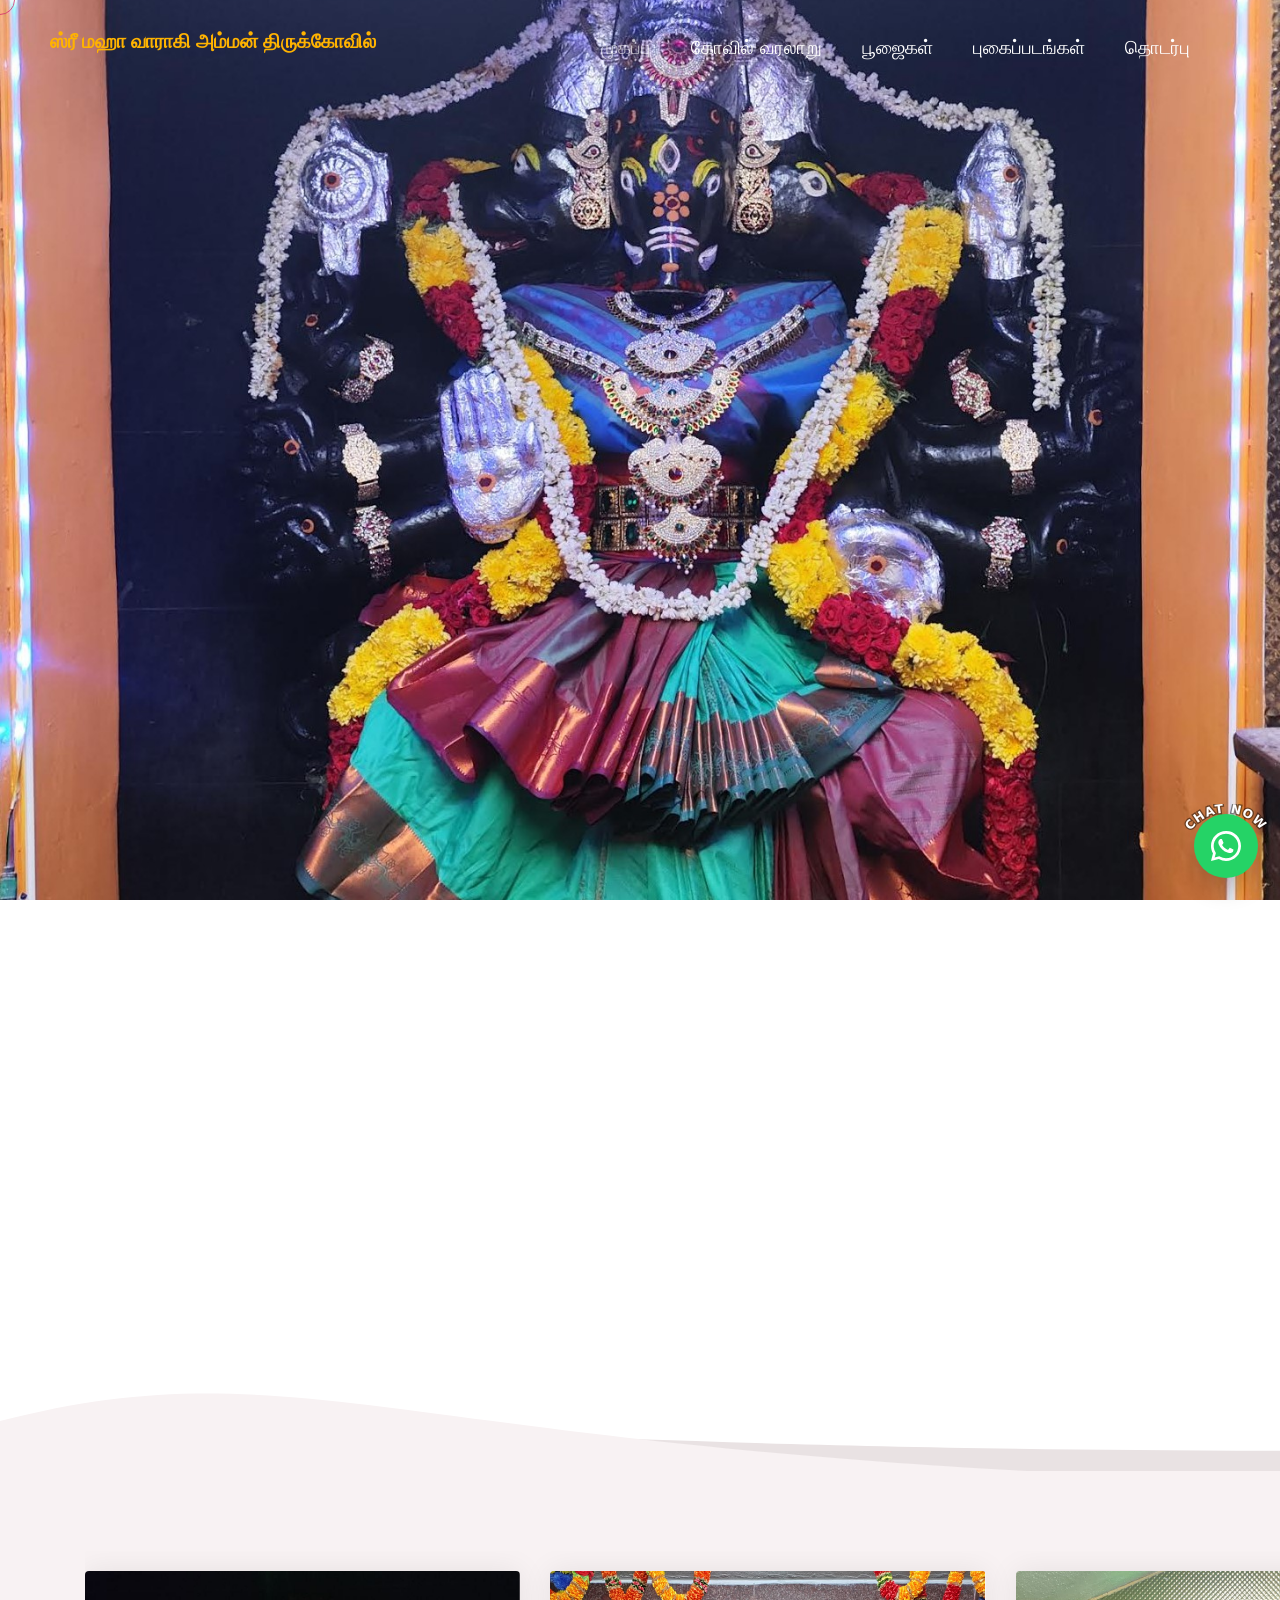
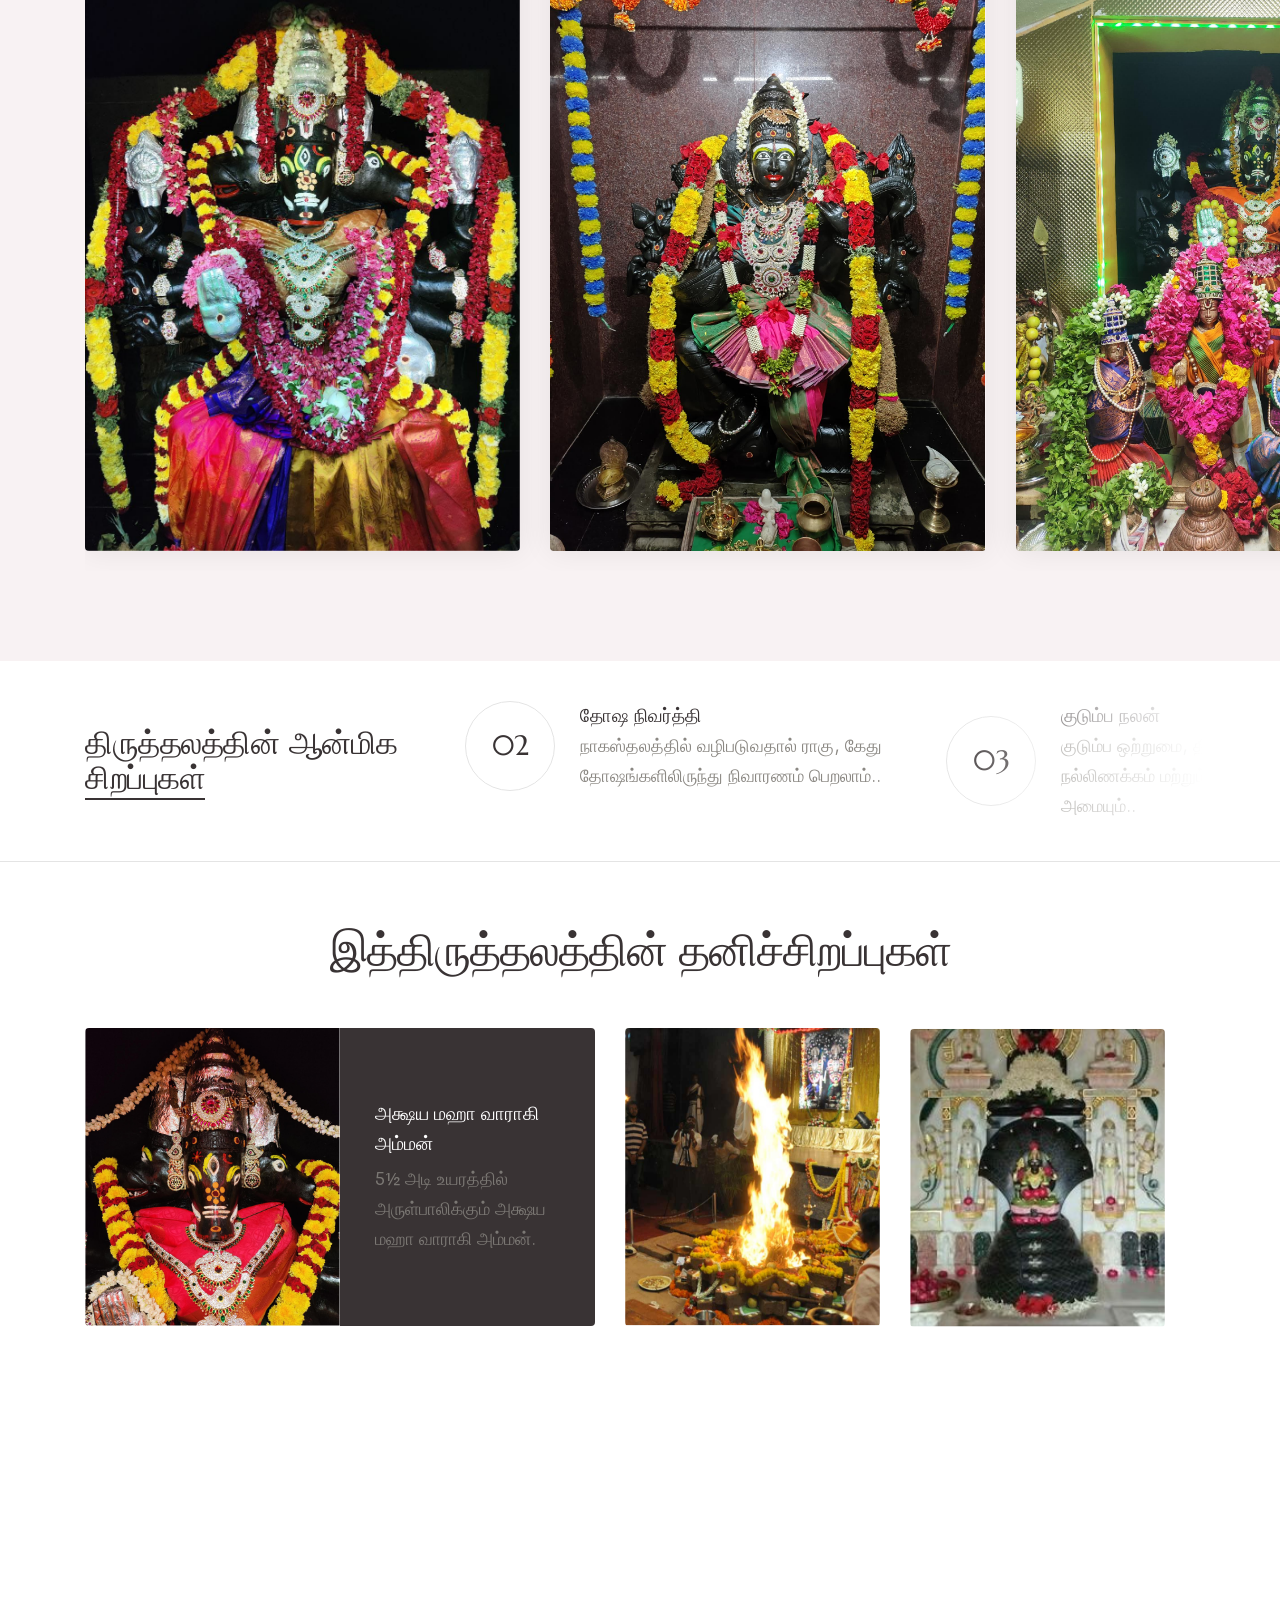
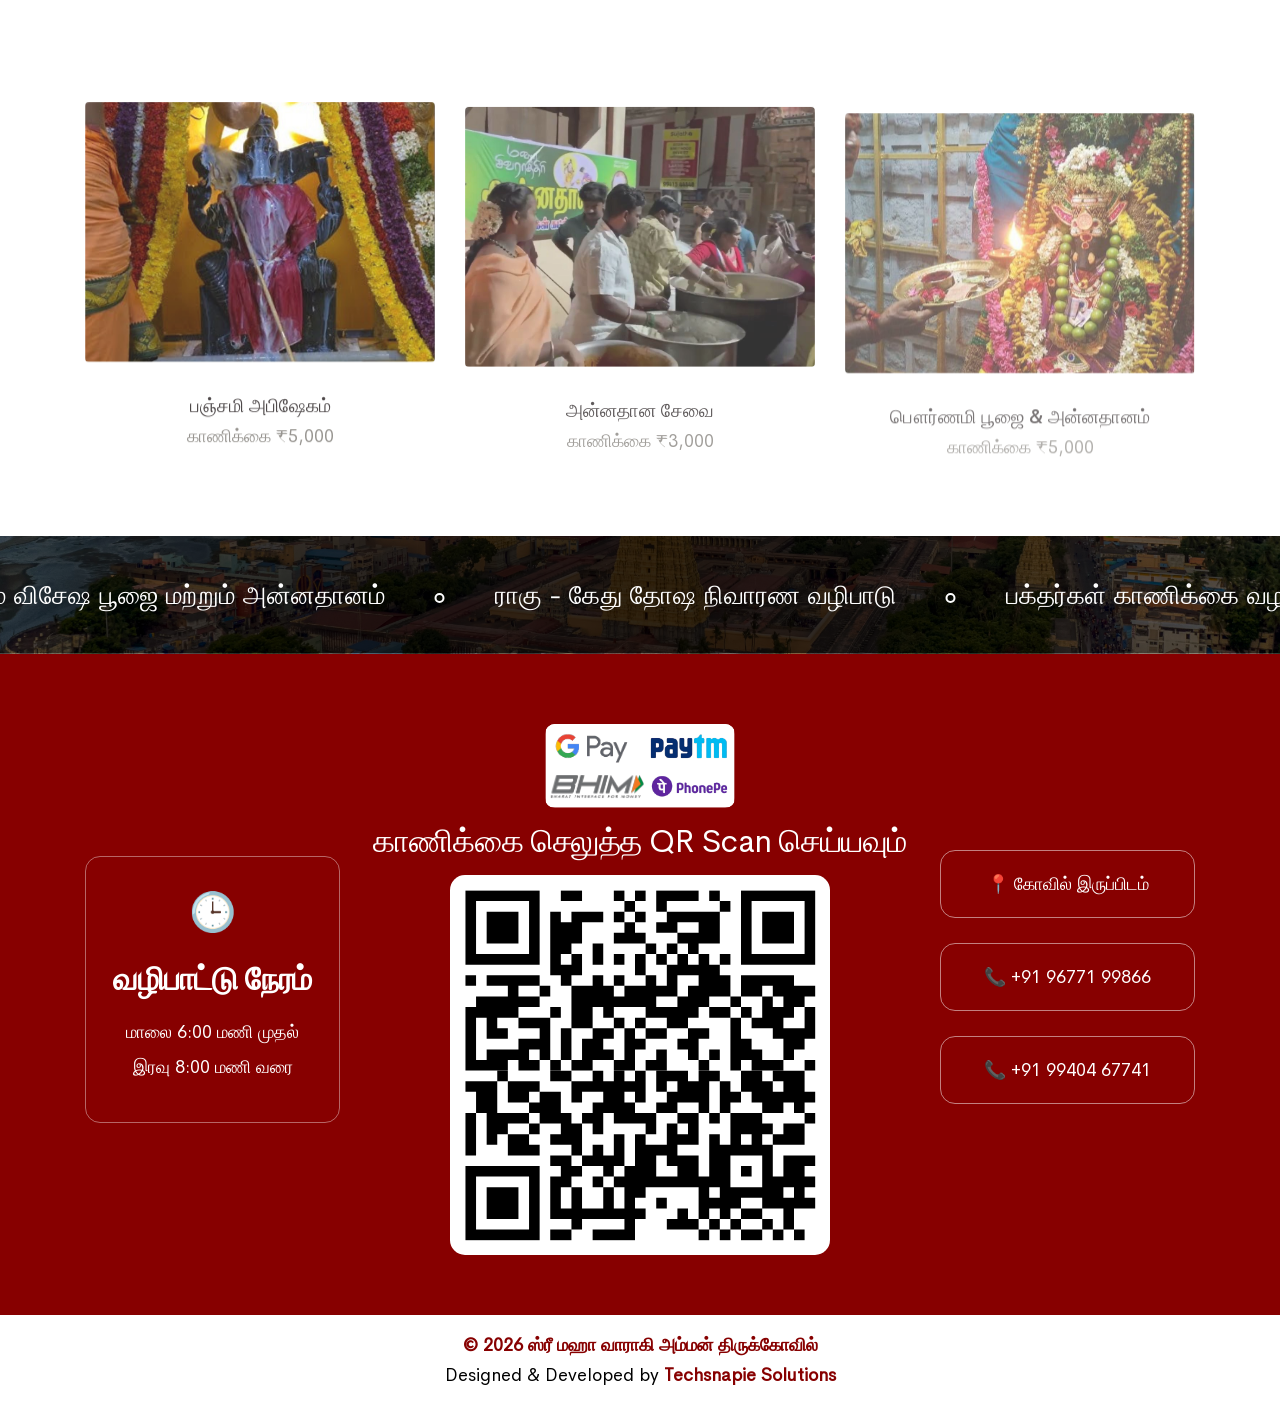
==== commit 89cee9ba: "ch-7.1" ====
--- a/index.html
+++ b/index.html
@@ -552,9 +552,9 @@
                 <div class="footer-card">
                     <h4>🕒</h4>
                     <h5>வழிபாட்டு நேரம்</h5>
-                    <p>மாலை 6:00 மணி</p>
-                    <p>முதல்</p>
-                    <p>இரவு 8:00 மணி</p>
+                    <p>மாலை 6:00 மணி முதல்</p>
+                    
+                    <p>இரவு 8:00 மணி வரை</p>
                 </div>
             </div>
 
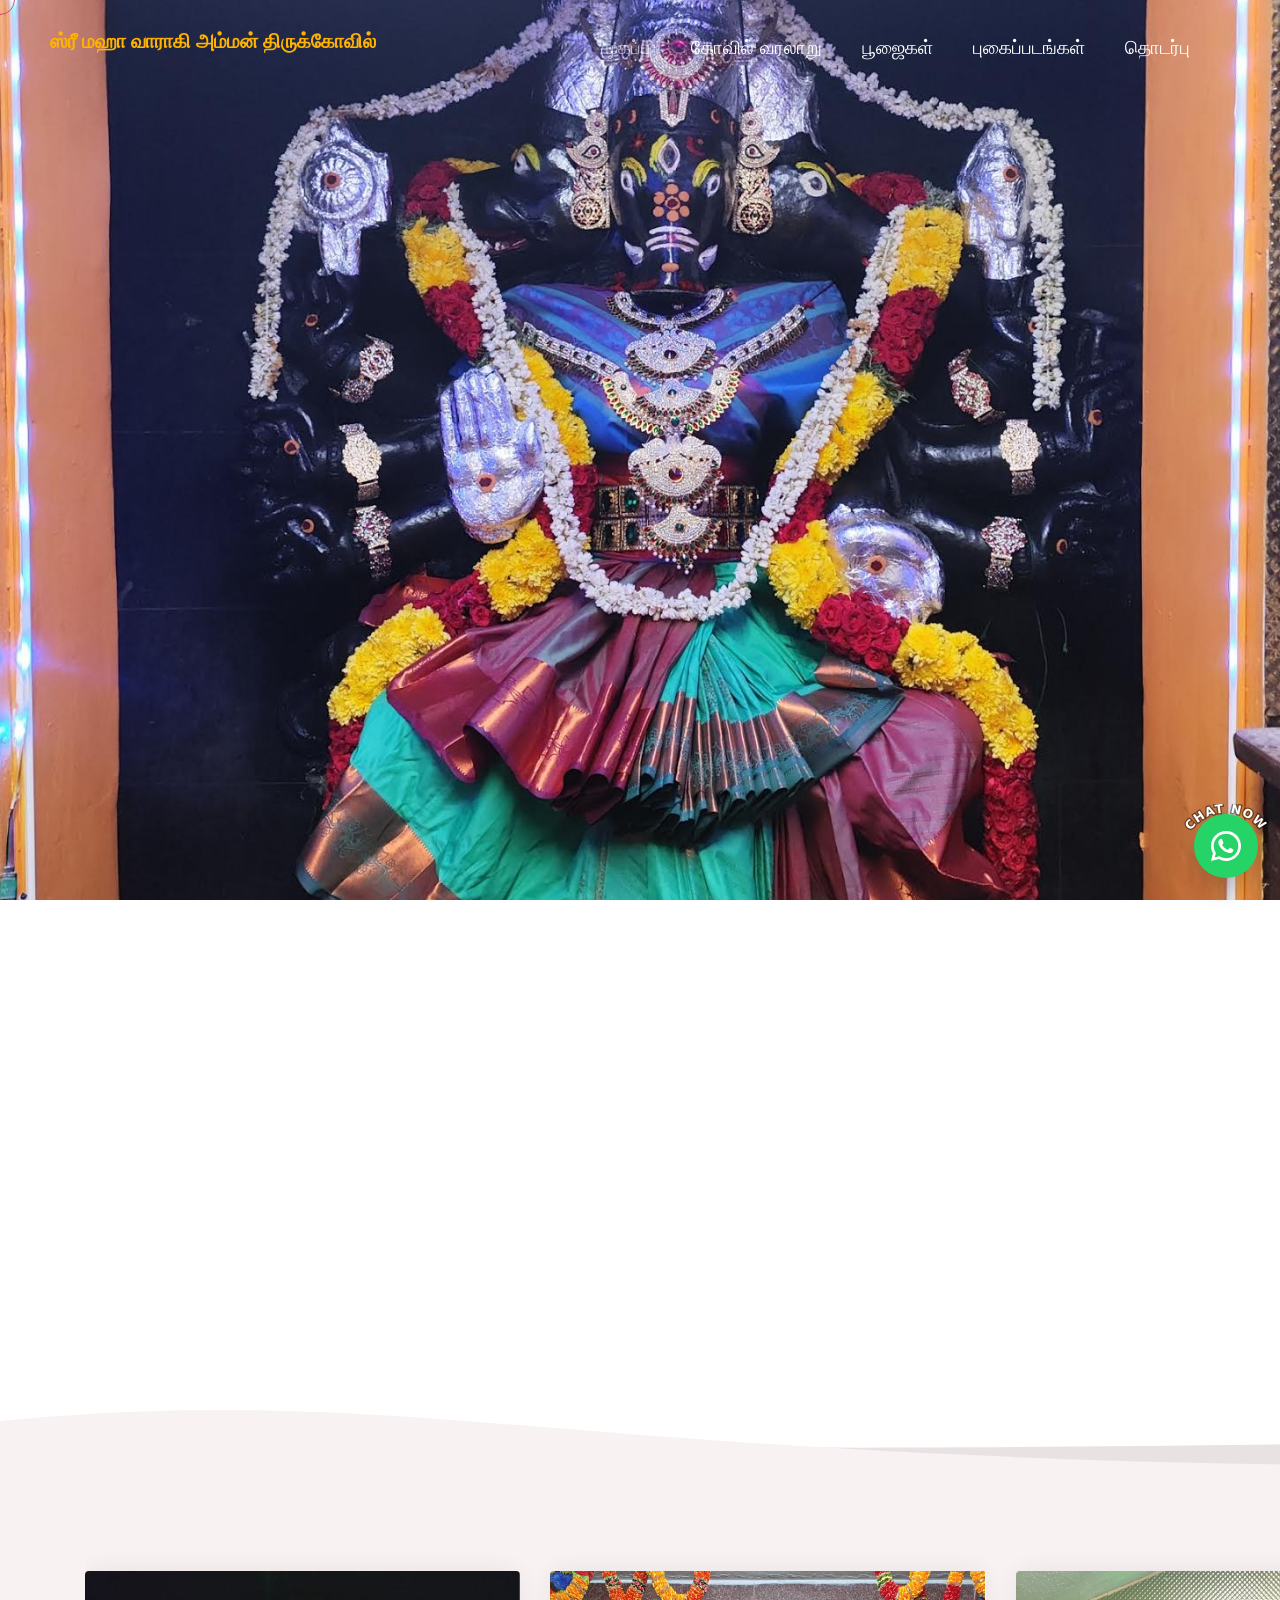
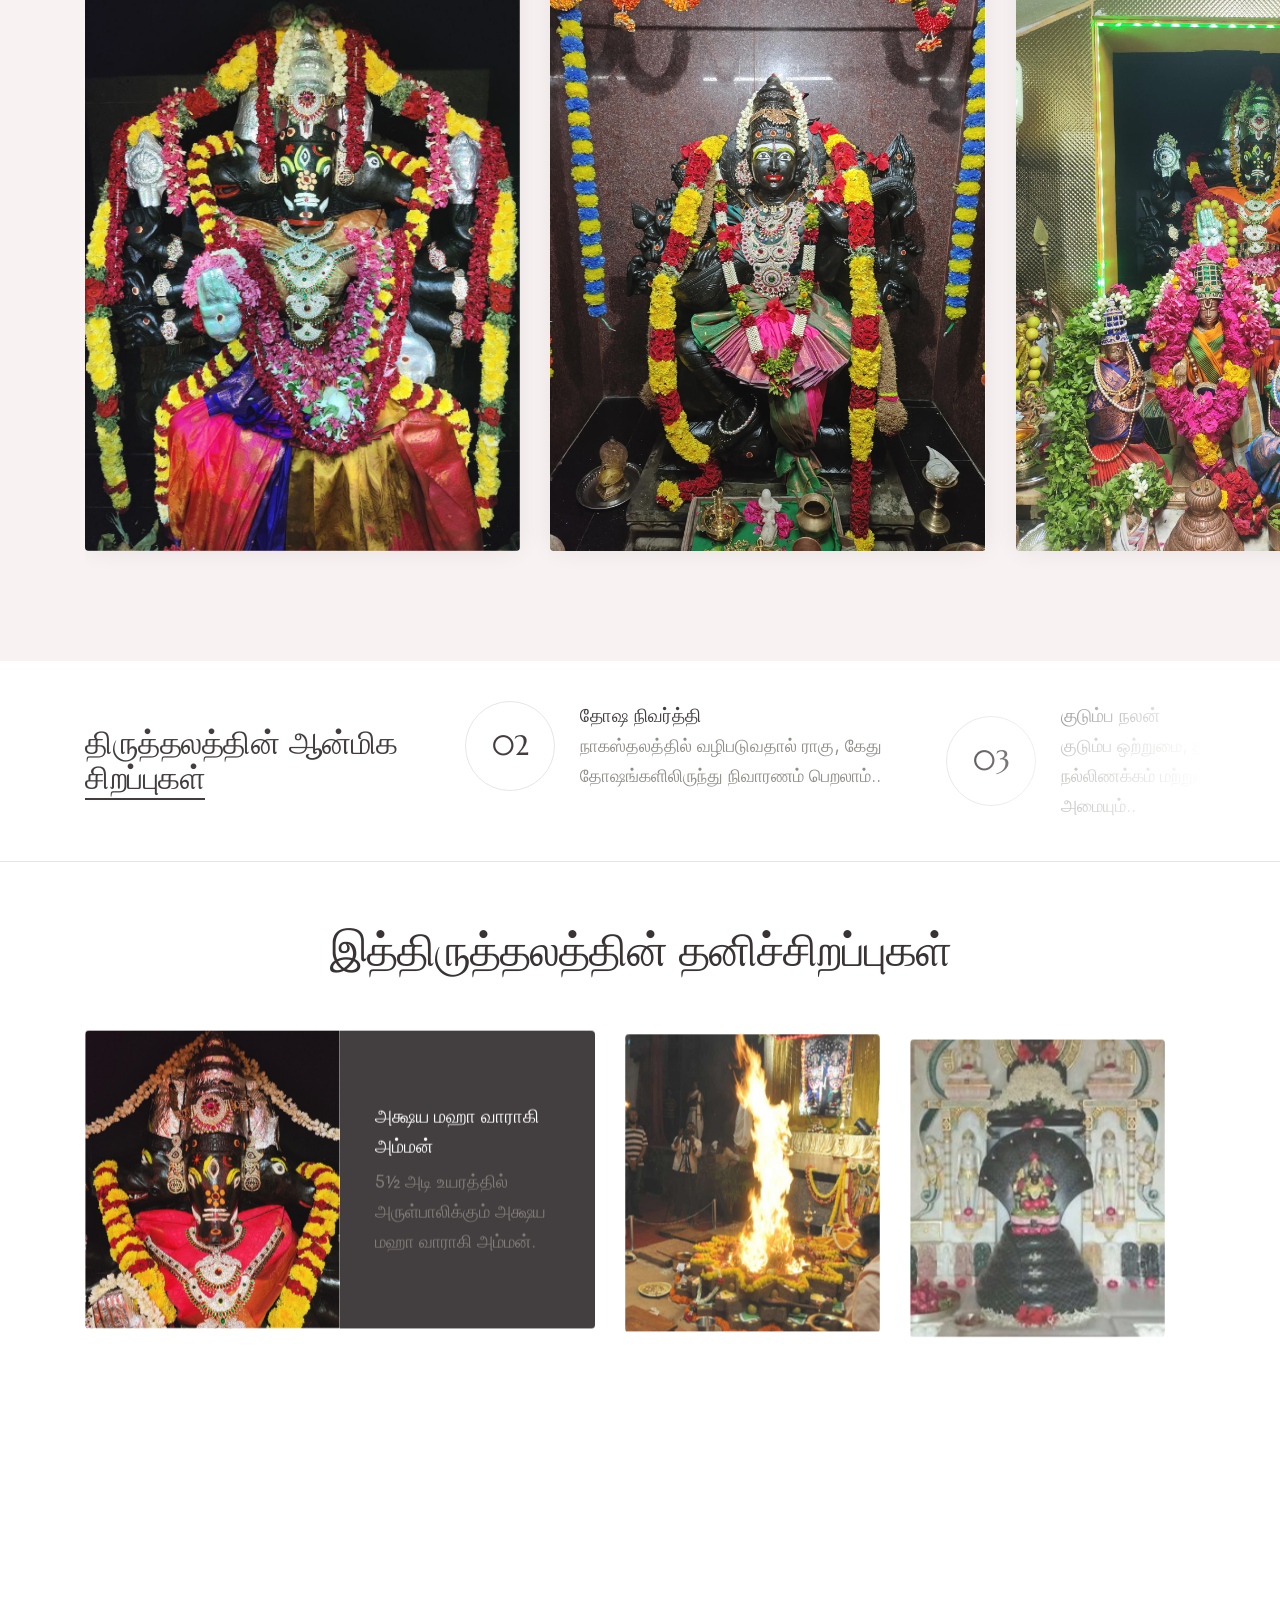
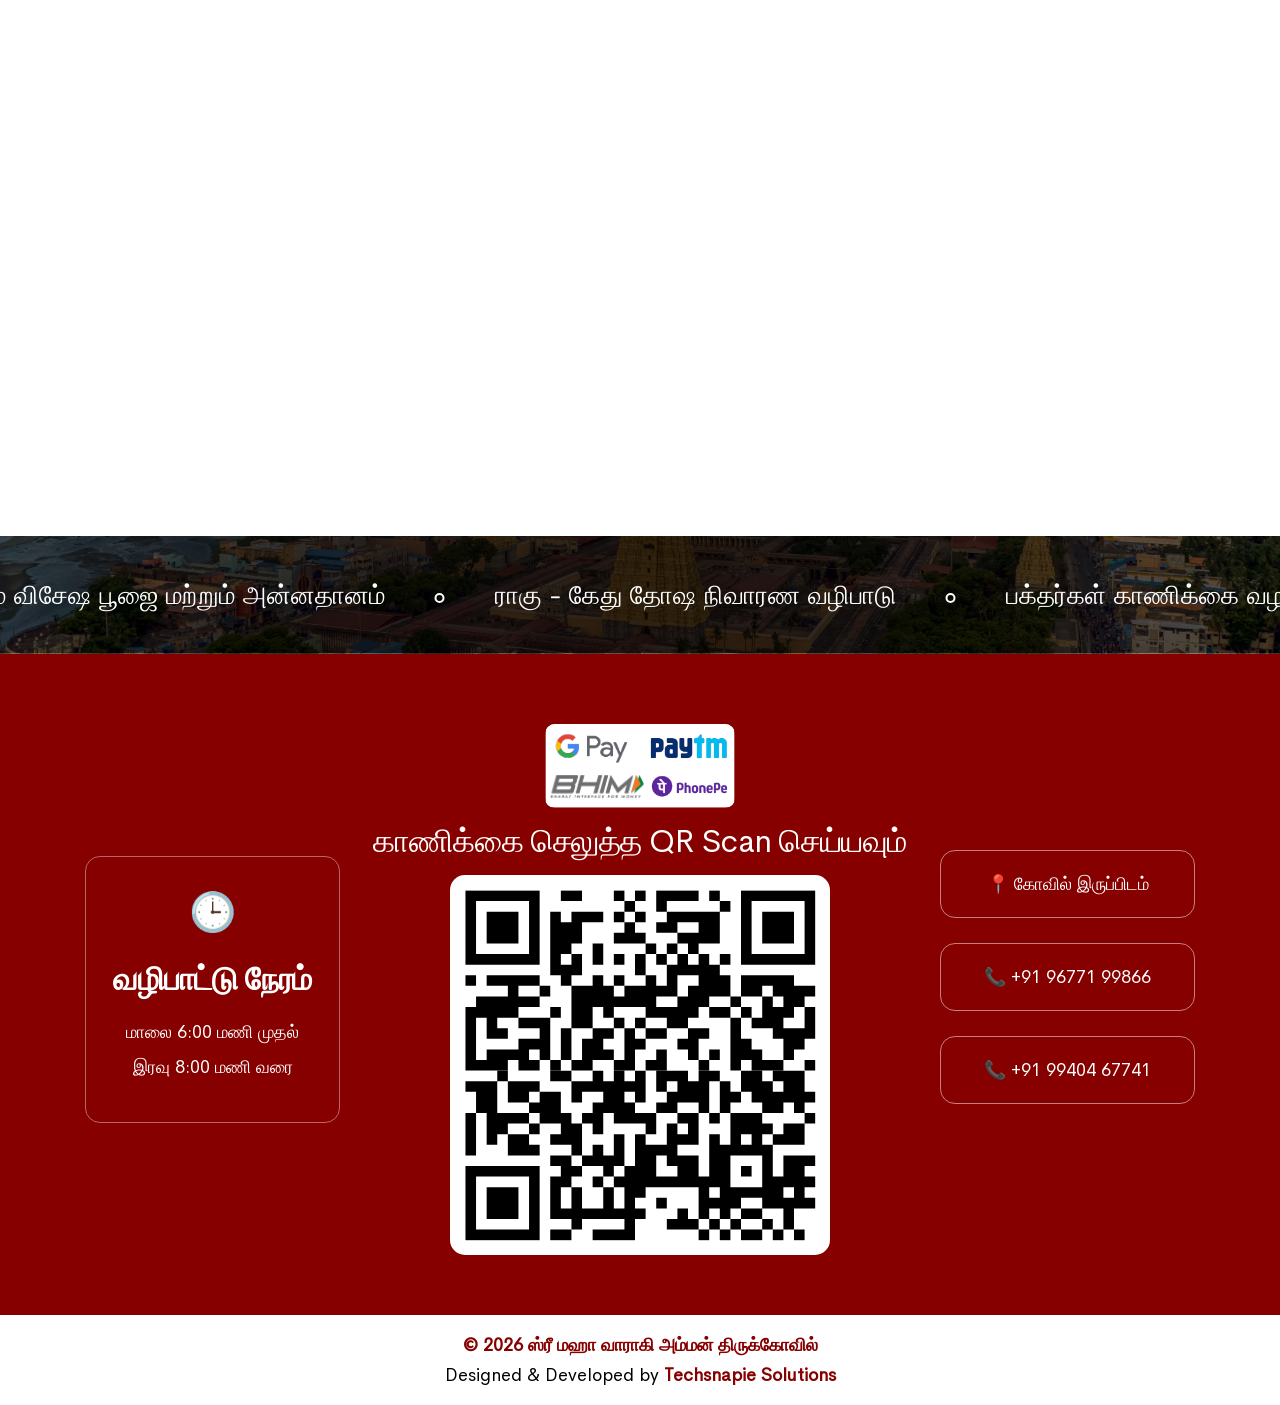
==== commit 831e71bf: "ch-7.2" ====
--- a/index.html
+++ b/index.html
@@ -41,7 +41,7 @@
             <!-- start navigation -->
             <nav class="navbar navbar-expand-lg header-transparent bg-transparent header-reverse" data-header-hover="light">
                 <div class="container-fluid">
-                    <div class="col">
+                    <div class="col temple-logo-wrapper">
     <a href="index.html" class="navbar-brand temple-logo" class="tamil-font">
         <span>ஸ்ரீ மஹா வாராகி அம்மன் திருக்கோவில்</span>
         
@@ -553,7 +553,6 @@
                     <h4>🕒</h4>
                     <h5>வழிபாட்டு நேரம்</h5>
                     <p>மாலை 6:00 மணி முதல்</p>
-                    
                     <p>இரவு 8:00 மணி வரை</p>
                 </div>
             </div>
--- a/demos/yoga-and-meditation/yoga-and-meditation.css
+++ b/demos/yoga-and-meditation/yoga-and-meditation.css
@@ -337,26 +337,21 @@
     line-height:1;
 }
 
-@media(max-width:991px){
+@media (max-width:991px){
+
     .temple-logo{
         width:100%;
-        display:flex;
+        text-align:center;
+    }
+
+    .temple-logo span{
+        display:block;
+        width:100%;
+        text-align:center;
+        font-size:16px;
         justify-content:center;
-        align-items:center;
-        text-align:center;
-    }
-
-    .temple-logo span{
-        font-size:18px;
-        
-
-    }
-
-    .temple-logo small{
-        font-size:13px;
-        
-    }
-    
+    }
+
 }
 /* ==========================================
    Hero Image Responsive
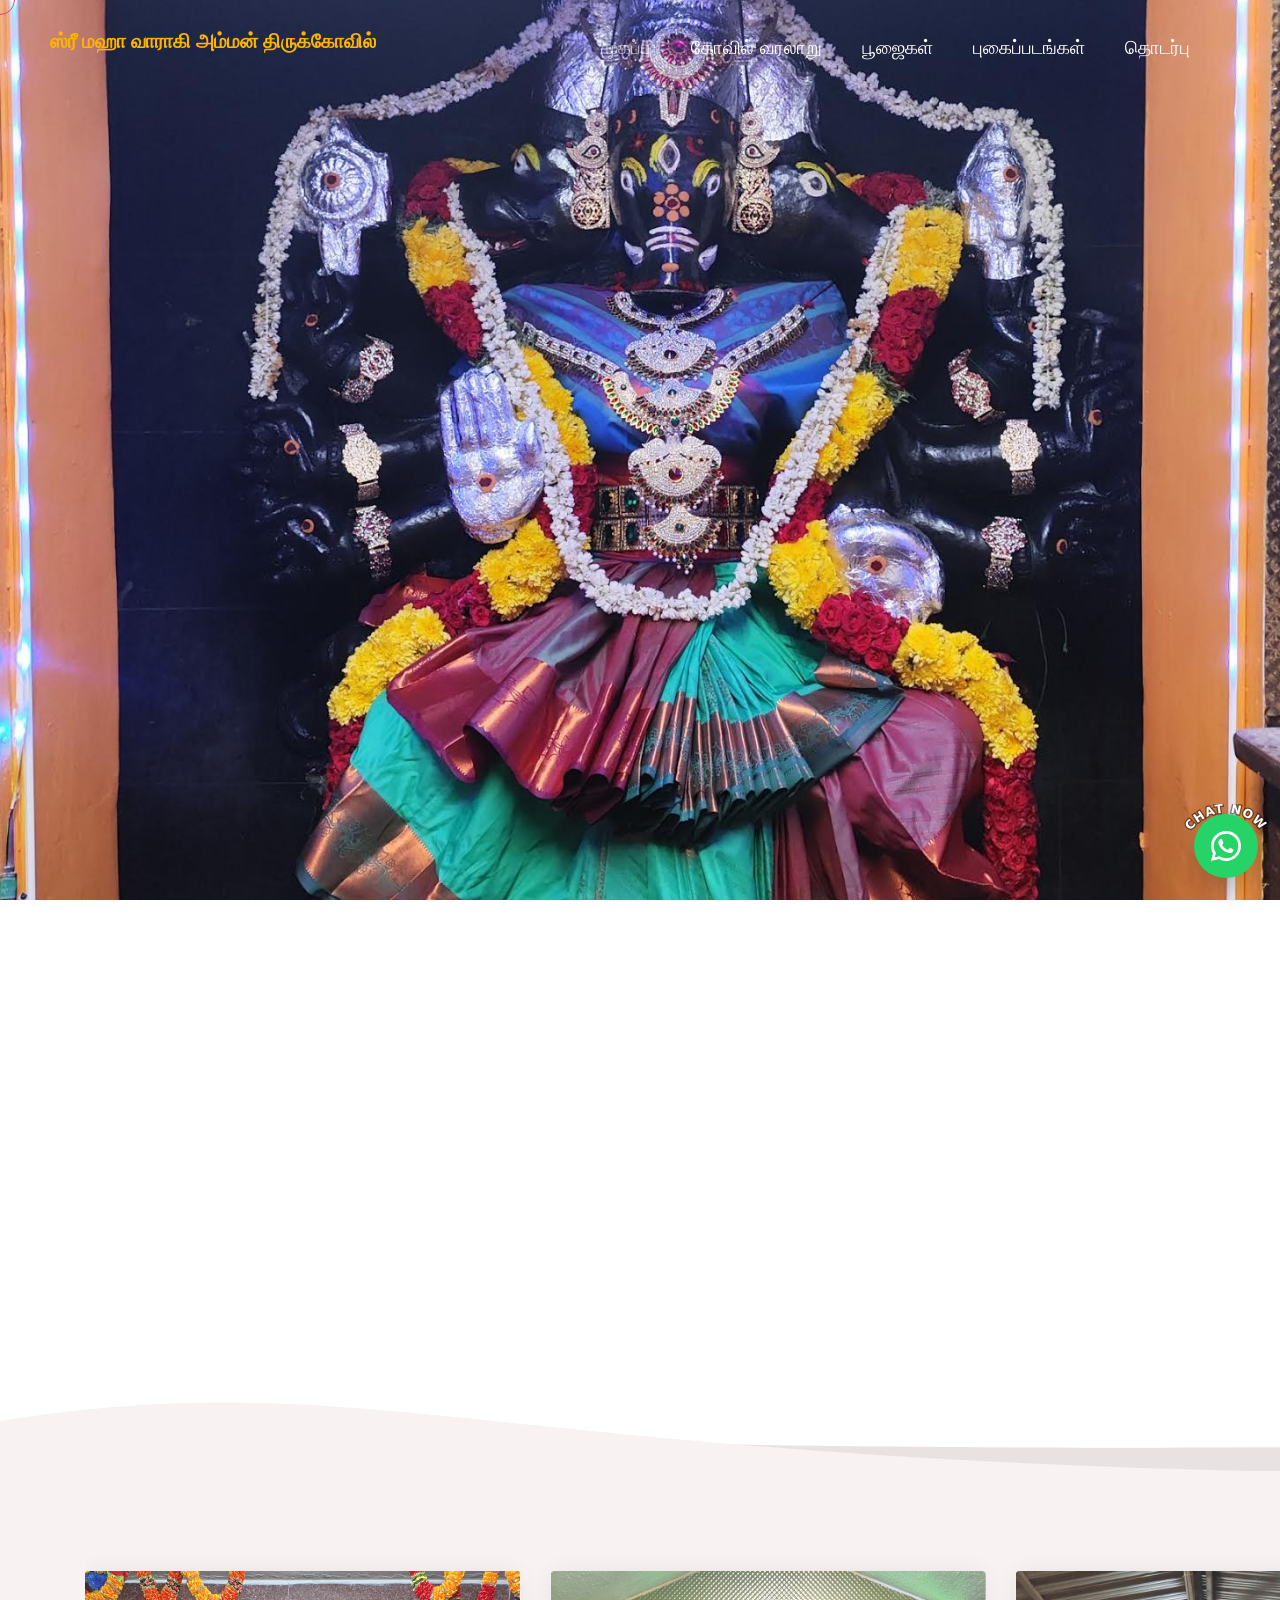
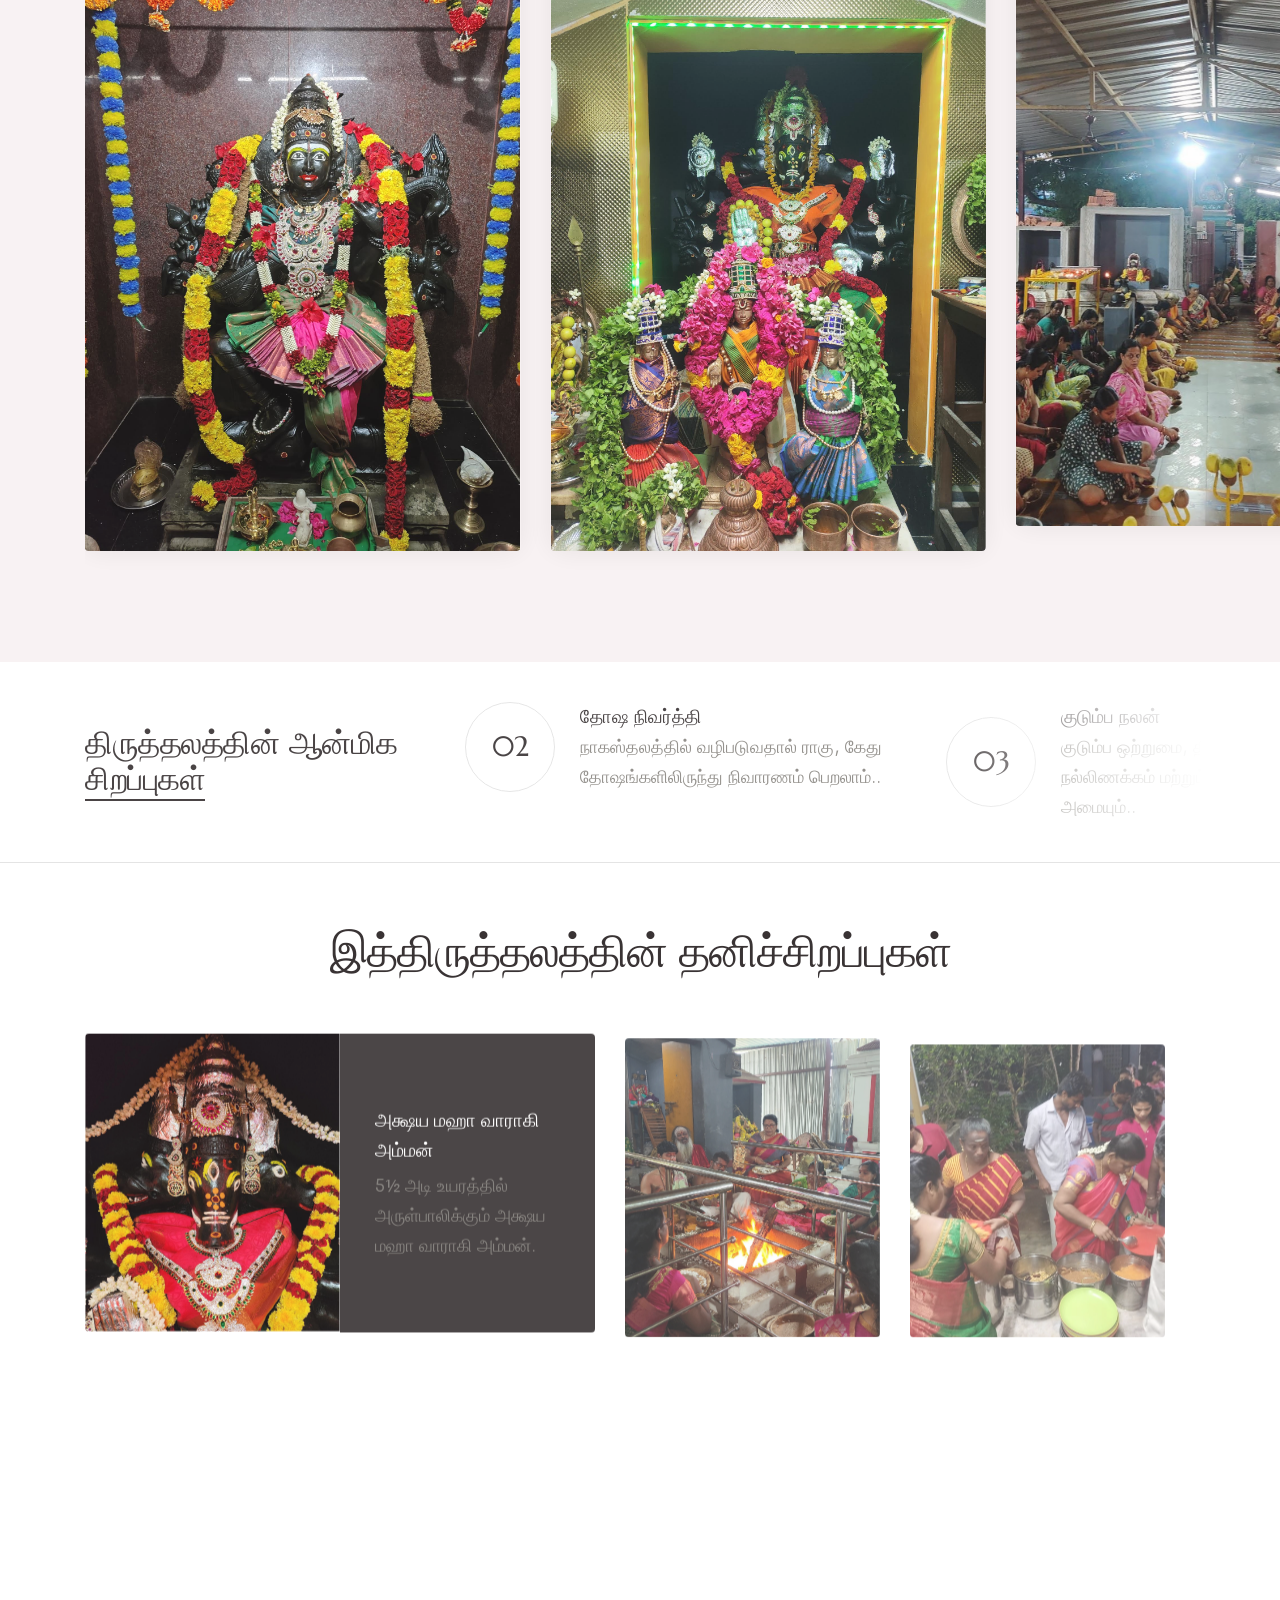
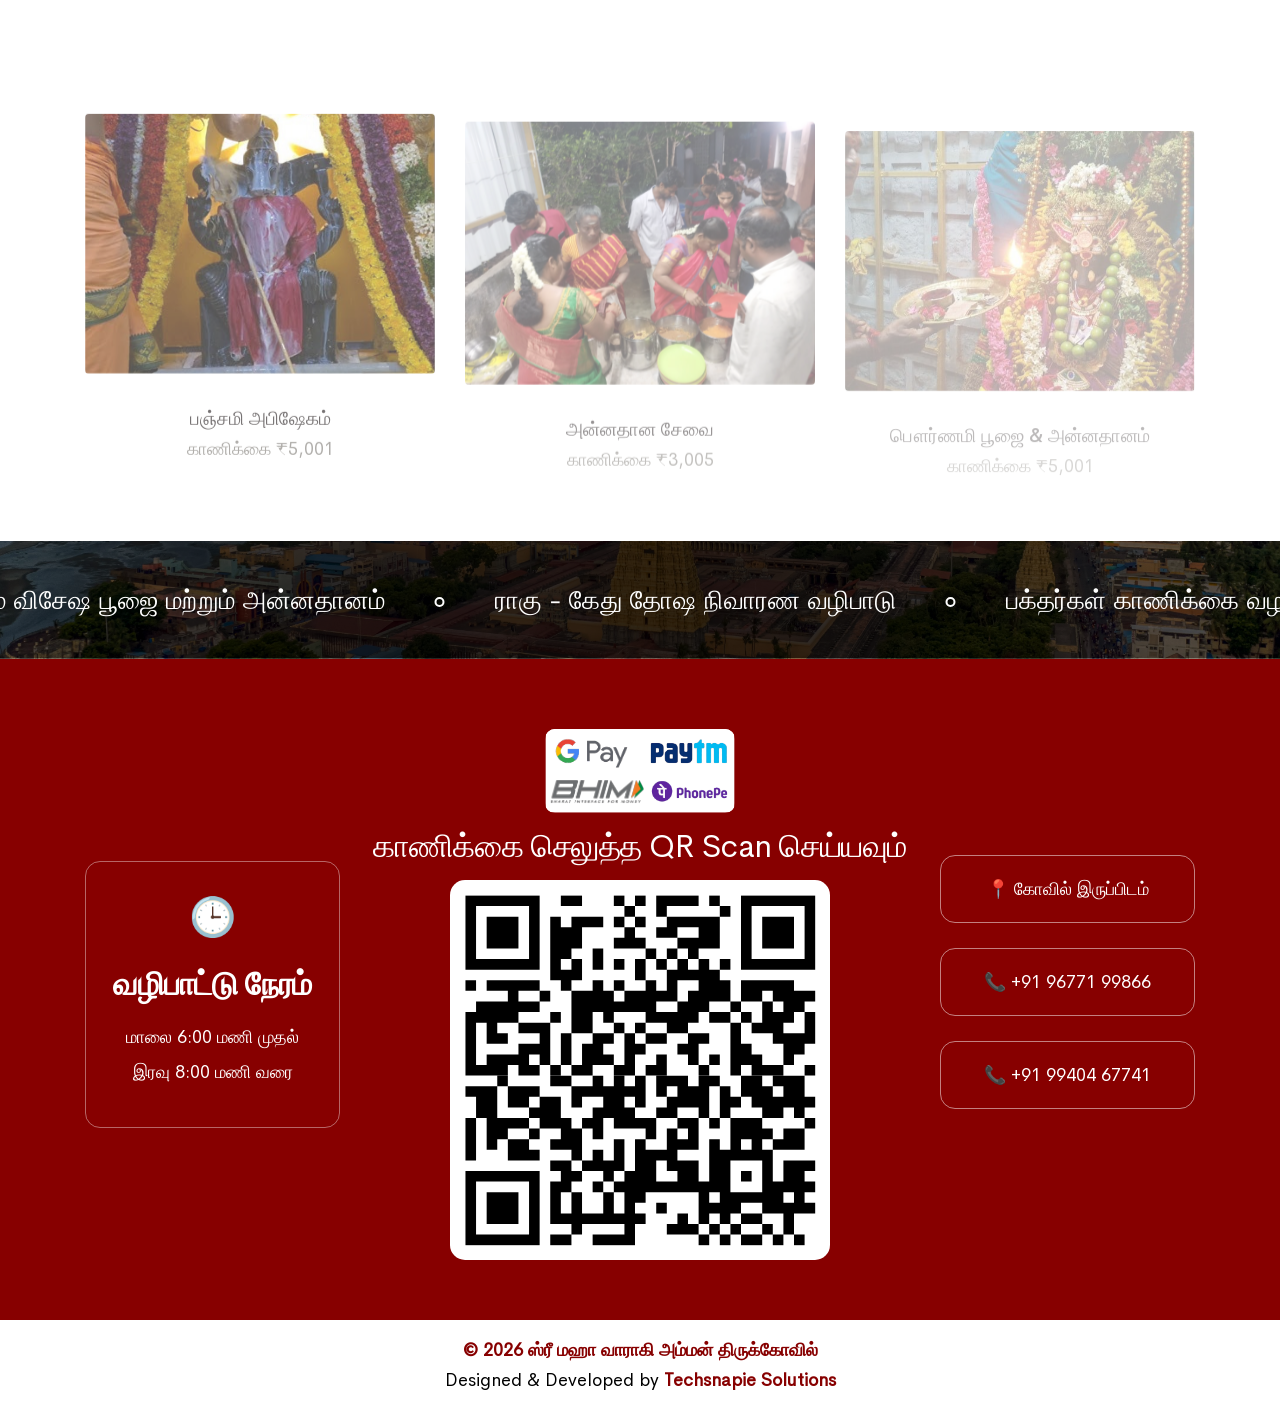
==== commit cf59691c: "ch-8" ====
--- a/index.html
+++ b/index.html
@@ -201,7 +201,7 @@
                 <div class="row">
                     <div class="col-md-12 position-relative">
                         <div class="outside-box-right-20 sm-outside-box-left-0 sm-outside-box-right-0" data-anime='{ "translateY": [0, 0], "opacity": [0,1], "duration": 1200, "delay": 0, "staggervalue": 150, "easing": "easeOutQuad" }'>
-                            <div class="swiper magic-cursor" data-slider-options='{ "slidesPerView": 1, "spaceBetween": 30, "loop": true, "autoplay": { "delay": 4000, "disableOnInteraction": false },  "pagination": { "el": ".slider-four-slide-pagination", "clickable": true, "dynamicBullets": false }, "keyboard": { "enabled": true, "onlyInViewport": true }, "breakpoints": { "1400": { "slidesPerView": 4 }, "992": { "slidesPerView": 3 }, "768": { "slidesPerView": 2 }, "320": { "slidesPerView": 1 } }, "effect": "slide" }'>
+                            <div class="swiper magic-cursor" data-slider-options='{ "slidesPerView": 1, "spaceBetween": 30, "loop": true, "autoplay": { "delay": 1000, "disableOnInteraction": false },  "pagination": { "el": ".slider-four-slide-pagination", "clickable": true, "dynamicBullets": false }, "keyboard": { "enabled": true, "onlyInViewport": true }, "breakpoints": { "1400": { "slidesPerView": 4 }, "992": { "slidesPerView": 3 }, "768": { "slidesPerView": 2 }, "320": { "slidesPerView": 1 } }, "effect": "slide" }'>
                                 <div class="swiper-wrapper pt-20px pb-20px">
                                     <!-- start slider item --> 
                                     <div class="swiper-slide"> 
@@ -232,16 +232,7 @@
                                         </div>
                                     </div>
                                     <!-- end slider item --> 
-                                    <!-- start slider item -->
-                                    <div class="swiper-slide"> 
-                                        <div class="box-shadow-extra-large services-box-style-01 hover-box last-paragraph-no-margin border-radius-4px overflow-hidden">
-                                            <div class="position-relative box-image">
-                                                <img src="./images/i9.jpeg" alt="">
-                                            </div>
-                                            
-                                        </div>
-                                    </div>
-                                    <!-- end slider item -->
+                                    
                                     <!-- start slider item -->
                                     <div class="swiper-slide"> 
                                         <div class="box-shadow-extra-large services-box-style-01 hover-box last-paragraph-no-margin border-radius-4px overflow-hidden">
@@ -252,36 +243,48 @@
                                         </div>
                                     </div>
                                     <!-- end slider item -->
-                                    <!-- start slider item --> 
-                                    <div class="swiper-slide"> 
-                                        <div class="box-shadow-extra-large services-box-style-01 hover-box last-paragraph-no-margin border-radius-4px overflow-hidden">
-                                            <div class="position-relative box-image">
-                                                <img src="./images/i11.jpeg" alt="">
-                                            </div>
-                                            
-                                        </div>
-                                    </div>
-                                    <!-- end slider item -->
+                                    
+                                    
                                     <!-- start slider item -->
                                     <div class="swiper-slide"> 
                                         <div class="box-shadow-extra-large services-box-style-01 hover-box last-paragraph-no-margin border-radius-4px overflow-hidden">
                                             <div class="position-relative box-image">
-                                                <img src="./images/i16.jpeg" alt="">  
+                                                <img src="./images/ii8.webp" alt=""> 
                                             </div>
                                            
                                         </div>
                                     </div>
                                     <!-- end slider item -->
-                                    <!-- start slider item -->
+                                     <!-- start slider item -->
                                     <div class="swiper-slide"> 
                                         <div class="box-shadow-extra-large services-box-style-01 hover-box last-paragraph-no-margin border-radius-4px overflow-hidden">
                                             <div class="position-relative box-image">
-                                                <img src="./images/img7.jpeg" alt=""> 
+                                                <img src="./images/ii4.webp" alt="">
+                                            </div>
+                                            
+                                        </div>
+                                    </div>
+                                    <!-- end slider item --> 
+                                     <!-- start slider item -->
+                                    <div class="swiper-slide"> 
+                                        <div class="box-shadow-extra-large services-box-style-01 hover-box last-paragraph-no-margin border-radius-4px overflow-hidden">
+                                            <div class="position-relative box-image">
+                                                <img src="./images/ii7.webp" alt="">  
                                             </div>
                                            
                                         </div>
                                     </div>
-                                    <!-- end slider item -->  
+                                    <!-- end slider item --> 
+                                     <!-- start slider item --> 
+                                    <div class="swiper-slide"> 
+                                        <div class="box-shadow-extra-large services-box-style-01 hover-box last-paragraph-no-margin border-radius-4px overflow-hidden">
+                                            <div class="position-relative box-image">
+                                                <img src="./images/ii6.webp" alt="">
+                                            </div>
+                                            
+                                        </div>
+                                    </div>
+                                    <!-- end slider item -->
                                 </div>
                             </div>
                         </div>
@@ -392,7 +395,7 @@
                         <!-- start sliding box item -->
                         <div class="sliding-box-item md-mb-30px">
                             <div class="sliding-box-img overflow-hidden">
-                                <img src="./images/b3.svg" alt="" class="w-100" />
+                                <img src="./images/p11.jpg" alt="" class="w-100" />
                             </div>
                             <div class="d-flex flex-column align-items-start justify-content-center sliding-box-content bg-dark-gray p-45px xl-p-35px">
                                 <div class="content-hover w-100 last-paragraph-no-margin">
@@ -406,7 +409,7 @@
                         <!-- start sliding box item -->
                         <div class="sliding-box-item">
                             <div class="sliding-box-img overflow-hidden">
-                                <img src="./images/b1.svg" alt="" class="w-100" />
+                                <img src="./images/annadhanam1.jpg" alt="" class="w-100" />
                             </div>
                             <div class="d-flex flex-column align-items-start justify-content-center sliding-box-content bg-dark-gray p-45px xl-p-35px">
                                 <div class="content-hover w-100 last-paragraph-no-margin">
@@ -449,7 +452,7 @@
                             </div>
                             <div class="ps-11 pe-11 pt-30px last-paragraph-no-margin text-center">
                                 <span class="d-inline-block fs-19 primary-font fw-500 text-dark-gray">பஞ்சமி அபிஷேகம்</span>
-                                <p>காணிக்கை ₹5,000</p>
+                                <p>காணிக்கை ₹5,001</p>
                             </div>
                         </div>
                     </div>
@@ -458,13 +461,13 @@
                     <div class="col">
                         <div class="services-box-style-01 hover-box md-mb-50px sm-mb-40px">
                             <div class="position-relative box-image border-radius-4px overflow-hidden">
-                                <img src="./images/d2.svg" alt="">
+                                <img src="./images/annadhanam.webp" alt="">
                                 <div class="box-overlay bg-dark-gray"></div>
                                 
                             </div>
                             <div class="ps-11 pe-11 pt-30px last-paragraph-no-margin text-center">
                                 <span class="d-inline-block fs-19 primary-font fw-500 text-dark-gray">அன்னதான சேவை</span>
-                                <p>காணிக்கை ₹3,000</p>
+                                <p>காணிக்கை ₹3,005</p>
                             </div>
                         </div>
                     </div>
@@ -479,7 +482,7 @@
                             </div>
                             <div class="ps-11 pe-11 pt-30px last-paragraph-no-margin text-center">
                                 <span class="d-inline-block fs-19 primary-font fw-500 text-dark-gray">பௌர்ணமி பூஜை & அன்னதானம்</span>
-                                <p>காணிக்கை ₹5,000</p>
+                                <p>காணிக்கை ₹5,001</p>
                             </div>
                         </div>
                     </div>
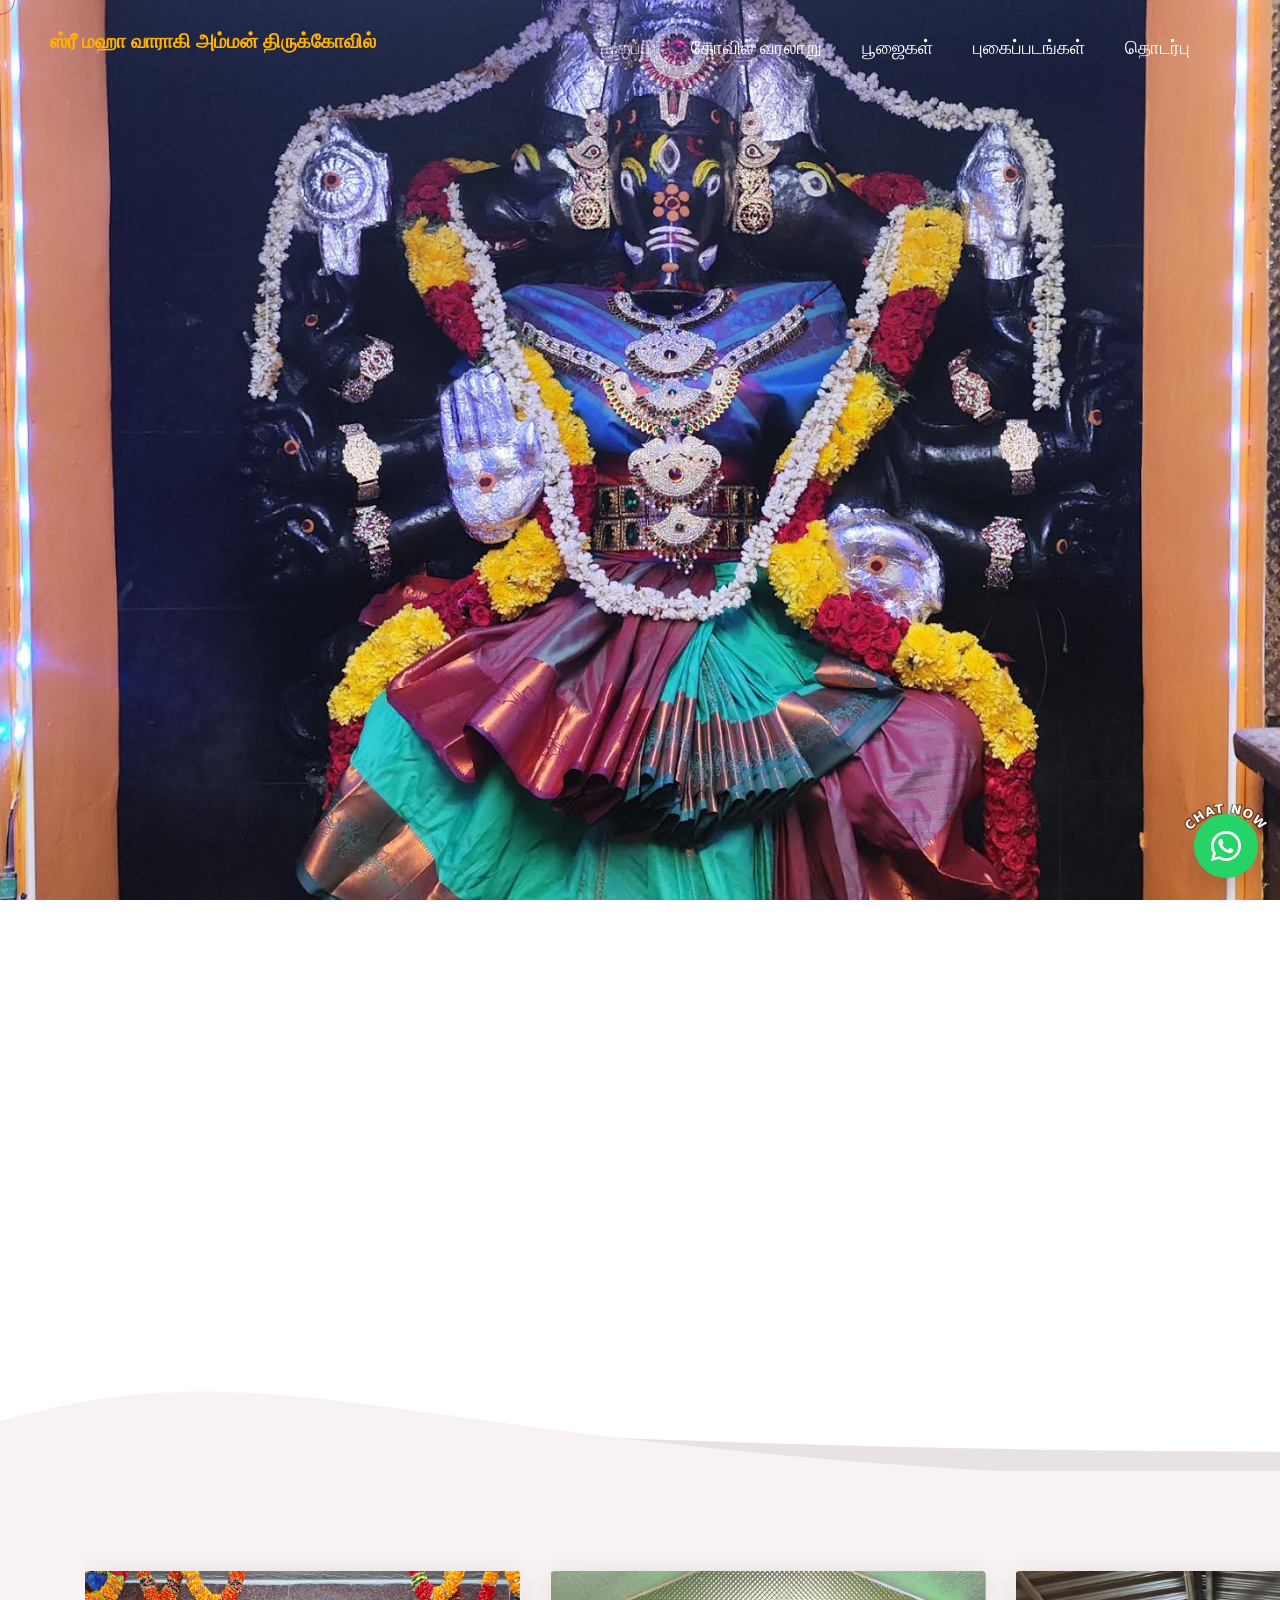
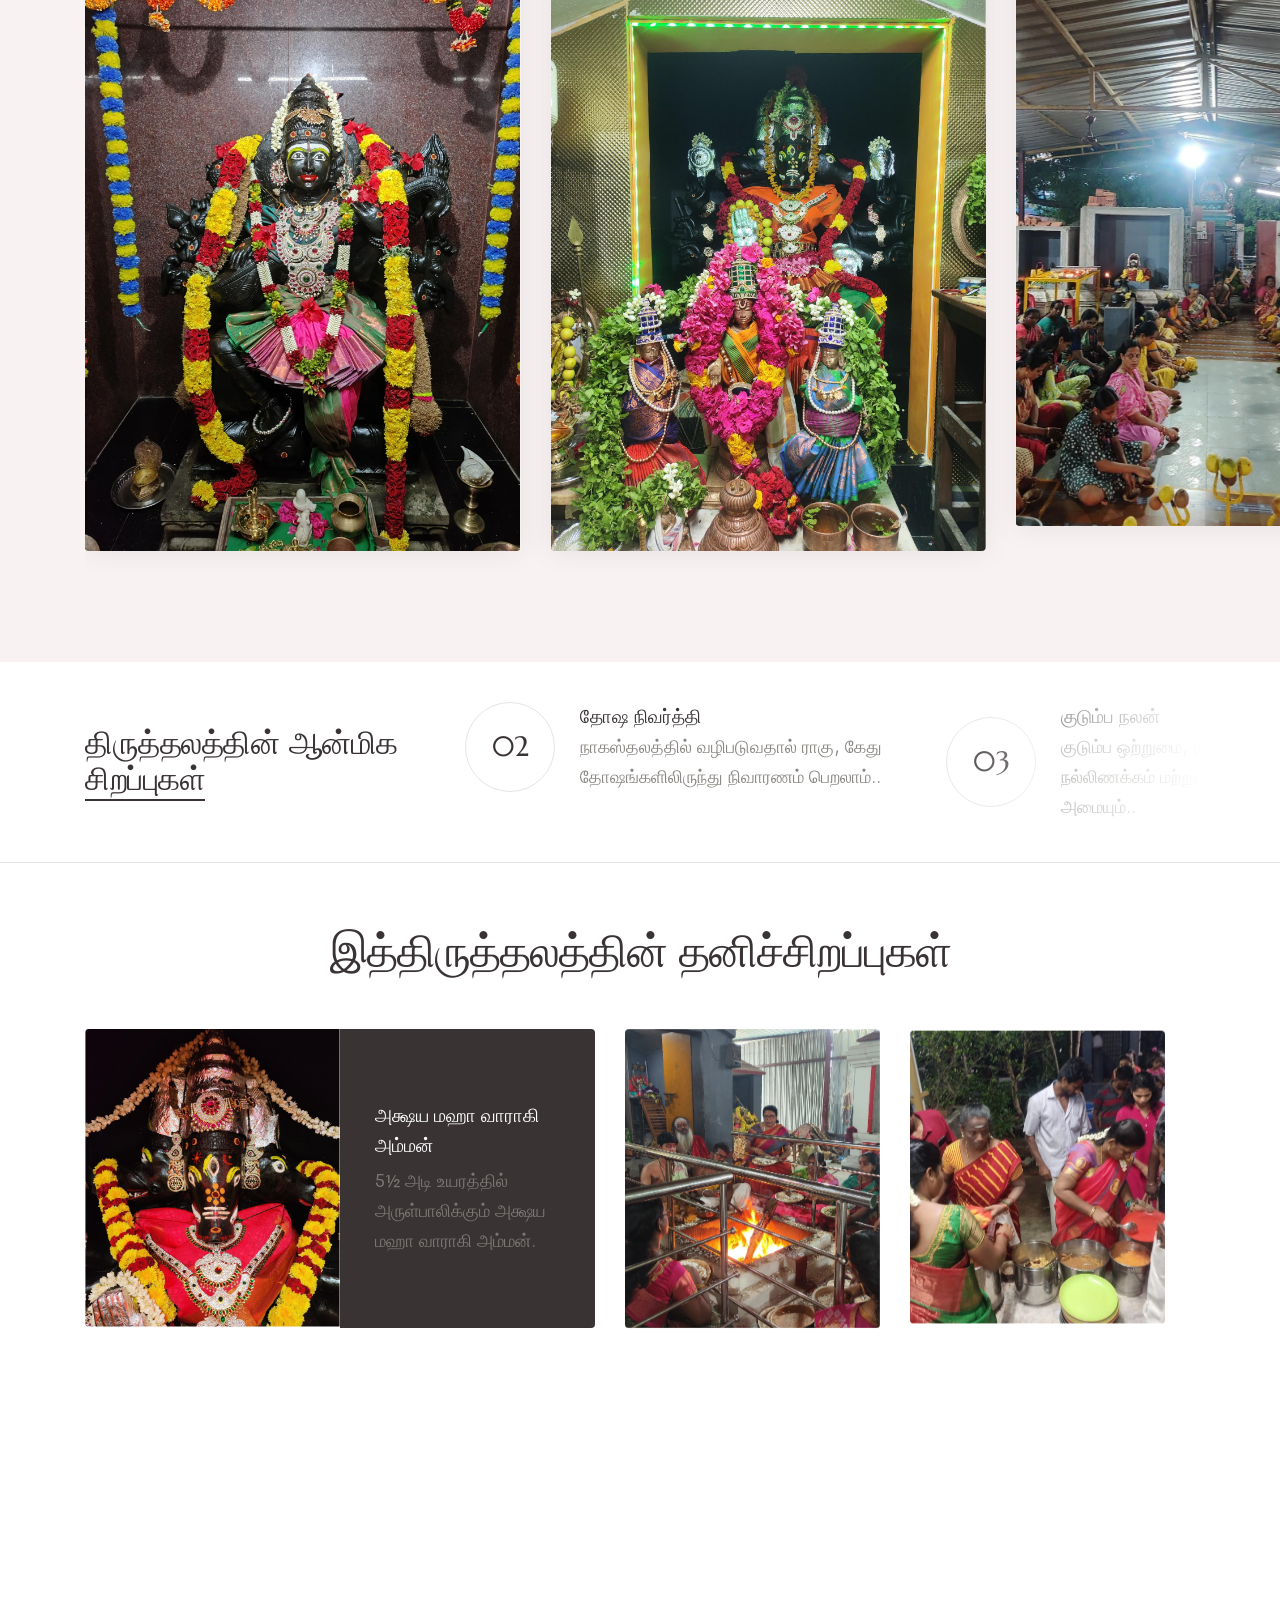
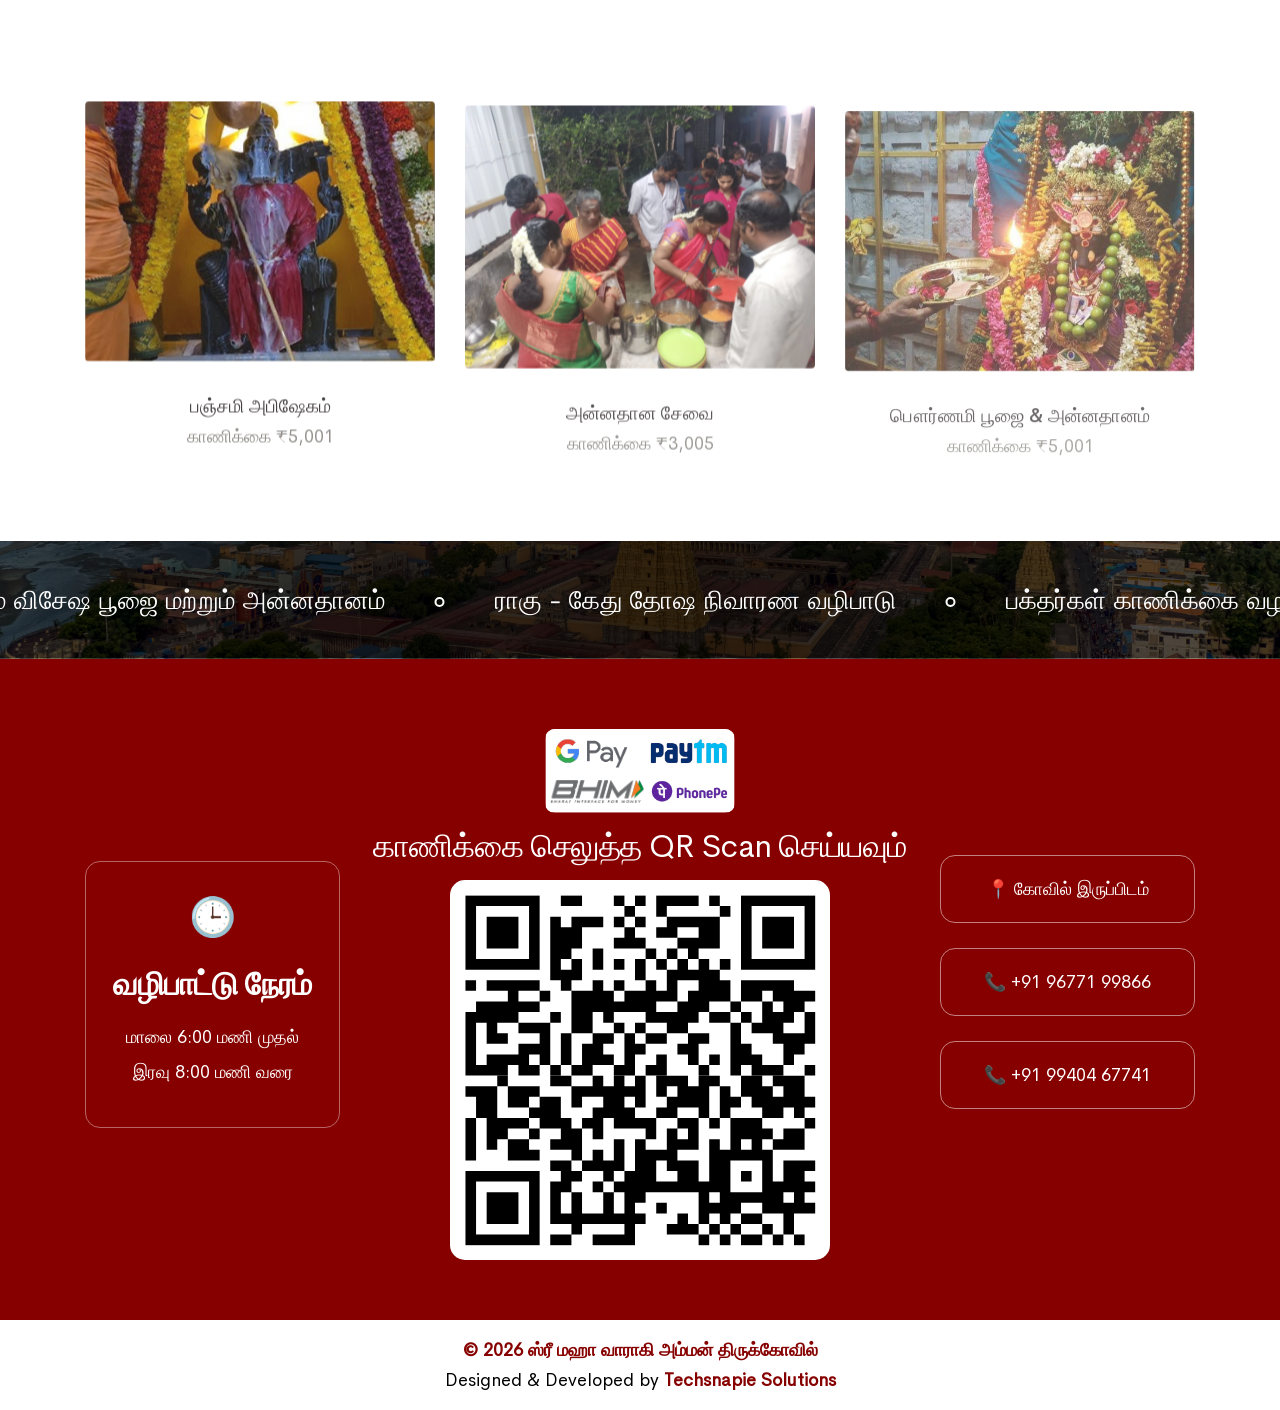
==== commit 90d85b28: "ch-8.2" ====
--- a/index.html
+++ b/index.html
@@ -305,7 +305,7 @@
                     </div>
                     <div class="col-xl-8 position-relative" data-anime='{ "translateY": [0, 0], "opacity": [0,1], "duration": 1200, "delay": 0, "staggervalue": 150, "easing": "easeOutQuad" }'>
                         <div class="outside-box-right-15 sm-outside-box-right-0">
-                            <div class="swiper slider-shadow-right" data-slider-options='{ "slidesPerView": 1, "spaceBetween":40, "speed": 25000, "loop": true, "pagination": { "el": ".slider-four-slide-pagination-2", "clickable": false }, "allowTouchMove": false, "autoplay": { "delay":0, "disableOnInteraction": false }, "navigation": { "nextEl": ".slider-four-slide-next-2", "prevEl": ".slider-four-slide-prev-2" }, "keyboard": { "enabled": true, "onlyInViewport": true }, "breakpoints": { "1200": { "slidesPerView": 2 }, "992": { "slidesPerView": 2 }, "768": { "slidesPerView": 2 }, "576": { "slidesPerView": 2 } }, "effect": "slide" }'>
+                            <div class="swiper slider-shadow-right" data-slider-options='{ "slidesPerView": 1, "spaceBetween":40, "speed": 5000, "loop": true, "pagination": { "el": ".slider-four-slide-pagination-2", "clickable": false }, "allowTouchMove": false, "autoplay": { "delay":0, "disableOnInteraction": false }, "navigation": { "nextEl": ".slider-four-slide-next-2", "prevEl": ".slider-four-slide-prev-2" }, "keyboard": { "enabled": true, "onlyInViewport": true }, "breakpoints": { "1200": { "slidesPerView": 2 }, "992": { "slidesPerView": 2 }, "768": { "slidesPerView": 2 }, "576": { "slidesPerView": 2 } }, "effect": "slide" }'>
                                 <div class="swiper-wrapper marquee-slide">
                                     <!-- start benefits item -->
                                     <div class="swiper-slide">
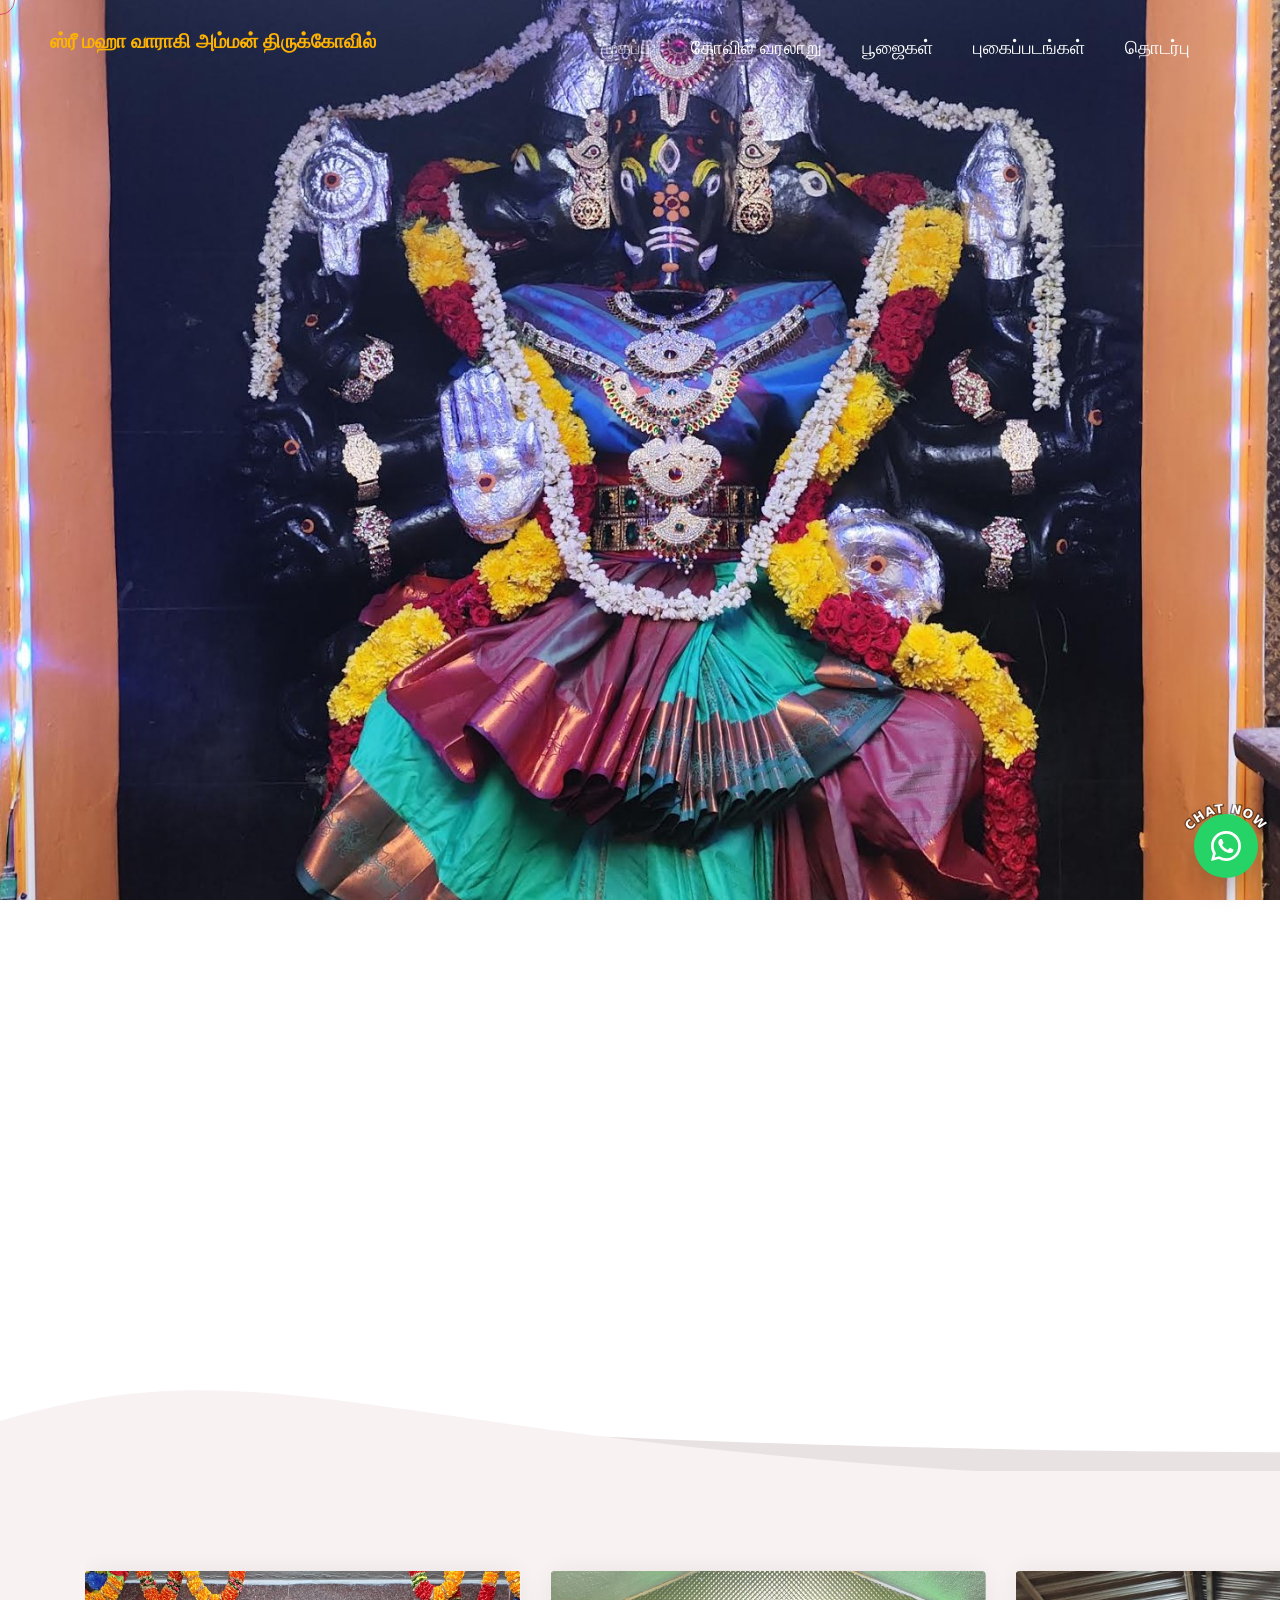
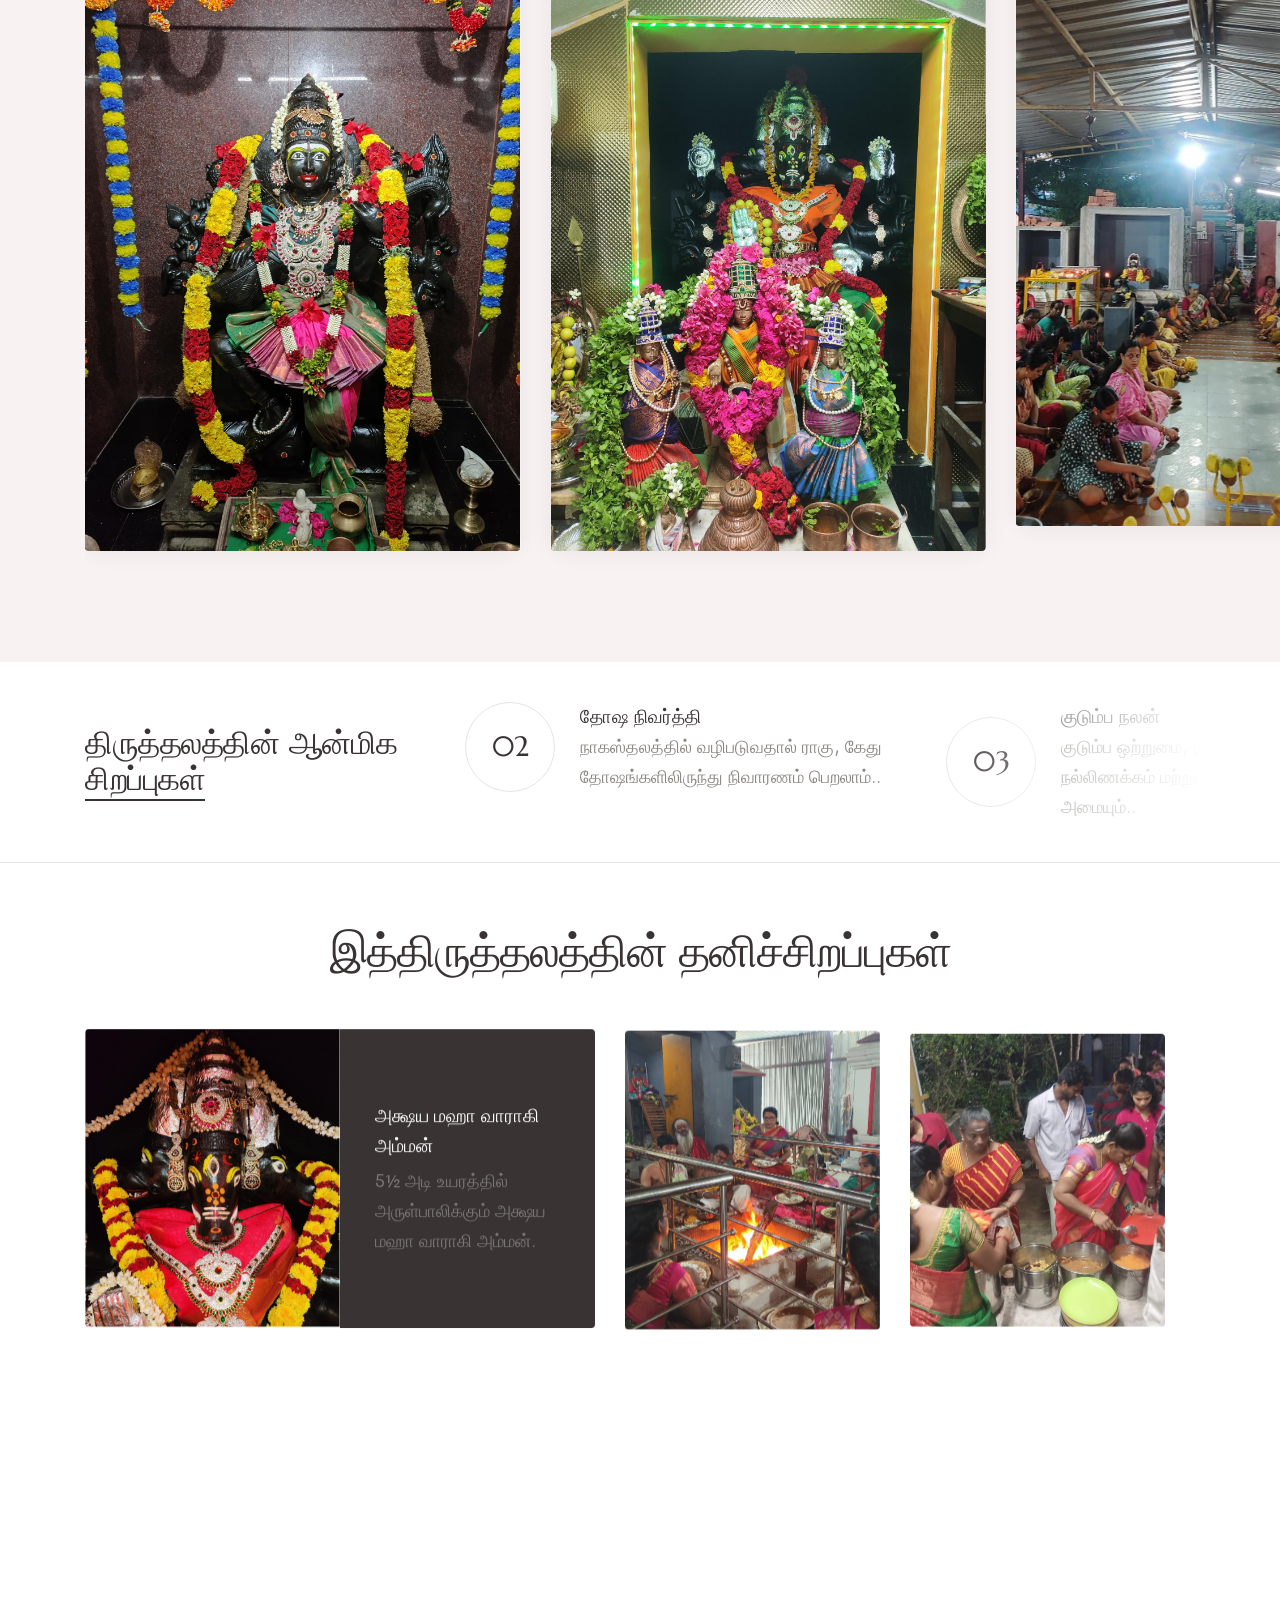
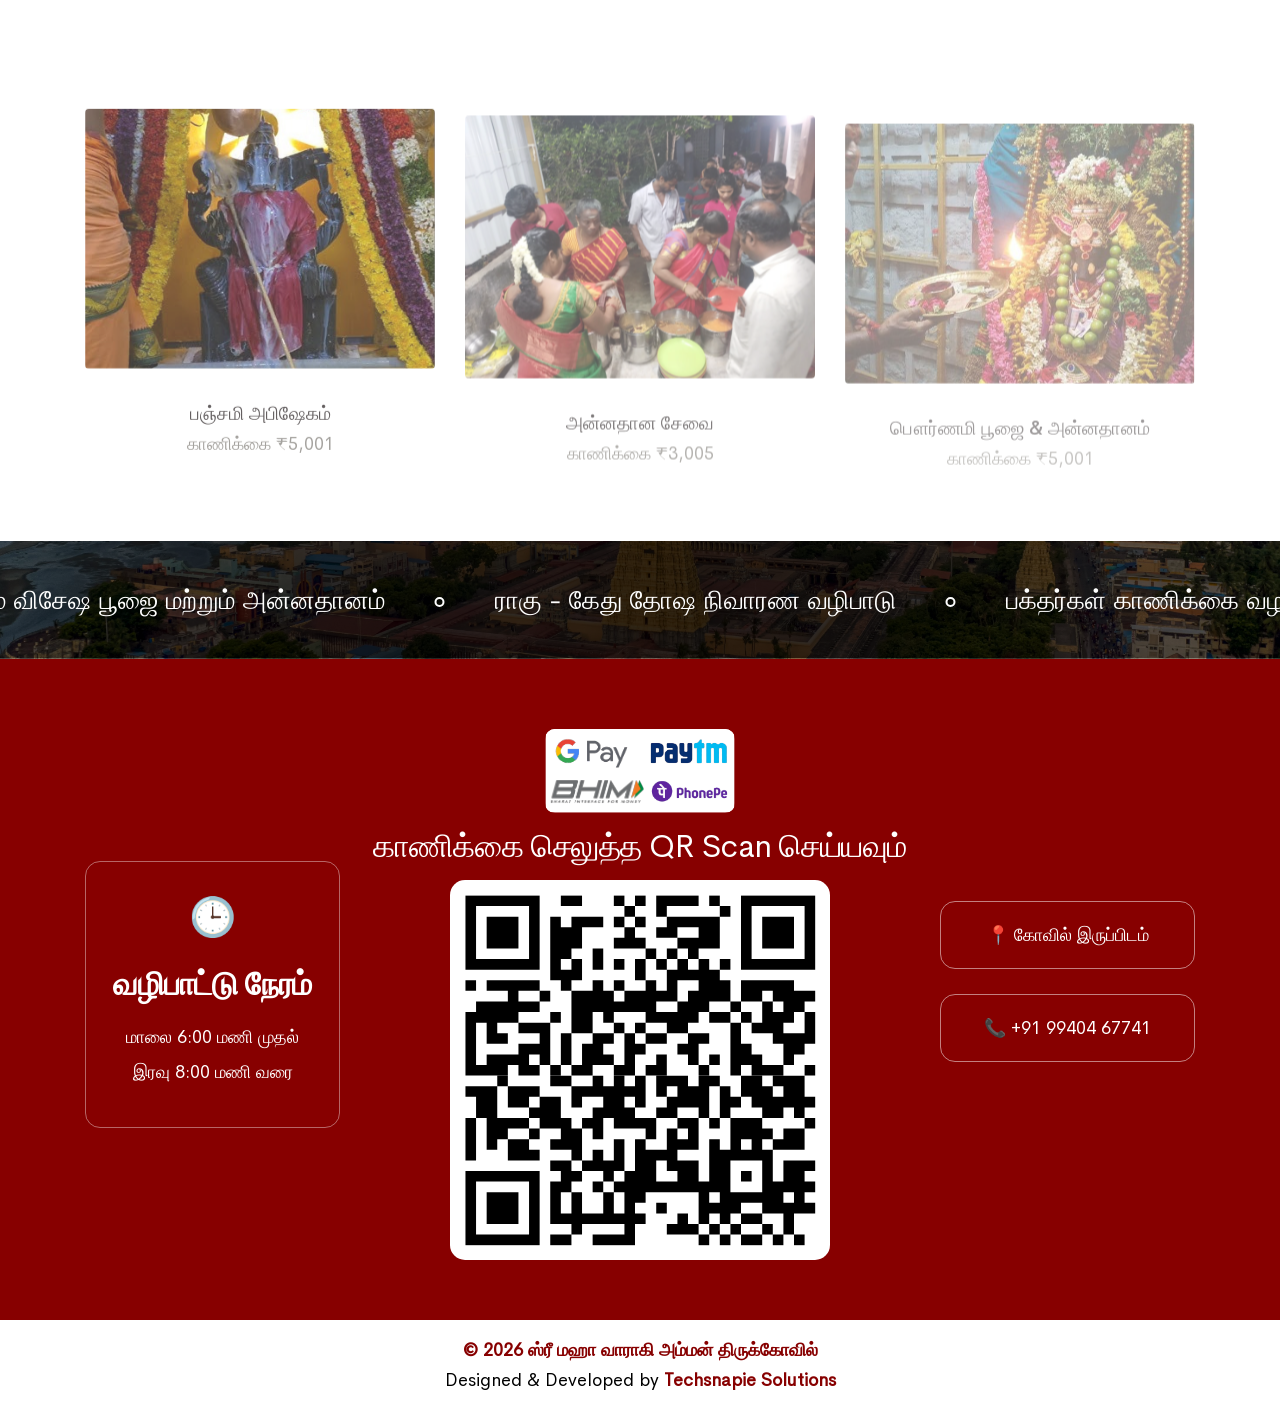
==== commit 25b1f880: "ch-9" ====
--- a/index.html
+++ b/index.html
@@ -586,14 +586,11 @@
                     📍 கோவில் இருப்பிடம்
                 </a>
 
-                <a href="tel:+919677199866"
-                   class="footer-btn">
-                    📞 +91 96771 99866
-                </a>
+                 
 
                 <a href="tel:+919940467741"
                    class="footer-btn">
-                    📞 +91 99404 67741
+                    📞 +91 99404 67741 
                 </a>
 
             </div>
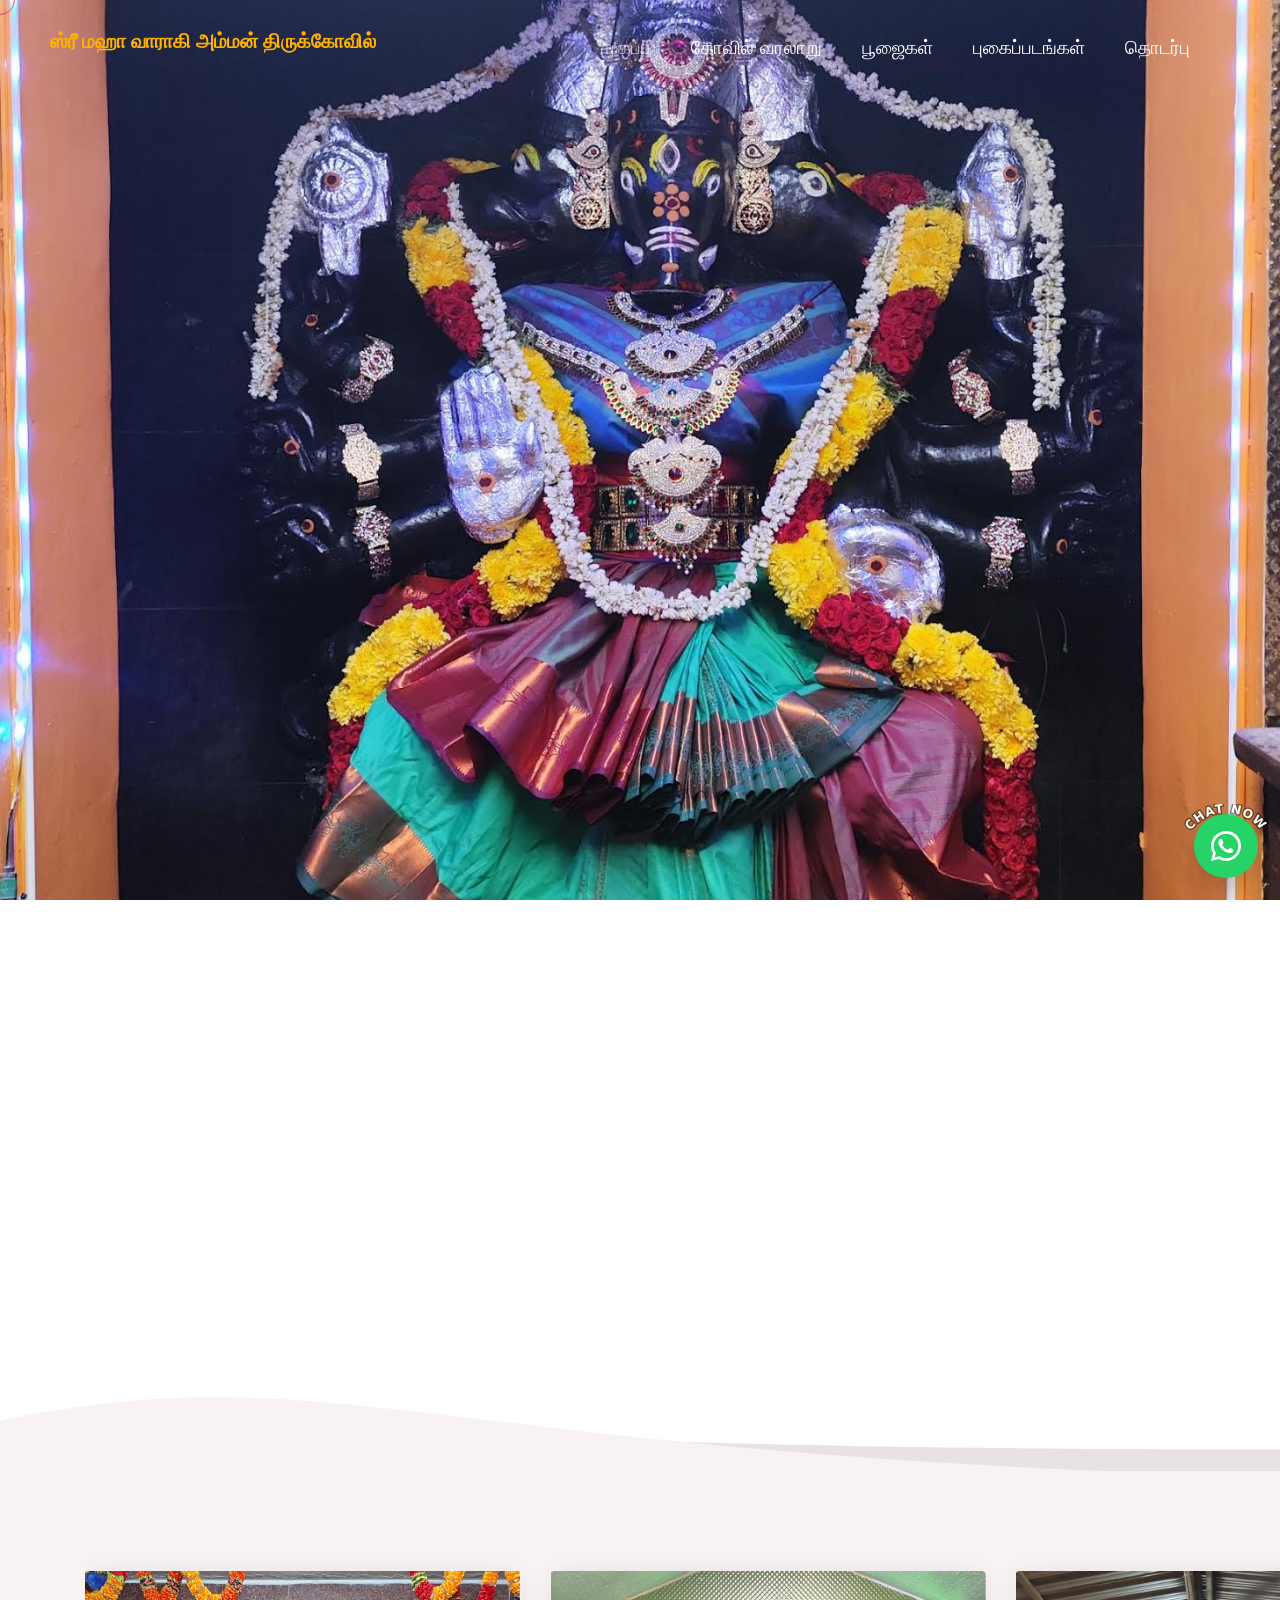
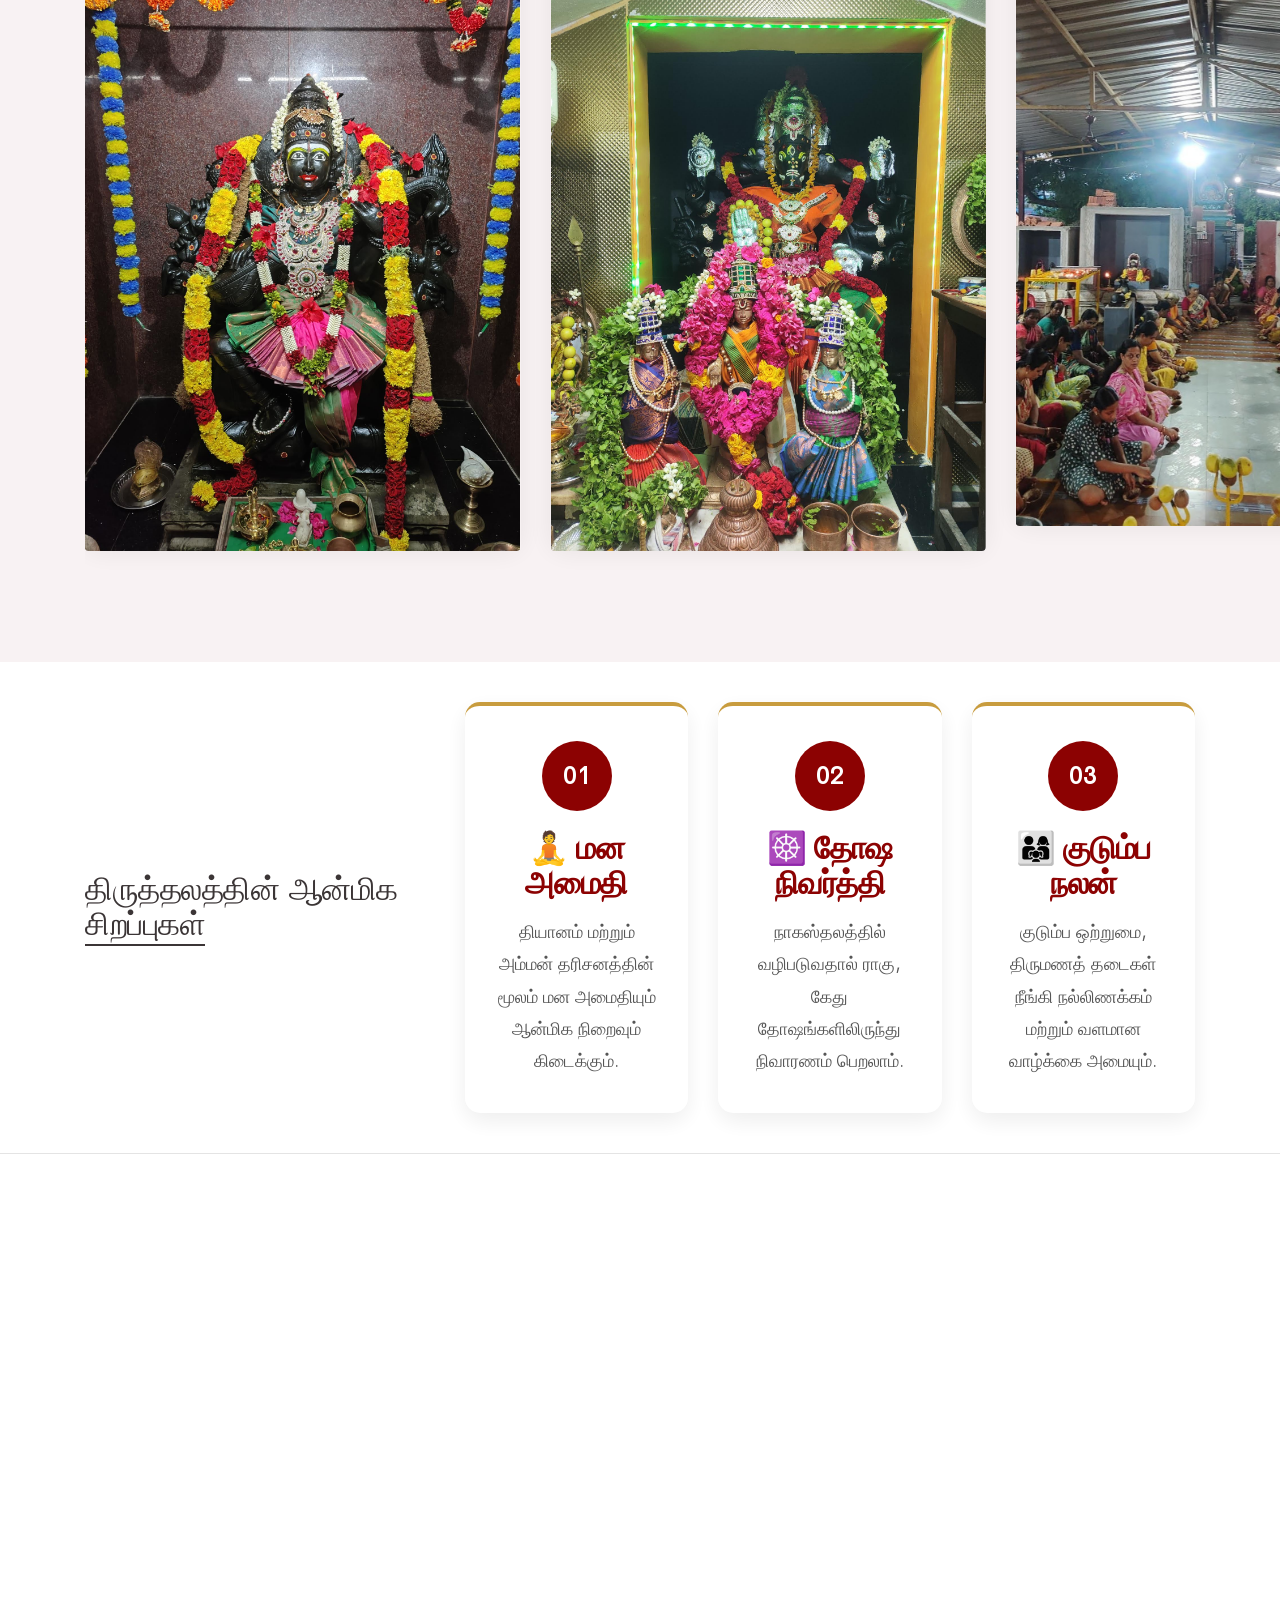
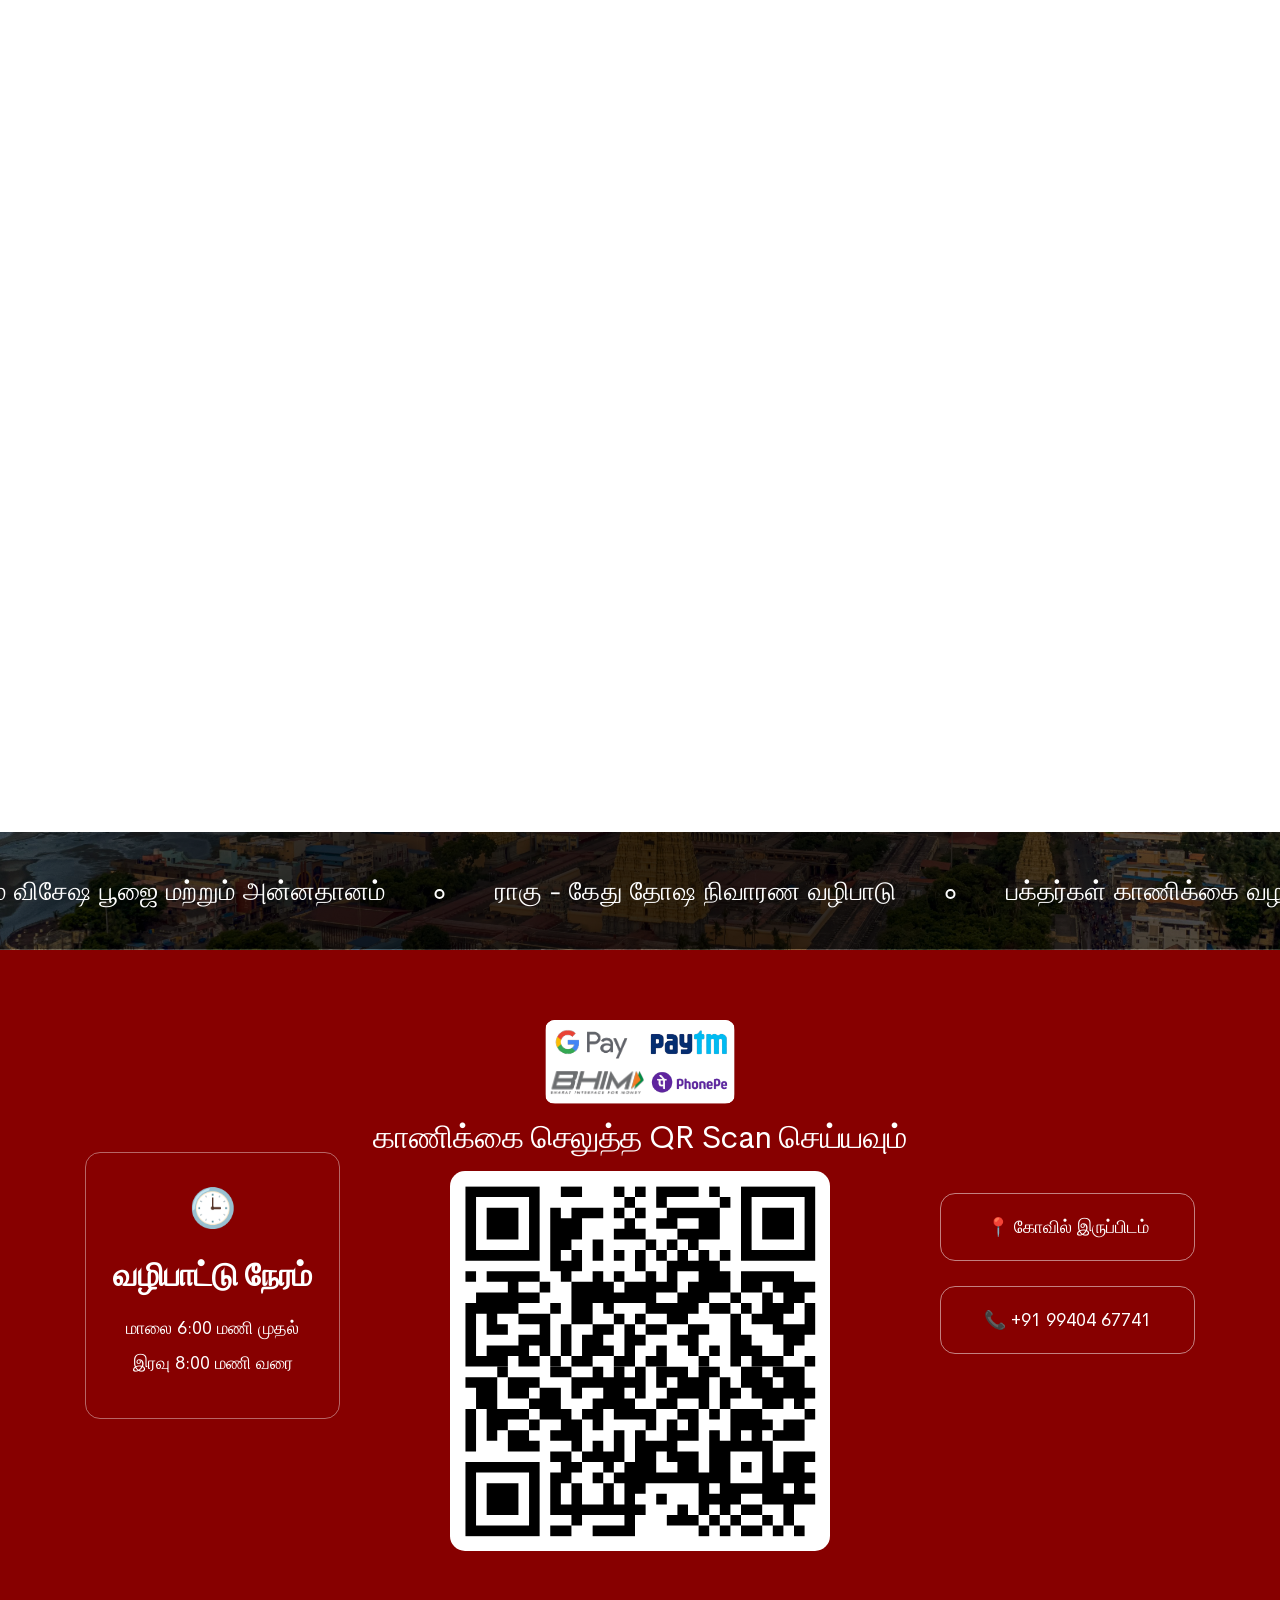
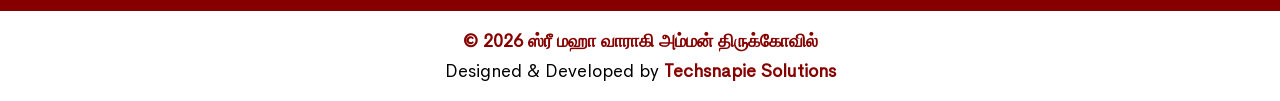
==== commit 13b57123: "ch-10" ====
--- a/index.html
+++ b/index.html
@@ -304,64 +304,46 @@
                         <h5 class="alt-font text-dark-gray w-90 xl-w-100 mb-0 ls-minus-05px text-center text-xl-start">திருத்தலத்தின் ஆன்மிக <span class="text-decoration-line-bottom-medium">சிறப்புகள்</span></h5>
                     </div>
                     <div class="col-xl-8 position-relative" data-anime='{ "translateY": [0, 0], "opacity": [0,1], "duration": 1200, "delay": 0, "staggervalue": 150, "easing": "easeOutQuad" }'>
-                        <div class="outside-box-right-15 sm-outside-box-right-0">
-                            <div class="swiper slider-shadow-right" data-slider-options='{ "slidesPerView": 1, "spaceBetween":40, "speed": 5000, "loop": true, "pagination": { "el": ".slider-four-slide-pagination-2", "clickable": false }, "allowTouchMove": false, "autoplay": { "delay":0, "disableOnInteraction": false }, "navigation": { "nextEl": ".slider-four-slide-next-2", "prevEl": ".slider-four-slide-prev-2" }, "keyboard": { "enabled": true, "onlyInViewport": true }, "breakpoints": { "1200": { "slidesPerView": 2 }, "992": { "slidesPerView": 2 }, "768": { "slidesPerView": 2 }, "576": { "slidesPerView": 2 } }, "effect": "slide" }'>
-                                <div class="swiper-wrapper marquee-slide">
-                                    <!-- start benefits item -->
-                                    <div class="swiper-slide">
-                                        <div class="position-relative">
-                                            <div class="process-step-item d-flex align-items-center">
-                                                <div class="process-step-icon-wrap position-relative">
-                                                    <div class="process-step-icon d-flex justify-content-center align-items-center mx-auto rounded-circle h-90px w-90px border border-color-extra-medium-gray">
-                                                        <h6 class="number position-relative z-index-1 text-dark-gray alt-font mb-0">01</h6> 
-                                                    </div>  
-                                                </div>
-                                                <div class="process-content ps-25px last-paragraph-no-margin">
-                                                    <span class="d-block primary-font fw-500 text-dark-gray fs-19">மன அமைதி</span>
-                                                    <p>தியானம் மற்றும் அம்மன் தரிசனத்தின் மூலம் மன அமைதியும் ஆன்மிக நிறைவும் கிடைக்கும்..</p>
-                                                </div>
-                                            </div> 
-                                        </div>
-                                    </div>
-                                    <!-- end benefits item -->
-                                    <!-- start benefits item -->
-                                    <div class="swiper-slide">
-                                        <div class="position-relative">
-                                            <div class="process-step-item d-flex align-items-center">
-                                                <div class="process-step-icon-wrap position-relative">
-                                                    <div class="process-step-icon d-flex justify-content-center align-items-center mx-auto rounded-circle h-90px w-90px border border-color-extra-medium-gray">
-                                                        <h6 class="number position-relative z-index-1 text-dark-gray alt-font mb-0">02</h6> 
-                                                    </div>  
-                                                </div>
-                                                <div class="process-content ps-25px last-paragraph-no-margin">
-                                                    <span class="d-block primary-font fw-500 text-dark-gray fs-19">தோஷ நிவர்த்தி</span>
-                                                    <p>நாகஸ்தலத்தில் வழிபடுவதால் ராகு, கேது தோஷங்களிலிருந்து நிவாரணம் பெறலாம்..</p>
-                                                </div>
-                                            </div> 
-                                        </div>
-                                    </div>
-                                    <!-- end benefits item -->
-                                    <!-- start benefits item -->
-                                    <div class="swiper-slide">
-                                        <div class="position-relative">
-                                            <div class="process-step-item d-flex align-items-center">
-                                                <div class="process-step-icon-wrap position-relative">
-                                                    <div class="process-step-icon d-flex justify-content-center align-items-center mx-auto rounded-circle h-90px w-90px border border-color-extra-medium-gray">
-                                                        <h6 class="number position-relative z-index-1 text-dark-gray alt-font mb-0">03</h6> 
-                                                    </div>  
-                                                </div>
-                                                <div class="process-content ps-25px last-paragraph-no-margin">
-                                                    <span class="d-block primary-font fw-500 text-dark-gray fs-19">குடும்ப நலன்</span>
-                                                    <p>குடும்ப ஒற்றுமை, திருமணத் தடைகள் நீங்கி நல்லிணக்கம் மற்றும் வளமான வாழ்க்கை அமையும்..</p>
-                                                </div>
-                                            </div> 
-                                        </div>
-                                    </div>
-                                    <!-- end benefits item -->
-                                    
-                                </div> 
-                            </div>
-                        </div>
+                        <div class="row g-4">
+
+    <!-- Card 1 -->
+    <div class="col-lg-4 col-md-6">
+        <div class="temple-card h-100">
+            <div class="card-number">01</div>
+            <h5>🧘 மன அமைதி</h5>
+            <p>
+                தியானம் மற்றும் அம்மன் தரிசனத்தின் மூலம்
+                மன அமைதியும் ஆன்மிக நிறைவும் கிடைக்கும்.
+            </p>
+        </div>
+    </div>
+
+    <!-- Card 2 -->
+    <div class="col-lg-4 col-md-6">
+        <div class="temple-card h-100">
+            <div class="card-number">02</div>
+            <h5>☸️ தோஷ நிவர்த்தி</h5>
+            <p>
+                நாகஸ்தலத்தில் வழிபடுவதால்
+                ராகு, கேது தோஷங்களிலிருந்து
+                நிவாரணம் பெறலாம்.
+            </p>
+        </div>
+    </div>
+
+    <!-- Card 3 -->
+    <div class="col-lg-4 col-md-6">
+        <div class="temple-card h-100">
+            <div class="card-number">03</div>
+            <h5>👨‍👩‍👧 குடும்ப நலன்</h5>
+            <p>
+                குடும்ப ஒற்றுமை, திருமணத் தடைகள் நீங்கி
+                நல்லிணக்கம் மற்றும் வளமான வாழ்க்கை அமையும்.
+            </p>
+        </div>
+    </div>
+
+</div>
                     </div>
                 </div>
             </div>
--- a/demos/yoga-and-meditation/yoga-and-meditation.css
+++ b/demos/yoga-and-meditation/yoga-and-meditation.css
@@ -724,4 +724,47 @@
 .goog-te-menu-frame {
   border-radius: 10px !important;
   box-shadow: 0 4px 20px rgba(200, 137, 10, 0.2) !important;
+}
+/* Temple Feature Cards */
+
+.temple-card{
+    background:#fff;
+    border-radius:15px;
+    padding:35px 25px;
+    text-align:center;
+    box-shadow:0 8px 25px rgba(0,0,0,.08);
+    transition:.3s;
+    height:100%;
+    border-top:4px solid #c89b3c;
+}
+
+.temple-card:hover{
+    transform:translateY(-8px);
+    box-shadow:0 15px 35px rgba(0,0,0,.15);
+}
+
+.card-number{
+    width:70px;
+    height:70px;
+    border-radius:50%;
+    background:#8B0000;
+    color:#fff;
+    font-size:24px;
+    font-weight:700;
+    display:flex;
+    align-items:center;
+    justify-content:center;
+    margin:0 auto 20px;
+}
+
+.temple-card h5{
+    color:#8B0000;
+    margin-bottom:15px;
+    font-weight:600;
+}
+
+.temple-card p{
+    margin:0;
+    color:#555;
+    line-height:1.8;
 }
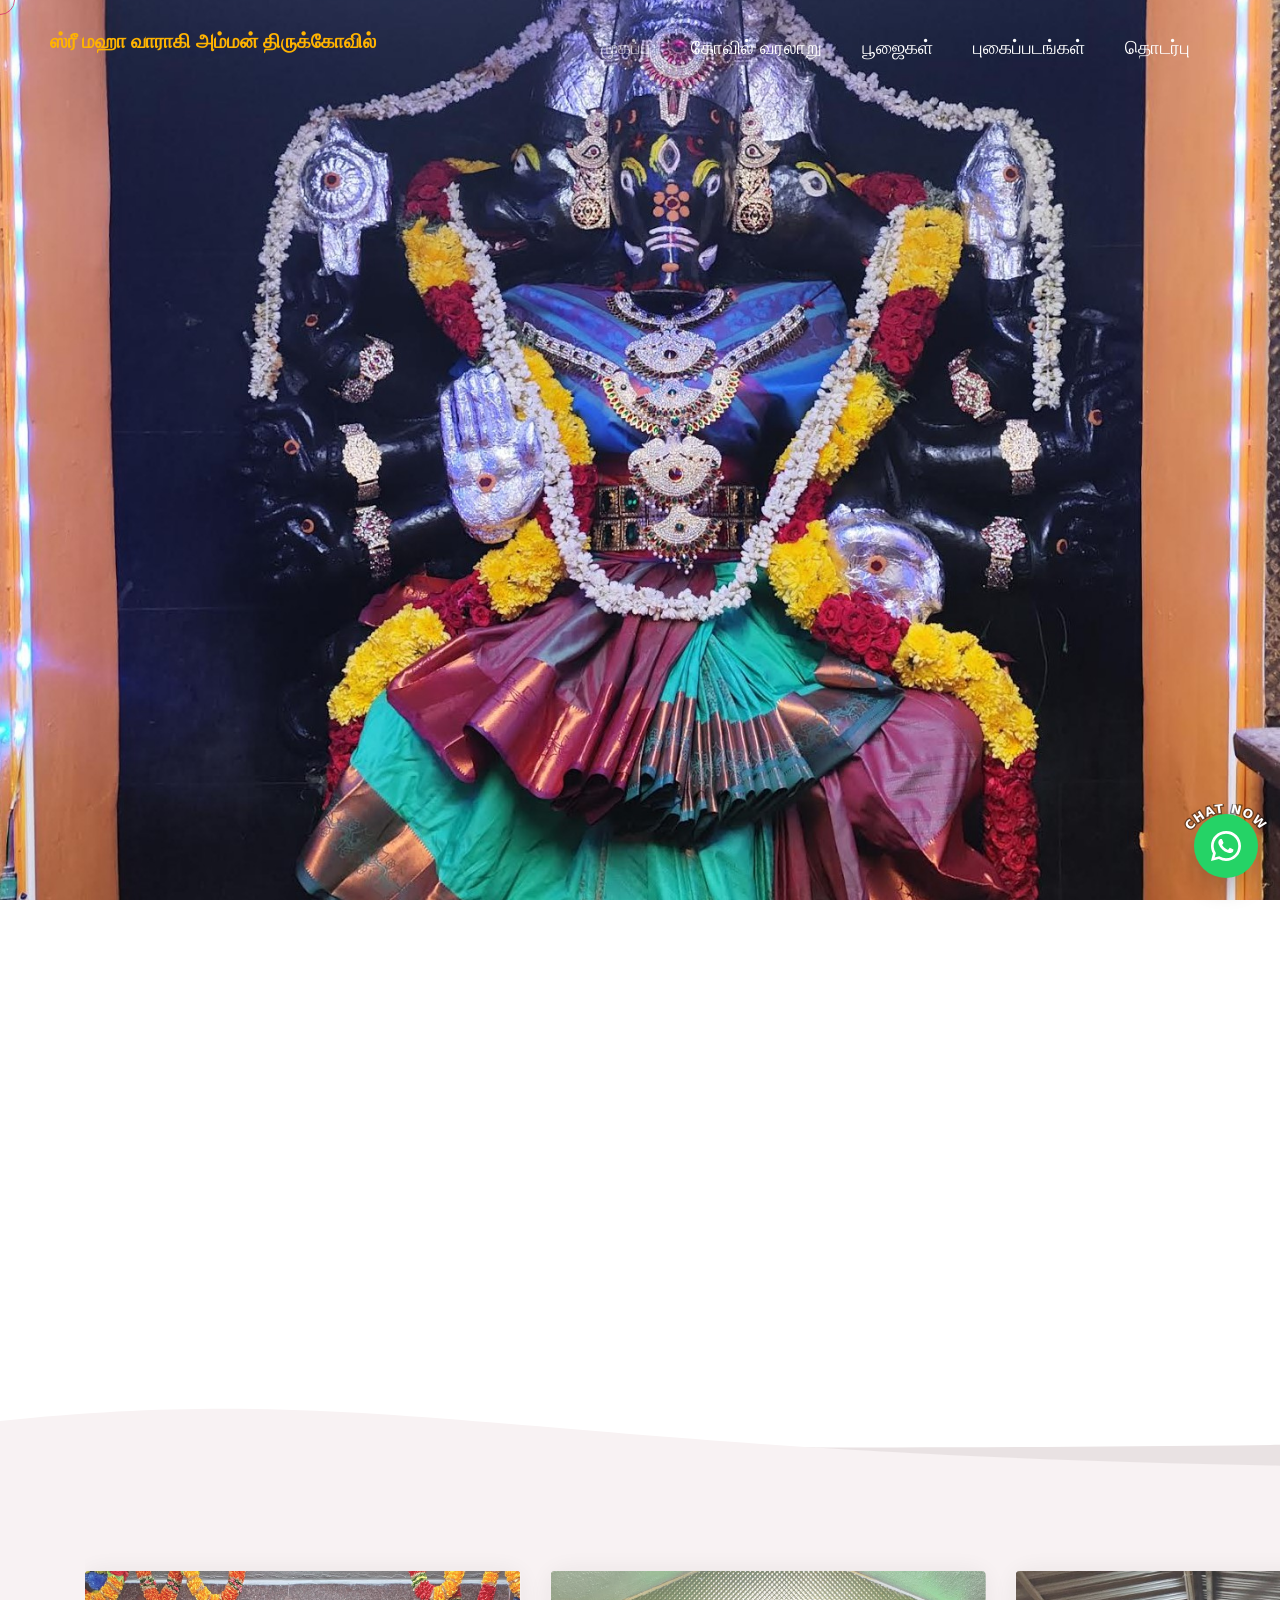
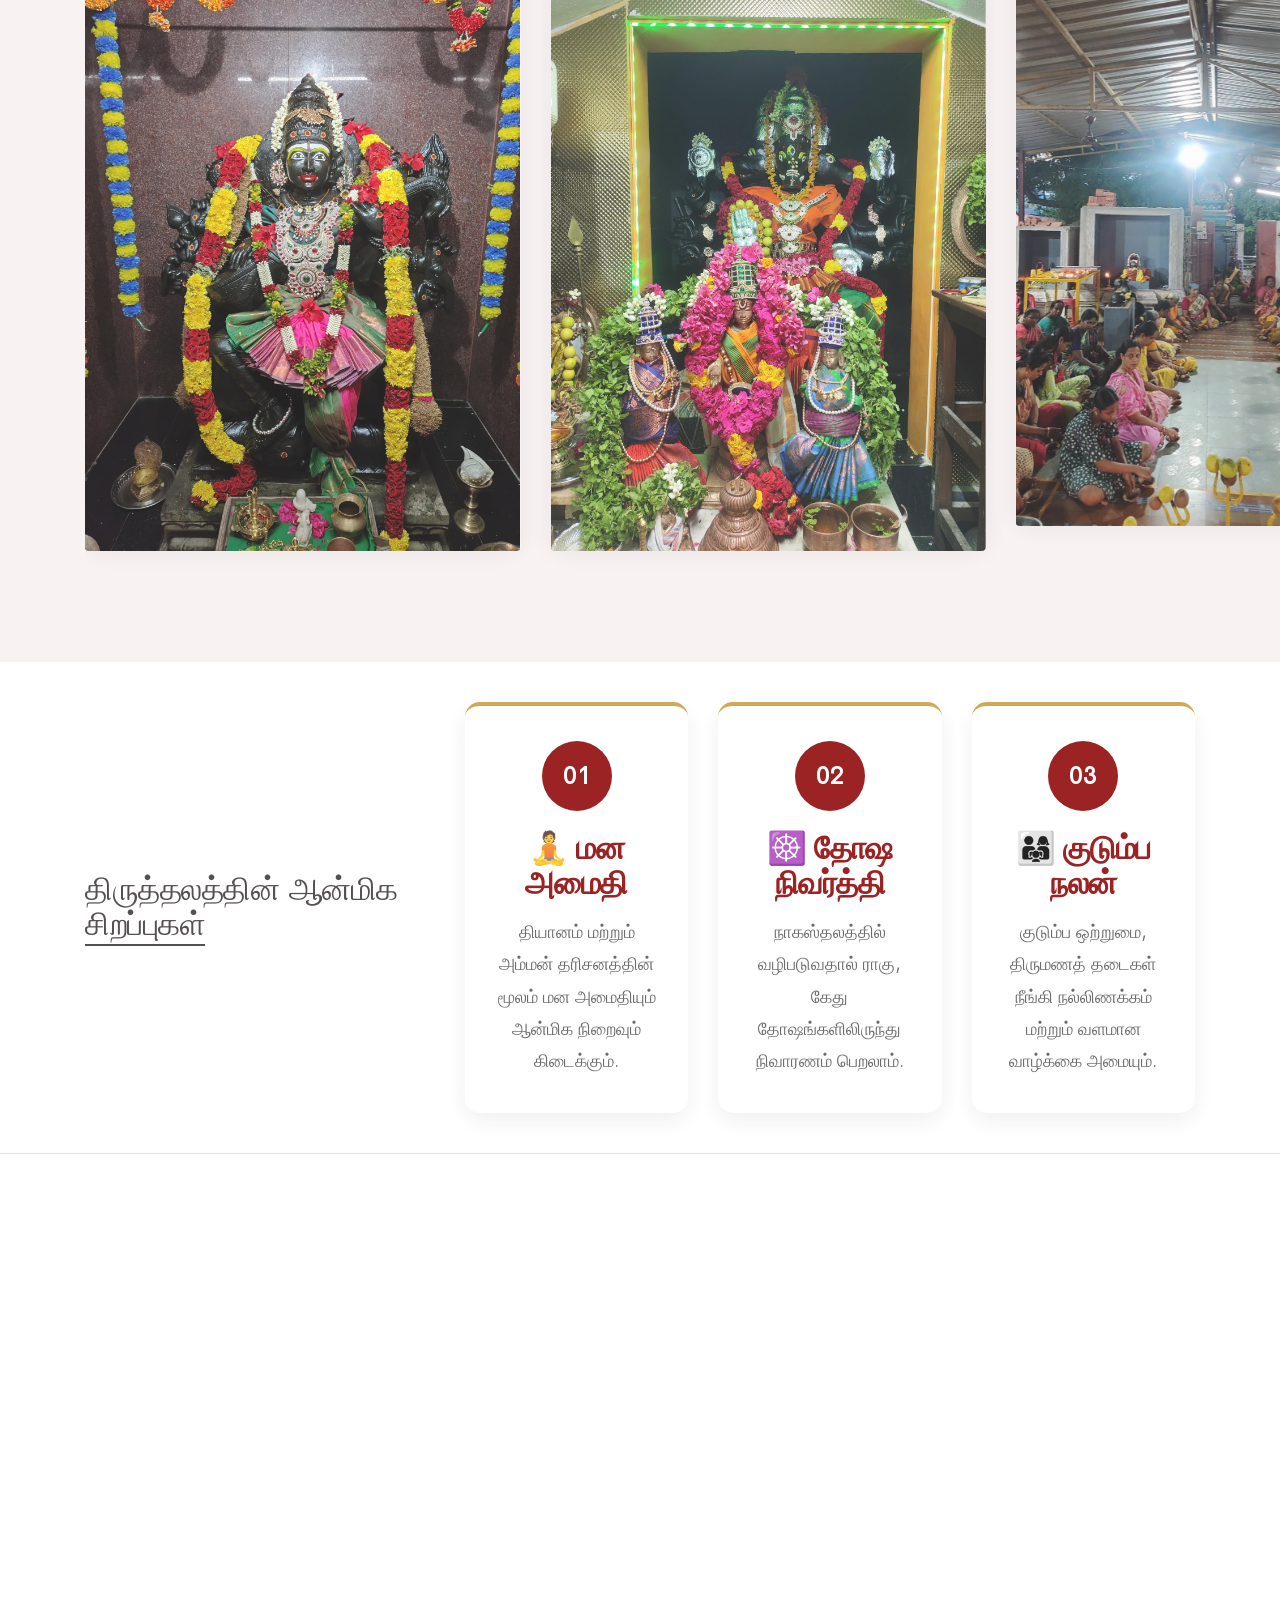
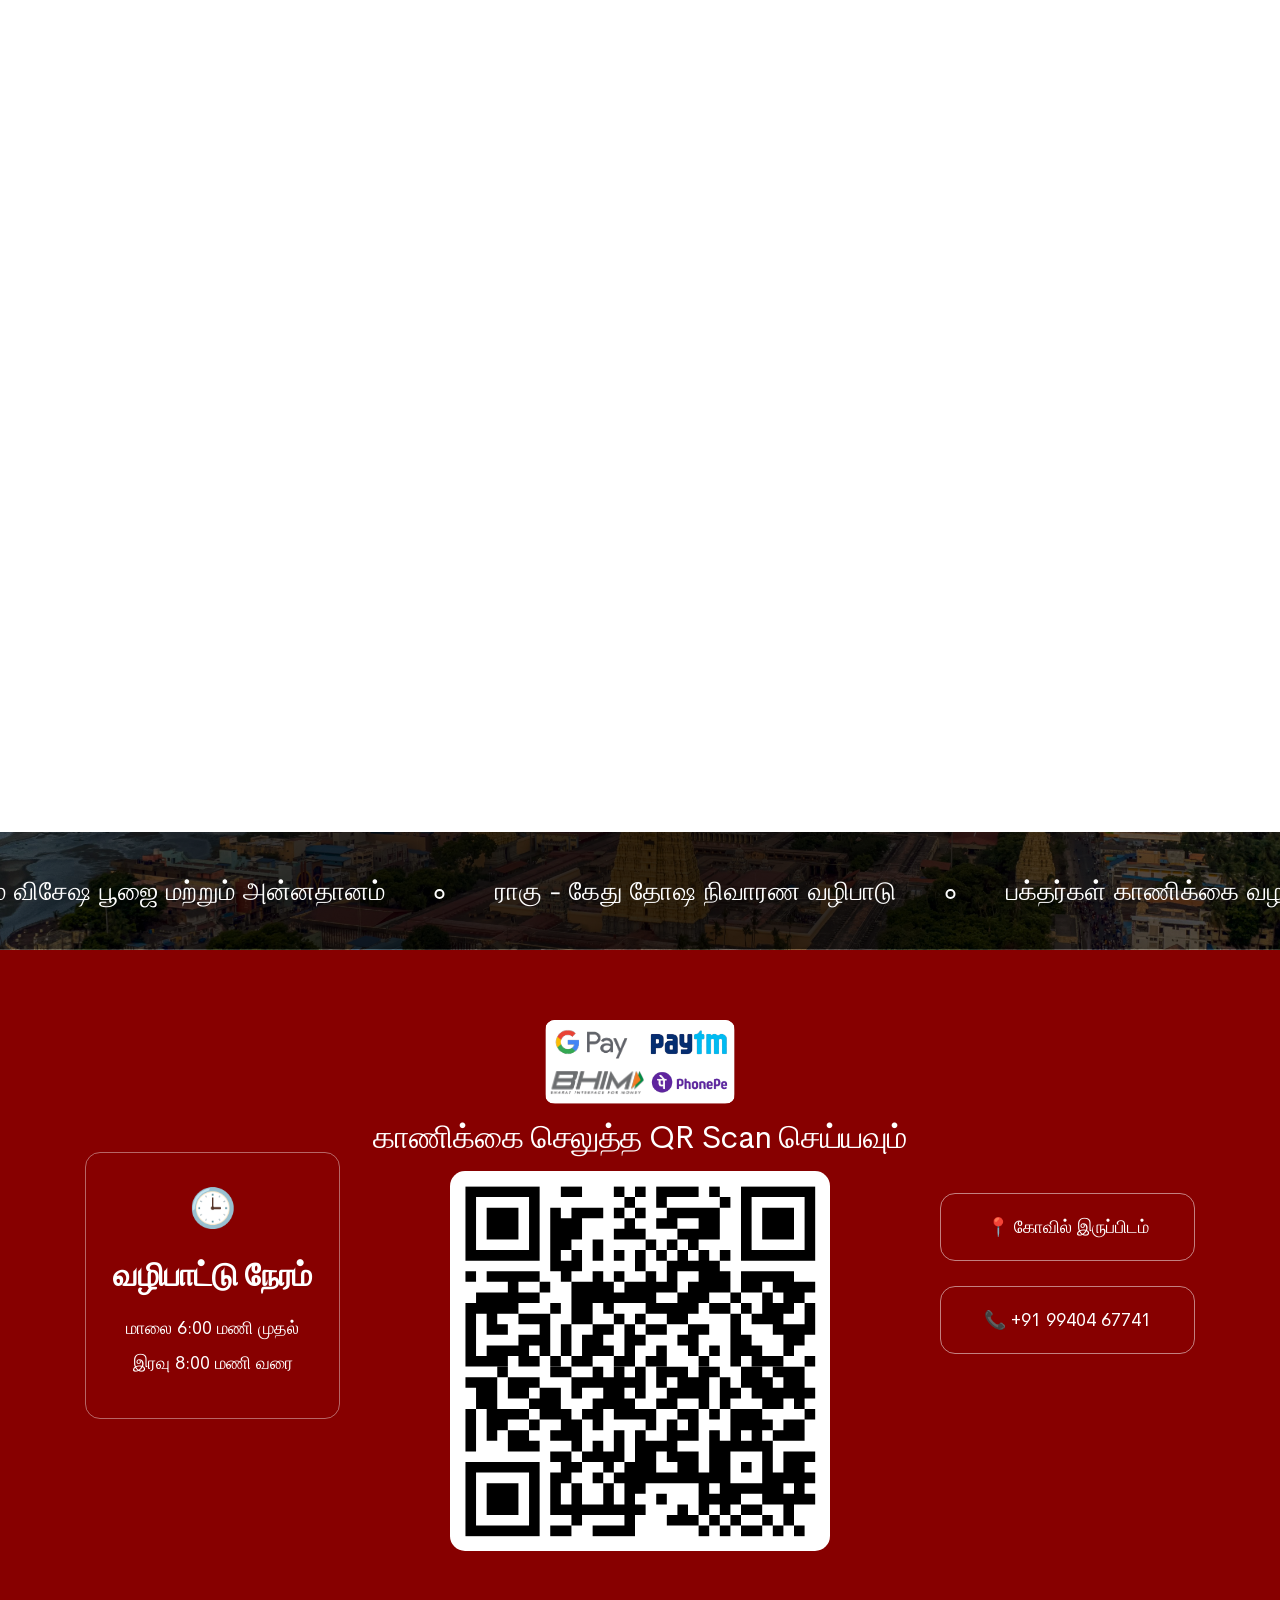
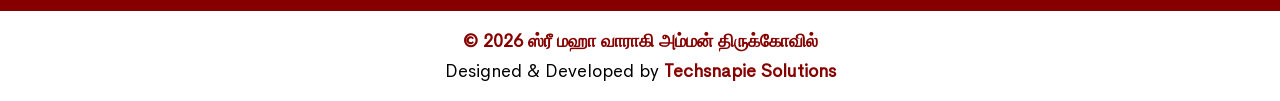
==== commit b1e3d855: "ch-fn" ====
--- a/index.html
+++ b/index.html
@@ -428,7 +428,7 @@
                     <div class="col">
                         <div class="services-box-style-01 hover-box md-mb-50px sm-mb-40px">
                             <div class="position-relative box-image border-radius-4px overflow-hidden">
-                                <img src="./images/d1.svg" alt="">
+                                <img src="./images/i5.jpeg" alt="">
                                 <div class="box-overlay bg-dark-gray"></div>
                                 
                             </div>
@@ -458,7 +458,7 @@
                     <div class="col">
                         <div class="services-box-style-01 hover-box">
                             <div class="position-relative box-image border-radius-4px overflow-hidden">
-                                <img src="./images/d3.svg" alt="">
+                                <img src="./images/i6.jpeg" alt="">
                                 <div class="box-overlay bg-dark-gray"></div>
                                 
                             </div>
